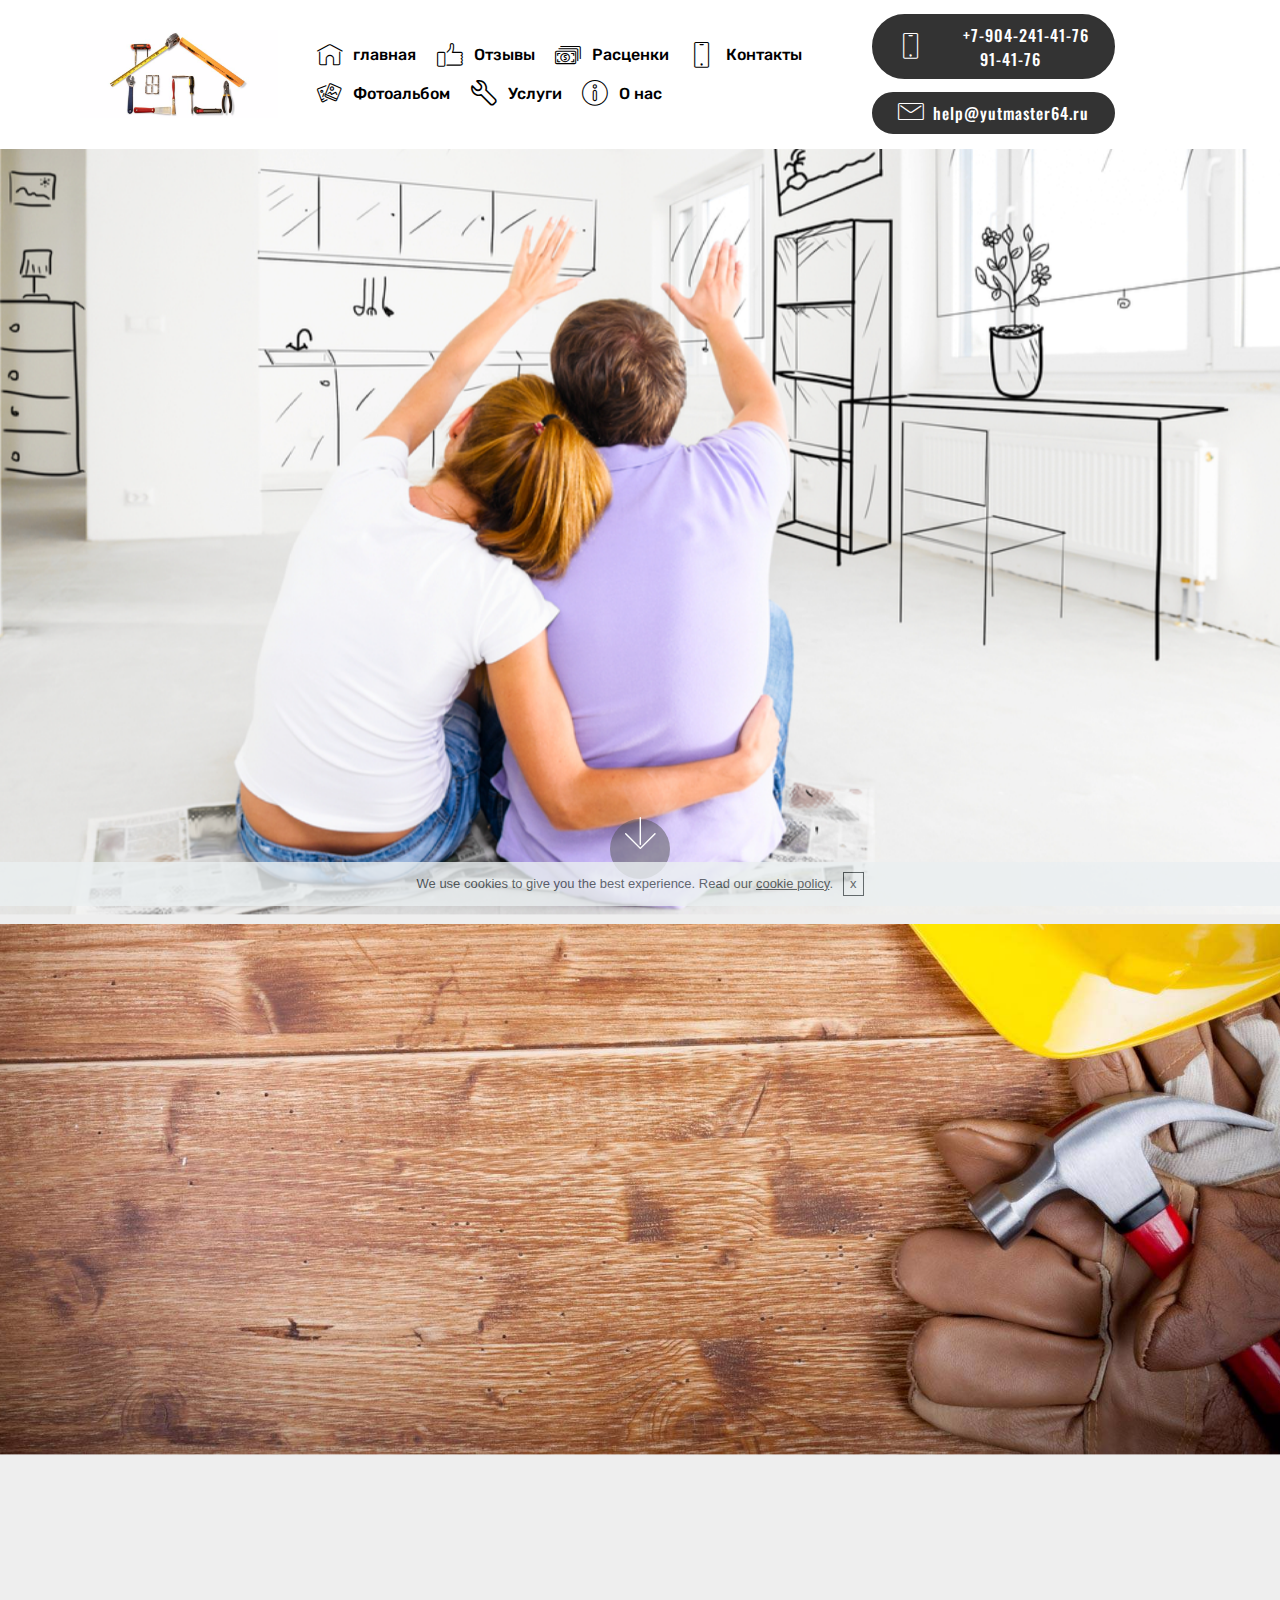
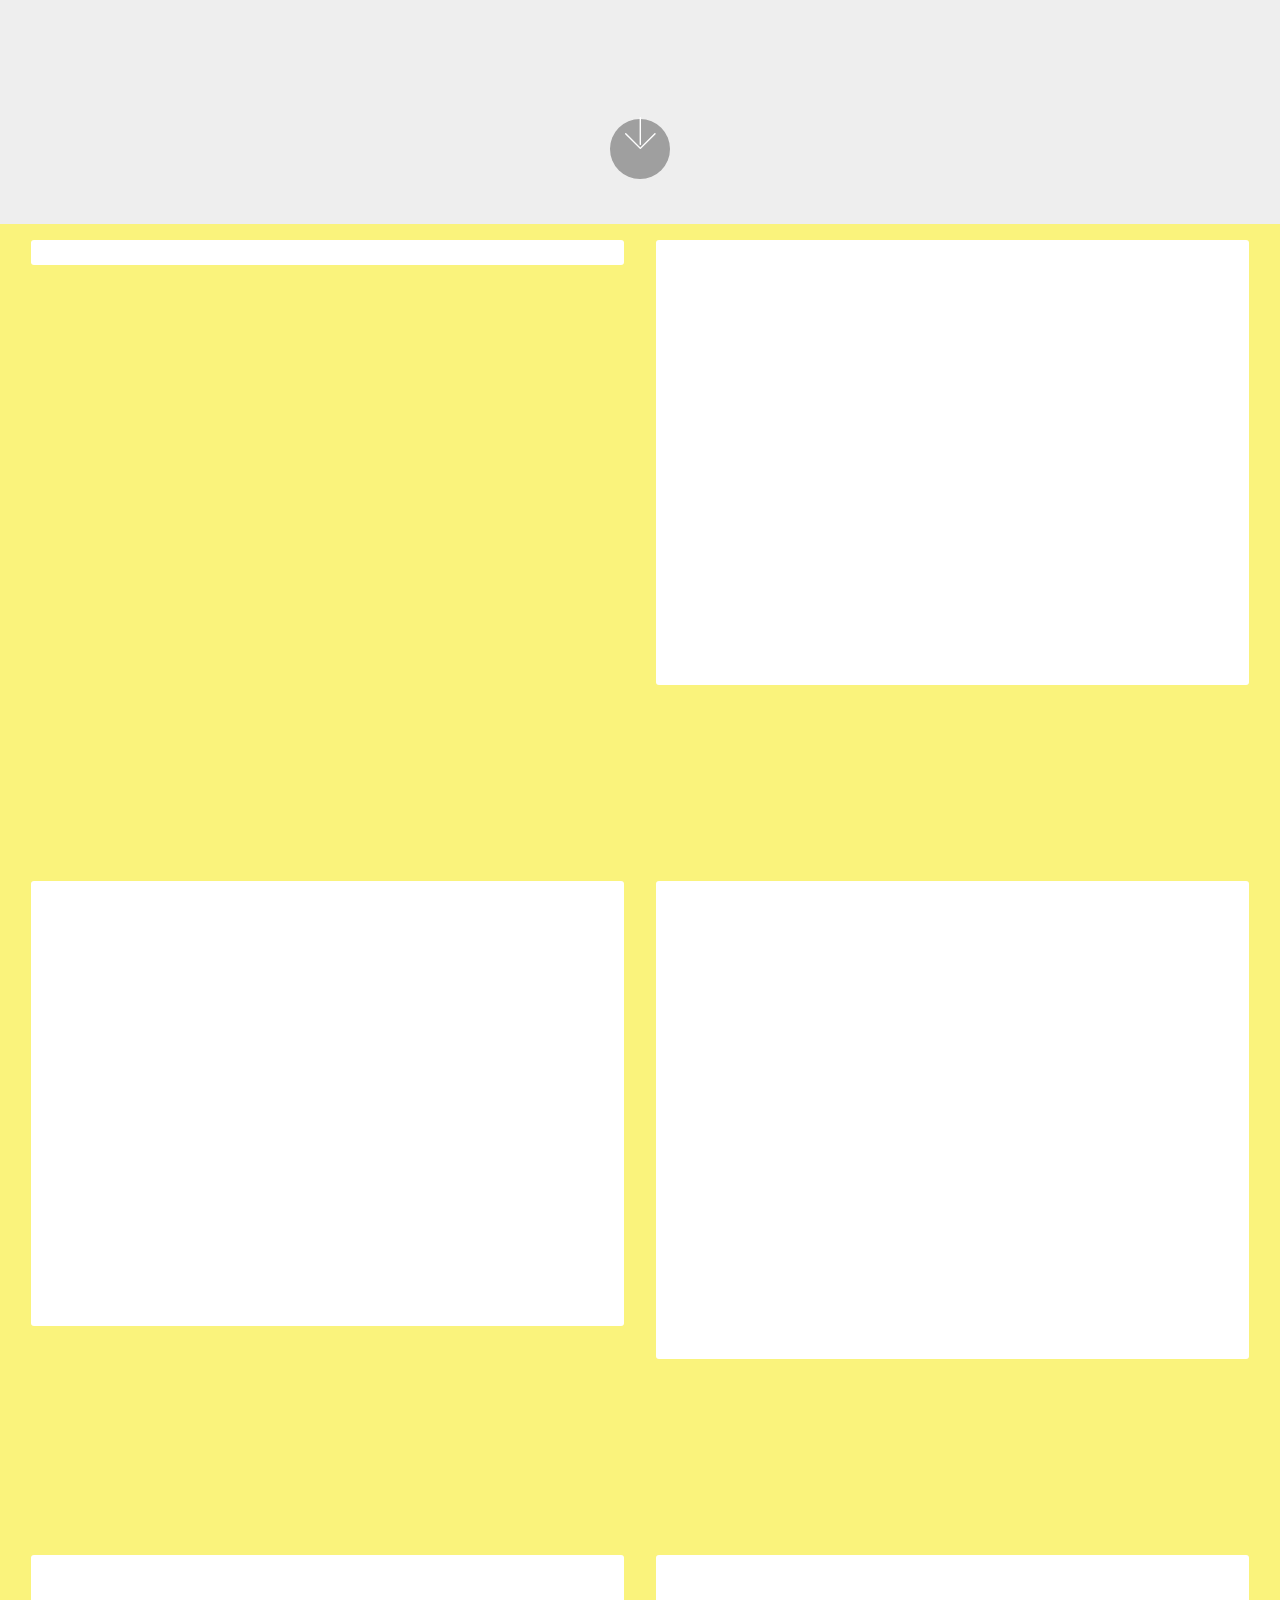
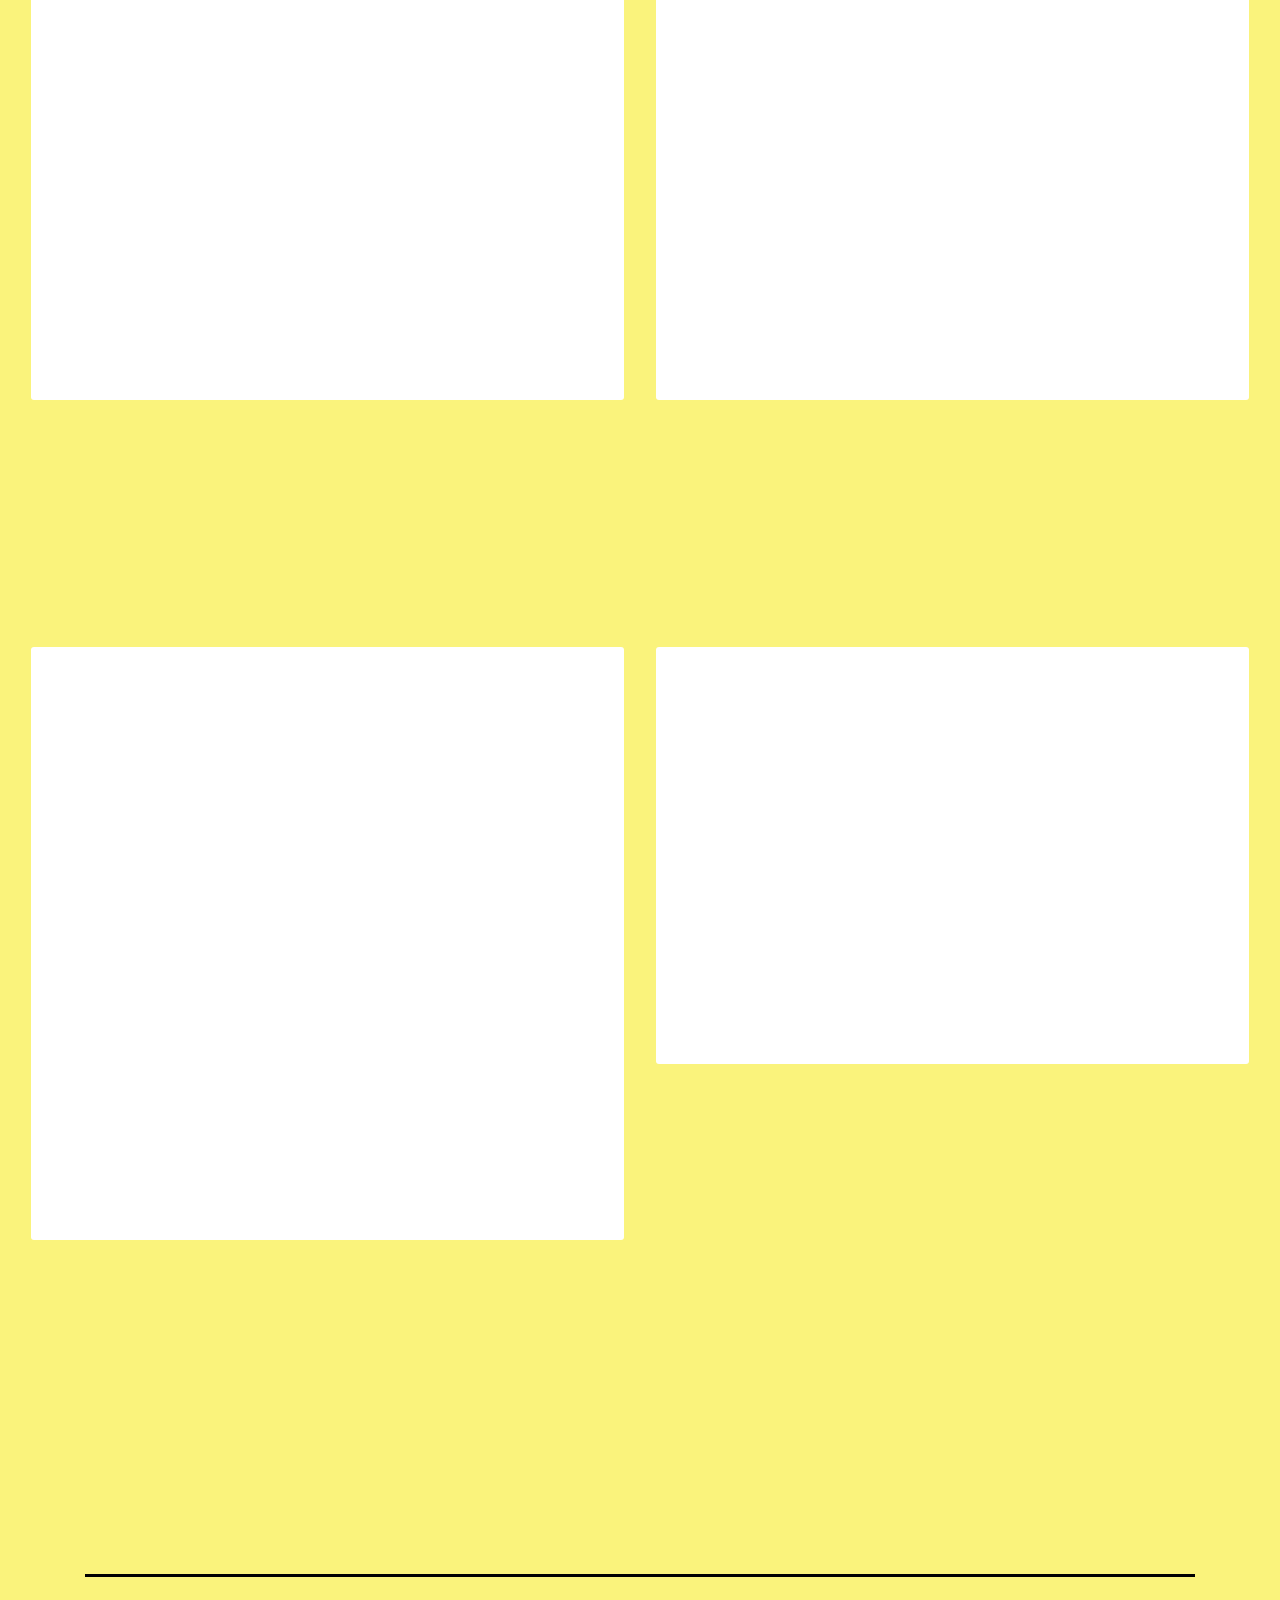
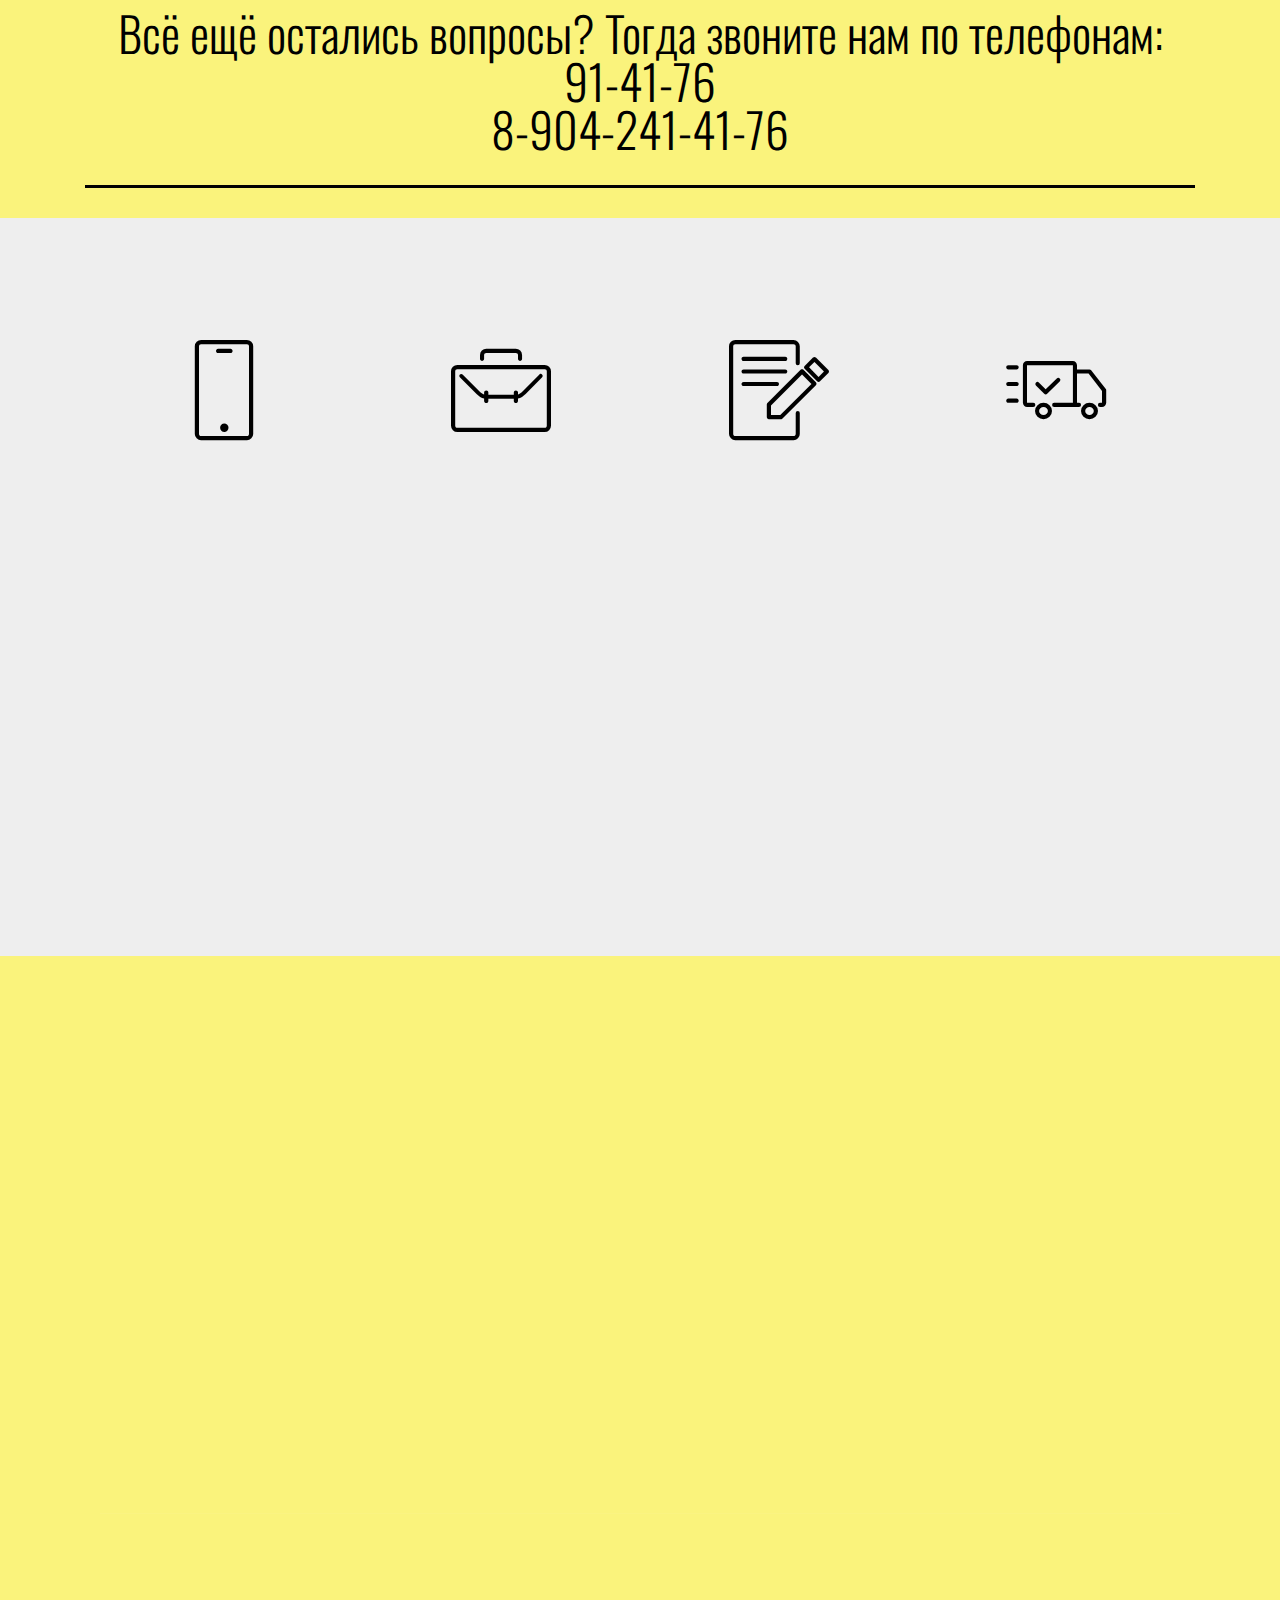
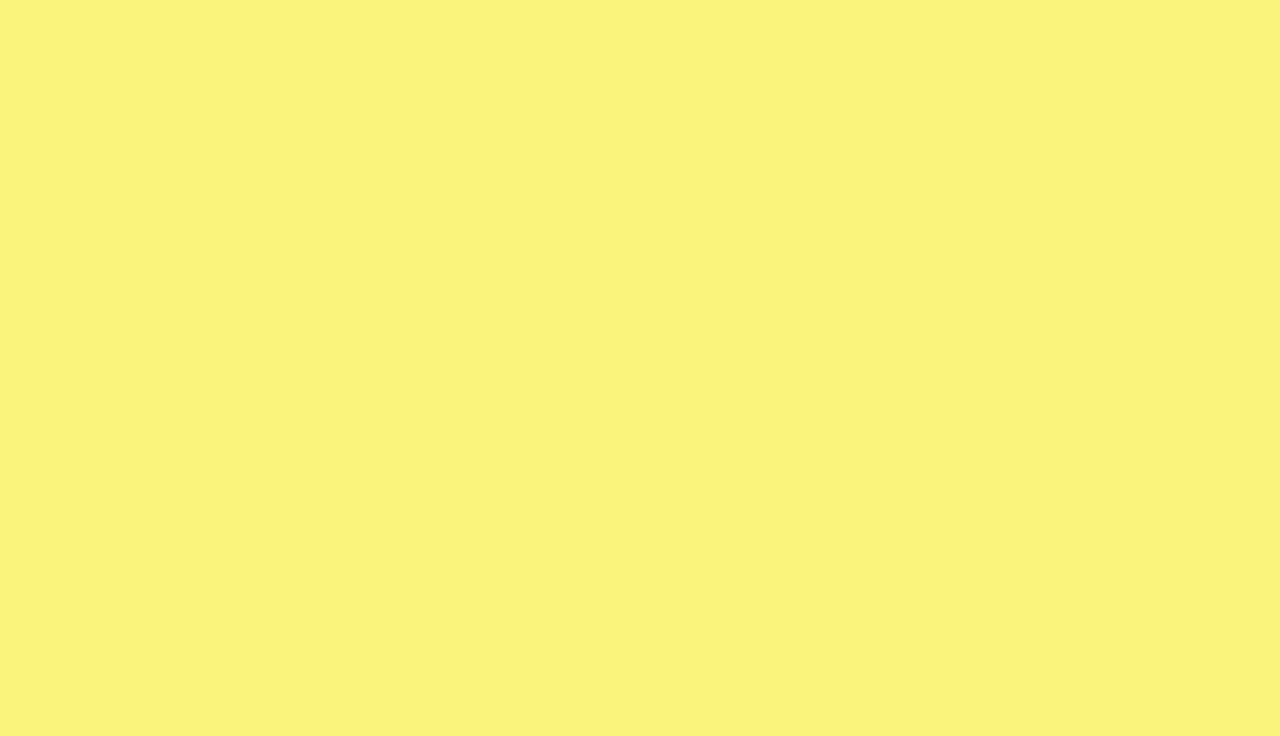
==== index.html @ 25be50c1 "create github pages" ====
<!DOCTYPE html>
<html >
<head>
  <!-- Site made with Mobirise Website Builder v4.6.4, https://mobirise.com -->
  <meta charset="UTF-8">
  <meta http-equiv="X-UA-Compatible" content="IE=edge">
  <meta name="generator" content="Mobirise v4.6.4, mobirise.com">
  <meta name="viewport" content="width=device-width, initial-scale=1, minimum-scale=1">
  <link rel="shortcut icon" href="assets/images/genworth-homeownership-increase-property-value-1-675x300.jpg" type="image/x-icon">
  <meta name="description" content="Ремонт квартир в саратове, штукатурка по маякам, шпаклёвка стен,  укладка ламината, укладка линолеума, монтаж перегородок из гипсокартона, ">
  <title>Ремонт квартир под ключ в Саратове и Энгельсе</title>
  <link rel="stylesheet" href="assets/web/assets/mobirise-icons-bold/mobirise-icons-bold.css">
  <link rel="stylesheet" href="assets/web/assets/mobirise-icons/mobirise-icons.css">
  <link rel="stylesheet" href="assets/tether/tether.min.css">
  <link rel="stylesheet" href="assets/soundcloud-plugin/style.css">
  <link rel="stylesheet" href="assets/bootstrap/css/bootstrap.min.css">
  <link rel="stylesheet" href="assets/bootstrap/css/bootstrap-grid.min.css">
  <link rel="stylesheet" href="assets/bootstrap/css/bootstrap-reboot.min.css">
  <link rel="stylesheet" href="assets/animatecss/animate.min.css">
  <link rel="stylesheet" href="assets/socicon/css/styles.css">
  <link rel="stylesheet" href="assets/dropdown/css/style.css">
  <link rel="stylesheet" href="assets/theme/css/style.css">
  <link rel="stylesheet" href="assets/mobirise/css/mbr-additional.css" type="text/css">
  
  
  
</head>
<body>

<!-- Google Analytics -->
UA-113870807-1
<!-- /Google Analytics -->


  <section class="menu cid-qJbYHMaVt1" once="menu" id="menu2-4i">

    

    <nav class="navbar navbar-expand beta-menu navbar-dropdown align-items-center navbar-fixed-top navbar-toggleable-sm">
        <button class="navbar-toggler navbar-toggler-right" type="button" data-toggle="collapse" data-target="#navbarSupportedContent" aria-controls="navbarSupportedContent" aria-expanded="false" aria-label="Toggle navigation">
            <div class="hamburger">
                <span></span>
                <span></span>
                <span></span>
                <span></span>
            </div>
        </button>
        <div class="menu-logo">
            <div class="navbar-brand">
                <span class="navbar-logo">
                    <a href="index.html">
                        <img src="assets/images/genworth-homeownership-increase-property-value-1-675x300.jpg" alt="Mobirise" title="" style="height: 5.5rem;">
                    </a>
                </span>
                
            </div>
        </div>
        <div class="collapse navbar-collapse" id="navbarSupportedContent">
            <ul class="navbar-nav nav-dropdown" data-app-modern-menu="true"><li class="nav-item"><a class="nav-link link text-black display-4" href="index.html"><span class="mbri-home mbr-iconfont mbr-iconfont-btn"></span>
                        главная</a></li><li class="nav-item"><a class="nav-link link text-black display-4" href="page1.html#testimonials1-3q"><span class="mbri-like mbr-iconfont mbr-iconfont-btn"></span>
                        Отзывы</a></li><li class="nav-item">
                    <a class="nav-link link text-black display-4" href="page1.html#table1-3u"><span class="mbri-cash mbr-iconfont mbr-iconfont-btn"></span>
                        Расценки</a>
                </li><li class="nav-item"><a class="nav-link link text-black display-4" href="page2.html#header10-4p"><span class="mbri-mobile mbr-iconfont mbr-iconfont-btn"></span>
                        Контакты</a></li><li class="nav-item"><a class="nav-link link text-black display-4" href="page1.html#gallery1-6o"><span class="mbri-image-gallery mbr-iconfont mbr-iconfont-btn"></span>
                        Фотоальбом</a></li><li class="nav-item"><a class="nav-link link text-black display-4" href="page3.html#content1-4w"><span class="mbrib-setting3 mbr-iconfont mbr-iconfont-btn"></span>
                        Услуги</a></li>
                <li class="nav-item"><a class="nav-link link text-black display-4" href="page2.html#header9-4b"><span class="mbri-info mbr-iconfont mbr-iconfont-btn"></span>
                        О нас
                    </a></li></ul>
            <div class="navbar-buttons mbr-section-btn"><a class="btn btn-sm btn-black display-7" href="page2.html#header10-4p">
                    <span class="btn-icon mbri-mobile mbr-iconfont mbr-iconfont-btn">
                    </span>&nbsp; &nbsp; &nbsp; +7-904-241-41-76<br>91-41-76<br></a> <a class="btn btn-sm btn-black display-7" href="page2.html#header10-4p"><span class="mbri-letter mbr-iconfont mbr-iconfont-btn"></span>
                    help@yutmaster64.ru <br></a></div>
        </div>
    </nav>
</section>

<section class="engine"><a href="https://mobirise.ws/b">best site creator</a></section><section class="header12 cid-qJ8YzzPkqT mbr-fullscreen mbr-parallax-background" id="header12-3y">

    

    

    <div class="container  ">
            <div class="media-container">
                <div class="col-md-12 align-center">
                    
                    
                    

                    <div class="icons-media-container mbr-white">
                        <div class="card col-12 col-md-6 col-lg-3">
                            
                            
                        </div>

                        <div class="card col-12 col-md-6 col-lg-3">
                            
                            
                        </div>

                        <div class="card col-12 col-md-6 col-lg-3">
                            
                            
                        </div>

                        <div class="card col-12 col-md-6 col-lg-3">
                            
                            
                        </div>
                    </div>
                </div>
            </div>
    </div>

    <div class="mbr-arrow hidden-sm-down" aria-hidden="true">
        <a href="#next">
            <i class="mbri-down mbr-iconfont"></i>
        </a>
    </div>
</section>

<section class="cid-qJ1rrjtC2f mbr-fullscreen mbr-parallax-background" id="header2-f">

    

    

    <div class="container align-center">
        <div class="row justify-content-md-center">
            <div class="mbr-white col-md-10">
                <h1 class="mbr-section-title mbr-bold pb-3 mbr-fonts-style display-1">Уют Мастер</h1>
                <h3 class="mbr-section-subtitle align-center mbr-light pb-3 mbr-fonts-style display-2">Ремонт квартир и помещений в Саратове и Энгельсе</h3>
                <p class="mbr-text pb-3 mbr-fonts-style display-5">&nbsp;Мы опытная компания, наши бригады отделочников широкого<br> профиля будут рады помочь Вам создать комфорт и уют в<br> Вашей квартире, доме или офисе. <br></p>
                
            </div>
        </div>
    </div>
    <div class="mbr-arrow hidden-sm-down" aria-hidden="true">
        <a href="#next">
            <i class="mbri-down mbr-iconfont"></i>
        </a>
    </div>
</section>

<section class="features17 cid-qJ9tx5fu71" id="features17-45">
    
    

    
    <div class="container-fluid">
        <div class="media-container-row">
            <div class="card p-3 col-12 col-md-6">
                <div class="card-wrapper">
                    <div class="card-img">
                        <img src="assets/images/remont-kvartir-3000x2000.jpg" alt="Mobirise" title="">
                    </div>
                    <div class="card-box">
                        <h4 class="card-title pb-3 mbr-fonts-style display-7">
                            Ремонт под ключ</h4>
                        <p class="mbr-text mbr-fonts-style display-7">
                            Самое выгодное для вас это то, что абсолютно все работы выполняет одна и та же компания, всё делается по уму и качественно. Все работы выполняются качественно, в строгом соответствии с технологическими требованиями и соотвествуют ГОСТу и&nbsp;СНиПу.</p>
                    </div>
                </div>
            </div>

            <div class="card p-3 col-12 col-md-6">
                <div class="card-wrapper">
                    <div class="card-img">
                        <img src="assets/images/remont-odnokomnatnoi-kvartiry-photo-nauki-6-700x525.jpg" alt="Mobirise" title="">
                    </div>
                    <div class="card-box">
                        <h4 class="card-title pb-3 mbr-fonts-style display-7">
                            Косметический ремонт</h4>
                        <p class="mbr-text mbr-fonts-style display-7">По Вашему желанию мы так же можем произвести косметический ремонт с минимальными на него затратами.&nbsp;</p>
                    </div>
                </div>
            </div>

            

            
            
            
        </div>
    </div>
</section>

<section class="features17 cid-qJ9tyhivXa" id="features17-46">
    
    

    
    <div class="container-fluid">
        <div class="media-container-row">
            <div class="card p-3 col-12 col-md-6">
                <div class="card-wrapper">
                    <div class="card-img">
                        <img src="assets/images/-1-1024x768.jpg" alt="Mobirise" title="">
                    </div>
                    <div class="card-box">
                        <h4 class="card-title pb-3 mbr-fonts-style display-7">
                            Кухня</h4>
                        <p class="mbr-text mbr-fonts-style display-7">
                            Кухня должна быть не только уютной и комфортной, но и максимально функциональной. Даже маленькую кухню можно сделать одним из самых любимых мест в квартире.</p>
                    </div>
                </div>
            </div>

            <div class="card p-3 col-12 col-md-6">
                <div class="card-wrapper">
                    <div class="card-img">
                        <img src="assets/images/1032357-2-800x600.jpg" alt="Mobirise" title="">
                    </div>
                    <div class="card-box">
                        <h4 class="card-title pb-3 mbr-fonts-style display-7">
                            Электрика</h4>
                        <p class="mbr-text mbr-fonts-style display-7">Прокладка электропроводки это один из самых ответственных этапов при ремонте! Изначально необходимо учесть все потребности для комфортного проживания.</p>
                    </div>
                </div>
            </div>

            

            
            
            
        </div>
    </div>
</section>

<section class="features17 cid-qJfZbJiQ6z" id="features17-54">
    
    

    
    <div class="container-fluid">
        <div class="media-container-row">
            <div class="card p-3 col-12 col-md-6">
                <div class="card-wrapper">
                    <div class="card-img">
                        <img src="assets/images/e43b8dc5af013b708ee61a7-2-800x600.jpg" alt="Mobirise" title="">
                    </div>
                    <div class="card-box">
                        <h4 class="card-title pb-3 mbr-fonts-style display-7">Сантехнические работы</h4>
                        <p class="mbr-text mbr-fonts-style display-7">
                            Сантехника — в квартире, доме, или в офисе всегда должна быть в отличном состоянии&nbsp;во избежание неприятных сюрпризов.&nbsp;Сантехнические работы являются одними из самых ответственных работ, которые требуют большого опыта от специалистов.</p>
                    </div>
                </div>
            </div>

            <div class="card p-3 col-12 col-md-6">
                <div class="card-wrapper">
                    <div class="card-img">
                        <img src="assets/images/d180d0b5d0bcd0bed0bdd182-d0bad0b2d0b0d180d182d0b8d180-d0bfd0bed0b4-d0bad0bbd18ed187-d0b2-d0b2d0bed0bbd0b3d0bed0b3d180d0b0d0b4-1024x768.jpg" alt="Mobirise" title="">
                    </div>
                    <div class="card-box">
                        <h4 class="card-title pb-3 mbr-fonts-style display-7">
                            Перепланировка</h4>
                        <p class="mbr-text mbr-fonts-style display-7">Вопросы, связанные с перепланировкой квартиры волнуют многих, так как иногда это единственный способ сделать удобнее и уютнее свое жилище. Как правило, перепланировке подвергаются старые дома, так как планировка данных квартир очень не удобна и уже морально устарела.</p>
                    </div>
                </div>
            </div>

            

            
            
            
        </div>
    </div>
</section>

<section class="features17 cid-qJg9z57wN1" id="features17-55">
    
    

    
    <div class="container-fluid">
        <div class="media-container-row">
            <div class="card p-3 col-12 col-md-6">
                <div class="card-wrapper">
                    <div class="card-img">
                        <img src="assets/images/619-3-600x600.jpg" alt="Mobirise" title="">
                    </div>
                    <div class="card-box">
                        <h4 class="card-title pb-3 mbr-fonts-style display-7">Ванная под ключ</h4>
                        <p class="mbr-text mbr-fonts-style display-7">
                            Ванная комната это одно из самых важных помещений в квартире и требует не менее ответственного подхода, а может быть даже и более... </p>
                    </div>
                </div>
            </div>

            <div class="card p-3 col-12 col-md-6">
                <div class="card-wrapper">
                    <div class="card-img">
                        <img src="assets/images/master-mnogo-ruk-1-1280x902.jpg" alt="Mobirise" title="">
                    </div>
                    <div class="card-box">
                        <h4 class="card-title pb-3 mbr-fonts-style display-7">Мастер на час</h4>
                        <p class="mbr-text mbr-fonts-style display-7">Так же мы оказываем услугу "Мастер на час". Наши мастера подключат Вашу стиральную машинку, повесят люстру, заменят выключатели и розетки, повесят багеты и т.д.</p>
                    </div>
                </div>
            </div>

            

            
            
            
        </div>
    </div>
</section>

<section class="mbr-section content8 cid-qJgTv4mCcq" id="content8-58">

    

    <div class="container">
        <div class="media-container-row title">
            <div class="col-12 col-md-8">
                <div class="mbr-section-btn align-center"><a class="btn btn-secondary-outline display-4" href="page1.html#gallery1-6o">Наш фотоальбом</a>
                    <a class="btn btn-secondary-outline display-4" href="page3.html#header3-68">Наши услуги</a></div>
            </div>
        </div>
    </div>
</section>

<section class="mbr-section article content10 cid-qJ4rdgXhwN" id="content10-1x">
    
     

    <div class="container">
        <div class="inner-container" style="width: 100%;">
            <hr class="line" style="width: 100%;">
            <div class="section-text align-center mbr-white mbr-fonts-style display-2">
                    Всё ещё остались вопросы? Тогда звоните нам по телефонам:<br>91-41-76<br>8-904-241-41-76</div>
            <hr class="line" style="width: 100%;">
        </div>
    </div>
</section>

<section class="features8 cid-qJ1UCkEp12 mbr-parallax-background" id="features8-t">

    

    

    <div class="container">
        <div class="media-container-row">

            <div class="card  col-12 col-md-6 col-lg-3">
                <div class="card-img">
                    <span class="mbr-iconfont mbri-mobile" style="color: rgb(0, 0, 0);"></span>
                </div>
                <div class="card-box align-center">
                    <h4 class="card-title mbr-fonts-style display-7">
                        Вызов специалиста</h4>
                    <p class="mbr-text mbr-fonts-style display-7">
                       Наш специалист приедет в удобное для вас время. Проконсультирует по всем вопросам и произведёт замеры абсолютно бесплатно.</p>
                    
                </div>
            </div>

            <div class="card  col-12 col-md-6 col-lg-3">
                <div class="card-img">
                    <span class="mbr-iconfont mbri-briefcase" style="color: rgb(0, 0, 0);"></span>
                </div>
                <div class="card-box align-center">
                    <h4 class="card-title mbr-fonts-style display-7">
                        Составление сметы</h4>
                    <p class="mbr-text mbr-fonts-style display-7">
                       Смета составляется с учётом всех пожеланий заказчика. При желании заказчика в смету могут входить доставка материалов и вывоз строительного мусора после ремонта.</p>
                    
                </div>
            </div>

            <div class="card  col-12 col-md-6 col-lg-3">
                <div class="card-img">
                    <span class="mbr-iconfont mbri-edit" style="color: rgb(0, 0, 0);"></span>
                </div>
                <div class="card-box align-center">
                    <h4 class="card-title mbr-fonts-style display-7">
                        Заключение договора</h4>
                    <p class="mbr-text mbr-fonts-style display-7">
                       Заключается договор на все оговоренные с заказчиком работы. В случае возникновения необходимости проведения дополнительных работ составляется дополнительная смета и заключается договор на выполнение дополнительных работ</p>
                    
                </div>
            </div>

            <div class="card  col-12 col-md-6 col-lg-3">
                <div class="card-img">
                    <span class="mbr-iconfont mbri-delivery" style="color: rgb(0, 0, 0);"></span>
                </div>
                <div class="card-box align-center">
                    <h4 class="card-title mbr-fonts-style display-7">
                        Выполнение работ</h4>
                    <p class="mbr-text mbr-fonts-style display-7">После заключения договра мы приступаем к работам, а вы можете расслабиться и насладиться преображением вашего жилища.</p>
                    
                </div>
            </div>
        </div>
    </div>
</section>

<section class="cid-qJ73KRHbfa" id="social-buttons3-2h">
    
    

    

    <div class="container">
        <div class="media-container-row">
            <div class="col-md-8 align-center">
                <h2 class="pb-3 mbr-section-title mbr-fonts-style display-2">
                    Поделитесь этой страницей с друзьями!
                </h2>
                <div>
                    <div class="mbr-social-likes">
                        <span class="btn btn-social socicon-bg-facebook facebook mx-2" title="Поделиться в Facebook">
                            <i class="socicon socicon-facebook"></i>
                        </span>
                        <span class="btn btn-social twitter socicon-bg-twitter mx-2" title="Поделиться в Twitter">
                            <i class="socicon socicon-twitter"></i>
                        </span>
                        <span class="btn btn-social plusone socicon-bg-googleplus mx-2" title="Поделиться в Google+">
                            <i class="socicon socicon-googleplus"></i>
                        </span>
                        <span class="btn btn-social vkontakte socicon-bg-vkontakte mx-2" title="Поделиться в VK">
                            <i class="socicon socicon-vkontakte"></i>
                        </span>
                        <span class="btn btn-social odnoklassniki socicon-bg-odnoklassniki mx-2" title="Поделиться в OK">
                            <i class="socicon socicon-odnoklassniki"></i>
                        </span>
                        <span class="btn btn-social pinterest socicon-bg-pinterest mx-2" title="Поделиться в Pinterest">
                            <i class="socicon socicon-pinterest"></i>
                        </span>
                        <span class="btn btn-social mailru socicon-bg-mail mx-2" title="Поделиться в Mail.ru">
                            <i class="socicon socicon-mail"></i>
                        </span>
                    </div>
                </div>
            </div>
        </div>
    </div>
</section>

<section class="cid-qJ1Vhdqfod" id="footer1-1b">

    

    

    <div class="container">
        <div class="media-container-row content text-white">
            <div class="col-12 col-md-3">
                <div class="media-wrap">
                    <a href="https://mobirise.com/">
                        <img src="assets/images/genworth-homeownership-increase-property-value-675x300.jpg" alt="Mobirise" title="">
                    </a>
                </div>
            </div>
            <div class="col-12 col-md-3 mbr-fonts-style display-7">
                <h5 class="pb-3">
                    Адрес
                </h5>
                <p class="mbr-text">Г. Саратов Ул. Батавина д. 19</p>
            </div>
            <div class="col-12 col-md-3 mbr-fonts-style display-7">
                <h5 class="pb-3">
                    Контакты
                </h5>
                <p class="mbr-text">
                    Email: help@yutmaster64.ru
                    <br>Телефоны: 91-41-76<br>8-904-241-41-76<br><br></p>
            </div>
            <div class="col-12 col-md-3 mbr-fonts-style display-7">
                <h5 class="pb-3"></h5>
                <p class="mbr-text"></p>
            </div>
        </div>
        <div class="footer-lower">
            <div class="media-container-row">
                <div class="col-sm-12">
                    <hr>
                </div>
            </div>
            <div class="media-container-row mbr-white">
                <div class="col-sm-6 copyright">
                    <p class="mbr-text mbr-fonts-style display-7">
                        © Copyright &nbsp;УютМастер - все права защищены
                    </p>
                </div>
                <div class="col-md-6">
                    
                </div>
            </div>
        </div>
    </div>
</section>

<section class="mbr-gallery mbr-section mbr-section--no-padding mbr-soundcloud-container" id="soundcloud1-2j" data-rv-view="15" style="background-color: rgb(250, 243, 124); padding-top: 0rem; padding-bottom: 0rem;">
    <!-- Gallery -->
    <div class="mbr-section__container mbr-gallery-layout-article">
            <div>
                <figure class="mbr-figure mbr-figure--wysiwyg mbr-figure--full-width mbr-figure--caption-outside-bottom">
                    <iframe class="mbr-embedded-video" frameborder="0" allowfullscreen="" src="https://w.soundcloud.com/player/?url=http%3A%2F%2Fapi.soundcloud.com%2Ftracks%2F234652184&amp;amp;auto_play=true&amp;amp;hide_related=false&amp;amp;show_comments=true&amp;amp;show_user=true&amp;amp;show_reposts=false&amp;amp;visual=true"></iframe>
                </figure>
            </div>
        <div class="clearfix"></div>
    </div>
</section>


  <script src="assets/web/assets/jquery/jquery.min.js"></script>
  <script src="assets/tether/tether.min.js"></script>
  <script src="assets/popper/popper.min.js"></script>
  <script src="assets/bootstrap/js/bootstrap.min.js"></script>
  <script src="assets/cookies-alert-plugin/cookies-alert-core.js"></script>
  <script src="assets/cookies-alert-plugin/cookies-alert-script.js"></script>
  <script src="assets/smoothscroll/smooth-scroll.js"></script>
  <script src="assets/parallax/jarallax.min.js"></script>
  <script src="assets/sociallikes/social-likes.js"></script>
  <script src="assets/dropdown/js/script.min.js"></script>
  <script src="assets/touchswipe/jquery.touch-swipe.min.js"></script>
  <script src="assets/viewportchecker/jquery.viewportchecker.js"></script>
  <script src="assets/theme/js/script.js"></script>
  
  
 <div id="scrollToTop" class="scrollToTop mbr-arrow-up"><a style="text-align: center;"><i></i></a></div>
    <input name="animation" type="hidden">
  <input name="cookieData" type="hidden" data-cookie-text="We use cookies to give you the best experience. Read our <a href='privacy.html'>cookie policy</a>.">
  </body>
</html>
---- assets/web/assets/mobirise-icons-bold/mobirise-icons-bold.css ----
@font-face {
  font-family: 'mobirise-icons-bold';
  src:  url('mobirise-icons-bold.eot?m1l4yr');
  src:  url('mobirise-icons-bold.eot?m1l4yr#iefix') format('embedded-opentype'),
    url('mobirise-icons-bold.ttf?m1l4yr') format('truetype'),
    url('mobirise-icons-bold.woff?m1l4yr') format('woff'),
    url('mobirise-icons-bold.svg?m1l4yr#mobirise-icons-bold') format('svg');
  font-weight: normal;
  font-style: normal;
}

[class^="mbrib-"], [class*="mbrib-"] {
  /* use !important to prevent issues with browser extensions that change fonts */
  font-family: 'mobirise-icons-bold' !important;
  speak: none;
  font-style: normal;
  font-weight: normal;
  font-variant: normal;
  text-transform: none;
  line-height: 1;

  /* Better Font Rendering =========== */
  -webkit-font-smoothing: antialiased;
  -moz-osx-font-smoothing: grayscale;
}

.mbrib-add-submenu:before {
  content: "\e900";
}
.mbrib-alert:before {
  content: "\e901";
}
.mbrib-align-center:before {
  content: "\e902";
}
.mbrib-align-justify:before {
  content: "\e903";
}
.mbrib-align-left:before {
  content: "\e904";
}
.mbrib-align-right:before {
  content: "\e905";
}
.mbrib-android:before {
  content: "\e906";
}
.mbrib-apple:before {
  content: "\e907";
}
.mbrib-arrow-down:before {
  content: "\e908";
}
.mbrib-arrow-next:before {
  content: "\e909";
}
.mbrib-arrow-prev:before {
  content: "\e90a";
}
.mbrib-arrow-up:before {
  content: "\e90b";
}
.mbrib-bold:before {
  content: "\e90c";
}
.mbrib-bookmark:before {
  content: "\e90d";
}
.mbrib-bootstrap:before {
  content: "\e90e";
}
.mbrib-briefcase:before {
  content: "\e90f";
}
.mbrib-browse:before {
  content: "\e910";
}
.mbrib-bulleted-list:before {
  content: "\e911";
}
.mbrib-calendar:before {
  content: "\e912";
}
.mbrib-camera:before {
  content: "\e913";
}
.mbrib-cart-add:before {
  content: "\e914";
}
.mbrib-cart-full:before {
  content: "\e915";
}
.mbrib-cash:before {
  content: "\e916";
}
.mbrib-change-style:before {
  content: "\e917";
}
.mbrib-chat:before {
  content: "\e918";
}
.mbrib-clock:before {
  content: "\e919";
}
.mbrib-close:before {
  content: "\e91a";
}
.mbrib-cloud:before {
  content: "\e91b";
}
.mbrib-code:before {
  content: "\e91c";
}
.mbrib-contact-form:before {
  content: "\e91d";
}
.mbrib-credit-card:before {
  content: "\e91e";
}
.mbrib-cursor-click:before {
  content: "\e91f";
}
.mbrib-cust-feedback:before {
  content: "\e920";
}
.mbrib-database:before {
  content: "\e921";
}
.mbrib-delivery:before {
  content: "\e922";
}
.mbrib-desktop:before {
  content: "\e923";
}
.mbrib-devices:before {
  content: "\e924";
}
.mbrib-down:before {
  content: "\e925";
}
.mbrib-download:before {
  content: "\e926";
}
.mbrib-drag-n-drop:before {
  content: "\e927";
}
.mbrib-drag-n-drop2:before {
  content: "\e928";
}
.mbrib-edit:before {
  content: "\e929";
}
.mbrib-edit2:before {
  content: "\e92a";
}
.mbrib-error:before {
  content: "\e92b";
}
.mbrib-extension:before {
  content: "\e92c";
}
.mbrib-features:before {
  content: "\e92d";
}
.mbrib-file:before {
  content: "\e92e";
}
.mbrib-flag:before {
  content: "\e92f";
}
.mbrib-folder:before {
  content: "\e930";
}
.mbrib-gift:before {
  content: "\e931";
}
.mbrib-github:before {
  content: "\e932";
}
.mbrib-globe-2:before {
  content: "\e933";
}
.mbrib-globe:before {
  content: "\e934";
}
.mbrib-growing-chart:before {
  content: "\e935";
}
.mbrib-hearth:before {
  content: "\e936";
}
.mbrib-help:before {
  content: "\e937";
}
.mbrib-home:before {
  content: "\e938";
}
.mbrib-hot-cup:before {
  content: "\e939";
}
.mbrib-idea:before {
  content: "\e93a";
}
.mbrib-image-gallery:before {
  content: "\e93b";
}
.mbrib-image-slider:before {
  content: "\e93c";
}
.mbrib-info:before {
  content: "\e93d";
}
.mbrib-italic:before {
  content: "\e93e";
}
.mbrib-key:before {
  content: "\e93f";
}
.mbrib-laptop:before {
  content: "\e940";
}
.mbrib-layers:before {
  content: "\e941";
}
.mbrib-left-right:before {
  content: "\e942";
}
.mbrib-left:before {
  content: "\e943";
}
.mbrib-letter:before {
  content: "\e944";
}
.mbrib-like:before {
  content: "\e945";
}
.mbrib-link:before {
  content: "\e946";
}
.mbrib-lock:before {
  content: "\e947";
}
.mbrib-login:before {
  content: "\e948";
}
.mbrib-logout:before {
  content: "\e949";
}
.mbrib-magic-stick:before {
  content: "\e94a";
}
.mbrib-map-pin:before {
  content: "\e94b";
}
.mbrib-menu:before {
  content: "\e94c";
}
.mbrib-mobile:before {
  content: "\e94d";
}
.mbrib-mobile2:before {
  content: "\e94e";
}
.mbrib-mobirise:before {
  content: "\e94f";
}
.mbrib-more-horizontal:before {
  content: "\e950";
}
.mbrib-more-vertical:before {
  content: "\e951";
}
.mbrib-music:before {
  content: "\e952";
}
.mbrib-new-file:before {
  content: "\e953";
}
.mbrib-numbered-list:before {
  content: "\e954";
}
.mbrib-opened-folder:before {
  content: "\e955";
}
.mbrib-pages:before {
  content: "\e956";
}
.mbrib-paper-plane:before {
  content: "\e957";
}
.mbrib-paperclip:before {
  content: "\e958";
}
.mbrib-photo:before {
  content: "\e959";
}
.mbrib-photos:before {
  content: "\e95a";
}
.mbrib-pin:before {
  content: "\e95b";
}
.mbrib-play:before {
  content: "\e95c";
}
.mbrib-plus:before {
  content: "\e95d";
}
.mbrib-preview:before {
  content: "\e95e";
}
.mbrib-print:before {
  content: "\e95f";
}
.mbrib-protect:before {
  content: "\e960";
}
.mbrib-question:before {
  content: "\e961";
}
.mbrib-quote-left:before {
  content: "\e962";
}
.mbrib-quote-right:before {
  content: "\e963";
}
.mbrib-redo:before {
  content: "\e964";
}
.mbrib-refresh:before {
  content: "\e965";
}
.mbrib-responsive:before {
  content: "\e966";
}
.mbrib-right:before {
  content: "\e967";
}
.mbrib-rocket:before {
  content: "\e968";
}
.mbrib-sad-face:before {
  content: "\e969";
}
.mbrib-sale:before {
  content: "\e96a";
}
.mbrib-save:before {
  content: "\e96b";
}
.mbrib-search:before {
  content: "\e96c";
}
.mbrib-setting:before {
  content: "\e96d";
}
.mbrib-setting2:before {
  content: "\e96e";
}
.mbrib-setting3:before {
  content: "\e96f";
}
.mbrib-share:before {
  content: "\e970";
}
.mbrib-shopping-bag:before {
  content: "\e971";
}
.mbrib-shopping-basket:before {
  content: "\e972";
}
.mbrib-shopping-cart:before {
  content: "\e973";
}
.mbrib-sites:before {
  content: "\e974";
}
.mbrib-smile-face:before {
  content: "\e975";
}
.mbrib-speed:before {
  content: "\e976";
}
.mbrib-star:before {
  content: "\e977";
}
.mbrib-success:before {
  content: "\e978";
}
.mbrib-sun:before {
  content: "\e979";
}
.mbrib-sun2:before {
  content: "\e97a";
}
.mbrib-tablet-vertical:before {
  content: "\e97b";
}
.mbrib-tablet:before {
  content: "\e97c";
}
.mbrib-target:before {
  content: "\e97d";
}
.mbrib-timer:before {
  content: "\e97e";
}
.mbrib-to-ftp:before {
  content: "\e97f";
}
.mbrib-to-local-drive:before {
  content: "\e980";
}
.mbrib-touch-swipe:before {
  content: "\e981";
}
.mbrib-touch:before {
  content: "\e982";
}
.mbrib-trash:before {
  content: "\e983";
}
.mbrib-underline:before {
  content: "\e984";
}
.mbrib-undo:before {
  content: "\e985";
}
.mbrib-unlink:before {
  content: "\e986";
}
.mbrib-unlock:before {
  content: "\e987";
}
.mbrib-up-down:before {
  content: "\e988";
}
.mbrib-up:before {
  content: "\e989";
}
.mbrib-update:before {
  content: "\e98a";
}
.mbrib-upload:before {
  content: "\e98b";
}
.mbrib-user:before {
  content: "\e98c";
}
.mbrib-user2:before {
  content: "\e98d";
}
.mbrib-users:before {
  content: "\e98e";
}
.mbrib-video-play:before {
  content: "\e98f";
}
.mbrib-video:before {
  content: "\e990";
}
.mbrib-watch:before {
  content: "\e991";
}
.mbrib-website-theme:before {
  content: "\e992";
}
.mbrib-wifi:before {
  content: "\e993";
}
.mbrib-windows:before {
  content: "\e994";
}
.mbrib-zoom-out:before {
  content: "\e995";
}
---- assets/web/assets/mobirise-icons/mobirise-icons.css ----
@font-face {
  font-family: 'MobiriseIcons';
  src:  url('mobirise-icons.eot?spat4u');
  src:  url('mobirise-icons.eot?spat4u#iefix') format('embedded-opentype'),
    url('mobirise-icons.ttf?spat4u') format('truetype'),
    url('mobirise-icons.woff?spat4u') format('woff'),
    url('mobirise-icons.svg?spat4u#MobiriseIcons') format('svg');
  font-weight: normal;
  font-style: normal;
}

[class^="mbri-"], [class*=" mbri-"] {
  /* use !important to prevent issues with browser extensions that change fonts */
  font-family: MobiriseIcons !important;
  speak: none;
  font-style: normal;
  font-weight: normal;
  font-variant: normal;
  text-transform: none;
  line-height: 1;

  /* Better Font Rendering =========== */
  -webkit-font-smoothing: antialiased;
  -moz-osx-font-smoothing: grayscale;
}

.mbri-add-submenu:before {
  content: "\e900";
}
.mbri-alert:before {
  content: "\e901";
}
.mbri-align-center:before {
  content: "\e902";
}
.mbri-align-justify:before {
  content: "\e903";
}
.mbri-align-left:before {
  content: "\e904";
}
.mbri-align-right:before {
  content: "\e905";
}
.mbri-android:before {
  content: "\e906";
}
.mbri-apple:before {
  content: "\e907";
}
.mbri-arrow-down:before {
  content: "\e908";
}
.mbri-arrow-next:before {
  content: "\e909";
}
.mbri-arrow-prev:before {
  content: "\e90a";
}
.mbri-arrow-up:before {
  content: "\e90b";
}
.mbri-bold:before {
  content: "\e90c";
}
.mbri-bookmark:before {
  content: "\e90d";
}
.mbri-bootstrap:before {
  content: "\e90e";
}
.mbri-briefcase:before {
  content: "\e90f";
}
.mbri-browse:before {
  content: "\e910";
}
.mbri-bulleted-list:before {
  content: "\e911";
}
.mbri-calendar:before {
  content: "\e912";
}
.mbri-camera:before {
  content: "\e913";
}
.mbri-cart-add:before {
  content: "\e914";
}
.mbri-cart-full:before {
  content: "\e915";
}
.mbri-cash:before {
  content: "\e916";
}
.mbri-change-style:before {
  content: "\e917";
}
.mbri-chat:before {
  content: "\e918";
}
.mbri-clock:before {
  content: "\e919";
}
.mbri-close:before {
  content: "\e91a";
}
.mbri-cloud:before {
  content: "\e91b";
}
.mbri-code:before {
  content: "\e91c";
}
.mbri-contact-form:before {
  content: "\e91d";
}
.mbri-credit-card:before {
  content: "\e91e";
}
.mbri-cursor-click:before {
  content: "\e91f";
}
.mbri-cust-feedback:before {
  content: "\e920";
}
.mbri-database:before {
  content: "\e921";
}
.mbri-delivery:before {
  content: "\e922";
}
.mbri-desktop:before {
  content: "\e923";
}
.mbri-devices:before {
  content: "\e924";
}
.mbri-down:before {
  content: "\e925";
}
.mbri-download:before {
  content: "\e989";
}
.mbri-drag-n-drop:before {
  content: "\e927";
}
.mbri-drag-n-drop2:before {
  content: "\e928";
}
.mbri-edit:before {
  content: "\e929";
}
.mbri-edit2:before {
  content: "\e92a";
}
.mbri-error:before {
  content: "\e92b";
}
.mbri-extension:before {
  content: "\e92c";
}
.mbri-features:before {
  content: "\e92d";
}
.mbri-file:before {
  content: "\e92e";
}
.mbri-flag:before {
  content: "\e92f";
}
.mbri-folder:before {
  content: "\e930";
}
.mbri-gift:before {
  content: "\e931";
}
.mbri-github:before {
  content: "\e932";
}
.mbri-globe:before {
  content: "\e933";
}
.mbri-globe-2:before {
  content: "\e934";
}
.mbri-growing-chart:before {
  content: "\e935";
}
.mbri-hearth:before {
  content: "\e936";
}
.mbri-help:before {
  content: "\e937";
}
.mbri-home:before {
  content: "\e938";
}
.mbri-hot-cup:before {
  content: "\e939";
}
.mbri-idea:before {
  content: "\e93a";
}
.mbri-image-gallery:before {
  content: "\e93b";
}
.mbri-image-slider:before {
  content: "\e93c";
}
.mbri-info:before {
  content: "\e93d";
}
.mbri-italic:before {
  content: "\e93e";
}
.mbri-key:before {
  content: "\e93f";
}
.mbri-laptop:before {
  content: "\e940";
}
.mbri-layers:before {
  content: "\e941";
}
.mbri-left-right:before {
  content: "\e942";
}
.mbri-left:before {
  content: "\e943";
}
.mbri-letter:before {
  content: "\e944";
}
.mbri-like:before {
  content: "\e945";
}
.mbri-link:before {
  content: "\e946";
}
.mbri-lock:before {
  content: "\e947";
}
.mbri-login:before {
  content: "\e948";
}
.mbri-logout:before {
  content: "\e949";
}
.mbri-magic-stick:before {
  content: "\e94a";
}
.mbri-map-pin:before {
  content: "\e94b";
}
.mbri-menu:before {
  content: "\e94c";
}
.mbri-mobile:before {
  content: "\e94d";
}
.mbri-mobile2:before {
  content: "\e94e";
}
.mbri-mobirise:before {
  content: "\e94f";
}
.mbri-more-horizontal:before {
  content: "\e950";
}
.mbri-more-vertical:before {
  content: "\e951";
}
.mbri-music:before {
  content: "\e952";
}
.mbri-new-file:before {
  content: "\e953";
}
.mbri-numbered-list:before {
  content: "\e954";
}
.mbri-opened-folder:before {
  content: "\e955";
}
.mbri-pages:before {
  content: "\e956";
}
.mbri-paper-plane:before {
  content: "\e957";
}
.mbri-paperclip:before {
  content: "\e958";
}
.mbri-photo:before {
  content: "\e959";
}
.mbri-photos:before {
  content: "\e95a";
}
.mbri-pin:before {
  content: "\e95b";
}
.mbri-play:before {
  content: "\e95c";
}
.mbri-plus:before {
  content: "\e95d";
}
.mbri-preview:before {
  content: "\e95e";
}
.mbri-print:before {
  content: "\e95f";
}
.mbri-protect:before {
  content: "\e960";
}
.mbri-question:before {
  content: "\e961";
}
.mbri-quote-left:before {
  content: "\e962";
}
.mbri-quote-right:before {
  content: "\e963";
}
.mbri-refresh:before {
  content: "\e964";
}
.mbri-responsive:before {
  content: "\e965";
}
.mbri-right:before {
  content: "\e966";
}
.mbri-rocket:before {
  content: "\e967";
}
.mbri-sad-face:before {
  content: "\e968";
}
.mbri-sale:before {
  content: "\e969";
}
.mbri-save:before {
  content: "\e96a";
}
.mbri-search:before {
  content: "\e96b";
}
.mbri-setting:before {
  content: "\e96c";
}
.mbri-setting2:before {
  content: "\e96d";
}
.mbri-setting3:before {
  content: "\e96e";
}
.mbri-share:before {
  content: "\e96f";
}
.mbri-shopping-bag:before {
  content: "\e970";
}
.mbri-shopping-basket:before {
  content: "\e971";
}
.mbri-shopping-cart:before {
  content: "\e972";
}
.mbri-sites:before {
  content: "\e973";
}
.mbri-smile-face:before {
  content: "\e974";
}
.mbri-speed:before {
  content: "\e975";
}
.mbri-star:before {
  content: "\e976";
}
.mbri-success:before {
  content: "\e977";
}
.mbri-sun:before {
  content: "\e978";
}
.mbri-sun2:before {
  content: "\e979";
}
.mbri-tablet:before {
  content: "\e97a";
}
.mbri-tablet-vertical:before {
  content: "\e97b";
}
.mbri-target:before {
  content: "\e97c";
}
.mbri-timer:before {
  content: "\e97d";
}
.mbri-to-ftp:before {
  content: "\e97e";
}
.mbri-to-local-drive:before {
  content: "\e97f";
}
.mbri-touch-swipe:before {
  content: "\e980";
}
.mbri-touch:before {
  content: "\e981";
}
.mbri-trash:before {
  content: "\e982";
}
.mbri-underline:before {
  content: "\e983";
}
.mbri-unlink:before {
  content: "\e984";
}
.mbri-unlock:before {
  content: "\e985";
}
.mbri-up-down:before {
  content: "\e986";
}
.mbri-up:before {
  content: "\e987";
}
.mbri-update:before {
  content: "\e988";
}
.mbri-upload:before {
 content: "\e926"; 
}
.mbri-user:before {
  content: "\e98a";
}
.mbri-user2:before {
  content: "\e98b";
}
.mbri-users:before {
  content: "\e98c";
}
.mbri-video:before {
  content: "\e98d";
}
.mbri-video-play:before {
  content: "\e98e";
}
.mbri-watch:before {
  content: "\e98f";
}
.mbri-website-theme:before {
  content: "\e990";
}
.mbri-wifi:before {
  content: "\e991";
}
.mbri-windows:before {
  content: "\e992";
}
.mbri-zoom-out:before {
  content: "\e993";
}
.mbri-redo:before {
  content: "\e994";
}
.mbri-undo:before {
  content: "\e995";
}
---- assets/soundcloud-plugin/style.css ----
.addons-container {
  position: relative;
  margin-left: auto;
  margin-right: auto;
  padding-right: 15px;
  padding-left: 15px; }
  @media (min-width: 576px) {
    .addons-container {
      padding-right: 15px;
      padding-left: 15px; } }
  @media (min-width: 768px) {
    .addons-container {
      padding-right: 15px;
      padding-left: 15px; } }
  @media (min-width: 992px) {
    .addons-container {
      padding-right: 15px;
      padding-left: 15px; } }
  @media (min-width: 1200px) {
    .addons-container {
      padding-right: 15px;
      padding-left: 15px; } }
  @media (min-width: 576px) {
    .addons-container {
      width: 540px;
      max-width: 100%; } }
  @media (min-width: 768px) {
    .addons-container {
      width: 720px;
      max-width: 100%; } }
  @media (min-width: 992px) {
    .addons-container {
      width: 960px;
      max-width: 100%; } }
  @media (min-width: 1200px) {
    .addons-container {
      width: 1140px;
      max-width: 100%; } }

.addons-container-inner{
    position: relative;
    width: 100%;
    min-height: 1px;
    padding-right: 15px;
    padding-left: 15px;
}
@media (min-width: 567px) {
    .addons-container-inner{
        -ms-flex: 0 0 66.666667%;
        flex: 0 0 66.666667%;
        max-width: 66.666667%;
    }
}
.addons-row{
    display: flex;
    justify-content:center;
}
---- assets/socicon/css/styles.css ----
@charset "UTF-8";

@font-face {
  font-family: "socicon";
  src:url("../fonts/socicon.eot");
  src:url("../fonts/socicon.eot?#iefix") format("embedded-opentype"),
    url("../fonts/socicon.woff") format("woff"),
    url("../fonts/socicon.ttf") format("truetype"),
    url("../fonts/socicon.svg#socicon") format("svg");
  font-weight: normal;
  font-style: normal;

}

[data-icon]:before {
  font-family: "socicon" !important;
  content: attr(data-icon);
  font-style: normal !important;
  font-weight: normal !important;
  font-variant: normal !important;
  text-transform: none !important;
  speak: none;
  line-height: 1;
  -webkit-font-smoothing: antialiased;
  -moz-osx-font-smoothing: grayscale;
}

[class^="socicon-"]:before,
[class*=" socicon-"]:before {
  font-family: "socicon" !important;
  font-style: normal !important;
  font-weight: normal !important;
  font-variant: normal !important;
  text-transform: none !important;
  speak: none;
  line-height: 1;
  -webkit-font-smoothing: antialiased;
  -moz-osx-font-smoothing: grayscale;
}

.socicon-modelmayhem:before {
  content: "\e000";
}
.socicon-mixcloud:before {
  content: "\e001";
}
.socicon-drupal:before {
  content: "\e002";
}
.socicon-swarm:before {
  content: "\e003";
}
.socicon-istock:before {
  content: "\e004";
}
.socicon-yammer:before {
  content: "\e005";
}
.socicon-ello:before {
  content: "\e006";
}
.socicon-stackoverflow:before {
  content: "\e007";
}
.socicon-persona:before {
  content: "\e008";
}
.socicon-triplej:before {
  content: "\e009";
}
.socicon-houzz:before {
  content: "\e00a";
}
.socicon-rss:before {
  content: "\e00b";
}
.socicon-paypal:before {
  content: "\e00c";
}
.socicon-odnoklassniki:before {
  content: "\e00d";
}
.socicon-airbnb:before {
  content: "\e00e";
}
.socicon-periscope:before {
  content: "\e00f";
}
.socicon-outlook:before {
  content: "\e010";
}
.socicon-coderwall:before {
  content: "\e011";
}
.socicon-tripadvisor:before {
  content: "\e012";
}
.socicon-appnet:before {
  content: "\e013";
}
.socicon-goodreads:before {
  content: "\e014";
}
.socicon-tripit:before {
  content: "\e015";
}
.socicon-lanyrd:before {
  content: "\e016";
}
.socicon-slideshare:before {
  content: "\e017";
}
.socicon-buffer:before {
  content: "\e018";
}
.socicon-disqus:before {
  content: "\e019";
}
.socicon-vkontakte:before {
  content: "\e01a";
}
.socicon-whatsapp:before {
  content: "\e01b";
}
.socicon-patreon:before {
  content: "\e01c";
}
.socicon-storehouse:before {
  content: "\e01d";
}
.socicon-pocket:before {
  content: "\e01e";
}
.socicon-mail:before {
  content: "\e01f";
}
.socicon-blogger:before {
  content: "\e020";
}
.socicon-technorati:before {
  content: "\e021";
}
.socicon-reddit:before {
  content: "\e022";
}
.socicon-dribbble:before {
  content: "\e023";
}
.socicon-stumbleupon:before {
  content: "\e024";
}
.socicon-digg:before {
  content: "\e025";
}
.socicon-envato:before {
  content: "\e026";
}
.socicon-behance:before {
  content: "\e027";
}
.socicon-delicious:before {
  content: "\e028";
}
.socicon-deviantart:before {
  content: "\e029";
}
.socicon-forrst:before {
  content: "\e02a";
}
.socicon-play:before {
  content: "\e02b";
}
.socicon-zerply:before {
  content: "\e02c";
}
.socicon-wikipedia:before {
  content: "\e02d";
}
.socicon-apple:before {
  content: "\e02e";
}
.socicon-flattr:before {
  content: "\e02f";
}
.socicon-github:before {
  content: "\e030";
}
.socicon-renren:before {
  content: "\e031";
}
.socicon-friendfeed:before {
  content: "\e032";
}
.socicon-newsvine:before {
  content: "\e033";
}
.socicon-identica:before {
  content: "\e034";
}
.socicon-bebo:before {
  content: "\e035";
}
.socicon-zynga:before {
  content: "\e036";
}
.socicon-steam:before {
  content: "\e037";
}
.socicon-xbox:before {
  content: "\e038";
}
.socicon-windows:before {
  content: "\e039";
}
.socicon-qq:before {
  content: "\e03a";
}
.socicon-douban:before {
  content: "\e03b";
}
.socicon-meetup:before {
  content: "\e03c";
}
.socicon-playstation:before {
  content: "\e03d";
}
.socicon-android:before {
  content: "\e03e";
}
.socicon-snapchat:before {
  content: "\e03f";
}
.socicon-twitter:before {
  content: "\e040";
}
.socicon-facebook:before {
  content: "\e041";
}
.socicon-googleplus:before {
  content: "\e042";
}
.socicon-pinterest:before {
  content: "\e043";
}
.socicon-foursquare:before {
  content: "\e044";
}
.socicon-yahoo:before {
  content: "\e045";
}
.socicon-skype:before {
  content: "\e046";
}
.socicon-yelp:before {
  content: "\e047";
}
.socicon-feedburner:before {
  content: "\e048";
}
.socicon-linkedin:before {
  content: "\e049";
}
.socicon-viadeo:before {
  content: "\e04a";
}
.socicon-xing:before {
  content: "\e04b";
}
.socicon-myspace:before {
  content: "\e04c";
}
.socicon-soundcloud:before {
  content: "\e04d";
}
.socicon-spotify:before {
  content: "\e04e";
}
.socicon-grooveshark:before {
  content: "\e04f";
}
.socicon-lastfm:before {
  content: "\e050";
}
.socicon-youtube:before {
  content: "\e051";
}
.socicon-vimeo:before {
  content: "\e052";
}
.socicon-dailymotion:before {
  content: "\e053";
}
.socicon-vine:before {
  content: "\e054";
}
.socicon-flickr:before {
  content: "\e055";
}
.socicon-500px:before {
  content: "\e056";
}
.socicon-wordpress:before {
  content: "\e058";
}
.socicon-tumblr:before {
  content: "\e059";
}
.socicon-twitch:before {
  content: "\e05a";
}
.socicon-8tracks:before {
  content: "\e05b";
}
.socicon-amazon:before {
  content: "\e05c";
}
.socicon-icq:before {
  content: "\e05d";
}
.socicon-smugmug:before {
  content: "\e05e";
}
.socicon-ravelry:before {
  content: "\e05f";
}
.socicon-weibo:before {
  content: "\e060";
}
.socicon-baidu:before {
  content: "\e061";
}
.socicon-angellist:before {
  content: "\e062";
}
.socicon-ebay:before {
  content: "\e063";
}
.socicon-imdb:before {
  content: "\e064";
}
.socicon-stayfriends:before {
  content: "\e065";
}
.socicon-residentadvisor:before {
  content: "\e066";
}
.socicon-google:before {
  content: "\e067";
}
.socicon-yandex:before {
  content: "\e068";
}
.socicon-sharethis:before {
  content: "\e069";
}
.socicon-bandcamp:before {
  content: "\e06a";
}
.socicon-itunes:before {
  content: "\e06b";
}
.socicon-deezer:before {
  content: "\e06c";
}
.socicon-telegram:before {
  content: "\e06e";
}
.socicon-openid:before {
  content: "\e06f";
}
.socicon-amplement:before {
  content: "\e070";
}
.socicon-viber:before {
  content: "\e071";
}
.socicon-zomato:before {
  content: "\e072";
}
.socicon-draugiem:before {
  content: "\e074";
}
.socicon-endomodo:before {
  content: "\e075";
}
.socicon-filmweb:before {
  content: "\e076";
}
.socicon-stackexchange:before {
  content: "\e077";
}
.socicon-wykop:before {
  content: "\e078";
}
.socicon-teamspeak:before {
  content: "\e079";
}
.socicon-teamviewer:before {
  content: "\e07a";
}
.socicon-ventrilo:before {
  content: "\e07b";
}
.socicon-younow:before {
  content: "\e07c";
}
.socicon-raidcall:before {
  content: "\e07d";
}
.socicon-mumble:before {
  content: "\e07e";
}
.socicon-medium:before {
  content: "\e06d";
}
.socicon-bebee:before {
  content: "\e07f";
}
.socicon-hitbox:before {
  content: "\e080";
}
.socicon-reverbnation:before {
  content: "\e081";
}
.socicon-formulr:before {
  content: "\e082";
}
.socicon-instagram:before {
  content: "\e057";
}
.socicon-battlenet:before {
  content: "\e083";
}
.socicon-chrome:before {
  content: "\e084";
}
.socicon-discord:before {
  content: "\e086";
}
.socicon-issuu:before {
  content: "\e087";
}
.socicon-macos:before {
  content: "\e088";
}
.socicon-firefox:before {
  content: "\e089";
}
.socicon-opera:before {
  content: "\e08d";
}
.socicon-keybase:before {
  content: "\e090";
}
.socicon-alliance:before {
  content: "\e091";
}
.socicon-livejournal:before {
  content: "\e092";
}
.socicon-googlephotos:before {
  content: "\e093";
}
.socicon-horde:before {
  content: "\e094";
}
.socicon-etsy:before {
  content: "\e095";
}
.socicon-zapier:before {
  content: "\e096";
}
.socicon-google-scholar:before {
  content: "\e097";
}
.socicon-researchgate:before {
  content: "\e098";
}
.socicon-wechat:before {
  content: "\e099";
}
.socicon-strava:before {
  content: "\e09a";
}
.socicon-line:before {
  content: "\e09b";
}
.socicon-lyft:before {
  content: "\e09c";
}
.socicon-uber:before {
  content: "\e09d";
}
.socicon-songkick:before {
  content: "\e09e";
}
.socicon-viewbug:before {
  content: "\e09f";
}
.socicon-googlegroups:before {
  content: "\e0a0";
}
.socicon-quora:before {
  content: "\e073";
}
.socicon-diablo:before {
  content: "\e085";
}
.socicon-blizzard:before {
  content: "\e0a1";
}
.socicon-hearthstone:before {
  content: "\e08b";
}
.socicon-heroes:before {
  content: "\e08a";
}
.socicon-overwatch:before {
  content: "\e08c";
}
.socicon-warcraft:before {
  content: "\e08e";
}
.socicon-starcraft:before {
  content: "\e08f";
}
.socicon-beam:before {
  content: "\e0a2";
}
.socicon-curse:before {
  content: "\e0a3";
}
.socicon-player:before {
  content: "\e0a4";
}
.socicon-streamjar:before {
  content: "\e0a5";
}
.socicon-nintendo:before {
  content: "\e0a6";
}
.socicon-hellocoton:before {
  content: "\e0a7";
}
---- assets/dropdown/css/style.css ----
.navbar-dropdown {
  left: 0;
  padding: 0;
  position: absolute;
  right: 0;
  top: 0;
  transition: all 0.45s ease;
  z-index: 1030;
  background: #282828; }
  .navbar-dropdown .navbar-logo {
    margin-right: 0.8rem;
    transition: margin 0.3s ease-in-out;
    vertical-align: middle; }
    .navbar-dropdown .navbar-logo img {
      height: 3.125rem;
      transition: all 0.3s ease-in-out; }
    .navbar-dropdown .navbar-logo.mbr-iconfont {
      font-size: 3.125rem;
      line-height: 3.125rem; }
  .navbar-dropdown .navbar-caption {
    font-weight: 700;
    white-space: normal;
    vertical-align: -4px;
    line-height: 3.125rem !important; }
    .navbar-dropdown .navbar-caption, .navbar-dropdown .navbar-caption:hover {
      color: inherit;
      text-decoration: none; }
  .navbar-dropdown .mbr-iconfont + .navbar-caption {
    vertical-align: -1px; }
  .navbar-dropdown.navbar-fixed-top {
    position: fixed; }
  .navbar-dropdown .navbar-brand span {
    vertical-align: -4px; }
  .navbar-dropdown.bg-color.transparent {
    background: none; }
  .navbar-dropdown.navbar-short .navbar-brand {
    padding: 0.625rem 0; }
    .navbar-dropdown.navbar-short .navbar-brand span {
      vertical-align: -1px; }
  .navbar-dropdown.navbar-short .navbar-caption {
    line-height: 2.375rem !important;
    vertical-align: -2px; }
  .navbar-dropdown.navbar-short .navbar-logo {
    margin-right: 0.5rem; }
    .navbar-dropdown.navbar-short .navbar-logo img {
      height: 2.375rem; }
    .navbar-dropdown.navbar-short .navbar-logo.mbr-iconfont {
      font-size: 2.375rem;
      line-height: 2.375rem; }
  .navbar-dropdown.navbar-short .mbr-table-cell {
    height: 3.625rem; }
  .navbar-dropdown .navbar-close {
    left: 0.6875rem;
    position: fixed;
    top: 0.75rem;
    z-index: 1000; }
  .navbar-dropdown .hamburger-icon {
    content: "";
    display: inline-block;
    vertical-align: middle;
    width: 16px;
    -webkit-box-shadow: 0 -6px 0 1px #282828,0 0 0 1px #282828,0 6px 0 1px #282828;
    -moz-box-shadow: 0 -6px 0 1px #282828,0 0 0 1px #282828,0 6px 0 1px #282828;
    box-shadow: 0 -6px 0 1px #282828,0 0 0 1px #282828,0 6px 0 1px #282828; }

.dropdown-menu .dropdown-toggle[data-toggle="dropdown-submenu"]::after {
  border-bottom: 0.35em solid transparent;
  border-left: 0.35em solid;
  border-right: 0;
  border-top: 0.35em solid transparent;
  margin-left: 0.3rem; }

.dropdown-menu .dropdown-item:focus {
  outline: 0; }

.nav-dropdown {
  font-size: 0.75rem;
  font-weight: 500;
  height: auto !important; }
  .nav-dropdown .nav-btn {
    padding-left: 1rem; }
  .nav-dropdown .link {
    margin: .667em 1.667em;
    font-weight: 500;
    padding: 0;
    transition: color .2s ease-in-out; }
    .nav-dropdown .link.dropdown-toggle {
      margin-right: 2.583em; }
      .nav-dropdown .link.dropdown-toggle::after {
        margin-left: .25rem;
        border-top: 0.35em solid;
        border-right: 0.35em solid transparent;
        border-left: 0.35em solid transparent;
        border-bottom: 0; }
      .nav-dropdown .link.dropdown-toggle[aria-expanded="true"] {
        margin: 0;
        padding: 0.667em 3.263em  0.667em 1.667em; }
  .nav-dropdown .link::after,
  .nav-dropdown .dropdown-item::after {
    color: inherit; }
  .nav-dropdown .btn {
    font-size: 0.75rem;
    font-weight: 700;
    letter-spacing: 0;
    margin-bottom: 0;
    padding-left: 1.25rem;
    padding-right: 1.25rem; }
  .nav-dropdown .dropdown-menu {
    border-radius: 0;
    border: 0;
    left: 0;
    margin: 0;
    padding-bottom: 1.25rem;
    padding-top: 1.25rem;
    position: relative; }
  .nav-dropdown .dropdown-submenu {
    margin-left: 0.125rem;
    top: 0; }
  .nav-dropdown .dropdown-item {
    font-weight: 500;
    line-height: 2;
    padding: 0.3846em 4.615em 0.3846em 1.5385em;
    position: relative;
    transition: color .2s ease-in-out, background-color .2s ease-in-out; }
    .nav-dropdown .dropdown-item::after {
      margin-top: -0.3077em;
      position: absolute;
      right: 1.1538em;
      top: 50%; }
    .nav-dropdown .dropdown-item:focus, .nav-dropdown .dropdown-item:hover {
      background: none; }

@media (max-width: 767px) {
  .nav-dropdown.navbar-toggleable-sm {
    bottom: 0;
    display: none;
    left: 0;
    overflow-x: hidden;
    position: fixed;
    top: 0;
    transform: translateX(-100%);
    -ms-transform: translateX(-100%);
    -webkit-transform: translateX(-100%);
    width: 18.75rem;
    z-index: 999; } }
.nav-dropdown.navbar-toggleable-xl {
  bottom: 0;
  display: none;
  left: 0;
  overflow-x: hidden;
  position: fixed;
  top: 0;
  transform: translateX(-100%);
  -ms-transform: translateX(-100%);
  -webkit-transform: translateX(-100%);
  width: 18.75rem;
  z-index: 999; }

.nav-dropdown-sm {
  display: block !important;
  overflow-x: hidden;
  overflow: auto;
  padding-top: 3.875rem; }
  .nav-dropdown-sm::after {
    content: "";
    display: block;
    height: 3rem;
    width: 100%; }
  .nav-dropdown-sm.collapse.in ~ .navbar-close {
    display: block !important; }
  .nav-dropdown-sm.collapsing, .nav-dropdown-sm.collapse.in {
    transform: translateX(0);
    -ms-transform: translateX(0);
    -webkit-transform: translateX(0);
    transition: all 0.25s ease-out;
    -webkit-transition: all 0.25s ease-out;
    background: #282828; }
  .nav-dropdown-sm.collapsing[aria-expanded="false"] {
    transform: translateX(-100%);
    -ms-transform: translateX(-100%);
    -webkit-transform: translateX(-100%); }
  .nav-dropdown-sm .nav-item {
    display: block;
    margin-left: 0 !important;
    padding-left: 0; }
  .nav-dropdown-sm .link,
  .nav-dropdown-sm .dropdown-item {
    border-top: 1px dotted rgba(255, 255, 255, 0.1);
    font-size: 0.8125rem;
    line-height: 1.6;
    margin: 0 !important;
    padding: 0.875rem 2.4rem 0.875rem 1.5625rem !important;
    position: relative;
    white-space: normal; }
    .nav-dropdown-sm .link:focus, .nav-dropdown-sm .link:hover,
    .nav-dropdown-sm .dropdown-item:focus,
    .nav-dropdown-sm .dropdown-item:hover {
      background: rgba(0, 0, 0, 0.2) !important;
      color: #c0a375; }
  .nav-dropdown-sm .nav-btn {
    position: relative;
    padding: 1.5625rem 1.5625rem 0 1.5625rem; }
    .nav-dropdown-sm .nav-btn::before {
      border-top: 1px dotted rgba(255, 255, 255, 0.1);
      content: "";
      left: 0;
      position: absolute;
      top: 0;
      width: 100%; }
    .nav-dropdown-sm .nav-btn + .nav-btn {
      padding-top: 0.625rem; }
      .nav-dropdown-sm .nav-btn + .nav-btn::before {
        display: none; }
  .nav-dropdown-sm .btn {
    padding: 0.625rem 0; }
  .nav-dropdown-sm .dropdown-toggle[data-toggle="dropdown-submenu"]::after {
    margin-left: .25rem;
    border-top: 0.35em solid;
    border-right: 0.35em solid transparent;
    border-left: 0.35em solid transparent;
    border-bottom: 0; }
  .nav-dropdown-sm .dropdown-toggle[data-toggle="dropdown-submenu"][aria-expanded="true"]::after {
    border-top: 0;
    border-right: 0.35em solid transparent;
    border-left: 0.35em solid transparent;
    border-bottom: 0.35em solid; }
  .nav-dropdown-sm .dropdown-menu {
    margin: 0;
    padding: 0;
    position: relative;
    top: 0;
    left: 0;
    width: 100%;
    border: 0;
    float: none;
    border-radius: 0;
    background: none; }
  .nav-dropdown-sm .dropdown-submenu {
    left: 100%;
    margin-left: 0.125rem;
    margin-top: -1.25rem;
    top: 0; }

.navbar-toggleable-sm .nav-dropdown .dropdown-menu {
  position: absolute; }

.navbar-toggleable-sm .nav-dropdown .dropdown-submenu {
  left: 100%;
  margin-left: 0.125rem;
  margin-top: -1.25rem;
  top: 0; }

.navbar-toggleable-sm.opened .nav-dropdown .dropdown-menu {
  position: relative; }

.navbar-toggleable-sm.opened .nav-dropdown .dropdown-submenu {
  left: 0;
  margin-left: 00rem;
  margin-top: 0rem;
  top: 0; }

.is-builder .nav-dropdown.collapsing {
  transition: none !important; }

/*# sourceMappingURL=style.css.map */
---- assets/theme/css/style.css ----
/*!
 * Mobirise v4 theme (https://mobirise.com/)
 * Copyright 2017 Mobirise
 */
section {
  background-color: #eeeeee; }

section,
.container,
.container-fluid {
  position: relative;
  word-wrap: break-word; }

a.mbr-iconfont:hover {
  text-decoration: none; }

.article .lead p, .article .lead ul, .article .lead ol, .article .lead pre, .article .lead blockquote {
  margin-bottom: 0; }

a {
  font-style: normal;
  font-weight: 400;
  cursor: pointer; }
  a, a:hover {
    text-decoration: none; }

figure {
  margin-bottom: 0; }

body {
  color: #232323; }

h1, h2, h3, h4, h5, h6,
.h1, .h2, .h3, .h4, .h5, .h6,
.display-1, .display-2, .display-3, .display-4 {
  line-height: 1;
  word-break: break-word;
  word-wrap: break-word; }

b, strong {
  font-weight: bold; }

blockquote {
  padding: 10px 0 10px 20px;
  position: relative;
  border-left: 2px solid;
  border-color: #ff3366; }

input:-webkit-autofill, input:-webkit-autofill:hover, input:-webkit-autofill:focus, input:-webkit-autofill:active {
  transition-delay: 9999s;
  transition-property: background-color, color; }

textarea[type="hidden"] {
  display: none; }

body {
  position: relative; }

section {
  background-position: 50% 50%;
  background-repeat: no-repeat;
  background-size: cover; }
  section .mbr-background-video,
  section .mbr-background-video-preview {
    position: absolute;
    bottom: 0;
    left: 0;
    right: 0;
    top: 0; }

.hidden {
  visibility: hidden; }

.mbr-z-index20 {
  z-index: 20; }

/*! Base colors */
.mbr-white {
  color: #ffffff; }

.mbr-black {
  color: #000000; }

.mbr-bg-white {
  background-color: #ffffff; }

.mbr-bg-black {
  background-color: #000000; }

/*! Text-aligns */
.align-left {
  text-align: left; }

.align-center {
  text-align: center; }

.align-right {
  text-align: right; }

@media (max-width: 767px) {
  .align-left, .align-center, .align-right, .mbr-section-btn, .mbr-section-title {
    text-align: center; } }
/*! Font-weight  */
.mbr-light {
  font-weight: 300; }

.mbr-regular {
  font-weight: 400; }

.mbr-semibold {
  font-weight: 500; }

.mbr-bold {
  font-weight: 700; }

/*! Media  */
.media-size-item {
  -webkit-flex: 1 1 auto;
  -moz-flex: 1 1 auto;
  -ms-flex: 1 1 auto;
  -o-flex: 1 1 auto;
  flex: 1 1 auto; }

.media-content {
  -webkit-flex-basis: 100%;
  flex-basis: 100%; }

.media-container-row {
  display: -ms-flexbox;
  display: -webkit-flex;
  display: flex;
  -webkit-flex-direction: row;
  -ms-flex-direction: row;
  flex-direction: row;
  -webkit-flex-wrap: wrap;
  -ms-flex-wrap: wrap;
  flex-wrap: wrap;
  -webkit-justify-content: center;
  -ms-flex-pack: center;
  justify-content: center;
  -webkit-align-content: center;
  -ms-flex-line-pack: center;
  align-content: center;
  -webkit-align-items: start;
  -ms-flex-align: start;
  align-items: start; }
  .media-container-row .media-size-item {
    width: 400px; }

.media-container-column {
  display: -ms-flexbox;
  display: -webkit-flex;
  display: flex;
  -webkit-flex-direction: column;
  -ms-flex-direction: column;
  flex-direction: column;
  -webkit-flex-wrap: wrap;
  -ms-flex-wrap: wrap;
  flex-wrap: wrap;
  -webkit-justify-content: center;
  -ms-flex-pack: center;
  justify-content: center;
  -webkit-align-content: center;
  -ms-flex-line-pack: center;
  align-content: center;
  -webkit-align-items: stretch;
  -ms-flex-align: stretch;
  align-items: stretch; }
  .media-container-column > * {
    width: 100%; }

@media (min-width: 992px) {
  .media-container-row {
    -webkit-flex-wrap: nowrap;
    -ms-flex-wrap: nowrap;
    flex-wrap: nowrap; } }
figure {
  overflow: hidden; }

figure[mbr-media-size] {
  transition: width 0.1s; }

.mbr-figure img, .mbr-figure iframe {
  display: block;
  width: 100%; }

.card {
  background-color: transparent;
  border: none; }

.card-img {
  text-align: center;
  flex-shrink: 0; }

.media {
  max-width: 100%;
  margin: 0 auto; }

.mbr-figure {
  -ms-flex-item-align: center;
  -ms-grid-row-align: center;
  -webkit-align-self: center;
  align-self: center; }

.media-container > div {
  max-width: 100%; }

.mbr-figure img, .card-img img {
  width: 100%; }

@media (max-width: 991px) {
  .media-size-item {
    width: auto !important; }

  .media {
    width: auto; }

  .mbr-figure {
    width: 100% !important; } }
/*! Buttons */
.mbr-section-btn {
  margin-left: -.25rem;
  margin-right: -.25rem;
  font-size: 0; }

nav .mbr-section-btn {
  margin-left: 0rem;
  margin-right: 0rem; }

/*! Btn icon margin */
.btn .mbr-iconfont, .btn.btn-sm .mbr-iconfont {
  cursor: pointer;
  margin-right: 0.5rem; }

.btn.btn-md .mbr-iconfont, .btn.btn-md .mbr-iconfont {
  margin-right: 0.8rem; }

.mbr-regular {
  font-weight: 400; }

.mbr-semibold {
  font-weight: 500; }

.mbr-bold {
  font-weight: 700; }

[type="submit"] {
  -webkit-appearance: none; }

/*! Full-screen */
.mbr-fullscreen .mbr-overlay {
  min-height: 100vh; }

.mbr-fullscreen {
  display: flex;
  display: -webkit-flex;
  display: -moz-flex;
  display: -ms-flex;
  display: -o-flex;
  align-items: center;
  -webkit-align-items: center;
  min-height: 100vh;
  padding-top: 3rem;
  padding-bottom: 3rem; }

/*! Map */
.map {
  height: 25rem;
  position: relative; }
  .map iframe {
    width: 100%;
    height: 100%; }

/* Form */
.form-asterisk {
  font-family: initial;
  position: absolute;
  top: -2px;
  font-weight: normal; }

/*! Scroll to top arrow */
.mbr-arrow-up {
  bottom: 25px;
  right: 90px;
  position: fixed;
  text-align: right;
  z-index: 5000;
  color: #ffffff;
  font-size: 32px;
  transform: rotate(180deg);
  -webkit-transform: rotate(180deg); }

.mbr-arrow-up a {
  background: rgba(0, 0, 0, 0.2);
  border-radius: 3px;
  color: #fff;
  display: inline-block;
  height: 60px;
  width: 60px;
  outline-style: none !important;
  position: relative;
  text-decoration: none;
  transition: all .3s ease-in-out;
  cursor: pointer;
  text-align: center; }
  .mbr-arrow-up a:hover {
    background-color: rgba(0, 0, 0, 0.4); }
  .mbr-arrow-up a i {
    line-height: 60px; }

.mbr-arrow-up-icon {
  display: block;
  color: #fff; }

.mbr-arrow-up-icon::before {
  content: "\203a";
  display: inline-block;
  font-family: serif;
  font-size: 32px;
  line-height: 1;
  font-style: normal;
  position: relative;
  top: 6px;
  left: -4px;
  -webkit-transform: rotate(-90deg);
  transform: rotate(-90deg); }

/*! Arrow Down */
.mbr-arrow {
  position: absolute;
  bottom: 45px;
  left: 50%;
  width: 60px;
  height: 60px;
  cursor: pointer;
  background-color: rgba(80, 80, 80, 0.5);
  border-radius: 50%;
  -webkit-transform: translateX(-50%);
  transform: translateX(-50%); }
  .mbr-arrow > a {
    display: inline-block;
    text-decoration: none;
    outline-style: none;
    -webkit-animation: arrowdown 1.7s ease-in-out infinite;
    animation: arrowdown 1.7s ease-in-out infinite; }
    .mbr-arrow > a > i {
      position: absolute;
      top: -2px;
      left: 15px;
      font-size: 2rem; }

@keyframes arrowdown {
  0% {
    transform: translateY(0px);
    -webkit-transform: translateY(0px); }
  50% {
    transform: translateY(-5px);
    -webkit-transform: translateY(-5px); }
  100% {
    transform: translateY(0px);
    -webkit-transform: translateY(0px); } }
@-webkit-keyframes arrowdown {
  0% {
    transform: translateY(0px);
    -webkit-transform: translateY(0px); }
  50% {
    transform: translateY(-5px);
    -webkit-transform: translateY(-5px); }
  100% {
    transform: translateY(0px);
    -webkit-transform: translateY(0px); } }
@media (max-width: 500px) {
  .mbr-arrow-up {
    left: 50%;
    right: auto;
    transform: translateX(-50%) rotate(180deg);
    -webkit-transform: translateX(-50%) rotate(180deg); } }
/*Gradients animation*/
@keyframes gradient-animation {
  from {
    background-position: 0% 100%;
    animation-timing-function: ease-in-out; }
  to {
    background-position: 100% 0%;
    animation-timing-function: ease-in-out; } }
@-webkit-keyframes gradient-animation {
  from {
    background-position: 0% 100%;
    animation-timing-function: ease-in-out; }
  to {
    background-position: 100% 0%;
    animation-timing-function: ease-in-out; } }
.bg-gradient {
  background-size: 200% 200%;
  animation: gradient-animation 5s infinite alternate;
  -webkit-animation: gradient-animation 5s infinite alternate; }

.menu .navbar-brand {
  display: -webkit-flex; }
  .menu .navbar-brand span {
    display: flex;
    display: -webkit-flex; }
  .menu .navbar-brand .navbar-caption-wrap {
    display: -webkit-flex; }
  .menu .navbar-brand .navbar-logo img {
    display: -webkit-flex; }
@media (min-width: 768px) and (max-width: 991px) {
  .menu .navbar-toggleable-sm .navbar-nav {
    display: -webkit-box;
    display: -webkit-flex;
    display: -ms-flexbox; } }
@media (min-width: 992px) {
  .menu .navbar-nav.nav-dropdown {
    display: -webkit-flex; }
  .menu .navbar-toggleable-sm .navbar-collapse {
    display: -webkit-flex !important; } }

/*# sourceMappingURL=style.css.map */
.engine {
	position: absolute;
	text-indent: -2400px;
	text-align: center;
	padding: 0;
	top: 0;
	left: -2400px;
}
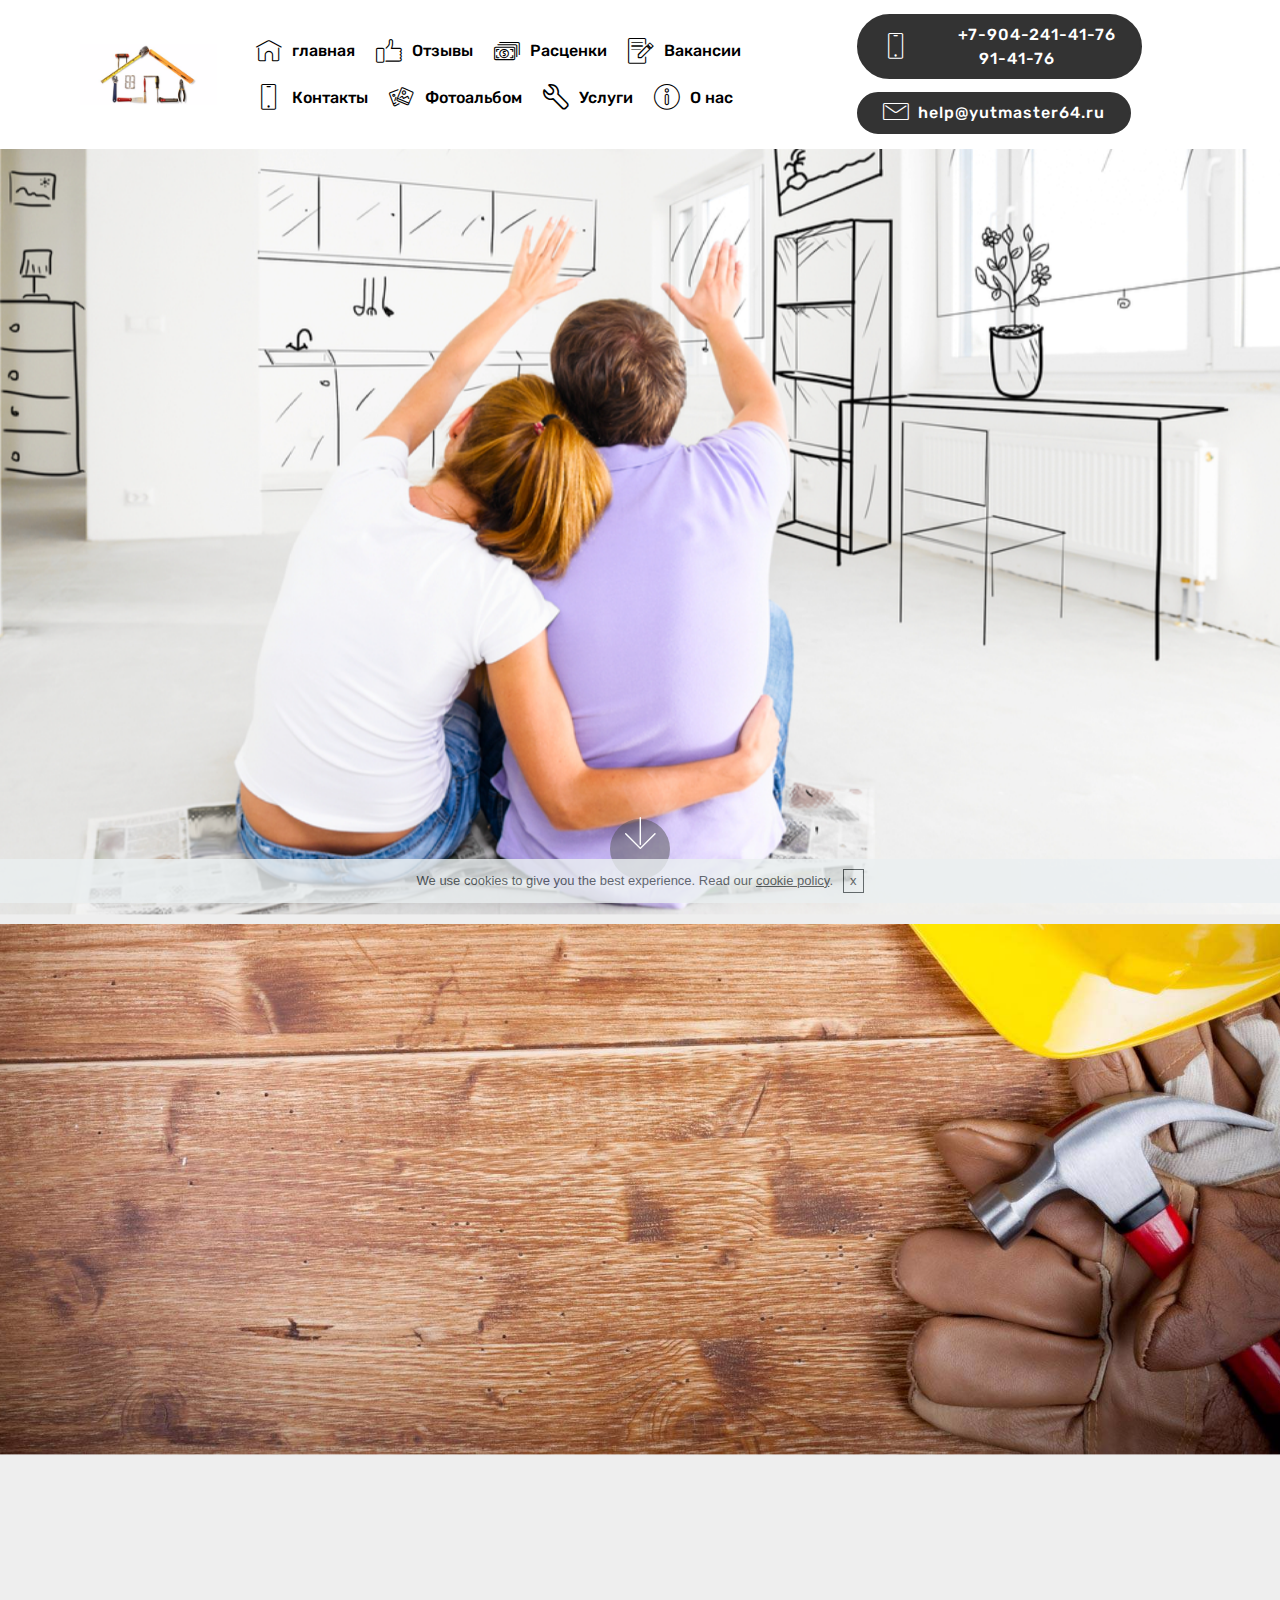
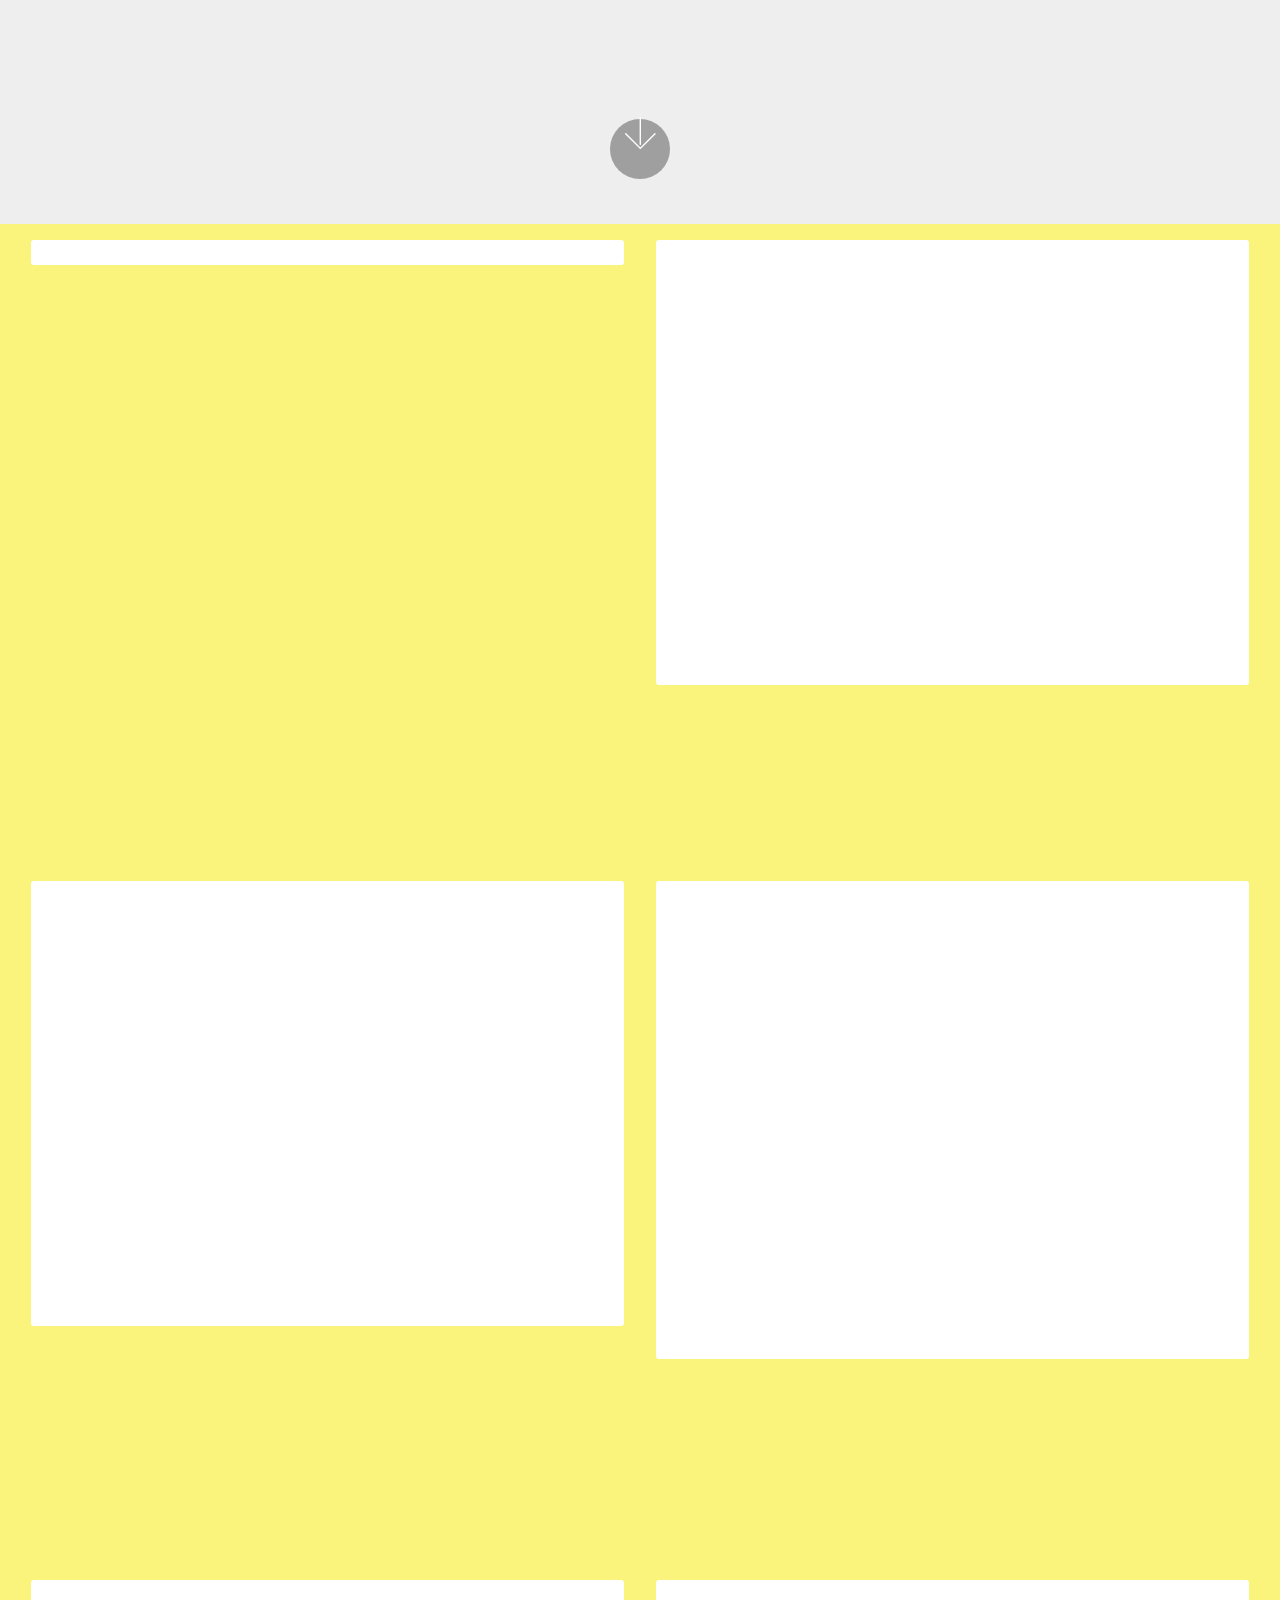
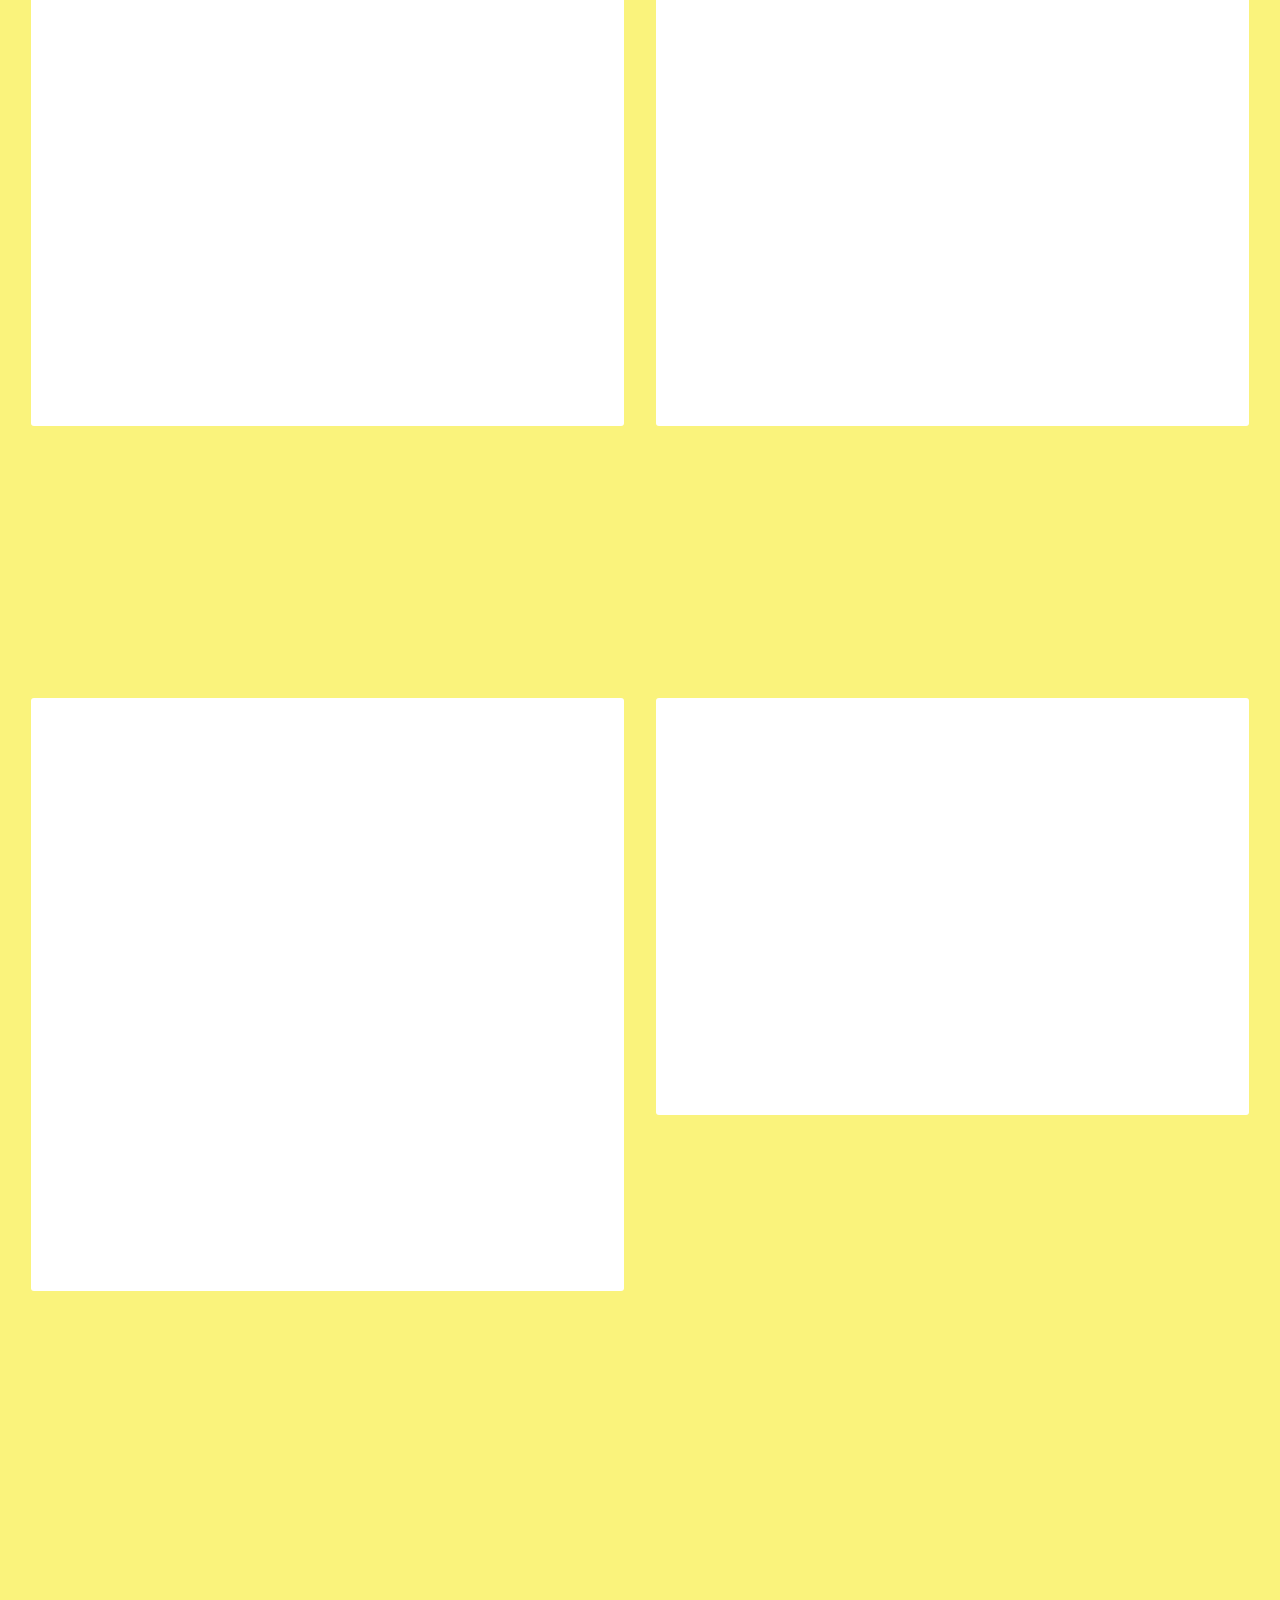
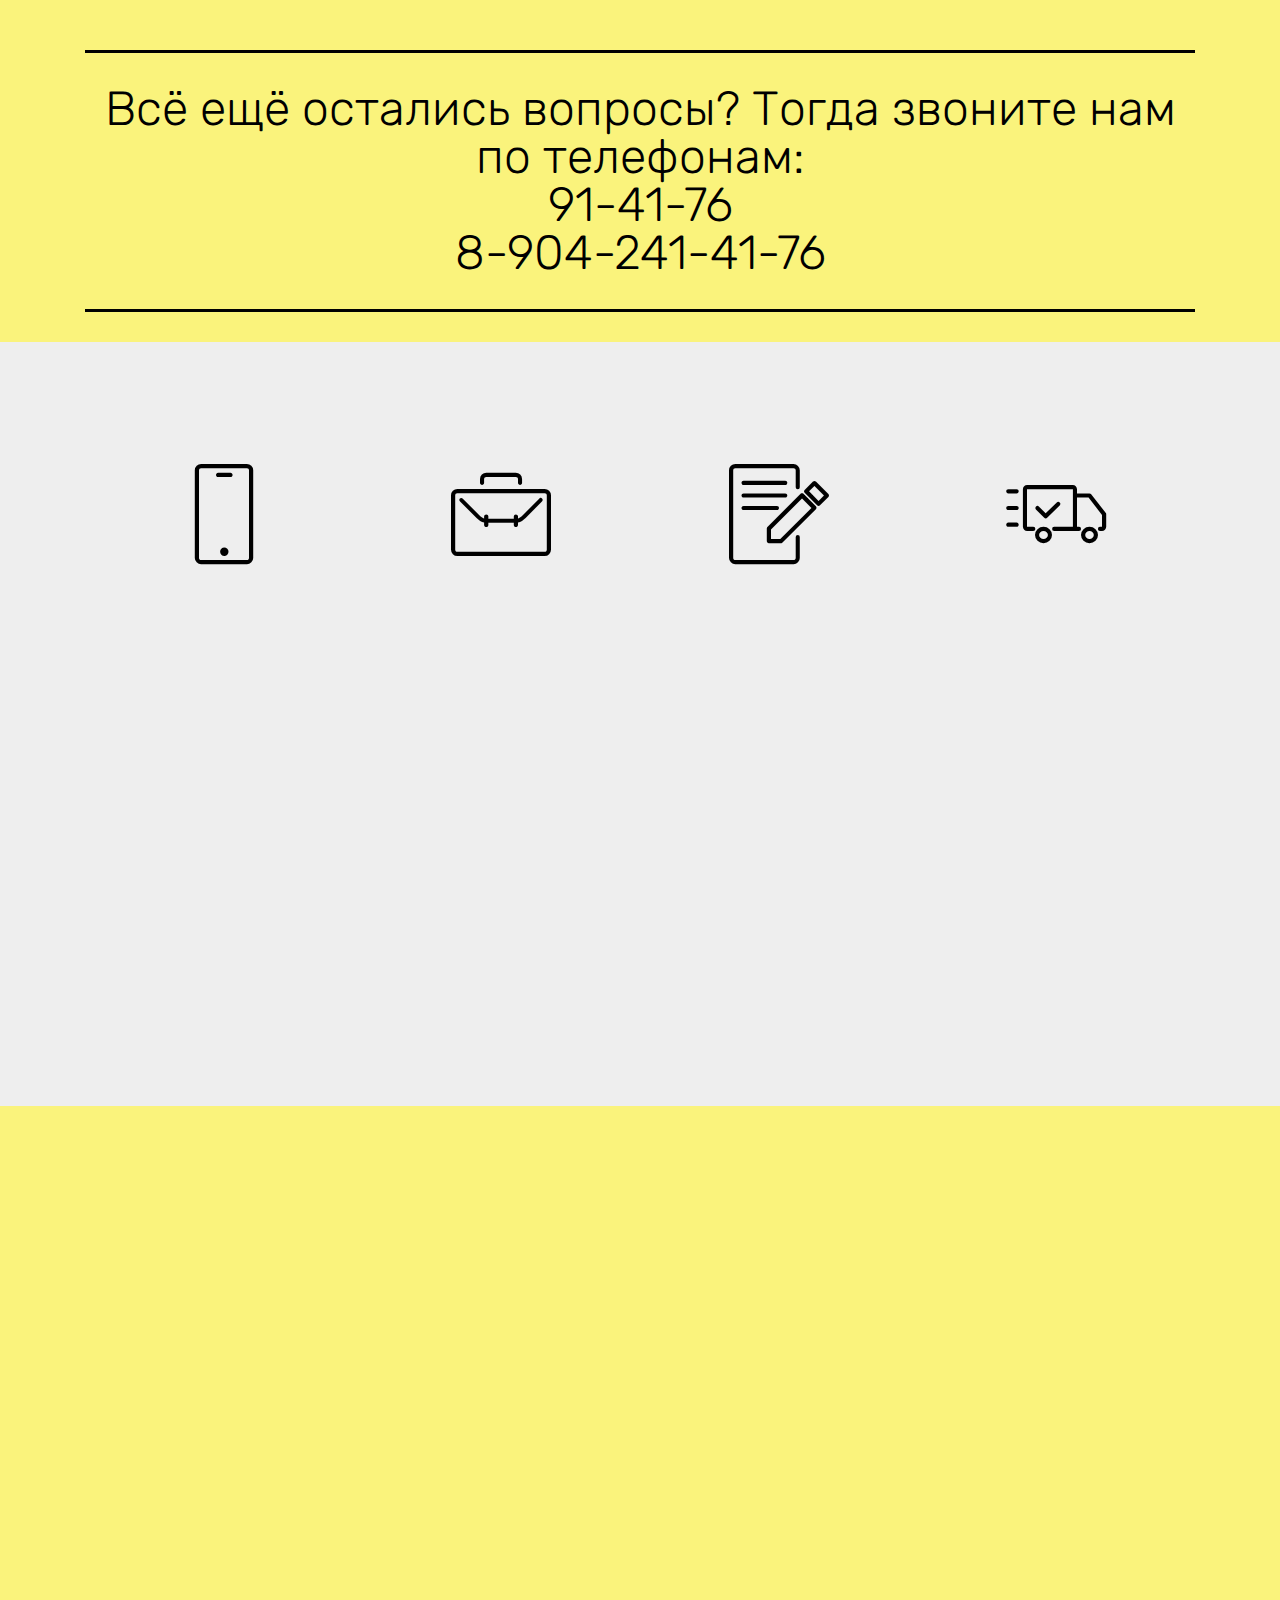
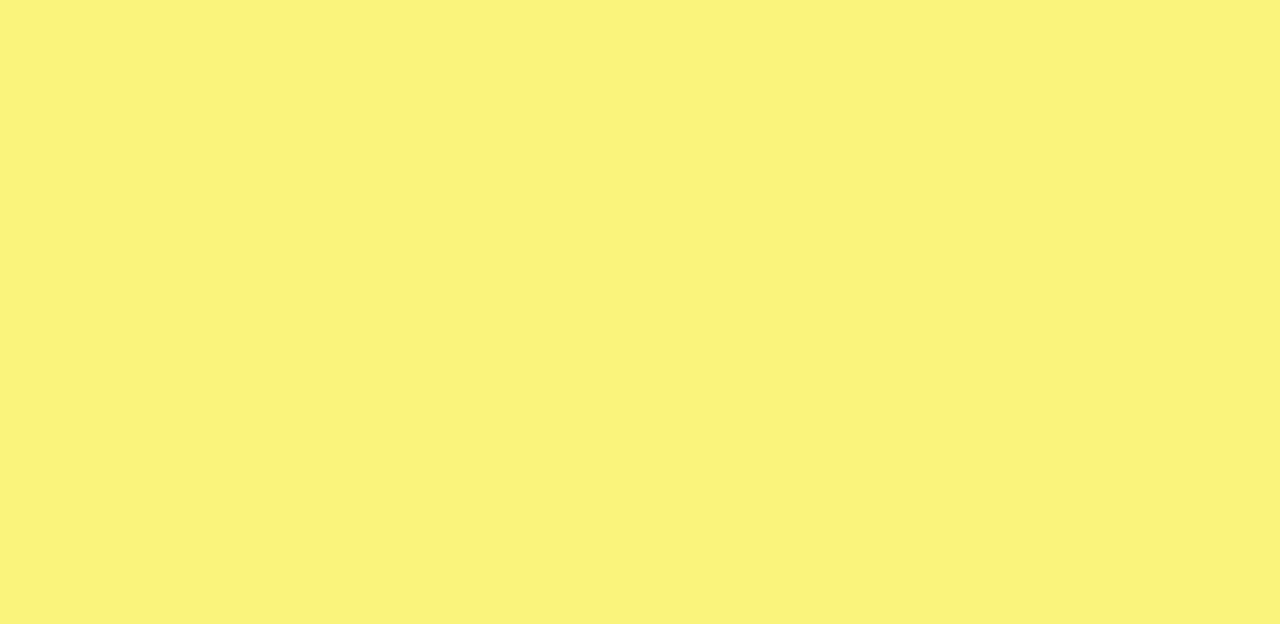
==== commit 60188d52: "create github pages" ====
--- a/index.html
+++ b/index.html
@@ -7,8 +7,8 @@
   <meta name="generator" content="Mobirise v4.6.4, mobirise.com">
   <meta name="viewport" content="width=device-width, initial-scale=1, minimum-scale=1">
   <link rel="shortcut icon" href="assets/images/genworth-homeownership-increase-property-value-1-675x300.jpg" type="image/x-icon">
-  <meta name="description" content="Ремонт квартир в саратове, штукатурка по маякам, шпаклёвка стен,  укладка ламината, укладка линолеума, монтаж перегородок из гипсокартона, ">
-  <title>Ремонт квартир под ключ в Саратове и Энгельсе</title>
+  <meta name="description" content="Ремонт квартир в саратове, штукатурка по маякам, шпаклёвка стен, шпатлёвка, кафель, укладка ламината, линолеума, монтаж перегородок из гипсокартона, поклейка обоев, ванная под ключ,  облицовка кафелем, сантехника, сантехнические работы, замена труб, замена стояков, устройство проводки, монтаж проводки, монтаж сантехники,  штукатурка, замена проводки, мастер на час, плиточник, электрик, сантехник, фактурная штукатурка, Отделочные работы,  Ремонт офисных помещений, механизированная штукатурка, стяжка, гидроизоляция, монтаж прегородок из кирпича, монтаж перегородок из блоков, ">
+  <title>Ремонт квартир под ключ в саратове</title>
   <link rel="stylesheet" href="assets/web/assets/mobirise-icons-bold/mobirise-icons-bold.css">
   <link rel="stylesheet" href="assets/web/assets/mobirise-icons/mobirise-icons.css">
   <link rel="stylesheet" href="assets/tether/tether.min.css">
@@ -49,34 +49,35 @@
             <div class="navbar-brand">
                 <span class="navbar-logo">
                     <a href="index.html">
-                        <img src="assets/images/genworth-homeownership-increase-property-value-1-675x300.jpg" alt="Mobirise" title="" style="height: 5.5rem;">
+                        <img src="assets/images/genworth-homeownership-increase-property-value-1-675x300.jpg" alt="Mobirise" title="" style="height: 3.8rem;">
                     </a>
                 </span>
                 
             </div>
         </div>
         <div class="collapse navbar-collapse" id="navbarSupportedContent">
-            <ul class="navbar-nav nav-dropdown" data-app-modern-menu="true"><li class="nav-item"><a class="nav-link link text-black display-4" href="index.html"><span class="mbri-home mbr-iconfont mbr-iconfont-btn"></span>
-                        главная</a></li><li class="nav-item"><a class="nav-link link text-black display-4" href="page1.html#testimonials1-3q"><span class="mbri-like mbr-iconfont mbr-iconfont-btn"></span>
+            <ul class="navbar-nav nav-dropdown" data-app-modern-menu="true"><li class="nav-item"><a class="nav-link link text-black display-7" href="index.html"><span class="mbri-home mbr-iconfont mbr-iconfont-btn"></span>
+                        главная</a></li><li class="nav-item"><a class="nav-link link text-black display-7" href="page1.html#testimonials1-3q"><span class="mbri-like mbr-iconfont mbr-iconfont-btn"></span>
                         Отзывы</a></li><li class="nav-item">
-                    <a class="nav-link link text-black display-4" href="page1.html#table1-3u"><span class="mbri-cash mbr-iconfont mbr-iconfont-btn"></span>
+                    <a class="nav-link link text-black display-7" href="page1.html#table1-3u"><span class="mbri-cash mbr-iconfont mbr-iconfont-btn"></span>
                         Расценки</a>
-                </li><li class="nav-item"><a class="nav-link link text-black display-4" href="page2.html#header10-4p"><span class="mbri-mobile mbr-iconfont mbr-iconfont-btn"></span>
-                        Контакты</a></li><li class="nav-item"><a class="nav-link link text-black display-4" href="page1.html#gallery1-6o"><span class="mbri-image-gallery mbr-iconfont mbr-iconfont-btn"></span>
-                        Фотоальбом</a></li><li class="nav-item"><a class="nav-link link text-black display-4" href="page3.html#content1-4w"><span class="mbrib-setting3 mbr-iconfont mbr-iconfont-btn"></span>
+                </li><li class="nav-item"><a class="nav-link link text-black display-7" href="page4.html"><span class="mbri-edit mbr-iconfont mbr-iconfont-btn"></span>
+                        Вакансии</a></li><li class="nav-item"><a class="nav-link link text-black display-7" href="page1.html#table1-3u"></a></li><li class="nav-item"><a class="nav-link link text-black display-7" href="page2.html#header10-4p"><span class="mbri-mobile mbr-iconfont mbr-iconfont-btn"></span>
+                        Контакты</a></li><li class="nav-item"><a class="nav-link link text-black display-7" href="page1.html#gallery1-5h"><span class="mbri-image-gallery mbr-iconfont mbr-iconfont-btn"></span>
+                        Фотоальбом</a></li><li class="nav-item"><a class="nav-link link text-black display-7" href="page3.html#header3-5k"><span class="mbrib-setting3 mbr-iconfont mbr-iconfont-btn"></span>
                         Услуги</a></li>
-                <li class="nav-item"><a class="nav-link link text-black display-4" href="page2.html#header9-4b"><span class="mbri-info mbr-iconfont mbr-iconfont-btn"></span>
+                <li class="nav-item"><a class="nav-link link text-black display-7" href="page2.html#header9-4b"><span class="mbri-info mbr-iconfont mbr-iconfont-btn"></span>
                         О нас
                     </a></li></ul>
-            <div class="navbar-buttons mbr-section-btn"><a class="btn btn-sm btn-black display-7" href="page2.html#header10-4p">
+            <div class="navbar-buttons mbr-section-btn"><a class="btn btn-sm btn-black display-7" href="page2.html">
                     <span class="btn-icon mbri-mobile mbr-iconfont mbr-iconfont-btn">
-                    </span>&nbsp; &nbsp; &nbsp; +7-904-241-41-76<br>91-41-76<br></a> <a class="btn btn-sm btn-black display-7" href="page2.html#header10-4p"><span class="mbri-letter mbr-iconfont mbr-iconfont-btn"></span>
+                    </span>&nbsp; &nbsp; &nbsp; &nbsp; +7-904-241-41-76<br>91-41-76<br></a> <a class="btn btn-sm btn-black display-7" href="page2.html"><span class="mbri-letter mbr-iconfont mbr-iconfont-btn"></span>
                     help@yutmaster64.ru <br></a></div>
         </div>
     </nav>
 </section>
 
-<section class="engine"><a href="https://mobirise.ws/b">best site creator</a></section><section class="header12 cid-qJ8YzzPkqT mbr-fullscreen mbr-parallax-background" id="header12-3y">
+<section class="engine"><a href="https://mobirise.ws/h">make your own website</a></section><section class="header12 cid-qJ8YzzPkqT mbr-fullscreen mbr-parallax-background" id="header12-3y">
 
     
 
@@ -131,7 +132,8 @@
         <div class="row justify-content-md-center">
             <div class="mbr-white col-md-10">
                 <h1 class="mbr-section-title mbr-bold pb-3 mbr-fonts-style display-1">Уют Мастер</h1>
-                <h3 class="mbr-section-subtitle align-center mbr-light pb-3 mbr-fonts-style display-2">Ремонт квартир и помещений в Саратове и Энгельсе</h3>
+                <h3 class="mbr-section-subtitle align-center mbr-light pb-3 mbr-fonts-style display-2">Ремонт квартир и помещений
+<div>под ключ в Саратове и области</div></h3>
                 <p class="mbr-text pb-3 mbr-fonts-style display-5">&nbsp;Мы опытная компания, наши бригады отделочников широкого<br> профиля будут рады помочь Вам создать комфорт и уют в<br> Вашей квартире, доме или офисе. <br></p>
                 
             </div>
@@ -160,7 +162,7 @@
                         <h4 class="card-title pb-3 mbr-fonts-style display-7">
                             Ремонт под ключ</h4>
                         <p class="mbr-text mbr-fonts-style display-7">
-                            Самое выгодное для вас это то, что абсолютно все работы выполняет одна и та же компания, всё делается по уму и качественно. Все работы выполняются качественно, в строгом соответствии с технологическими требованиями и соотвествуют ГОСТу и&nbsp;СНиПу.</p>
+                            Самое выгодное для Вас это то, что абсолютно все работы выполняет одна и та же компания, всё делается по уму и добросовестно. Все работы выполняются качественно, в строгом соответствии с технологическими требованиями и соотвествуют ГОСТу и&nbsp;СНиПу.</p>
                     </div>
                 </div>
             </div>
@@ -197,13 +199,13 @@
             <div class="card p-3 col-12 col-md-6">
                 <div class="card-wrapper">
                     <div class="card-img">
-                        <img src="assets/images/-1-1024x768.jpg" alt="Mobirise" title="">
+                        <img src="assets/images/1-1024x768.jpg" alt="Mobirise" title="">
                     </div>
                     <div class="card-box">
                         <h4 class="card-title pb-3 mbr-fonts-style display-7">
                             Кухня</h4>
                         <p class="mbr-text mbr-fonts-style display-7">
-                            Кухня должна быть не только уютной и комфортной, но и максимально функциональной. Даже маленькую кухню можно сделать одним из самых любимых мест в квартире.</p>
+                            Кухня должна быть не только уютной и комфортной, но и максимально функциональной. Даже маленькую кухню можно сделать одним из самых любимых мест в квартире. Мы с удовольствием поможем Вам в этом.</p>
                     </div>
                 </div>
             </div>
@@ -216,7 +218,7 @@
                     <div class="card-box">
                         <h4 class="card-title pb-3 mbr-fonts-style display-7">
                             Электрика</h4>
-                        <p class="mbr-text mbr-fonts-style display-7">Прокладка электропроводки это один из самых ответственных этапов при ремонте! Изначально необходимо учесть все потребности для комфортного проживания.</p>
+                        <p class="mbr-text mbr-fonts-style display-7">Прокладка проводки это один из самых ответственных этапов при ремонте! Изначально необходимо учесть все потребности для комфортного проживания.</p>
                     </div>
                 </div>
             </div>
@@ -245,7 +247,7 @@
                     <div class="card-box">
                         <h4 class="card-title pb-3 mbr-fonts-style display-7">Сантехнические работы</h4>
                         <p class="mbr-text mbr-fonts-style display-7">
-                            Сантехника — в квартире, доме, или в офисе всегда должна быть в отличном состоянии&nbsp;во избежание неприятных сюрпризов.&nbsp;Сантехнические работы являются одними из самых ответственных работ, которые требуют большого опыта от специалистов.</p>
+                            Сантехника — в квартире, доме, или в офисе всегда должна быть в отличном состоянии&nbsp;во избежание неприятных сюрпризов.&nbsp;Сантехнические работы являются одними из сложно-выполняемых работ, которые требуют большого опыта от специалистов.</p>
                     </div>
                 </div>
             </div>
@@ -320,8 +322,8 @@
     <div class="container">
         <div class="media-container-row title">
             <div class="col-12 col-md-8">
-                <div class="mbr-section-btn align-center"><a class="btn btn-secondary-outline display-4" href="page1.html#gallery1-6o">Наш фотоальбом</a>
-                    <a class="btn btn-secondary-outline display-4" href="page3.html#header3-68">Наши услуги</a></div>
+                <div class="mbr-section-btn align-center"><a class="btn btn-secondary-outline display-4" href="page1.html#gallery1-5h">Наш фотоальбом</a>
+                    <a class="btn btn-secondary-outline display-4" href="page3.html#header3-5k">Наши услуги</a></div>
             </div>
         </div>
     </div>
@@ -472,8 +474,7 @@
                     Контакты
                 </h5>
                 <p class="mbr-text">
-                    Email: help@yutmaster64.ru
-                    <br>Телефоны: 91-41-76<br>8-904-241-41-76<br><br></p>
+                    Email: help@yutmaster64.ru                    <br>Телефоны: 91-41-76<br>8-904-241-41-76<br><br></p>
             </div>
             <div class="col-12 col-md-3 mbr-fonts-style display-7">
                 <h5 class="pb-3"></h5>
@@ -493,17 +494,48 @@
                     </p>
                 </div>
                 <div class="col-md-6">
-                    
-                </div>
-            </div>
-        </div>
-    </div>
-</section>
-
-<section class="mbr-gallery mbr-section mbr-section--no-padding mbr-soundcloud-container" id="soundcloud1-2j" data-rv-view="15" style="background-color: rgb(250, 243, 124); padding-top: 0rem; padding-bottom: 0rem;">
+                    <div class="social-list align-right">
+                        <div class="soc-item">
+                            <a href="https://twitter.com/mobirise" target="_blank">
+                                <span class="socicon-twitter socicon mbr-iconfont mbr-iconfont-social"></span>
+                            </a>
+                        </div>
+                        <div class="soc-item">
+                            <a href="https://www.facebook.com/pages/Mobirise/1616226671953247" target="_blank">
+                                <span class="socicon-facebook socicon mbr-iconfont mbr-iconfont-social"></span>
+                            </a>
+                        </div>
+                        <div class="soc-item">
+                            <a href="https://www.youtube.com/c/mobirise" target="_blank">
+                                <span class="socicon-youtube socicon mbr-iconfont mbr-iconfont-social"></span>
+                            </a>
+                        </div>
+                        <div class="soc-item">
+                            <a href="https://instagram.com/mobirise" target="_blank">
+                                <span class="socicon-instagram socicon mbr-iconfont mbr-iconfont-social"></span>
+                            </a>
+                        </div>
+                        <div class="soc-item">
+                            <a href="https://plus.google.com/u/0/+Mobirise" target="_blank">
+                                <span class="socicon-googleplus socicon mbr-iconfont mbr-iconfont-social"></span>
+                            </a>
+                        </div>
+                        <div class="soc-item">
+                            <a href="https://www.behance.net/Mobirise" target="_blank">
+                                <span class="socicon-behance socicon mbr-iconfont mbr-iconfont-social"></span>
+                            </a>
+                        </div>
+                    </div>
+                </div>
+            </div>
+        </div>
+    </div>
+</section>
+
+<section class="mbr-gallery mbr-section mbr-section--no-padding mbr-soundcloud-container" id="soundcloud1-2j" data-rv-view="30" style="background-color: rgb(250, 243, 124); padding-top: 0rem; padding-bottom: 0rem;">
     <!-- Gallery -->
-    <div class="mbr-section__container mbr-gallery-layout-article">
-            <div>
+    <div class="mbr-section__container mbr-gallery-layout-article addons-container addons-row">
+            <div class=" addons-container-inner">
                 <figure class="mbr-figure mbr-figure--wysiwyg mbr-figure--full-width mbr-figure--caption-outside-bottom">
                     <iframe class="mbr-embedded-video" frameborder="0" allowfullscreen="" src="https://w.soundcloud.com/player/?url=http%3A%2F%2Fapi.soundcloud.com%2Ftracks%2F234652184&amp;amp;auto_play=true&amp;amp;hide_related=false&amp;amp;show_comments=true&amp;amp;show_user=true&amp;amp;show_reposts=false&amp;amp;visual=true"></iframe>
                 </figure>
--- a/assets/mobirise/css/mbr-additional.css
+++ b/assets/mobirise/css/mbr-additional.css
@@ -1,5 +1,4 @@
 @import url(https://fonts.googleapis.com/css?family=Rubik:300,300i,400,400i,500,500i,700,700i,900,900i);
-@import url(https://fonts.googleapis.com/css?family=Oswald:200,300,400,500,600,700);
 
 
 
@@ -28,7 +27,7 @@
   font-size: 6.8rem;
 }
 .display-2 {
-  font-family: 'Oswald', sans-serif;
+  font-family: 'Rubik', sans-serif;
   font-size: 3rem;
 }
 .display-2 > .mbr-iconfont {
@@ -42,14 +41,14 @@
   font-size: 1.6rem;
 }
 .display-5 {
-  font-family: 'Oswald', sans-serif;
+  font-family: 'Rubik', sans-serif;
   font-size: 1.5rem;
 }
 .display-5 > .mbr-iconfont {
   font-size: 2.4rem;
 }
 .display-7 {
-  font-family: 'Oswald', sans-serif;
+  font-family: 'Rubik', sans-serif;
   font-size: 1rem;
 }
 .display-7 > .mbr-iconfont {
@@ -654,7 +653,7 @@
   background-color: #f5f5f5;
   box-shadow: none;
   color: #565656;
-  font-family: 'Oswald', sans-serif;
+  font-family: 'Rubik', sans-serif;
   font-size: 1rem;
   line-height: 1.43;
   min-height: 3.5em;
@@ -1374,7 +1373,7 @@
   display: none;
 }
 .cid-qJ8YzzPkqT {
-  background-image: url("../../../assets/images/kakoi-vid-remonta-vybrat-2000x1347.png");
+  background-image: url("../../../assets/images/kakoi-vid-remonta-vybrat-2000x13470.png");
 }
 .cid-qJ8YzzPkqT .icons-media-container {
   display: flex;
@@ -1407,7 +1406,7 @@
   text-align: left;
 }
 .cid-qJ1rrjtC2f {
-  background-image: url("../../../assets/images/builder-31-1900x1188.jpg");
+  background-image: url("../../../assets/images/builder-31-1900x11881.jpg");
 }
 .cid-qJ1rrjtC2f H1 {
   text-align: left;
@@ -1613,7 +1612,7 @@
 .cid-qJ1UCkEp12 {
   padding-top: 90px;
   padding-bottom: 90px;
-  background-image: url("../../../assets/images/remont-glavnaya-8-1920x700.jpg");
+  background-image: url("../../../assets/images/remont-glavnaya-8-1920x7002.jpg");
 }
 .cid-qJ1UCkEp12 h4 {
   font-weight: 500;
@@ -2161,7 +2160,7 @@
   color: #767676 !important;
 }
 .cid-qJ8RBNcoPN {
-  background-image: url("../../../assets/images/builder-31-1900x1188.jpg");
+  background-image: url("../../../assets/images/builder-31-1900x11881.jpg");
 }
 .cid-qJ8RBNcoPN H1 {
   text-align: left;
@@ -2347,26 +2346,26 @@
     height: auto !important;
   }
 }
-.cid-qJt9nnPDHh {
+.cid-qJwcIZVZmr {
   padding-top: 90px;
   padding-bottom: 90px;
   background-color: #faf37c;
 }
-.cid-qJt9nnPDHh .mbr-slider .carousel-control {
+.cid-qJwcIZVZmr .mbr-slider .carousel-control {
   background: #1b1b1b;
 }
-.cid-qJt9nnPDHh .mbr-slider .carousel-control-prev {
+.cid-qJwcIZVZmr .mbr-slider .carousel-control-prev {
   left: 0;
   margin-left: 2.5rem;
 }
-.cid-qJt9nnPDHh .mbr-slider .carousel-control-next {
+.cid-qJwcIZVZmr .mbr-slider .carousel-control-next {
   right: 0;
   margin-right: 2.5rem;
 }
-.cid-qJt9nnPDHh .mbr-slider .modal-body .close {
+.cid-qJwcIZVZmr .mbr-slider .modal-body .close {
   background: #1b1b1b;
 }
-.cid-qJt9nnPDHh .mbr-gallery-item > div::before {
+.cid-qJwcIZVZmr .mbr-gallery-item > div::before {
   content: '';
   position: absolute;
   left: 0;
@@ -2379,13 +2378,13 @@
   -webkit-transition: 0.2s opacity ease-in-out;
   transition: 0.2s opacity ease-in-out;
 }
-.cid-qJt9nnPDHh .mbr-gallery-item > div:hover .mbr-gallery-title::before {
+.cid-qJwcIZVZmr .mbr-gallery-item > div:hover .mbr-gallery-title::before {
   background: transparent !important;
 }
-.cid-qJt9nnPDHh .mbr-gallery-item > div:hover:before {
+.cid-qJwcIZVZmr .mbr-gallery-item > div:hover:before {
   opacity: 0.7 !important;
 }
-.cid-qJt9nnPDHh .mbr-gallery-title {
+.cid-qJwcIZVZmr .mbr-gallery-title {
   font-size: .9em;
   position: absolute;
   display: block;
@@ -2395,7 +2394,7 @@
   color: #fff;
   z-index: 2;
 }
-.cid-qJt9nnPDHh .mbr-gallery-title:before {
+.cid-qJwcIZVZmr .mbr-gallery-title:before {
   content: " ";
   width: 100%;
   height: 100%;
@@ -2864,7 +2863,7 @@
   color: #767676 !important;
 }
 .cid-qJ9w18e7Yh {
-  background-image: url("../../../assets/images/builder-31-1900x1188.jpg");
+  background-image: url("../../../assets/images/builder-31-1900x11881.jpg");
 }
 .cid-qJ9w18e7Yh H1 {
   text-align: left;
@@ -2902,9 +2901,6 @@
 .cid-qJ9wi5ltjn P {
   color: #000000;
 }
-.cid-qJ9wi5ltjn H1 {
-  color: #000000;
-}
 .cid-qJcmXA5QQL {
   background-image: url("../../../assets/images/background2.jpg");
 }
@@ -2922,7 +2918,7 @@
   color: #000000;
 }
 .cid-qJeoRMsM1R {
-  background-image: url("../../../assets/images/mbr-1620x1080.jpg");
+  background-image: url("../../../assets/images/mbr-1620x10805.jpg");
 }
 .cid-qJeoRMsM1R .form-container {
   transition: all .2s;
@@ -3401,7 +3397,7 @@
   color: #767676 !important;
 }
 .cid-qJewPivgnO {
-  background-image: url("../../../assets/images/builder-31-1900x1188.jpg");
+  background-image: url("../../../assets/images/builder-31-1900x11881.jpg");
 }
 .cid-qJewPivgnO H1 {
   text-align: left;
@@ -3419,32 +3415,34 @@
 .cid-qJewPivgnO DIV {
   color: #000000;
 }
-.cid-qJsvyjkfJx {
+.cid-qJwe1mh5EJ {
+  padding-top: 90px;
+  padding-bottom: 90px;
   background-color: #faf37c;
 }
 @media (min-width: 992px) {
-  .cid-qJsvyjkfJx .mbr-figure {
+  .cid-qJwe1mh5EJ .mbr-figure {
     padding-right: 4rem;
   }
 }
 @media (max-width: 991px) {
-  .cid-qJsvyjkfJx .mbr-figure {
+  .cid-qJwe1mh5EJ .mbr-figure {
     padding-bottom: 3rem;
   }
 }
 @media (max-width: 767px) {
-  .cid-qJsvyjkfJx .mbr-text {
+  .cid-qJwe1mh5EJ .mbr-text {
     text-align: center;
   }
 }
-.cid-qJsvyjkfJx H1 {
-  color: #000000;
-}
-.cid-qJsvyjkfJx H3 {
-  color: #000000;
-}
-.cid-qJsvyjkfJx .mbr-text,
-.cid-qJsvyjkfJx .mbr-section-btn {
+.cid-qJwe1mh5EJ H1 {
+  color: #000000;
+}
+.cid-qJwe1mh5EJ H3 {
+  color: #000000;
+}
+.cid-qJwe1mh5EJ .mbr-text,
+.cid-qJwe1mh5EJ .mbr-section-btn {
   color: #000000;
 }
 .cid-qJbYHMaVt1 .navbar {
@@ -3839,94 +3837,94 @@
 .cid-qJkReU3Ki6 H2 {
   color: #000000;
 }
-.cid-qJtmWL0hZ9 {
+.cid-qJwAk3xpu4 {
   padding-top: 60px;
   padding-bottom: 60px;
   background-color: #faf37c;
 }
 @media (min-width: 992px) {
-  .cid-qJtmWL0hZ9 .mbr-figure {
+  .cid-qJwAk3xpu4 .mbr-figure {
     padding-right: 4rem;
   }
 }
 @media (max-width: 992px) {
-  .cid-qJtmWL0hZ9 .mbr-figure {
+  .cid-qJwAk3xpu4 .mbr-figure {
     padding-bottom: 1rem;
   }
 }
-.cid-qJtmWL0hZ9 .mbr-text {
-  color: #000000;
-}
-.cid-qJtmXTKmOl {
+.cid-qJwAk3xpu4 .mbr-text {
+  color: #000000;
+}
+.cid-qJwAl9cIeU {
   padding-top: 60px;
   padding-bottom: 60px;
   background-color: #faf37c;
 }
 @media (min-width: 992px) {
-  .cid-qJtmXTKmOl .mbr-figure {
+  .cid-qJwAl9cIeU .mbr-figure {
     padding-right: 4rem;
   }
 }
 @media (max-width: 992px) {
-  .cid-qJtmXTKmOl .mbr-figure {
+  .cid-qJwAl9cIeU .mbr-figure {
     padding-bottom: 1rem;
   }
 }
-.cid-qJtmXTKmOl .mbr-text {
-  color: #000000;
-}
-.cid-qJtmYGdcNE {
+.cid-qJwAl9cIeU .mbr-text {
+  color: #000000;
+}
+.cid-qJwAlRwKdW {
   padding-top: 60px;
   padding-bottom: 60px;
   background-color: #faf37c;
 }
 @media (min-width: 992px) {
-  .cid-qJtmYGdcNE .mbr-figure {
+  .cid-qJwAlRwKdW .mbr-figure {
     padding-right: 4rem;
   }
 }
 @media (max-width: 992px) {
-  .cid-qJtmYGdcNE .mbr-figure {
+  .cid-qJwAlRwKdW .mbr-figure {
     padding-bottom: 1rem;
   }
 }
-.cid-qJtmYGdcNE .mbr-text {
-  color: #000000;
-}
-.cid-qJtmZu1UJZ {
+.cid-qJwAlRwKdW .mbr-text {
+  color: #000000;
+}
+.cid-qJwAmwUULt {
   padding-top: 60px;
   padding-bottom: 60px;
   background-color: #faf37c;
 }
 @media (min-width: 992px) {
-  .cid-qJtmZu1UJZ .mbr-figure {
+  .cid-qJwAmwUULt .mbr-figure {
     padding-right: 4rem;
   }
 }
 @media (max-width: 992px) {
-  .cid-qJtmZu1UJZ .mbr-figure {
+  .cid-qJwAmwUULt .mbr-figure {
     padding-bottom: 1rem;
   }
 }
-.cid-qJtmZu1UJZ .mbr-text {
-  color: #000000;
-}
-.cid-qJtn0dVyGh {
+.cid-qJwAmwUULt .mbr-text {
+  color: #000000;
+}
+.cid-qJwAnk1oOm {
   padding-top: 60px;
   padding-bottom: 60px;
   background-color: #faf37c;
 }
 @media (min-width: 992px) {
-  .cid-qJtn0dVyGh .mbr-figure {
+  .cid-qJwAnk1oOm .mbr-figure {
     padding-right: 4rem;
   }
 }
 @media (max-width: 992px) {
-  .cid-qJtn0dVyGh .mbr-figure {
+  .cid-qJwAnk1oOm .mbr-figure {
     padding-bottom: 1rem;
   }
 }
-.cid-qJtn0dVyGh .mbr-text {
+.cid-qJwAnk1oOm .mbr-text {
   color: #000000;
 }
 .cid-qJcjMSZKqW {
@@ -4002,48 +4000,48 @@
 .cid-qJcjMSZKqW H5 {
   color: #000000;
 }
-.cid-qJcffZD4O7 .navbar {
+.cid-qJbYHMaVt1 .navbar {
   background: #ffffff;
   transition: none;
   min-height: 77px;
   padding: .5rem 0;
 }
-.cid-qJcffZD4O7 .navbar-dropdown.bg-color.transparent.opened {
+.cid-qJbYHMaVt1 .navbar-dropdown.bg-color.transparent.opened {
   background: #ffffff;
 }
-.cid-qJcffZD4O7 a {
+.cid-qJbYHMaVt1 a {
   font-style: normal;
 }
-.cid-qJcffZD4O7 .nav-item span {
+.cid-qJbYHMaVt1 .nav-item span {
   padding-right: 0.4em;
   line-height: 0.5em;
   vertical-align: text-bottom;
   position: relative;
   text-decoration: none;
 }
-.cid-qJcffZD4O7 .nav-item a {
+.cid-qJbYHMaVt1 .nav-item a {
   display: flex;
   align-items: center;
   justify-content: center;
   padding: 0.7rem 0 !important;
   margin: 0rem .65rem !important;
 }
-.cid-qJcffZD4O7 .nav-item:focus,
-.cid-qJcffZD4O7 .nav-link:focus {
+.cid-qJbYHMaVt1 .nav-item:focus,
+.cid-qJbYHMaVt1 .nav-link:focus {
   outline: none;
 }
-.cid-qJcffZD4O7 .btn {
+.cid-qJbYHMaVt1 .btn {
   padding: 0.4rem 1.5rem;
   display: inline-flex;
   align-items: center;
 }
-.cid-qJcffZD4O7 .btn .mbr-iconfont {
+.cid-qJbYHMaVt1 .btn .mbr-iconfont {
   font-size: 1.6rem;
 }
-.cid-qJcffZD4O7 .menu-logo {
+.cid-qJbYHMaVt1 .menu-logo {
   margin-right: auto;
 }
-.cid-qJcffZD4O7 .menu-logo .navbar-brand {
+.cid-qJbYHMaVt1 .menu-logo .navbar-brand {
   display: flex;
   margin-left: 5rem;
   padding: 0;
@@ -4051,7 +4049,7 @@
   min-height: 3.8rem;
   align-items: center;
 }
-.cid-qJcffZD4O7 .menu-logo .navbar-brand .navbar-caption-wrap {
+.cid-qJbYHMaVt1 .menu-logo .navbar-brand .navbar-caption-wrap {
   display: flex;
   -webkit-align-items: center;
   align-items: center;
@@ -4059,40 +4057,40 @@
   min-width: 7rem;
   margin: .3rem 0;
 }
-.cid-qJcffZD4O7 .menu-logo .navbar-brand .navbar-caption-wrap .navbar-caption {
+.cid-qJbYHMaVt1 .menu-logo .navbar-brand .navbar-caption-wrap .navbar-caption {
   line-height: 1.2rem !important;
   padding-right: 2rem;
 }
-.cid-qJcffZD4O7 .menu-logo .navbar-brand .navbar-logo {
+.cid-qJbYHMaVt1 .menu-logo .navbar-brand .navbar-logo {
   font-size: 4rem;
   transition: font-size 0.25s;
 }
-.cid-qJcffZD4O7 .menu-logo .navbar-brand .navbar-logo img {
+.cid-qJbYHMaVt1 .menu-logo .navbar-brand .navbar-logo img {
   display: flex;
 }
-.cid-qJcffZD4O7 .menu-logo .navbar-brand .navbar-logo .mbr-iconfont {
+.cid-qJbYHMaVt1 .menu-logo .navbar-brand .navbar-logo .mbr-iconfont {
   transition: font-size 0.25s;
 }
-.cid-qJcffZD4O7 .navbar-toggleable-sm .navbar-collapse {
+.cid-qJbYHMaVt1 .navbar-toggleable-sm .navbar-collapse {
   justify-content: flex-end;
   -webkit-justify-content: flex-end;
   padding-right: 5rem;
   width: auto;
 }
-.cid-qJcffZD4O7 .navbar-toggleable-sm .navbar-collapse .navbar-nav {
+.cid-qJbYHMaVt1 .navbar-toggleable-sm .navbar-collapse .navbar-nav {
   flex-wrap: wrap;
   -webkit-flex-wrap: wrap;
   padding-left: 0;
 }
-.cid-qJcffZD4O7 .navbar-toggleable-sm .navbar-collapse .navbar-nav .nav-item {
+.cid-qJbYHMaVt1 .navbar-toggleable-sm .navbar-collapse .navbar-nav .nav-item {
   -webkit-align-self: center;
   align-self: center;
 }
-.cid-qJcffZD4O7 .navbar-toggleable-sm .navbar-collapse .navbar-buttons {
+.cid-qJbYHMaVt1 .navbar-toggleable-sm .navbar-collapse .navbar-buttons {
   padding-left: 0;
   padding-bottom: 0;
 }
-.cid-qJcffZD4O7 .dropdown .dropdown-menu {
+.cid-qJbYHMaVt1 .dropdown .dropdown-menu {
   background: #ffffff;
   display: none;
   position: absolute;
@@ -4101,20 +4099,20 @@
   padding-bottom: 1.4rem;
   text-align: left;
 }
-.cid-qJcffZD4O7 .dropdown .dropdown-menu .dropdown-item {
+.cid-qJbYHMaVt1 .dropdown .dropdown-menu .dropdown-item {
   width: auto;
   padding: 0.235em 1.5385em 0.235em 1.5385em !important;
 }
-.cid-qJcffZD4O7 .dropdown .dropdown-menu .dropdown-item::after {
+.cid-qJbYHMaVt1 .dropdown .dropdown-menu .dropdown-item::after {
   right: 0.5rem;
 }
-.cid-qJcffZD4O7 .dropdown .dropdown-menu .dropdown-submenu {
+.cid-qJbYHMaVt1 .dropdown .dropdown-menu .dropdown-submenu {
   margin: 0;
 }
-.cid-qJcffZD4O7 .dropdown.open > .dropdown-menu {
+.cid-qJbYHMaVt1 .dropdown.open > .dropdown-menu {
   display: block;
 }
-.cid-qJcffZD4O7 .navbar-toggleable-sm.opened:after {
+.cid-qJbYHMaVt1 .navbar-toggleable-sm.opened:after {
   position: absolute;
   width: 100vw;
   height: 100vh;
@@ -4126,28 +4124,28 @@
   -webkit-transform: translateY(100%);
   z-index: 1000;
 }
-.cid-qJcffZD4O7 .navbar.navbar-short {
+.cid-qJbYHMaVt1 .navbar.navbar-short {
   min-height: 60px;
   transition: all .2s;
 }
-.cid-qJcffZD4O7 .navbar.navbar-short .navbar-toggler-right {
+.cid-qJbYHMaVt1 .navbar.navbar-short .navbar-toggler-right {
   top: 20px;
 }
-.cid-qJcffZD4O7 .navbar.navbar-short .navbar-logo a {
+.cid-qJbYHMaVt1 .navbar.navbar-short .navbar-logo a {
   font-size: 2.5rem !important;
   line-height: 2.5rem;
   transition: font-size 0.25s;
 }
-.cid-qJcffZD4O7 .navbar.navbar-short .navbar-logo a .mbr-iconfont {
+.cid-qJbYHMaVt1 .navbar.navbar-short .navbar-logo a .mbr-iconfont {
   font-size: 2.5rem !important;
 }
-.cid-qJcffZD4O7 .navbar.navbar-short .navbar-logo a img {
+.cid-qJbYHMaVt1 .navbar.navbar-short .navbar-logo a img {
   height: 3rem !important;
 }
-.cid-qJcffZD4O7 .navbar.navbar-short .navbar-brand {
+.cid-qJbYHMaVt1 .navbar.navbar-short .navbar-brand {
   min-height: 3rem;
 }
-.cid-qJcffZD4O7 button.navbar-toggler {
+.cid-qJbYHMaVt1 button.navbar-toggler {
   width: 31px;
   height: 18px;
   cursor: pointer;
@@ -4155,10 +4153,10 @@
   top: 1.5rem;
   right: 1rem;
 }
-.cid-qJcffZD4O7 button.navbar-toggler:focus {
+.cid-qJbYHMaVt1 button.navbar-toggler:focus {
   outline: none;
 }
-.cid-qJcffZD4O7 button.navbar-toggler .hamburger span {
+.cid-qJbYHMaVt1 button.navbar-toggler .hamburger span {
   position: absolute;
   right: 0;
   width: 30px;
@@ -4166,88 +4164,88 @@
   border-right: 5px;
   background-color: #000000;
 }
-.cid-qJcffZD4O7 button.navbar-toggler .hamburger span:nth-child(1) {
+.cid-qJbYHMaVt1 button.navbar-toggler .hamburger span:nth-child(1) {
   top: 0;
   transition: all .2s;
 }
-.cid-qJcffZD4O7 button.navbar-toggler .hamburger span:nth-child(2) {
+.cid-qJbYHMaVt1 button.navbar-toggler .hamburger span:nth-child(2) {
   top: 8px;
   transition: all .15s;
 }
-.cid-qJcffZD4O7 button.navbar-toggler .hamburger span:nth-child(3) {
+.cid-qJbYHMaVt1 button.navbar-toggler .hamburger span:nth-child(3) {
   top: 8px;
   transition: all .15s;
 }
-.cid-qJcffZD4O7 button.navbar-toggler .hamburger span:nth-child(4) {
+.cid-qJbYHMaVt1 button.navbar-toggler .hamburger span:nth-child(4) {
   top: 16px;
   transition: all .2s;
 }
-.cid-qJcffZD4O7 nav.opened .hamburger span:nth-child(1) {
+.cid-qJbYHMaVt1 nav.opened .hamburger span:nth-child(1) {
   top: 8px;
   width: 0;
   opacity: 0;
   right: 50%;
   transition: all .2s;
 }
-.cid-qJcffZD4O7 nav.opened .hamburger span:nth-child(2) {
+.cid-qJbYHMaVt1 nav.opened .hamburger span:nth-child(2) {
   -webkit-transform: rotate(45deg);
   transform: rotate(45deg);
   transition: all .25s;
 }
-.cid-qJcffZD4O7 nav.opened .hamburger span:nth-child(3) {
+.cid-qJbYHMaVt1 nav.opened .hamburger span:nth-child(3) {
   -webkit-transform: rotate(-45deg);
   transform: rotate(-45deg);
   transition: all .25s;
 }
-.cid-qJcffZD4O7 nav.opened .hamburger span:nth-child(4) {
+.cid-qJbYHMaVt1 nav.opened .hamburger span:nth-child(4) {
   top: 8px;
   width: 0;
   opacity: 0;
   right: 50%;
   transition: all .2s;
 }
-.cid-qJcffZD4O7 .collapsed.navbar-expand {
+.cid-qJbYHMaVt1 .collapsed.navbar-expand {
   flex-direction: column;
 }
-.cid-qJcffZD4O7 .collapsed .btn {
+.cid-qJbYHMaVt1 .collapsed .btn {
   display: flex;
 }
-.cid-qJcffZD4O7 .collapsed .navbar-collapse {
+.cid-qJbYHMaVt1 .collapsed .navbar-collapse {
   display: none !important;
   padding-right: 0 !important;
 }
-.cid-qJcffZD4O7 .collapsed .navbar-collapse.collapsing,
-.cid-qJcffZD4O7 .collapsed .navbar-collapse.show {
+.cid-qJbYHMaVt1 .collapsed .navbar-collapse.collapsing,
+.cid-qJbYHMaVt1 .collapsed .navbar-collapse.show {
   display: block !important;
 }
-.cid-qJcffZD4O7 .collapsed .navbar-collapse.collapsing .navbar-nav,
-.cid-qJcffZD4O7 .collapsed .navbar-collapse.show .navbar-nav {
+.cid-qJbYHMaVt1 .collapsed .navbar-collapse.collapsing .navbar-nav,
+.cid-qJbYHMaVt1 .collapsed .navbar-collapse.show .navbar-nav {
   display: block;
   text-align: center;
 }
-.cid-qJcffZD4O7 .collapsed .navbar-collapse.collapsing .navbar-nav .nav-item,
-.cid-qJcffZD4O7 .collapsed .navbar-collapse.show .navbar-nav .nav-item {
+.cid-qJbYHMaVt1 .collapsed .navbar-collapse.collapsing .navbar-nav .nav-item,
+.cid-qJbYHMaVt1 .collapsed .navbar-collapse.show .navbar-nav .nav-item {
   clear: both;
 }
-.cid-qJcffZD4O7 .collapsed .navbar-collapse.collapsing .navbar-buttons,
-.cid-qJcffZD4O7 .collapsed .navbar-collapse.show .navbar-buttons {
+.cid-qJbYHMaVt1 .collapsed .navbar-collapse.collapsing .navbar-buttons,
+.cid-qJbYHMaVt1 .collapsed .navbar-collapse.show .navbar-buttons {
   text-align: center;
 }
-.cid-qJcffZD4O7 .collapsed .navbar-collapse.collapsing .navbar-buttons:last-child,
-.cid-qJcffZD4O7 .collapsed .navbar-collapse.show .navbar-buttons:last-child {
+.cid-qJbYHMaVt1 .collapsed .navbar-collapse.collapsing .navbar-buttons:last-child,
+.cid-qJbYHMaVt1 .collapsed .navbar-collapse.show .navbar-buttons:last-child {
   margin-bottom: 1rem;
 }
-.cid-qJcffZD4O7 .collapsed button.navbar-toggler {
+.cid-qJbYHMaVt1 .collapsed button.navbar-toggler {
   display: block;
 }
-.cid-qJcffZD4O7 .collapsed .navbar-brand {
+.cid-qJbYHMaVt1 .collapsed .navbar-brand {
   margin-left: 1rem !important;
 }
-.cid-qJcffZD4O7 .collapsed .navbar-toggleable-sm {
+.cid-qJbYHMaVt1 .collapsed .navbar-toggleable-sm {
   flex-direction: column;
   -webkit-flex-direction: column;
 }
-.cid-qJcffZD4O7 .collapsed .dropdown .dropdown-menu {
+.cid-qJbYHMaVt1 .collapsed .dropdown .dropdown-menu {
   width: 100%;
   text-align: center;
   position: relative;
@@ -4259,19 +4257,19 @@
   transition-duration: .5s;
   transition-property: opacity,padding,height;
 }
-.cid-qJcffZD4O7 .collapsed .dropdown.open > .dropdown-menu {
+.cid-qJbYHMaVt1 .collapsed .dropdown.open > .dropdown-menu {
   position: relative;
   opacity: 1;
   height: auto;
   padding: 1.4rem 0;
   visibility: visible;
 }
-.cid-qJcffZD4O7 .collapsed .dropdown .dropdown-submenu {
+.cid-qJbYHMaVt1 .collapsed .dropdown .dropdown-submenu {
   left: 0;
   text-align: center;
   width: 100%;
 }
-.cid-qJcffZD4O7 .collapsed .dropdown .dropdown-toggle[data-toggle="dropdown-submenu"]::after {
+.cid-qJbYHMaVt1 .collapsed .dropdown .dropdown-toggle[data-toggle="dropdown-submenu"]::after {
   margin-top: 0;
   position: inherit;
   right: 0;
@@ -4287,51 +4285,51 @@
   border-left: .30em solid transparent;
 }
 @media (max-width: 991px) {
-  .cid-qJcffZD4O7.navbar-expand {
+  .cid-qJbYHMaVt1.navbar-expand {
     flex-direction: column;
   }
-  .cid-qJcffZD4O7 img {
+  .cid-qJbYHMaVt1 img {
     height: 3.8rem !important;
   }
-  .cid-qJcffZD4O7 .btn {
+  .cid-qJbYHMaVt1 .btn {
     display: flex;
   }
-  .cid-qJcffZD4O7 button.navbar-toggler {
+  .cid-qJbYHMaVt1 button.navbar-toggler {
     display: block;
   }
-  .cid-qJcffZD4O7 .navbar-brand {
+  .cid-qJbYHMaVt1 .navbar-brand {
     margin-left: 1rem !important;
   }
-  .cid-qJcffZD4O7 .navbar-toggleable-sm {
+  .cid-qJbYHMaVt1 .navbar-toggleable-sm {
     flex-direction: column;
     -webkit-flex-direction: column;
   }
-  .cid-qJcffZD4O7 .navbar-collapse {
+  .cid-qJbYHMaVt1 .navbar-collapse {
     display: none !important;
     padding-right: 0 !important;
   }
-  .cid-qJcffZD4O7 .navbar-collapse.collapsing,
-  .cid-qJcffZD4O7 .navbar-collapse.show {
+  .cid-qJbYHMaVt1 .navbar-collapse.collapsing,
+  .cid-qJbYHMaVt1 .navbar-collapse.show {
     display: block !important;
   }
-  .cid-qJcffZD4O7 .navbar-collapse.collapsing .navbar-nav,
-  .cid-qJcffZD4O7 .navbar-collapse.show .navbar-nav {
+  .cid-qJbYHMaVt1 .navbar-collapse.collapsing .navbar-nav,
+  .cid-qJbYHMaVt1 .navbar-collapse.show .navbar-nav {
     display: block;
     text-align: center;
   }
-  .cid-qJcffZD4O7 .navbar-collapse.collapsing .navbar-nav .nav-item,
-  .cid-qJcffZD4O7 .navbar-collapse.show .navbar-nav .nav-item {
+  .cid-qJbYHMaVt1 .navbar-collapse.collapsing .navbar-nav .nav-item,
+  .cid-qJbYHMaVt1 .navbar-collapse.show .navbar-nav .nav-item {
     clear: both;
   }
-  .cid-qJcffZD4O7 .navbar-collapse.collapsing .navbar-buttons,
-  .cid-qJcffZD4O7 .navbar-collapse.show .navbar-buttons {
+  .cid-qJbYHMaVt1 .navbar-collapse.collapsing .navbar-buttons,
+  .cid-qJbYHMaVt1 .navbar-collapse.show .navbar-buttons {
     text-align: center;
   }
-  .cid-qJcffZD4O7 .navbar-collapse.collapsing .navbar-buttons:last-child,
-  .cid-qJcffZD4O7 .navbar-collapse.show .navbar-buttons:last-child {
+  .cid-qJbYHMaVt1 .navbar-collapse.collapsing .navbar-buttons:last-child,
+  .cid-qJbYHMaVt1 .navbar-collapse.show .navbar-buttons:last-child {
     margin-bottom: 1rem;
   }
-  .cid-qJcffZD4O7 .dropdown .dropdown-menu {
+  .cid-qJbYHMaVt1 .dropdown .dropdown-menu {
     width: 100%;
     text-align: center;
     position: relative;
@@ -4343,19 +4341,19 @@
     transition-duration: .5s;
     transition-property: opacity,padding,height;
   }
-  .cid-qJcffZD4O7 .dropdown.open > .dropdown-menu {
+  .cid-qJbYHMaVt1 .dropdown.open > .dropdown-menu {
     position: relative;
     opacity: 1;
     height: auto;
     padding: 1.4rem 0;
     visibility: visible;
   }
-  .cid-qJcffZD4O7 .dropdown .dropdown-submenu {
+  .cid-qJbYHMaVt1 .dropdown .dropdown-submenu {
     left: 0;
     text-align: center;
     width: 100%;
   }
-  .cid-qJcffZD4O7 .dropdown .dropdown-toggle[data-toggle="dropdown-submenu"]::after {
+  .cid-qJbYHMaVt1 .dropdown .dropdown-toggle[data-toggle="dropdown-submenu"]::after {
     margin-top: 0;
     position: inherit;
     right: 0;
@@ -4372,391 +4370,146 @@
   }
 }
 @media (min-width: 767px) {
-  .cid-qJcffZD4O7 .menu-logo {
+  .cid-qJbYHMaVt1 .menu-logo {
     flex-shrink: 0;
   }
 }
-.cid-qJcffZD4O7 .navbar-collapse {
+.cid-qJbYHMaVt1 .navbar-collapse {
   flex-basis: auto;
 }
-.cid-qJcffZD4O7 .nav-link:hover,
-.cid-qJcffZD4O7 .dropdown-item:hover {
+.cid-qJbYHMaVt1 .nav-link:hover,
+.cid-qJbYHMaVt1 .dropdown-item:hover {
   color: #767676 !important;
 }
-.cid-qJt02arL7p {
+.cid-qJwjfK1ubc {
   background-image: url("../../../assets/images/builder-31-1900x1188.jpg");
 }
-.cid-qJt02arL7p H1 {
+.cid-qJwjfK1ubc H1 {
   text-align: left;
   color: #000000;
 }
-.cid-qJt02arL7p H3 {
+.cid-qJwjfK1ubc H3 {
   text-align: left;
   color: #000000;
 }
-.cid-qJt02arL7p .mbr-text,
-.cid-qJt02arL7p .mbr-section-btn {
+.cid-qJwjfK1ubc .mbr-text,
+.cid-qJwjfK1ubc .mbr-section-btn {
   text-align: left;
   color: #000000;
 }
-.cid-qJt02arL7p DIV {
-  color: #000000;
-}
-.cid-qJrjt7XfCA {
-  background: linear-gradient(45deg, #faf37c, #faf37c);
-}
-.cid-qJrjt7XfCA .mbr-section-subtitle {
-  font-style: italic;
-  letter-spacing: 1rem;
-}
-.cid-qJrjt7XfCA H3 {
-  color: #000000;
-}
-.cid-qJrjt7XfCA .mbr-section-title,
-.cid-qJrjt7XfCA .mbr-section-btn {
-  color: #000000;
-}
-.cid-qJrjt7XfCA P {
-  color: #000000;
-}
-.cid-qJsJBTPxDa {
+.cid-qJwjfK1ubc DIV {
+  color: #000000;
+}
+.cid-qJwkQyarJm {
   padding-top: 90px;
   padding-bottom: 0px;
   background-color: #faf37c;
 }
-.cid-qJsJBTPxDa h2 {
-  text-align: left;
-}
-.cid-qJsJBTPxDa h4 {
-  text-align: left;
-  font-weight: 500;
-}
-.cid-qJsJBTPxDa p {
-  color: #767676;
-  text-align: left;
-}
-.cid-qJsJBTPxDa .aside-content {
-  flex-basis: 100%;
-}
-.cid-qJsJBTPxDa .block-content {
+.cid-qJwkQyarJm h3 {
+  font-weight: 300;
+}
+.cid-qJwkQyarJm .card-img {
+  width: initial;
+}
+.cid-qJwkQyarJm .card-img .mbr-iconfont {
+  font-size: 48px;
+  padding-right: 1rem;
+}
+.cid-qJwkQyarJm .media-container-row {
+  word-wrap: break-word;
+  padding-bottom: 2rem;
+  height: 100%;
+}
+.cid-qJwkQyarJm .media {
+  margin: initial;
+  align-items: center;
+}
+.cid-qJwkQyarJm .mbr-section-subtitle {
+  color: #000000;
+}
+.cid-qJwkQyarJm .mbr-text {
+  color: #000000;
+}
+.cid-qJwkQyarJm .media-container-column {
   display: -webkit-flex;
   flex-direction: column;
   -webkit-flex-direction: column;
-  word-break: break-word;
-}
-.cid-qJsJBTPxDa .media {
-  margin: initial;
-  align-items: center;
-}
-.cid-qJsJBTPxDa .mbr-figure {
-  align-self: flex-start;
-  -webkit-align-self: flex-start;
-  -webkit-flex-shrink: 0;
-  flex-shrink: 0;
-}
-.cid-qJsJBTPxDa .card-img {
-  padding-right: 2rem;
-  width: auto;
-}
-.cid-qJsJBTPxDa .card-img span {
-  font-size: 72px;
-  color: #707070;
-}
-@media (min-width: 992px) {
-  .cid-qJsJBTPxDa .mbr-figure {
-    padding-right: 4rem;
-  }
-}
-@media (max-width: 991px) {
-  .cid-qJsJBTPxDa .mbr-figure {
-    padding-right: 0;
-    padding-bottom: 1rem;
-    margin-bottom: 2rem;
-  }
-}
-@media (max-width: 300px) {
-  .cid-qJsJBTPxDa .card-img span {
-    font-size: 40px !important;
-  }
-}
-.cid-qJsJBTPxDa .mbr-text {
-  color: #000000;
-}
-.cid-qJrlZYIpfT {
-  background: linear-gradient(45deg, #faf37c, #faf37c);
-}
-.cid-qJrlZYIpfT .mbr-section-subtitle {
-  font-style: italic;
-  letter-spacing: 1rem;
-}
-.cid-qJrlZYIpfT H3 {
-  color: #000000;
-}
-.cid-qJrlZYIpfT .mbr-section-title,
-.cid-qJrlZYIpfT .mbr-section-btn {
-  color: #000000;
-}
-.cid-qJrlZYIpfT P {
-  color: #000000;
-}
-.cid-qJrlrg5Z5O {
+}
+.cid-qJwkQyarJm .mbr-section-title {
+  color: #000000;
+}
+.cid-qJwkUVv38X {
   padding-top: 0px;
   padding-bottom: 0px;
   background-color: #faf37c;
 }
-.cid-qJrlrg5Z5O h3 {
+.cid-qJwkUVv38X h3 {
   font-weight: 300;
 }
-.cid-qJrlrg5Z5O .card-img {
+.cid-qJwkUVv38X .card-img {
   width: initial;
 }
-.cid-qJrlrg5Z5O .card-img .mbr-iconfont {
+.cid-qJwkUVv38X .card-img .mbr-iconfont {
   font-size: 48px;
   padding-right: 1rem;
 }
-.cid-qJrlrg5Z5O .media-container-row {
+.cid-qJwkUVv38X .media-container-row {
   word-wrap: break-word;
   padding-bottom: 2rem;
   height: 100%;
 }
-.cid-qJrlrg5Z5O .media {
+.cid-qJwkUVv38X .media {
   margin: initial;
   align-items: center;
 }
-.cid-qJrlrg5Z5O .mbr-section-subtitle {
-  color: #000000;
-}
-.cid-qJrlrg5Z5O .mbr-text {
-  color: #000000;
-}
-.cid-qJrlrg5Z5O .media-container-column {
+.cid-qJwkUVv38X .mbr-section-subtitle {
+  color: #767676;
+}
+.cid-qJwkUVv38X .mbr-text {
+  color: #000000;
+}
+.cid-qJwkUVv38X .media-container-column {
   display: -webkit-flex;
   flex-direction: column;
   -webkit-flex-direction: column;
 }
-.cid-qJrqBFtqUy {
-  padding-top: 0px;
-  padding-bottom: 0px;
-  background-color: #faf37c;
-}
-.cid-qJrqBFtqUy h3 {
-  font-weight: 300;
-}
-.cid-qJrqBFtqUy .card-img {
-  width: initial;
-}
-.cid-qJrqBFtqUy .card-img .mbr-iconfont {
-  font-size: 48px;
-  padding-right: 1rem;
-}
-.cid-qJrqBFtqUy .media-container-row {
-  word-wrap: break-word;
-  padding-bottom: 2rem;
-  height: 100%;
-}
-.cid-qJrqBFtqUy .media {
-  margin: initial;
-  align-items: center;
-}
-.cid-qJrqBFtqUy .mbr-section-subtitle {
-  color: #767676;
-}
-.cid-qJrqBFtqUy .mbr-text {
-  color: #000000;
-}
-.cid-qJrqBFtqUy .media-container-column {
-  display: -webkit-flex;
-  flex-direction: column;
-  -webkit-flex-direction: column;
-}
-.cid-qJrrfnHRdm {
-  padding-top: 0px;
-  padding-bottom: 0px;
-  background-color: #faf37c;
-}
-.cid-qJrrfnHRdm h3 {
-  font-weight: 300;
-}
-.cid-qJrrfnHRdm .card-img {
-  width: initial;
-}
-.cid-qJrrfnHRdm .card-img .mbr-iconfont {
-  font-size: 48px;
-  padding-right: 1rem;
-}
-.cid-qJrrfnHRdm .media-container-row {
-  word-wrap: break-word;
-  padding-bottom: 2rem;
-  height: 100%;
-}
-.cid-qJrrfnHRdm .media {
-  margin: initial;
-  align-items: center;
-}
-.cid-qJrrfnHRdm .mbr-section-subtitle {
-  color: #767676;
-}
-.cid-qJrrfnHRdm .mbr-text {
-  color: #000000;
-}
-.cid-qJrrfnHRdm .media-container-column {
-  display: -webkit-flex;
-  flex-direction: column;
-  -webkit-flex-direction: column;
-}
-.cid-qJrrNwwFQo {
-  padding-top: 0px;
-  padding-bottom: 0px;
-  background-color: #faf37c;
-}
-.cid-qJrrNwwFQo h3 {
-  font-weight: 300;
-}
-.cid-qJrrNwwFQo .card-img {
-  width: initial;
-}
-.cid-qJrrNwwFQo .card-img .mbr-iconfont {
-  font-size: 48px;
-  padding-right: 1rem;
-}
-.cid-qJrrNwwFQo .media-container-row {
-  word-wrap: break-word;
-  padding-bottom: 2rem;
-  height: 100%;
-}
-.cid-qJrrNwwFQo .media {
-  margin: initial;
-  align-items: center;
-}
-.cid-qJrrNwwFQo .mbr-section-subtitle {
-  color: #767676;
-}
-.cid-qJrrNwwFQo .mbr-text {
-  color: #000000;
-}
-.cid-qJrrNwwFQo .media-container-column {
-  display: -webkit-flex;
-  flex-direction: column;
-  -webkit-flex-direction: column;
-}
-.cid-qJryQhCQ9p {
-  padding-top: 0px;
-  padding-bottom: 0px;
-  background-color: #faf37c;
-}
-.cid-qJryQhCQ9p h3 {
-  font-weight: 300;
-}
-.cid-qJryQhCQ9p .card-img {
-  width: initial;
-}
-.cid-qJryQhCQ9p .card-img .mbr-iconfont {
-  font-size: 48px;
-  padding-right: 1rem;
-}
-.cid-qJryQhCQ9p .media-container-row {
-  word-wrap: break-word;
-  padding-bottom: 2rem;
-  height: 100%;
-}
-.cid-qJryQhCQ9p .media {
-  margin: initial;
-  align-items: center;
-}
-.cid-qJryQhCQ9p .mbr-section-subtitle {
-  color: #767676;
-}
-.cid-qJryQhCQ9p .mbr-text {
-  color: #000000;
-}
-.cid-qJryQhCQ9p .media-container-column {
-  display: -webkit-flex;
-  flex-direction: column;
-  -webkit-flex-direction: column;
-}
-.cid-qJrAAy6B8N {
-  padding-top: 0px;
-  padding-bottom: 0px;
-  background-color: #faf37c;
-}
-.cid-qJrAAy6B8N h3 {
-  font-weight: 300;
-}
-.cid-qJrAAy6B8N .card-img {
-  width: initial;
-}
-.cid-qJrAAy6B8N .card-img .mbr-iconfont {
-  font-size: 48px;
-  padding-right: 1rem;
-}
-.cid-qJrAAy6B8N .media-container-row {
-  word-wrap: break-word;
-  padding-bottom: 2rem;
-  height: 100%;
-}
-.cid-qJrAAy6B8N .media {
-  margin: initial;
-  align-items: center;
-}
-.cid-qJrAAy6B8N .mbr-section-subtitle {
-  color: #767676;
-}
-.cid-qJrAAy6B8N .mbr-text {
-  color: #000000;
-}
-.cid-qJrAAy6B8N .media-container-column {
-  display: -webkit-flex;
-  flex-direction: column;
-  -webkit-flex-direction: column;
-}
-.cid-qJsQ11a43x {
-  padding-top: 60px;
-  padding-bottom: 60px;
-  background-color: #faf37c;
-}
-.cid-qJsQ11a43x H2 {
-  color: #000000;
-}
-.cid-qJsQ11a43x .mbr-section-subtitle {
-  color: #000000;
-}
-.cid-qJsHOrsku3 {
+.cid-qJwl1POQaP {
   padding-top: 60px;
   padding-bottom: 45px;
   background-color: #faf37c;
 }
 @media (max-width: 767px) {
-  .cid-qJsHOrsku3 .content {
+  .cid-qJwl1POQaP .content {
     text-align: center;
   }
-  .cid-qJsHOrsku3 .content > div:not(:last-child) {
+  .cid-qJwl1POQaP .content > div:not(:last-child) {
     margin-bottom: 2rem;
   }
 }
 @media (max-width: 767px) {
-  .cid-qJsHOrsku3 .media-wrap {
+  .cid-qJwl1POQaP .media-wrap {
     margin-bottom: 1rem;
   }
 }
-.cid-qJsHOrsku3 .media-wrap .mbr-iconfont-logo {
+.cid-qJwl1POQaP .media-wrap .mbr-iconfont-logo {
   font-size: 7.5rem;
   color: #f36;
 }
-.cid-qJsHOrsku3 .media-wrap img {
+.cid-qJwl1POQaP .media-wrap img {
   height: 6rem;
 }
 @media (max-width: 767px) {
-  .cid-qJsHOrsku3 .footer-lower .copyright {
+  .cid-qJwl1POQaP .footer-lower .copyright {
     margin-bottom: 1rem;
     text-align: center;
   }
 }
-.cid-qJsHOrsku3 .footer-lower hr {
+.cid-qJwl1POQaP .footer-lower hr {
   margin: 1rem 0;
   border-color: #fff;
   opacity: .05;
 }
-.cid-qJsHOrsku3 .footer-lower .social-list {
+.cid-qJwl1POQaP .footer-lower .social-list {
   padding-left: 0;
   margin-bottom: 0;
   list-style: none;
@@ -4765,76 +4518,76 @@
   justify-content: flex-end;
   -webkit-justify-content: flex-end;
 }
-.cid-qJsHOrsku3 .footer-lower .social-list .mbr-iconfont-social {
+.cid-qJwl1POQaP .footer-lower .social-list .mbr-iconfont-social {
   font-size: 1.3rem;
   color: #fff;
 }
-.cid-qJsHOrsku3 .footer-lower .social-list .soc-item {
+.cid-qJwl1POQaP .footer-lower .social-list .soc-item {
   margin: 0 .5rem;
 }
-.cid-qJsHOrsku3 .footer-lower .social-list a {
+.cid-qJwl1POQaP .footer-lower .social-list a {
   margin: 0;
   opacity: .5;
   -webkit-transition: .2s linear;
   transition: .2s linear;
 }
-.cid-qJsHOrsku3 .footer-lower .social-list a:hover {
+.cid-qJwl1POQaP .footer-lower .social-list a:hover {
   opacity: 1;
 }
 @media (max-width: 767px) {
-  .cid-qJsHOrsku3 .footer-lower .social-list {
+  .cid-qJwl1POQaP .footer-lower .social-list {
     justify-content: center;
     -webkit-justify-content: center;
   }
 }
-.cid-qJsHOrsku3 P {
-  color: #000000;
-}
-.cid-qJsHOrsku3 H5 {
-  color: #000000;
-}
-.cid-qJcffZD4O7 .navbar {
+.cid-qJwl1POQaP P {
+  color: #000000;
+}
+.cid-qJwl1POQaP H5 {
+  color: #000000;
+}
+.cid-qJbYHMaVt1 .navbar {
   background: #ffffff;
   transition: none;
   min-height: 77px;
   padding: .5rem 0;
 }
-.cid-qJcffZD4O7 .navbar-dropdown.bg-color.transparent.opened {
+.cid-qJbYHMaVt1 .navbar-dropdown.bg-color.transparent.opened {
   background: #ffffff;
 }
-.cid-qJcffZD4O7 a {
+.cid-qJbYHMaVt1 a {
   font-style: normal;
 }
-.cid-qJcffZD4O7 .nav-item span {
+.cid-qJbYHMaVt1 .nav-item span {
   padding-right: 0.4em;
   line-height: 0.5em;
   vertical-align: text-bottom;
   position: relative;
   text-decoration: none;
 }
-.cid-qJcffZD4O7 .nav-item a {
+.cid-qJbYHMaVt1 .nav-item a {
   display: flex;
   align-items: center;
   justify-content: center;
   padding: 0.7rem 0 !important;
   margin: 0rem .65rem !important;
 }
-.cid-qJcffZD4O7 .nav-item:focus,
-.cid-qJcffZD4O7 .nav-link:focus {
+.cid-qJbYHMaVt1 .nav-item:focus,
+.cid-qJbYHMaVt1 .nav-link:focus {
   outline: none;
 }
-.cid-qJcffZD4O7 .btn {
+.cid-qJbYHMaVt1 .btn {
   padding: 0.4rem 1.5rem;
   display: inline-flex;
   align-items: center;
 }
-.cid-qJcffZD4O7 .btn .mbr-iconfont {
+.cid-qJbYHMaVt1 .btn .mbr-iconfont {
   font-size: 1.6rem;
 }
-.cid-qJcffZD4O7 .menu-logo {
+.cid-qJbYHMaVt1 .menu-logo {
   margin-right: auto;
 }
-.cid-qJcffZD4O7 .menu-logo .navbar-brand {
+.cid-qJbYHMaVt1 .menu-logo .navbar-brand {
   display: flex;
   margin-left: 5rem;
   padding: 0;
@@ -4842,7 +4595,7 @@
   min-height: 3.8rem;
   align-items: center;
 }
-.cid-qJcffZD4O7 .menu-logo .navbar-brand .navbar-caption-wrap {
+.cid-qJbYHMaVt1 .menu-logo .navbar-brand .navbar-caption-wrap {
   display: flex;
   -webkit-align-items: center;
   align-items: center;
@@ -4850,40 +4603,40 @@
   min-width: 7rem;
   margin: .3rem 0;
 }
-.cid-qJcffZD4O7 .menu-logo .navbar-brand .navbar-caption-wrap .navbar-caption {
+.cid-qJbYHMaVt1 .menu-logo .navbar-brand .navbar-caption-wrap .navbar-caption {
   line-height: 1.2rem !important;
   padding-right: 2rem;
 }
-.cid-qJcffZD4O7 .menu-logo .navbar-brand .navbar-logo {
+.cid-qJbYHMaVt1 .menu-logo .navbar-brand .navbar-logo {
   font-size: 4rem;
   transition: font-size 0.25s;
 }
-.cid-qJcffZD4O7 .menu-logo .navbar-brand .navbar-logo img {
+.cid-qJbYHMaVt1 .menu-logo .navbar-brand .navbar-logo img {
   display: flex;
 }
-.cid-qJcffZD4O7 .menu-logo .navbar-brand .navbar-logo .mbr-iconfont {
+.cid-qJbYHMaVt1 .menu-logo .navbar-brand .navbar-logo .mbr-iconfont {
   transition: font-size 0.25s;
 }
-.cid-qJcffZD4O7 .navbar-toggleable-sm .navbar-collapse {
+.cid-qJbYHMaVt1 .navbar-toggleable-sm .navbar-collapse {
   justify-content: flex-end;
   -webkit-justify-content: flex-end;
   padding-right: 5rem;
   width: auto;
 }
-.cid-qJcffZD4O7 .navbar-toggleable-sm .navbar-collapse .navbar-nav {
+.cid-qJbYHMaVt1 .navbar-toggleable-sm .navbar-collapse .navbar-nav {
   flex-wrap: wrap;
   -webkit-flex-wrap: wrap;
   padding-left: 0;
 }
-.cid-qJcffZD4O7 .navbar-toggleable-sm .navbar-collapse .navbar-nav .nav-item {
+.cid-qJbYHMaVt1 .navbar-toggleable-sm .navbar-collapse .navbar-nav .nav-item {
   -webkit-align-self: center;
   align-self: center;
 }
-.cid-qJcffZD4O7 .navbar-toggleable-sm .navbar-collapse .navbar-buttons {
+.cid-qJbYHMaVt1 .navbar-toggleable-sm .navbar-collapse .navbar-buttons {
   padding-left: 0;
   padding-bottom: 0;
 }
-.cid-qJcffZD4O7 .dropdown .dropdown-menu {
+.cid-qJbYHMaVt1 .dropdown .dropdown-menu {
   background: #ffffff;
   display: none;
   position: absolute;
@@ -4892,20 +4645,20 @@
   padding-bottom: 1.4rem;
   text-align: left;
 }
-.cid-qJcffZD4O7 .dropdown .dropdown-menu .dropdown-item {
+.cid-qJbYHMaVt1 .dropdown .dropdown-menu .dropdown-item {
   width: auto;
   padding: 0.235em 1.5385em 0.235em 1.5385em !important;
 }
-.cid-qJcffZD4O7 .dropdown .dropdown-menu .dropdown-item::after {
+.cid-qJbYHMaVt1 .dropdown .dropdown-menu .dropdown-item::after {
   right: 0.5rem;
 }
-.cid-qJcffZD4O7 .dropdown .dropdown-menu .dropdown-submenu {
+.cid-qJbYHMaVt1 .dropdown .dropdown-menu .dropdown-submenu {
   margin: 0;
 }
-.cid-qJcffZD4O7 .dropdown.open > .dropdown-menu {
+.cid-qJbYHMaVt1 .dropdown.open > .dropdown-menu {
   display: block;
 }
-.cid-qJcffZD4O7 .navbar-toggleable-sm.opened:after {
+.cid-qJbYHMaVt1 .navbar-toggleable-sm.opened:after {
   position: absolute;
   width: 100vw;
   height: 100vh;
@@ -4917,28 +4670,28 @@
   -webkit-transform: translateY(100%);
   z-index: 1000;
 }
-.cid-qJcffZD4O7 .navbar.navbar-short {
+.cid-qJbYHMaVt1 .navbar.navbar-short {
   min-height: 60px;
   transition: all .2s;
 }
-.cid-qJcffZD4O7 .navbar.navbar-short .navbar-toggler-right {
+.cid-qJbYHMaVt1 .navbar.navbar-short .navbar-toggler-right {
   top: 20px;
 }
-.cid-qJcffZD4O7 .navbar.navbar-short .navbar-logo a {
+.cid-qJbYHMaVt1 .navbar.navbar-short .navbar-logo a {
   font-size: 2.5rem !important;
   line-height: 2.5rem;
   transition: font-size 0.25s;
 }
-.cid-qJcffZD4O7 .navbar.navbar-short .navbar-logo a .mbr-iconfont {
+.cid-qJbYHMaVt1 .navbar.navbar-short .navbar-logo a .mbr-iconfont {
   font-size: 2.5rem !important;
 }
-.cid-qJcffZD4O7 .navbar.navbar-short .navbar-logo a img {
+.cid-qJbYHMaVt1 .navbar.navbar-short .navbar-logo a img {
   height: 3rem !important;
 }
-.cid-qJcffZD4O7 .navbar.navbar-short .navbar-brand {
+.cid-qJbYHMaVt1 .navbar.navbar-short .navbar-brand {
   min-height: 3rem;
 }
-.cid-qJcffZD4O7 button.navbar-toggler {
+.cid-qJbYHMaVt1 button.navbar-toggler {
   width: 31px;
   height: 18px;
   cursor: pointer;
@@ -4946,10 +4699,10 @@
   top: 1.5rem;
   right: 1rem;
 }
-.cid-qJcffZD4O7 button.navbar-toggler:focus {
+.cid-qJbYHMaVt1 button.navbar-toggler:focus {
   outline: none;
 }
-.cid-qJcffZD4O7 button.navbar-toggler .hamburger span {
+.cid-qJbYHMaVt1 button.navbar-toggler .hamburger span {
   position: absolute;
   right: 0;
   width: 30px;
@@ -4957,88 +4710,88 @@
   border-right: 5px;
   background-color: #000000;
 }
-.cid-qJcffZD4O7 button.navbar-toggler .hamburger span:nth-child(1) {
+.cid-qJbYHMaVt1 button.navbar-toggler .hamburger span:nth-child(1) {
   top: 0;
   transition: all .2s;
 }
-.cid-qJcffZD4O7 button.navbar-toggler .hamburger span:nth-child(2) {
+.cid-qJbYHMaVt1 button.navbar-toggler .hamburger span:nth-child(2) {
   top: 8px;
   transition: all .15s;
 }
-.cid-qJcffZD4O7 button.navbar-toggler .hamburger span:nth-child(3) {
+.cid-qJbYHMaVt1 button.navbar-toggler .hamburger span:nth-child(3) {
   top: 8px;
   transition: all .15s;
 }
-.cid-qJcffZD4O7 button.navbar-toggler .hamburger span:nth-child(4) {
+.cid-qJbYHMaVt1 button.navbar-toggler .hamburger span:nth-child(4) {
   top: 16px;
   transition: all .2s;
 }
-.cid-qJcffZD4O7 nav.opened .hamburger span:nth-child(1) {
+.cid-qJbYHMaVt1 nav.opened .hamburger span:nth-child(1) {
   top: 8px;
   width: 0;
   opacity: 0;
   right: 50%;
   transition: all .2s;
 }
-.cid-qJcffZD4O7 nav.opened .hamburger span:nth-child(2) {
+.cid-qJbYHMaVt1 nav.opened .hamburger span:nth-child(2) {
   -webkit-transform: rotate(45deg);
   transform: rotate(45deg);
   transition: all .25s;
 }
-.cid-qJcffZD4O7 nav.opened .hamburger span:nth-child(3) {
+.cid-qJbYHMaVt1 nav.opened .hamburger span:nth-child(3) {
   -webkit-transform: rotate(-45deg);
   transform: rotate(-45deg);
   transition: all .25s;
 }
-.cid-qJcffZD4O7 nav.opened .hamburger span:nth-child(4) {
+.cid-qJbYHMaVt1 nav.opened .hamburger span:nth-child(4) {
   top: 8px;
   width: 0;
   opacity: 0;
   right: 50%;
   transition: all .2s;
 }
-.cid-qJcffZD4O7 .collapsed.navbar-expand {
+.cid-qJbYHMaVt1 .collapsed.navbar-expand {
   flex-direction: column;
 }
-.cid-qJcffZD4O7 .collapsed .btn {
+.cid-qJbYHMaVt1 .collapsed .btn {
   display: flex;
 }
-.cid-qJcffZD4O7 .collapsed .navbar-collapse {
+.cid-qJbYHMaVt1 .collapsed .navbar-collapse {
   display: none !important;
   padding-right: 0 !important;
 }
-.cid-qJcffZD4O7 .collapsed .navbar-collapse.collapsing,
-.cid-qJcffZD4O7 .collapsed .navbar-collapse.show {
+.cid-qJbYHMaVt1 .collapsed .navbar-collapse.collapsing,
+.cid-qJbYHMaVt1 .collapsed .navbar-collapse.show {
   display: block !important;
 }
-.cid-qJcffZD4O7 .collapsed .navbar-collapse.collapsing .navbar-nav,
-.cid-qJcffZD4O7 .collapsed .navbar-collapse.show .navbar-nav {
+.cid-qJbYHMaVt1 .collapsed .navbar-collapse.collapsing .navbar-nav,
+.cid-qJbYHMaVt1 .collapsed .navbar-collapse.show .navbar-nav {
   display: block;
   text-align: center;
 }
-.cid-qJcffZD4O7 .collapsed .navbar-collapse.collapsing .navbar-nav .nav-item,
-.cid-qJcffZD4O7 .collapsed .navbar-collapse.show .navbar-nav .nav-item {
+.cid-qJbYHMaVt1 .collapsed .navbar-collapse.collapsing .navbar-nav .nav-item,
+.cid-qJbYHMaVt1 .collapsed .navbar-collapse.show .navbar-nav .nav-item {
   clear: both;
 }
-.cid-qJcffZD4O7 .collapsed .navbar-collapse.collapsing .navbar-buttons,
-.cid-qJcffZD4O7 .collapsed .navbar-collapse.show .navbar-buttons {
+.cid-qJbYHMaVt1 .collapsed .navbar-collapse.collapsing .navbar-buttons,
+.cid-qJbYHMaVt1 .collapsed .navbar-collapse.show .navbar-buttons {
   text-align: center;
 }
-.cid-qJcffZD4O7 .collapsed .navbar-collapse.collapsing .navbar-buttons:last-child,
-.cid-qJcffZD4O7 .collapsed .navbar-collapse.show .navbar-buttons:last-child {
+.cid-qJbYHMaVt1 .collapsed .navbar-collapse.collapsing .navbar-buttons:last-child,
+.cid-qJbYHMaVt1 .collapsed .navbar-collapse.show .navbar-buttons:last-child {
   margin-bottom: 1rem;
 }
-.cid-qJcffZD4O7 .collapsed button.navbar-toggler {
+.cid-qJbYHMaVt1 .collapsed button.navbar-toggler {
   display: block;
 }
-.cid-qJcffZD4O7 .collapsed .navbar-brand {
+.cid-qJbYHMaVt1 .collapsed .navbar-brand {
   margin-left: 1rem !important;
 }
-.cid-qJcffZD4O7 .collapsed .navbar-toggleable-sm {
+.cid-qJbYHMaVt1 .collapsed .navbar-toggleable-sm {
   flex-direction: column;
   -webkit-flex-direction: column;
 }
-.cid-qJcffZD4O7 .collapsed .dropdown .dropdown-menu {
+.cid-qJbYHMaVt1 .collapsed .dropdown .dropdown-menu {
   width: 100%;
   text-align: center;
   position: relative;
@@ -5050,19 +4803,19 @@
   transition-duration: .5s;
   transition-property: opacity,padding,height;
 }
-.cid-qJcffZD4O7 .collapsed .dropdown.open > .dropdown-menu {
+.cid-qJbYHMaVt1 .collapsed .dropdown.open > .dropdown-menu {
   position: relative;
   opacity: 1;
   height: auto;
   padding: 1.4rem 0;
   visibility: visible;
 }
-.cid-qJcffZD4O7 .collapsed .dropdown .dropdown-submenu {
+.cid-qJbYHMaVt1 .collapsed .dropdown .dropdown-submenu {
   left: 0;
   text-align: center;
   width: 100%;
 }
-.cid-qJcffZD4O7 .collapsed .dropdown .dropdown-toggle[data-toggle="dropdown-submenu"]::after {
+.cid-qJbYHMaVt1 .collapsed .dropdown .dropdown-toggle[data-toggle="dropdown-submenu"]::after {
   margin-top: 0;
   position: inherit;
   right: 0;
@@ -5078,51 +4831,51 @@
   border-left: .30em solid transparent;
 }
 @media (max-width: 991px) {
-  .cid-qJcffZD4O7.navbar-expand {
+  .cid-qJbYHMaVt1.navbar-expand {
     flex-direction: column;
   }
-  .cid-qJcffZD4O7 img {
+  .cid-qJbYHMaVt1 img {
     height: 3.8rem !important;
   }
-  .cid-qJcffZD4O7 .btn {
+  .cid-qJbYHMaVt1 .btn {
     display: flex;
   }
-  .cid-qJcffZD4O7 button.navbar-toggler {
+  .cid-qJbYHMaVt1 button.navbar-toggler {
     display: block;
   }
-  .cid-qJcffZD4O7 .navbar-brand {
+  .cid-qJbYHMaVt1 .navbar-brand {
     margin-left: 1rem !important;
   }
-  .cid-qJcffZD4O7 .navbar-toggleable-sm {
+  .cid-qJbYHMaVt1 .navbar-toggleable-sm {
     flex-direction: column;
     -webkit-flex-direction: column;
   }
-  .cid-qJcffZD4O7 .navbar-collapse {
+  .cid-qJbYHMaVt1 .navbar-collapse {
     display: none !important;
     padding-right: 0 !important;
   }
-  .cid-qJcffZD4O7 .navbar-collapse.collapsing,
-  .cid-qJcffZD4O7 .navbar-collapse.show {
+  .cid-qJbYHMaVt1 .navbar-collapse.collapsing,
+  .cid-qJbYHMaVt1 .navbar-collapse.show {
     display: block !important;
   }
-  .cid-qJcffZD4O7 .navbar-collapse.collapsing .navbar-nav,
-  .cid-qJcffZD4O7 .navbar-collapse.show .navbar-nav {
+  .cid-qJbYHMaVt1 .navbar-collapse.collapsing .navbar-nav,
+  .cid-qJbYHMaVt1 .navbar-collapse.show .navbar-nav {
     display: block;
     text-align: center;
   }
-  .cid-qJcffZD4O7 .navbar-collapse.collapsing .navbar-nav .nav-item,
-  .cid-qJcffZD4O7 .navbar-collapse.show .navbar-nav .nav-item {
+  .cid-qJbYHMaVt1 .navbar-collapse.collapsing .navbar-nav .nav-item,
+  .cid-qJbYHMaVt1 .navbar-collapse.show .navbar-nav .nav-item {
     clear: both;
   }
-  .cid-qJcffZD4O7 .navbar-collapse.collapsing .navbar-buttons,
-  .cid-qJcffZD4O7 .navbar-collapse.show .navbar-buttons {
+  .cid-qJbYHMaVt1 .navbar-collapse.collapsing .navbar-buttons,
+  .cid-qJbYHMaVt1 .navbar-collapse.show .navbar-buttons {
     text-align: center;
   }
-  .cid-qJcffZD4O7 .navbar-collapse.collapsing .navbar-buttons:last-child,
-  .cid-qJcffZD4O7 .navbar-collapse.show .navbar-buttons:last-child {
+  .cid-qJbYHMaVt1 .navbar-collapse.collapsing .navbar-buttons:last-child,
+  .cid-qJbYHMaVt1 .navbar-collapse.show .navbar-buttons:last-child {
     margin-bottom: 1rem;
   }
-  .cid-qJcffZD4O7 .dropdown .dropdown-menu {
+  .cid-qJbYHMaVt1 .dropdown .dropdown-menu {
     width: 100%;
     text-align: center;
     position: relative;
@@ -5134,19 +4887,19 @@
     transition-duration: .5s;
     transition-property: opacity,padding,height;
   }
-  .cid-qJcffZD4O7 .dropdown.open > .dropdown-menu {
+  .cid-qJbYHMaVt1 .dropdown.open > .dropdown-menu {
     position: relative;
     opacity: 1;
     height: auto;
     padding: 1.4rem 0;
     visibility: visible;
   }
-  .cid-qJcffZD4O7 .dropdown .dropdown-submenu {
+  .cid-qJbYHMaVt1 .dropdown .dropdown-submenu {
     left: 0;
     text-align: center;
     width: 100%;
   }
-  .cid-qJcffZD4O7 .dropdown .dropdown-toggle[data-toggle="dropdown-submenu"]::after {
+  .cid-qJbYHMaVt1 .dropdown .dropdown-toggle[data-toggle="dropdown-submenu"]::after {
     margin-top: 0;
     position: inherit;
     right: 0;
@@ -5163,59 +4916,458 @@
   }
 }
 @media (min-width: 767px) {
-  .cid-qJcffZD4O7 .menu-logo {
+  .cid-qJbYHMaVt1 .menu-logo {
     flex-shrink: 0;
   }
 }
-.cid-qJcffZD4O7 .navbar-collapse {
+.cid-qJbYHMaVt1 .navbar-collapse {
   flex-basis: auto;
 }
-.cid-qJcffZD4O7 .nav-link:hover,
-.cid-qJcffZD4O7 .dropdown-item:hover {
+.cid-qJbYHMaVt1 .nav-link:hover,
+.cid-qJbYHMaVt1 .dropdown-item:hover {
   color: #767676 !important;
 }
-.cid-qJcffZD4O7 .navbar {
+.cid-qJwh9zxAfJ {
+  background-image: url("../../../assets/images/builder-31-1900x11885.jpg");
+}
+.cid-qJwh9zxAfJ H1 {
+  text-align: left;
+  color: #000000;
+}
+.cid-qJwh9zxAfJ H3 {
+  text-align: left;
+  color: #000000;
+}
+.cid-qJwh9zxAfJ .mbr-text,
+.cid-qJwh9zxAfJ .mbr-section-btn {
+  text-align: left;
+  color: #000000;
+}
+.cid-qJwh9zxAfJ DIV {
+  color: #000000;
+}
+.cid-qJwhFHOrE5 {
+  background: linear-gradient(45deg, #faf37c, #faf37c);
+}
+.cid-qJwhFHOrE5 .mbr-section-subtitle {
+  font-style: italic;
+  letter-spacing: 1rem;
+}
+.cid-qJwhFHOrE5 H3 {
+  color: #000000;
+}
+.cid-qJwhFHOrE5 .mbr-section-title,
+.cid-qJwhFHOrE5 .mbr-section-btn {
+  color: #000000;
+}
+.cid-qJwhFHOrE5 P {
+  color: #000000;
+}
+.cid-qJwhUI6RuJ {
+  padding-top: 90px;
+  padding-bottom: 0px;
+  background-color: #faf37c;
+}
+.cid-qJwhUI6RuJ h2 {
+  text-align: left;
+}
+.cid-qJwhUI6RuJ h4 {
+  text-align: left;
+  font-weight: 500;
+}
+.cid-qJwhUI6RuJ p {
+  color: #767676;
+  text-align: left;
+}
+.cid-qJwhUI6RuJ .aside-content {
+  flex-basis: 100%;
+}
+.cid-qJwhUI6RuJ .block-content {
+  display: -webkit-flex;
+  flex-direction: column;
+  -webkit-flex-direction: column;
+  word-break: break-word;
+}
+.cid-qJwhUI6RuJ .media {
+  margin: initial;
+  align-items: center;
+}
+.cid-qJwhUI6RuJ .mbr-figure {
+  align-self: flex-start;
+  -webkit-align-self: flex-start;
+  -webkit-flex-shrink: 0;
+  flex-shrink: 0;
+}
+.cid-qJwhUI6RuJ .card-img {
+  padding-right: 2rem;
+  width: auto;
+}
+.cid-qJwhUI6RuJ .card-img span {
+  font-size: 72px;
+  color: #707070;
+}
+@media (min-width: 992px) {
+  .cid-qJwhUI6RuJ .mbr-figure {
+    padding-right: 4rem;
+  }
+}
+@media (max-width: 991px) {
+  .cid-qJwhUI6RuJ .mbr-figure {
+    padding-right: 0;
+    padding-bottom: 1rem;
+    margin-bottom: 2rem;
+  }
+}
+@media (max-width: 300px) {
+  .cid-qJwhUI6RuJ .card-img span {
+    font-size: 40px !important;
+  }
+}
+.cid-qJwhUI6RuJ .mbr-text {
+  color: #000000;
+}
+.cid-qJwi20dkHR {
+  background: linear-gradient(45deg, #faf37c, #faf37c);
+}
+.cid-qJwi20dkHR .mbr-section-subtitle {
+  font-style: italic;
+  letter-spacing: 1rem;
+}
+.cid-qJwi20dkHR H3 {
+  color: #000000;
+}
+.cid-qJwi20dkHR .mbr-section-title,
+.cid-qJwi20dkHR .mbr-section-btn {
+  color: #000000;
+}
+.cid-qJwi20dkHR P {
+  color: #000000;
+}
+.cid-qJwi3n4fU7 {
+  padding-top: 0px;
+  padding-bottom: 0px;
+  background-color: #faf37c;
+}
+.cid-qJwi3n4fU7 h3 {
+  font-weight: 300;
+}
+.cid-qJwi3n4fU7 .card-img {
+  width: initial;
+}
+.cid-qJwi3n4fU7 .card-img .mbr-iconfont {
+  font-size: 48px;
+  padding-right: 1rem;
+}
+.cid-qJwi3n4fU7 .media-container-row {
+  word-wrap: break-word;
+  padding-bottom: 2rem;
+  height: 100%;
+}
+.cid-qJwi3n4fU7 .media {
+  margin: initial;
+  align-items: center;
+}
+.cid-qJwi3n4fU7 .mbr-section-subtitle {
+  color: #000000;
+}
+.cid-qJwi3n4fU7 .mbr-text {
+  color: #000000;
+}
+.cid-qJwi3n4fU7 .media-container-column {
+  display: -webkit-flex;
+  flex-direction: column;
+  -webkit-flex-direction: column;
+}
+.cid-qJwi5i83y4 {
+  padding-top: 0px;
+  padding-bottom: 0px;
+  background-color: #faf37c;
+}
+.cid-qJwi5i83y4 h3 {
+  font-weight: 300;
+}
+.cid-qJwi5i83y4 .card-img {
+  width: initial;
+}
+.cid-qJwi5i83y4 .card-img .mbr-iconfont {
+  font-size: 48px;
+  padding-right: 1rem;
+}
+.cid-qJwi5i83y4 .media-container-row {
+  word-wrap: break-word;
+  padding-bottom: 2rem;
+  height: 100%;
+}
+.cid-qJwi5i83y4 .media {
+  margin: initial;
+  align-items: center;
+}
+.cid-qJwi5i83y4 .mbr-section-subtitle {
+  color: #767676;
+}
+.cid-qJwi5i83y4 .mbr-text {
+  color: #000000;
+}
+.cid-qJwi5i83y4 .media-container-column {
+  display: -webkit-flex;
+  flex-direction: column;
+  -webkit-flex-direction: column;
+}
+.cid-qJwi6XAPgT {
+  padding-top: 0px;
+  padding-bottom: 0px;
+  background-color: #faf37c;
+}
+.cid-qJwi6XAPgT h3 {
+  font-weight: 300;
+}
+.cid-qJwi6XAPgT .card-img {
+  width: initial;
+}
+.cid-qJwi6XAPgT .card-img .mbr-iconfont {
+  font-size: 48px;
+  padding-right: 1rem;
+}
+.cid-qJwi6XAPgT .media-container-row {
+  word-wrap: break-word;
+  padding-bottom: 2rem;
+  height: 100%;
+}
+.cid-qJwi6XAPgT .media {
+  margin: initial;
+  align-items: center;
+}
+.cid-qJwi6XAPgT .mbr-section-subtitle {
+  color: #767676;
+}
+.cid-qJwi6XAPgT .mbr-text {
+  color: #000000;
+}
+.cid-qJwi6XAPgT .media-container-column {
+  display: -webkit-flex;
+  flex-direction: column;
+  -webkit-flex-direction: column;
+}
+.cid-qJwi86Ty8T {
+  padding-top: 0px;
+  padding-bottom: 0px;
+  background-color: #faf37c;
+}
+.cid-qJwi86Ty8T h3 {
+  font-weight: 300;
+}
+.cid-qJwi86Ty8T .card-img {
+  width: initial;
+}
+.cid-qJwi86Ty8T .card-img .mbr-iconfont {
+  font-size: 48px;
+  padding-right: 1rem;
+}
+.cid-qJwi86Ty8T .media-container-row {
+  word-wrap: break-word;
+  padding-bottom: 2rem;
+  height: 100%;
+}
+.cid-qJwi86Ty8T .media {
+  margin: initial;
+  align-items: center;
+}
+.cid-qJwi86Ty8T .mbr-section-subtitle {
+  color: #767676;
+}
+.cid-qJwi86Ty8T .mbr-text {
+  color: #000000;
+}
+.cid-qJwi86Ty8T .media-container-column {
+  display: -webkit-flex;
+  flex-direction: column;
+  -webkit-flex-direction: column;
+}
+.cid-qJwi9rtgio {
+  padding-top: 0px;
+  padding-bottom: 0px;
+  background-color: #faf37c;
+}
+.cid-qJwi9rtgio h3 {
+  font-weight: 300;
+}
+.cid-qJwi9rtgio .card-img {
+  width: initial;
+}
+.cid-qJwi9rtgio .card-img .mbr-iconfont {
+  font-size: 48px;
+  padding-right: 1rem;
+}
+.cid-qJwi9rtgio .media-container-row {
+  word-wrap: break-word;
+  padding-bottom: 2rem;
+  height: 100%;
+}
+.cid-qJwi9rtgio .media {
+  margin: initial;
+  align-items: center;
+}
+.cid-qJwi9rtgio .mbr-section-subtitle {
+  color: #767676;
+}
+.cid-qJwi9rtgio .mbr-text {
+  color: #000000;
+}
+.cid-qJwi9rtgio .media-container-column {
+  display: -webkit-flex;
+  flex-direction: column;
+  -webkit-flex-direction: column;
+}
+.cid-qJwicgosTJ {
+  padding-top: 0px;
+  padding-bottom: 0px;
+  background-color: #faf37c;
+}
+.cid-qJwicgosTJ h3 {
+  font-weight: 300;
+}
+.cid-qJwicgosTJ .card-img {
+  width: initial;
+}
+.cid-qJwicgosTJ .card-img .mbr-iconfont {
+  font-size: 48px;
+  padding-right: 1rem;
+}
+.cid-qJwicgosTJ .media-container-row {
+  word-wrap: break-word;
+  padding-bottom: 2rem;
+  height: 100%;
+}
+.cid-qJwicgosTJ .media {
+  margin: initial;
+  align-items: center;
+}
+.cid-qJwicgosTJ .mbr-section-subtitle {
+  color: #767676;
+}
+.cid-qJwicgosTJ .mbr-text {
+  color: #000000;
+}
+.cid-qJwicgosTJ .media-container-column {
+  display: -webkit-flex;
+  flex-direction: column;
+  -webkit-flex-direction: column;
+}
+.cid-qJwilHzR6q {
+  padding-top: 60px;
+  padding-bottom: 45px;
+  background-color: #faf37c;
+}
+@media (max-width: 767px) {
+  .cid-qJwilHzR6q .content {
+    text-align: center;
+  }
+  .cid-qJwilHzR6q .content > div:not(:last-child) {
+    margin-bottom: 2rem;
+  }
+}
+@media (max-width: 767px) {
+  .cid-qJwilHzR6q .media-wrap {
+    margin-bottom: 1rem;
+  }
+}
+.cid-qJwilHzR6q .media-wrap .mbr-iconfont-logo {
+  font-size: 7.5rem;
+  color: #f36;
+}
+.cid-qJwilHzR6q .media-wrap img {
+  height: 6rem;
+}
+@media (max-width: 767px) {
+  .cid-qJwilHzR6q .footer-lower .copyright {
+    margin-bottom: 1rem;
+    text-align: center;
+  }
+}
+.cid-qJwilHzR6q .footer-lower hr {
+  margin: 1rem 0;
+  border-color: #fff;
+  opacity: .05;
+}
+.cid-qJwilHzR6q .footer-lower .social-list {
+  padding-left: 0;
+  margin-bottom: 0;
+  list-style: none;
+  display: flex;
+  flex-wrap: wrap;
+  justify-content: flex-end;
+  -webkit-justify-content: flex-end;
+}
+.cid-qJwilHzR6q .footer-lower .social-list .mbr-iconfont-social {
+  font-size: 1.3rem;
+  color: #fff;
+}
+.cid-qJwilHzR6q .footer-lower .social-list .soc-item {
+  margin: 0 .5rem;
+}
+.cid-qJwilHzR6q .footer-lower .social-list a {
+  margin: 0;
+  opacity: .5;
+  -webkit-transition: .2s linear;
+  transition: .2s linear;
+}
+.cid-qJwilHzR6q .footer-lower .social-list a:hover {
+  opacity: 1;
+}
+@media (max-width: 767px) {
+  .cid-qJwilHzR6q .footer-lower .social-list {
+    justify-content: center;
+    -webkit-justify-content: center;
+  }
+}
+.cid-qJwilHzR6q P {
+  color: #000000;
+}
+.cid-qJwilHzR6q H5 {
+  color: #000000;
+}
+.cid-qJbYHMaVt1 .navbar {
   background: #ffffff;
   transition: none;
   min-height: 77px;
   padding: .5rem 0;
 }
-.cid-qJcffZD4O7 .navbar-dropdown.bg-color.transparent.opened {
+.cid-qJbYHMaVt1 .navbar-dropdown.bg-color.transparent.opened {
   background: #ffffff;
 }
-.cid-qJcffZD4O7 a {
+.cid-qJbYHMaVt1 a {
   font-style: normal;
 }
-.cid-qJcffZD4O7 .nav-item span {
+.cid-qJbYHMaVt1 .nav-item span {
   padding-right: 0.4em;
   line-height: 0.5em;
   vertical-align: text-bottom;
   position: relative;
   text-decoration: none;
 }
-.cid-qJcffZD4O7 .nav-item a {
+.cid-qJbYHMaVt1 .nav-item a {
   display: flex;
   align-items: center;
   justify-content: center;
   padding: 0.7rem 0 !important;
   margin: 0rem .65rem !important;
 }
-.cid-qJcffZD4O7 .nav-item:focus,
-.cid-qJcffZD4O7 .nav-link:focus {
+.cid-qJbYHMaVt1 .nav-item:focus,
+.cid-qJbYHMaVt1 .nav-link:focus {
   outline: none;
 }
-.cid-qJcffZD4O7 .btn {
+.cid-qJbYHMaVt1 .btn {
   padding: 0.4rem 1.5rem;
   display: inline-flex;
   align-items: center;
 }
-.cid-qJcffZD4O7 .btn .mbr-iconfont {
+.cid-qJbYHMaVt1 .btn .mbr-iconfont {
   font-size: 1.6rem;
 }
-.cid-qJcffZD4O7 .menu-logo {
+.cid-qJbYHMaVt1 .menu-logo {
   margin-right: auto;
 }
-.cid-qJcffZD4O7 .menu-logo .navbar-brand {
+.cid-qJbYHMaVt1 .menu-logo .navbar-brand {
   display: flex;
   margin-left: 5rem;
   padding: 0;
@@ -5223,7 +5375,7 @@
   min-height: 3.8rem;
   align-items: center;
 }
-.cid-qJcffZD4O7 .menu-logo .navbar-brand .navbar-caption-wrap {
+.cid-qJbYHMaVt1 .menu-logo .navbar-brand .navbar-caption-wrap {
   display: flex;
   -webkit-align-items: center;
   align-items: center;
@@ -5231,40 +5383,40 @@
   min-width: 7rem;
   margin: .3rem 0;
 }
-.cid-qJcffZD4O7 .menu-logo .navbar-brand .navbar-caption-wrap .navbar-caption {
+.cid-qJbYHMaVt1 .menu-logo .navbar-brand .navbar-caption-wrap .navbar-caption {
   line-height: 1.2rem !important;
   padding-right: 2rem;
 }
-.cid-qJcffZD4O7 .menu-logo .navbar-brand .navbar-logo {
+.cid-qJbYHMaVt1 .menu-logo .navbar-brand .navbar-logo {
   font-size: 4rem;
   transition: font-size 0.25s;
 }
-.cid-qJcffZD4O7 .menu-logo .navbar-brand .navbar-logo img {
+.cid-qJbYHMaVt1 .menu-logo .navbar-brand .navbar-logo img {
   display: flex;
 }
-.cid-qJcffZD4O7 .menu-logo .navbar-brand .navbar-logo .mbr-iconfont {
+.cid-qJbYHMaVt1 .menu-logo .navbar-brand .navbar-logo .mbr-iconfont {
   transition: font-size 0.25s;
 }
-.cid-qJcffZD4O7 .navbar-toggleable-sm .navbar-collapse {
+.cid-qJbYHMaVt1 .navbar-toggleable-sm .navbar-collapse {
   justify-content: flex-end;
   -webkit-justify-content: flex-end;
   padding-right: 5rem;
   width: auto;
 }
-.cid-qJcffZD4O7 .navbar-toggleable-sm .navbar-collapse .navbar-nav {
+.cid-qJbYHMaVt1 .navbar-toggleable-sm .navbar-collapse .navbar-nav {
   flex-wrap: wrap;
   -webkit-flex-wrap: wrap;
   padding-left: 0;
 }
-.cid-qJcffZD4O7 .navbar-toggleable-sm .navbar-collapse .navbar-nav .nav-item {
+.cid-qJbYHMaVt1 .navbar-toggleable-sm .navbar-collapse .navbar-nav .nav-item {
   -webkit-align-self: center;
   align-self: center;
 }
-.cid-qJcffZD4O7 .navbar-toggleable-sm .navbar-collapse .navbar-buttons {
+.cid-qJbYHMaVt1 .navbar-toggleable-sm .navbar-collapse .navbar-buttons {
   padding-left: 0;
   padding-bottom: 0;
 }
-.cid-qJcffZD4O7 .dropdown .dropdown-menu {
+.cid-qJbYHMaVt1 .dropdown .dropdown-menu {
   background: #ffffff;
   display: none;
   position: absolute;
@@ -5273,20 +5425,20 @@
   padding-bottom: 1.4rem;
   text-align: left;
 }
-.cid-qJcffZD4O7 .dropdown .dropdown-menu .dropdown-item {
+.cid-qJbYHMaVt1 .dropdown .dropdown-menu .dropdown-item {
   width: auto;
   padding: 0.235em 1.5385em 0.235em 1.5385em !important;
 }
-.cid-qJcffZD4O7 .dropdown .dropdown-menu .dropdown-item::after {
+.cid-qJbYHMaVt1 .dropdown .dropdown-menu .dropdown-item::after {
   right: 0.5rem;
 }
-.cid-qJcffZD4O7 .dropdown .dropdown-menu .dropdown-submenu {
+.cid-qJbYHMaVt1 .dropdown .dropdown-menu .dropdown-submenu {
   margin: 0;
 }
-.cid-qJcffZD4O7 .dropdown.open > .dropdown-menu {
+.cid-qJbYHMaVt1 .dropdown.open > .dropdown-menu {
   display: block;
 }
-.cid-qJcffZD4O7 .navbar-toggleable-sm.opened:after {
+.cid-qJbYHMaVt1 .navbar-toggleable-sm.opened:after {
   position: absolute;
   width: 100vw;
   height: 100vh;
@@ -5298,28 +5450,28 @@
   -webkit-transform: translateY(100%);
   z-index: 1000;
 }
-.cid-qJcffZD4O7 .navbar.navbar-short {
+.cid-qJbYHMaVt1 .navbar.navbar-short {
   min-height: 60px;
   transition: all .2s;
 }
-.cid-qJcffZD4O7 .navbar.navbar-short .navbar-toggler-right {
+.cid-qJbYHMaVt1 .navbar.navbar-short .navbar-toggler-right {
   top: 20px;
 }
-.cid-qJcffZD4O7 .navbar.navbar-short .navbar-logo a {
+.cid-qJbYHMaVt1 .navbar.navbar-short .navbar-logo a {
   font-size: 2.5rem !important;
   line-height: 2.5rem;
   transition: font-size 0.25s;
 }
-.cid-qJcffZD4O7 .navbar.navbar-short .navbar-logo a .mbr-iconfont {
+.cid-qJbYHMaVt1 .navbar.navbar-short .navbar-logo a .mbr-iconfont {
   font-size: 2.5rem !important;
 }
-.cid-qJcffZD4O7 .navbar.navbar-short .navbar-logo a img {
+.cid-qJbYHMaVt1 .navbar.navbar-short .navbar-logo a img {
   height: 3rem !important;
 }
-.cid-qJcffZD4O7 .navbar.navbar-short .navbar-brand {
+.cid-qJbYHMaVt1 .navbar.navbar-short .navbar-brand {
   min-height: 3rem;
 }
-.cid-qJcffZD4O7 button.navbar-toggler {
+.cid-qJbYHMaVt1 button.navbar-toggler {
   width: 31px;
   height: 18px;
   cursor: pointer;
@@ -5327,10 +5479,10 @@
   top: 1.5rem;
   right: 1rem;
 }
-.cid-qJcffZD4O7 button.navbar-toggler:focus {
+.cid-qJbYHMaVt1 button.navbar-toggler:focus {
   outline: none;
 }
-.cid-qJcffZD4O7 button.navbar-toggler .hamburger span {
+.cid-qJbYHMaVt1 button.navbar-toggler .hamburger span {
   position: absolute;
   right: 0;
   width: 30px;
@@ -5338,88 +5490,88 @@
   border-right: 5px;
   background-color: #000000;
 }
-.cid-qJcffZD4O7 button.navbar-toggler .hamburger span:nth-child(1) {
+.cid-qJbYHMaVt1 button.navbar-toggler .hamburger span:nth-child(1) {
   top: 0;
   transition: all .2s;
 }
-.cid-qJcffZD4O7 button.navbar-toggler .hamburger span:nth-child(2) {
+.cid-qJbYHMaVt1 button.navbar-toggler .hamburger span:nth-child(2) {
   top: 8px;
   transition: all .15s;
 }
-.cid-qJcffZD4O7 button.navbar-toggler .hamburger span:nth-child(3) {
+.cid-qJbYHMaVt1 button.navbar-toggler .hamburger span:nth-child(3) {
   top: 8px;
   transition: all .15s;
 }
-.cid-qJcffZD4O7 button.navbar-toggler .hamburger span:nth-child(4) {
+.cid-qJbYHMaVt1 button.navbar-toggler .hamburger span:nth-child(4) {
   top: 16px;
   transition: all .2s;
 }
-.cid-qJcffZD4O7 nav.opened .hamburger span:nth-child(1) {
+.cid-qJbYHMaVt1 nav.opened .hamburger span:nth-child(1) {
   top: 8px;
   width: 0;
   opacity: 0;
   right: 50%;
   transition: all .2s;
 }
-.cid-qJcffZD4O7 nav.opened .hamburger span:nth-child(2) {
+.cid-qJbYHMaVt1 nav.opened .hamburger span:nth-child(2) {
   -webkit-transform: rotate(45deg);
   transform: rotate(45deg);
   transition: all .25s;
 }
-.cid-qJcffZD4O7 nav.opened .hamburger span:nth-child(3) {
+.cid-qJbYHMaVt1 nav.opened .hamburger span:nth-child(3) {
   -webkit-transform: rotate(-45deg);
   transform: rotate(-45deg);
   transition: all .25s;
 }
-.cid-qJcffZD4O7 nav.opened .hamburger span:nth-child(4) {
+.cid-qJbYHMaVt1 nav.opened .hamburger span:nth-child(4) {
   top: 8px;
   width: 0;
   opacity: 0;
   right: 50%;
   transition: all .2s;
 }
-.cid-qJcffZD4O7 .collapsed.navbar-expand {
+.cid-qJbYHMaVt1 .collapsed.navbar-expand {
   flex-direction: column;
 }
-.cid-qJcffZD4O7 .collapsed .btn {
+.cid-qJbYHMaVt1 .collapsed .btn {
   display: flex;
 }
-.cid-qJcffZD4O7 .collapsed .navbar-collapse {
+.cid-qJbYHMaVt1 .collapsed .navbar-collapse {
   display: none !important;
   padding-right: 0 !important;
 }
-.cid-qJcffZD4O7 .collapsed .navbar-collapse.collapsing,
-.cid-qJcffZD4O7 .collapsed .navbar-collapse.show {
+.cid-qJbYHMaVt1 .collapsed .navbar-collapse.collapsing,
+.cid-qJbYHMaVt1 .collapsed .navbar-collapse.show {
   display: block !important;
 }
-.cid-qJcffZD4O7 .collapsed .navbar-collapse.collapsing .navbar-nav,
-.cid-qJcffZD4O7 .collapsed .navbar-collapse.show .navbar-nav {
+.cid-qJbYHMaVt1 .collapsed .navbar-collapse.collapsing .navbar-nav,
+.cid-qJbYHMaVt1 .collapsed .navbar-collapse.show .navbar-nav {
   display: block;
   text-align: center;
 }
-.cid-qJcffZD4O7 .collapsed .navbar-collapse.collapsing .navbar-nav .nav-item,
-.cid-qJcffZD4O7 .collapsed .navbar-collapse.show .navbar-nav .nav-item {
+.cid-qJbYHMaVt1 .collapsed .navbar-collapse.collapsing .navbar-nav .nav-item,
+.cid-qJbYHMaVt1 .collapsed .navbar-collapse.show .navbar-nav .nav-item {
   clear: both;
 }
-.cid-qJcffZD4O7 .collapsed .navbar-collapse.collapsing .navbar-buttons,
-.cid-qJcffZD4O7 .collapsed .navbar-collapse.show .navbar-buttons {
+.cid-qJbYHMaVt1 .collapsed .navbar-collapse.collapsing .navbar-buttons,
+.cid-qJbYHMaVt1 .collapsed .navbar-collapse.show .navbar-buttons {
   text-align: center;
 }
-.cid-qJcffZD4O7 .collapsed .navbar-collapse.collapsing .navbar-buttons:last-child,
-.cid-qJcffZD4O7 .collapsed .navbar-collapse.show .navbar-buttons:last-child {
+.cid-qJbYHMaVt1 .collapsed .navbar-collapse.collapsing .navbar-buttons:last-child,
+.cid-qJbYHMaVt1 .collapsed .navbar-collapse.show .navbar-buttons:last-child {
   margin-bottom: 1rem;
 }
-.cid-qJcffZD4O7 .collapsed button.navbar-toggler {
+.cid-qJbYHMaVt1 .collapsed button.navbar-toggler {
   display: block;
 }
-.cid-qJcffZD4O7 .collapsed .navbar-brand {
+.cid-qJbYHMaVt1 .collapsed .navbar-brand {
   margin-left: 1rem !important;
 }
-.cid-qJcffZD4O7 .collapsed .navbar-toggleable-sm {
+.cid-qJbYHMaVt1 .collapsed .navbar-toggleable-sm {
   flex-direction: column;
   -webkit-flex-direction: column;
 }
-.cid-qJcffZD4O7 .collapsed .dropdown .dropdown-menu {
+.cid-qJbYHMaVt1 .collapsed .dropdown .dropdown-menu {
   width: 100%;
   text-align: center;
   position: relative;
@@ -5431,19 +5583,19 @@
   transition-duration: .5s;
   transition-property: opacity,padding,height;
 }
-.cid-qJcffZD4O7 .collapsed .dropdown.open > .dropdown-menu {
+.cid-qJbYHMaVt1 .collapsed .dropdown.open > .dropdown-menu {
   position: relative;
   opacity: 1;
   height: auto;
   padding: 1.4rem 0;
   visibility: visible;
 }
-.cid-qJcffZD4O7 .collapsed .dropdown .dropdown-submenu {
+.cid-qJbYHMaVt1 .collapsed .dropdown .dropdown-submenu {
   left: 0;
   text-align: center;
   width: 100%;
 }
-.cid-qJcffZD4O7 .collapsed .dropdown .dropdown-toggle[data-toggle="dropdown-submenu"]::after {
+.cid-qJbYHMaVt1 .collapsed .dropdown .dropdown-toggle[data-toggle="dropdown-submenu"]::after {
   margin-top: 0;
   position: inherit;
   right: 0;
@@ -5459,51 +5611,51 @@
   border-left: .30em solid transparent;
 }
 @media (max-width: 991px) {
-  .cid-qJcffZD4O7.navbar-expand {
+  .cid-qJbYHMaVt1.navbar-expand {
     flex-direction: column;
   }
-  .cid-qJcffZD4O7 img {
+  .cid-qJbYHMaVt1 img {
     height: 3.8rem !important;
   }
-  .cid-qJcffZD4O7 .btn {
+  .cid-qJbYHMaVt1 .btn {
     display: flex;
   }
-  .cid-qJcffZD4O7 button.navbar-toggler {
+  .cid-qJbYHMaVt1 button.navbar-toggler {
     display: block;
   }
-  .cid-qJcffZD4O7 .navbar-brand {
+  .cid-qJbYHMaVt1 .navbar-brand {
     margin-left: 1rem !important;
   }
-  .cid-qJcffZD4O7 .navbar-toggleable-sm {
+  .cid-qJbYHMaVt1 .navbar-toggleable-sm {
     flex-direction: column;
     -webkit-flex-direction: column;
   }
-  .cid-qJcffZD4O7 .navbar-collapse {
+  .cid-qJbYHMaVt1 .navbar-collapse {
     display: none !important;
     padding-right: 0 !important;
   }
-  .cid-qJcffZD4O7 .navbar-collapse.collapsing,
-  .cid-qJcffZD4O7 .navbar-collapse.show {
+  .cid-qJbYHMaVt1 .navbar-collapse.collapsing,
+  .cid-qJbYHMaVt1 .navbar-collapse.show {
     display: block !important;
   }
-  .cid-qJcffZD4O7 .navbar-collapse.collapsing .navbar-nav,
-  .cid-qJcffZD4O7 .navbar-collapse.show .navbar-nav {
+  .cid-qJbYHMaVt1 .navbar-collapse.collapsing .navbar-nav,
+  .cid-qJbYHMaVt1 .navbar-collapse.show .navbar-nav {
     display: block;
     text-align: center;
   }
-  .cid-qJcffZD4O7 .navbar-collapse.collapsing .navbar-nav .nav-item,
-  .cid-qJcffZD4O7 .navbar-collapse.show .navbar-nav .nav-item {
+  .cid-qJbYHMaVt1 .navbar-collapse.collapsing .navbar-nav .nav-item,
+  .cid-qJbYHMaVt1 .navbar-collapse.show .navbar-nav .nav-item {
     clear: both;
   }
-  .cid-qJcffZD4O7 .navbar-collapse.collapsing .navbar-buttons,
-  .cid-qJcffZD4O7 .navbar-collapse.show .navbar-buttons {
+  .cid-qJbYHMaVt1 .navbar-collapse.collapsing .navbar-buttons,
+  .cid-qJbYHMaVt1 .navbar-collapse.show .navbar-buttons {
     text-align: center;
   }
-  .cid-qJcffZD4O7 .navbar-collapse.collapsing .navbar-buttons:last-child,
-  .cid-qJcffZD4O7 .navbar-collapse.show .navbar-buttons:last-child {
+  .cid-qJbYHMaVt1 .navbar-collapse.collapsing .navbar-buttons:last-child,
+  .cid-qJbYHMaVt1 .navbar-collapse.show .navbar-buttons:last-child {
     margin-bottom: 1rem;
   }
-  .cid-qJcffZD4O7 .dropdown .dropdown-menu {
+  .cid-qJbYHMaVt1 .dropdown .dropdown-menu {
     width: 100%;
     text-align: center;
     position: relative;
@@ -5515,19 +5667,19 @@
     transition-duration: .5s;
     transition-property: opacity,padding,height;
   }
-  .cid-qJcffZD4O7 .dropdown.open > .dropdown-menu {
+  .cid-qJbYHMaVt1 .dropdown.open > .dropdown-menu {
     position: relative;
     opacity: 1;
     height: auto;
     padding: 1.4rem 0;
     visibility: visible;
   }
-  .cid-qJcffZD4O7 .dropdown .dropdown-submenu {
+  .cid-qJbYHMaVt1 .dropdown .dropdown-submenu {
     left: 0;
     text-align: center;
     width: 100%;
   }
-  .cid-qJcffZD4O7 .dropdown .dropdown-toggle[data-toggle="dropdown-submenu"]::after {
+  .cid-qJbYHMaVt1 .dropdown .dropdown-toggle[data-toggle="dropdown-submenu"]::after {
     margin-top: 0;
     position: inherit;
     right: 0;
@@ -5544,14 +5696,143 @@
   }
 }
 @media (min-width: 767px) {
-  .cid-qJcffZD4O7 .menu-logo {
+  .cid-qJbYHMaVt1 .menu-logo {
     flex-shrink: 0;
   }
 }
-.cid-qJcffZD4O7 .navbar-collapse {
+.cid-qJbYHMaVt1 .navbar-collapse {
   flex-basis: auto;
 }
-.cid-qJcffZD4O7 .nav-link:hover,
-.cid-qJcffZD4O7 .dropdown-item:hover {
+.cid-qJbYHMaVt1 .nav-link:hover,
+.cid-qJbYHMaVt1 .dropdown-item:hover {
   color: #767676 !important;
 }
+.cid-qJwxPuu660 {
+  background-image: url("../../../assets/images/builder-31-1900x1188.jpg");
+}
+.cid-qJwxPuu660 H1 {
+  text-align: left;
+  color: #000000;
+}
+.cid-qJwxPuu660 H3 {
+  text-align: left;
+  color: #000000;
+}
+.cid-qJwxPuu660 .mbr-text,
+.cid-qJwxPuu660 .mbr-section-btn {
+  text-align: left;
+  color: #000000;
+}
+.cid-qJwxPuu660 DIV {
+  color: #000000;
+}
+.cid-qJwy9wTSxw {
+  padding-top: 90px;
+  padding-bottom: 90px;
+  background: linear-gradient(45deg, #faf37c, #faf37c);
+}
+@media (min-width: 992px) {
+  .cid-qJwy9wTSxw .mbr-figure {
+    padding-left: 4rem;
+  }
+}
+@media (max-width: 991px) {
+  .cid-qJwy9wTSxw .mbr-figure {
+    padding-top: 3rem;
+  }
+}
+.cid-qJwy9wTSxw .mbr-section-title {
+  text-align: left;
+  color: #000000;
+}
+.cid-qJwEgaa7GH {
+  padding-top: 90px;
+  padding-bottom: 90px;
+  background: linear-gradient(45deg, #faf37c, #faf37c);
+}
+@media (min-width: 992px) {
+  .cid-qJwEgaa7GH .mbr-figure {
+    padding-left: 4rem;
+  }
+}
+@media (max-width: 991px) {
+  .cid-qJwEgaa7GH .mbr-figure {
+    padding-top: 3rem;
+  }
+}
+.cid-qJwEgaa7GH .mbr-section-title {
+  color: #000000;
+}
+.cid-qJwyPxhdbi {
+  padding-top: 60px;
+  padding-bottom: 45px;
+  background-color: #faf37c;
+}
+@media (max-width: 767px) {
+  .cid-qJwyPxhdbi .content {
+    text-align: center;
+  }
+  .cid-qJwyPxhdbi .content > div:not(:last-child) {
+    margin-bottom: 2rem;
+  }
+}
+@media (max-width: 767px) {
+  .cid-qJwyPxhdbi .media-wrap {
+    margin-bottom: 1rem;
+  }
+}
+.cid-qJwyPxhdbi .media-wrap .mbr-iconfont-logo {
+  font-size: 7.5rem;
+  color: #f36;
+}
+.cid-qJwyPxhdbi .media-wrap img {
+  height: 6rem;
+}
+@media (max-width: 767px) {
+  .cid-qJwyPxhdbi .footer-lower .copyright {
+    margin-bottom: 1rem;
+    text-align: center;
+  }
+}
+.cid-qJwyPxhdbi .footer-lower hr {
+  margin: 1rem 0;
+  border-color: #fff;
+  opacity: .05;
+}
+.cid-qJwyPxhdbi .footer-lower .social-list {
+  padding-left: 0;
+  margin-bottom: 0;
+  list-style: none;
+  display: flex;
+  flex-wrap: wrap;
+  justify-content: flex-end;
+  -webkit-justify-content: flex-end;
+}
+.cid-qJwyPxhdbi .footer-lower .social-list .mbr-iconfont-social {
+  font-size: 1.3rem;
+  color: #fff;
+}
+.cid-qJwyPxhdbi .footer-lower .social-list .soc-item {
+  margin: 0 .5rem;
+}
+.cid-qJwyPxhdbi .footer-lower .social-list a {
+  margin: 0;
+  opacity: .5;
+  -webkit-transition: .2s linear;
+  transition: .2s linear;
+}
+.cid-qJwyPxhdbi .footer-lower .social-list a:hover {
+  opacity: 1;
+}
+@media (max-width: 767px) {
+  .cid-qJwyPxhdbi .footer-lower .social-list {
+    justify-content: center;
+    -webkit-justify-content: center;
+  }
+}
+.cid-qJwyPxhdbi P {
+  color: #000000;
+}
+.cid-qJwyPxhdbi H5 {
+  color: #000000;
+}
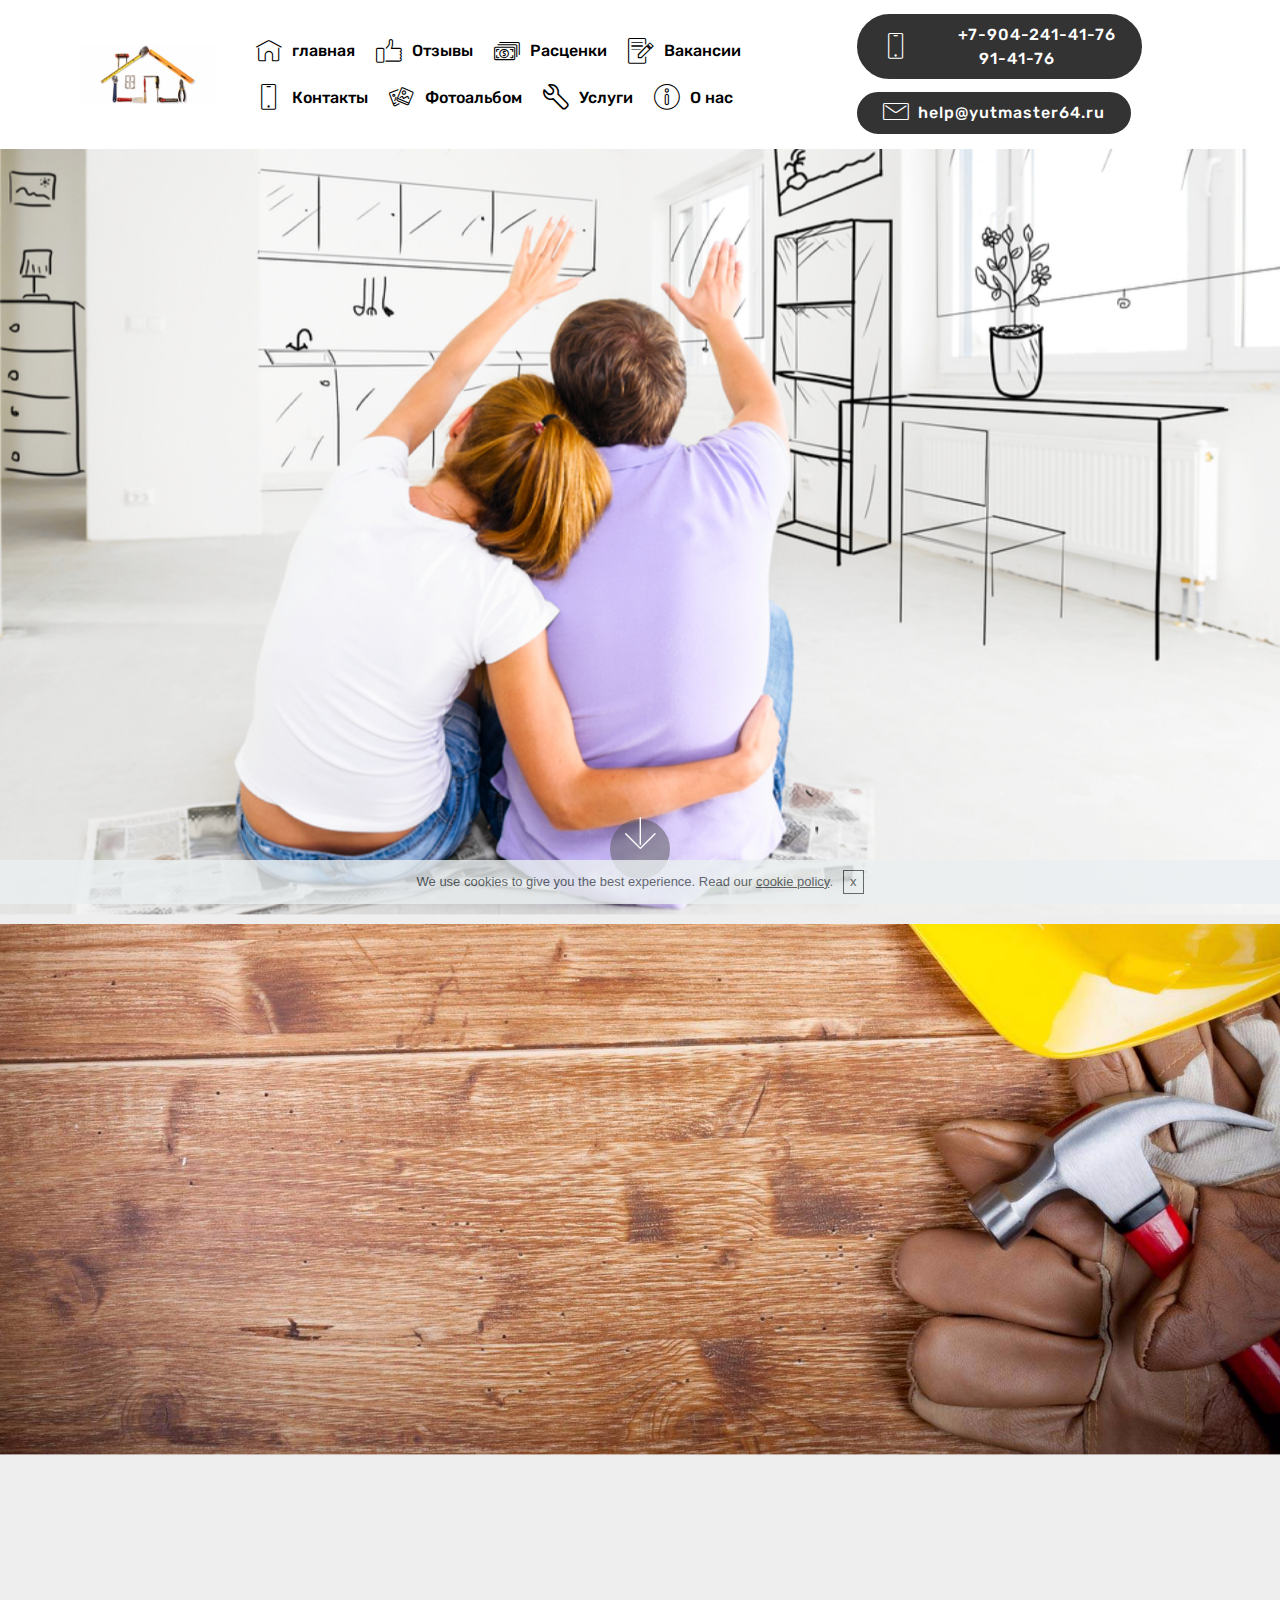
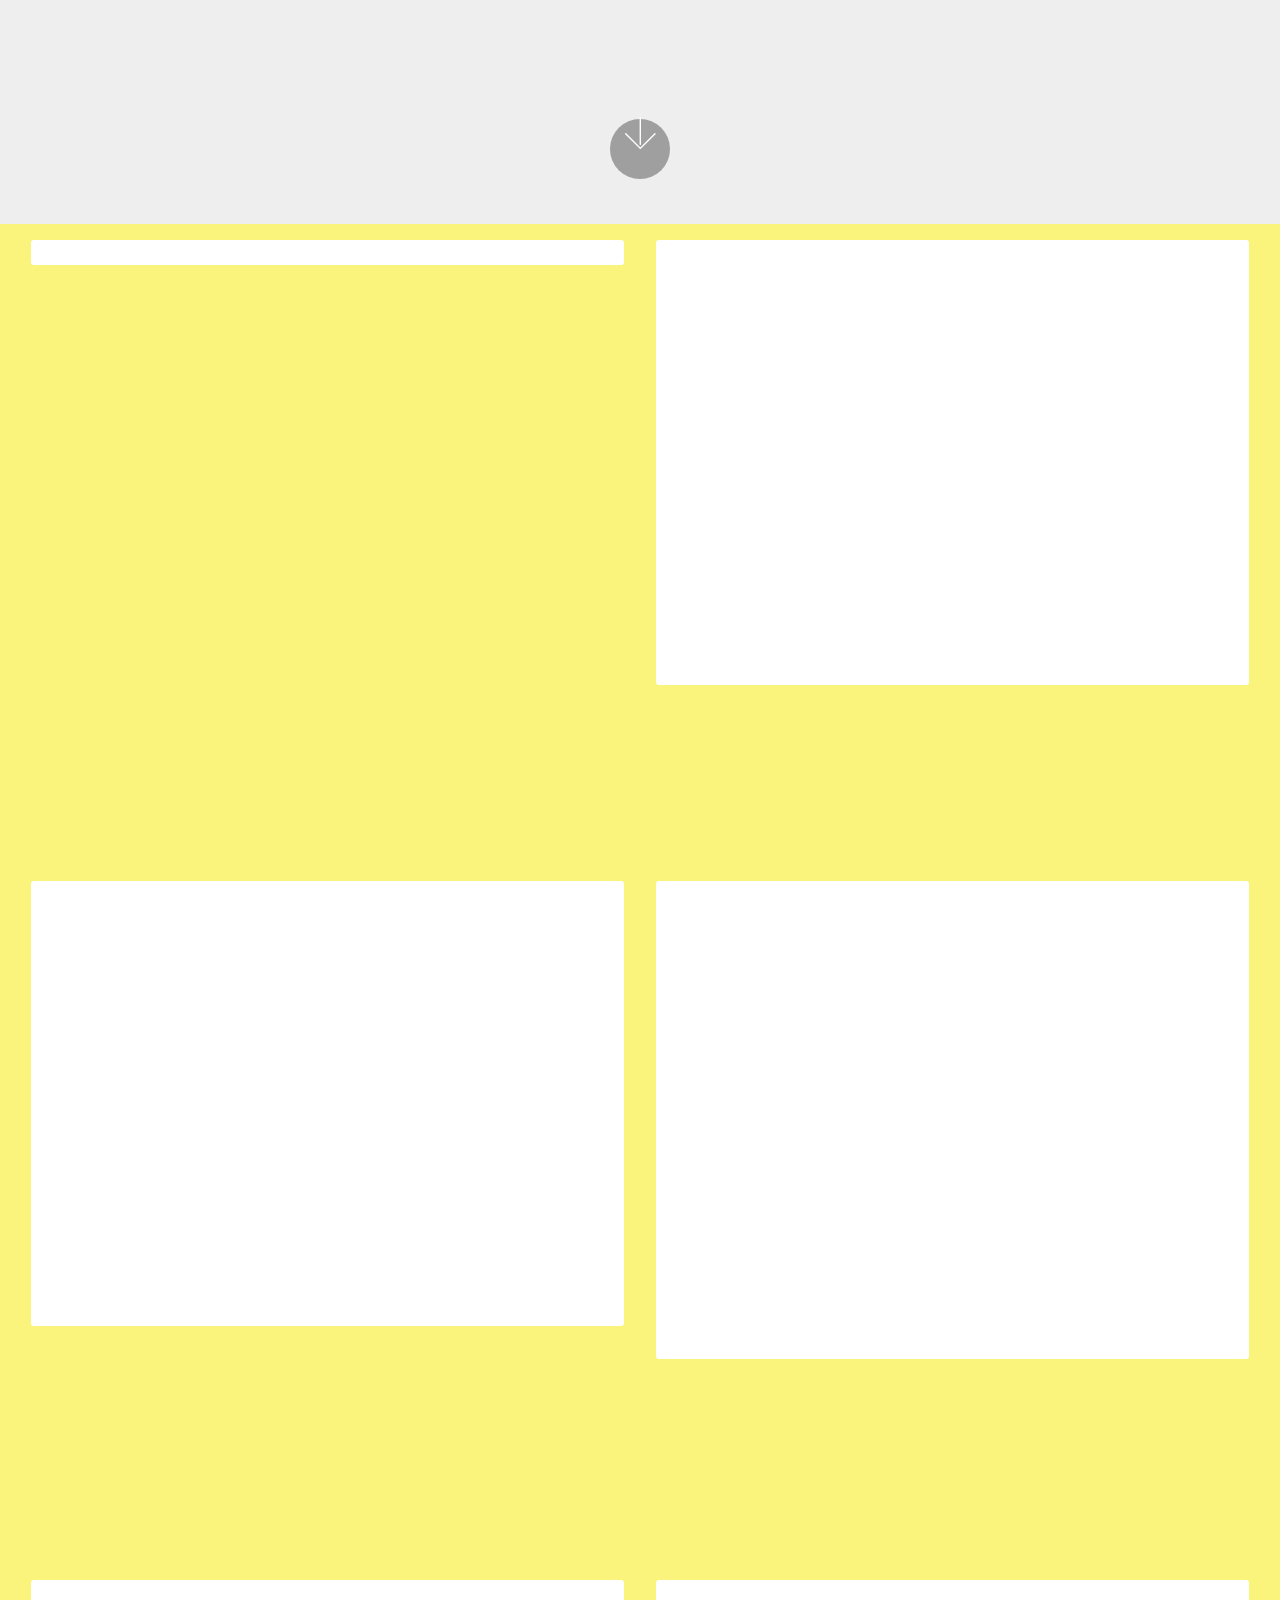
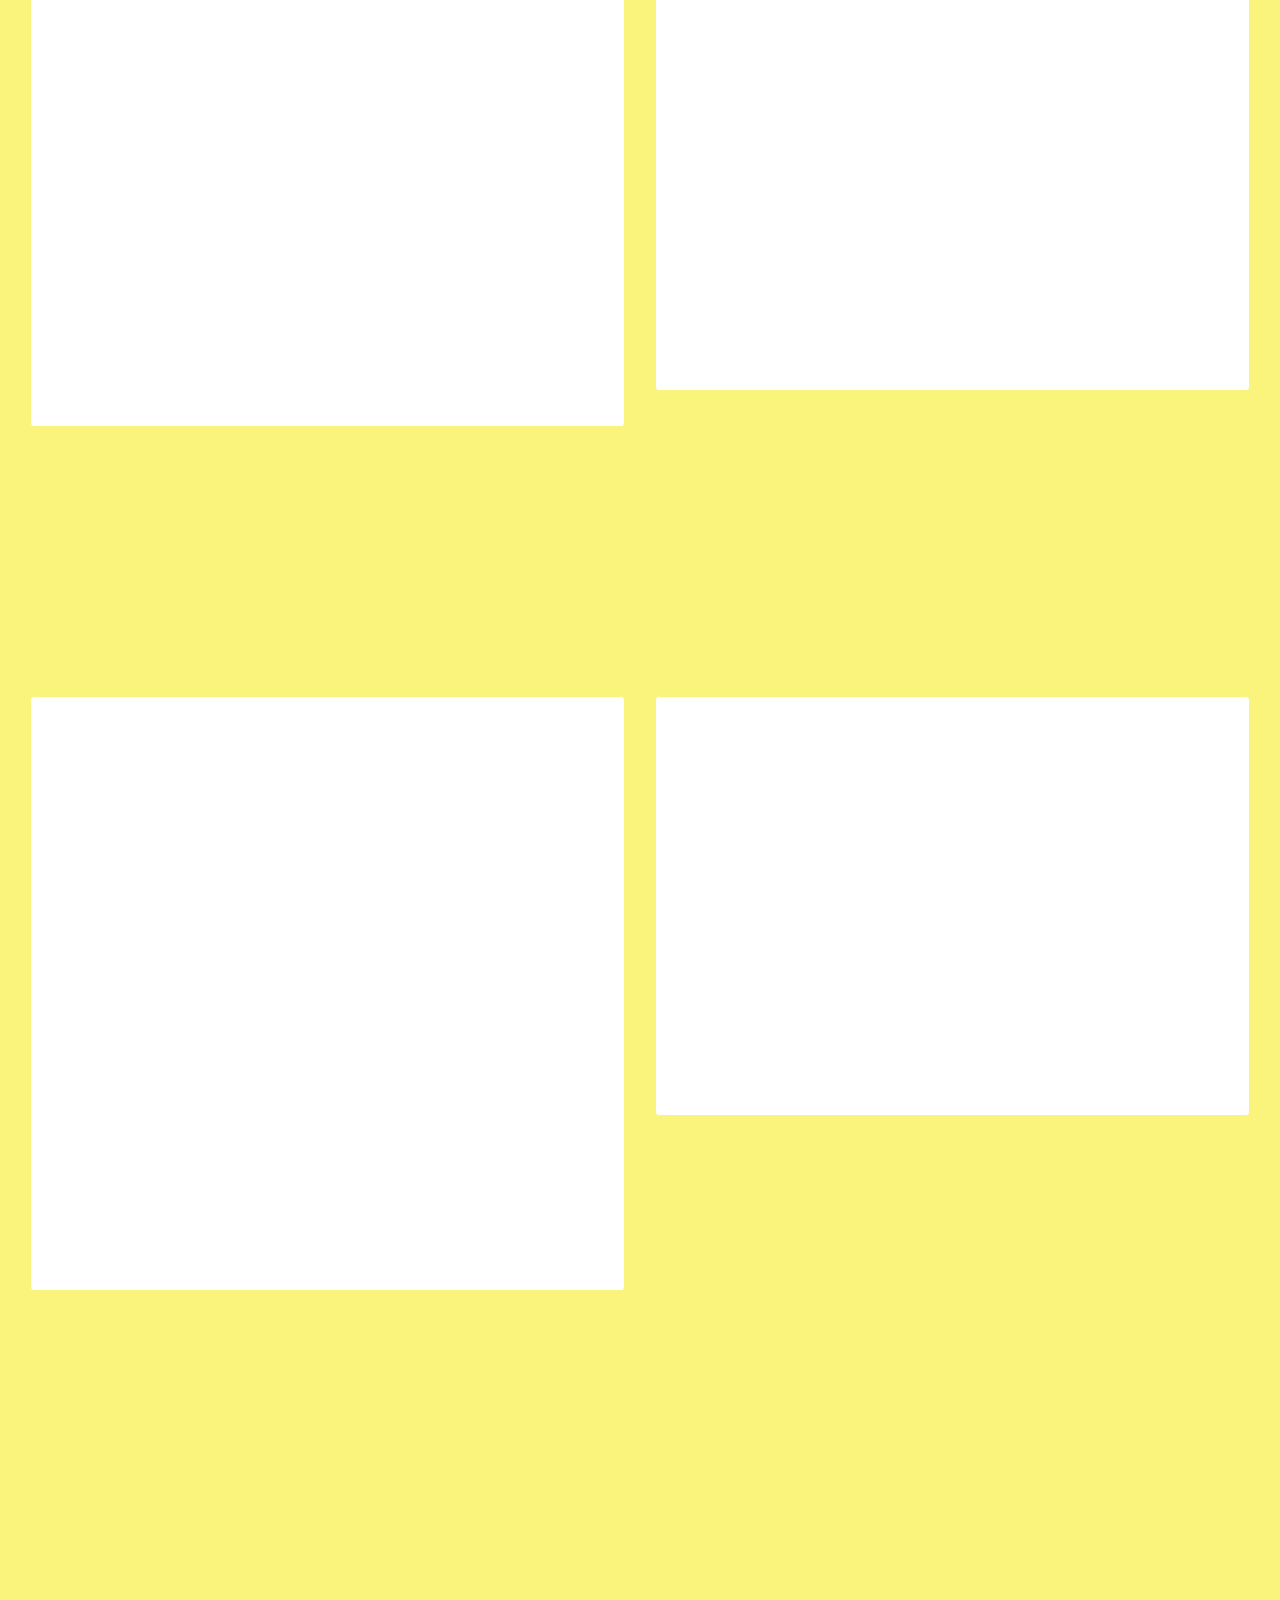
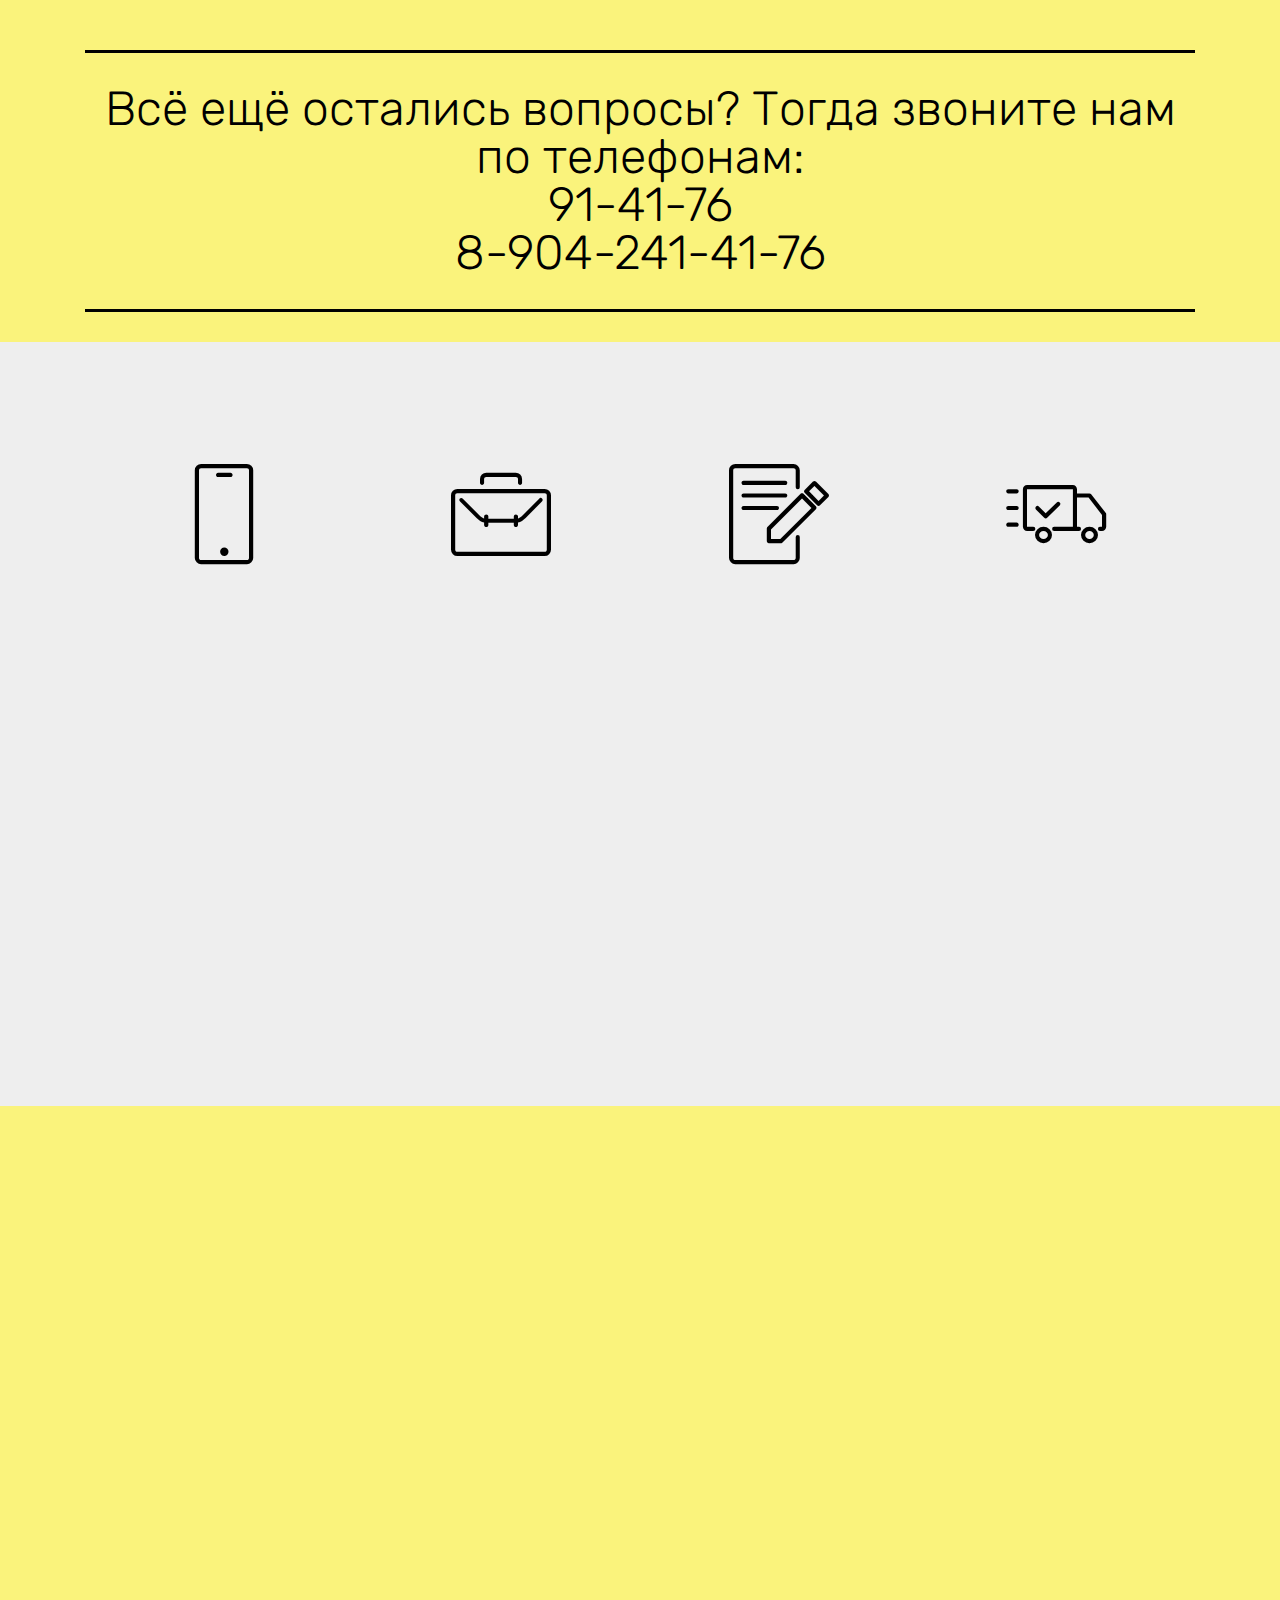
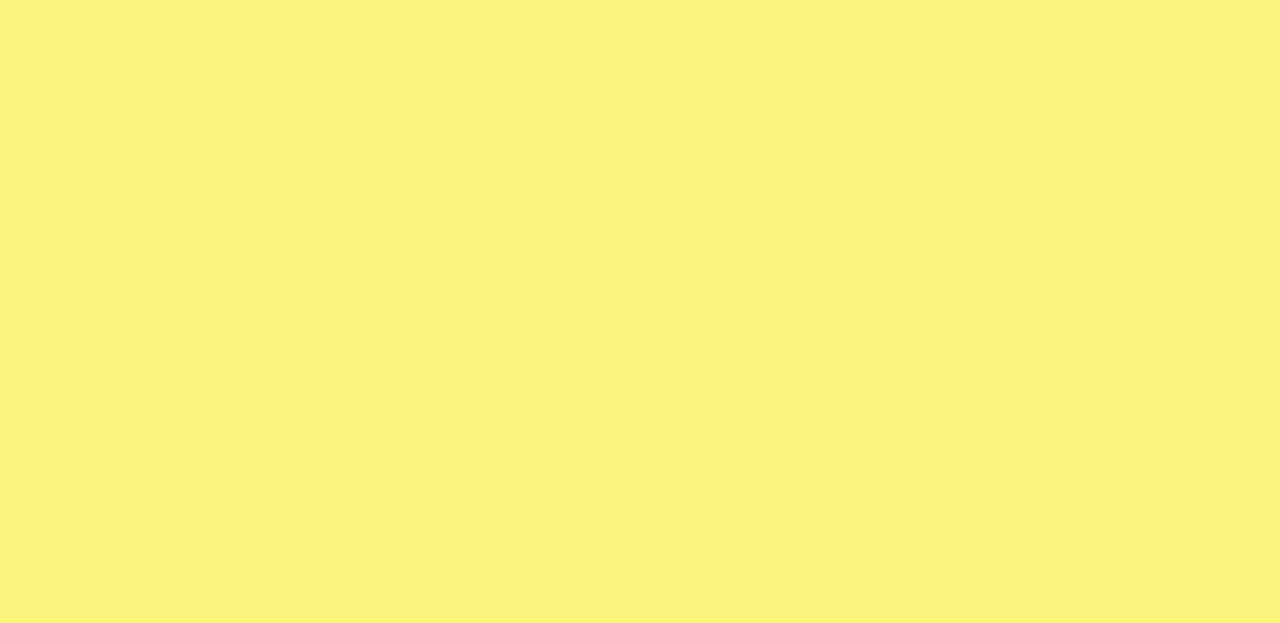
==== commit 54485580: "create github pages" ====
--- a/index.html
+++ b/index.html
@@ -77,7 +77,7 @@
     </nav>
 </section>
 
-<section class="engine"><a href="https://mobirise.ws/h">make your own website</a></section><section class="header12 cid-qJ8YzzPkqT mbr-fullscreen mbr-parallax-background" id="header12-3y">
+<section class="engine"><a href="https://mobirise.ws/n">mobile website creator app</a></section><section class="header12 cid-qJ8YzzPkqT mbr-fullscreen mbr-parallax-background" id="header12-3y">
 
     
 
@@ -133,7 +133,7 @@
             <div class="mbr-white col-md-10">
                 <h1 class="mbr-section-title mbr-bold pb-3 mbr-fonts-style display-1">Уют Мастер</h1>
                 <h3 class="mbr-section-subtitle align-center mbr-light pb-3 mbr-fonts-style display-2">Ремонт квартир и помещений
-<div>под ключ в Саратове и области</div></h3>
+<div>под ключ в Саратове и Энгельсе</div></h3>
                 <p class="mbr-text pb-3 mbr-fonts-style display-5">&nbsp;Мы опытная компания, наши бригады отделочников широкого<br> профиля будут рады помочь Вам создать комфорт и уют в<br> Вашей квартире, доме или офисе. <br></p>
                 
             </div>
@@ -218,7 +218,7 @@
                     <div class="card-box">
                         <h4 class="card-title pb-3 mbr-fonts-style display-7">
                             Электрика</h4>
-                        <p class="mbr-text mbr-fonts-style display-7">Прокладка проводки это один из самых ответственных этапов при ремонте! Изначально необходимо учесть все потребности для комфортного проживания.</p>
+                        <p class="mbr-text mbr-fonts-style display-7">Прокладка электропроводки это один из самых ответственных этапов при ремонте! Изначально необходимо учесть все потребности для комфортного проживания.&nbsp;</p>
                     </div>
                 </div>
             </div>
@@ -255,12 +255,12 @@
             <div class="card p-3 col-12 col-md-6">
                 <div class="card-wrapper">
                     <div class="card-img">
-                        <img src="assets/images/d180d0b5d0bcd0bed0bdd182-d0bad0b2d0b0d180d182d0b8d180-d0bfd0bed0b4-d0bad0bbd18ed187-d0b2-d0b2d0bed0bbd0b3d0bed0b3d180d0b0d0b4-1024x768.jpg" alt="Mobirise" title="">
+                        <img src="assets/images/appartement-en-travaux-2-fotolia-970x529.jpg" alt="Mobirise" title="">
                     </div>
                     <div class="card-box">
                         <h4 class="card-title pb-3 mbr-fonts-style display-7">
                             Перепланировка</h4>
-                        <p class="mbr-text mbr-fonts-style display-7">Вопросы, связанные с перепланировкой квартиры волнуют многих, так как иногда это единственный способ сделать удобнее и уютнее свое жилище. Как правило, перепланировке подвергаются старые дома, так как планировка данных квартир очень не удобна и уже морально устарела.</p>
+                        <p class="mbr-text mbr-fonts-style display-7">Вопросы, связанные с перепланировкой квартиры волнуют многих, так как иногда это единственный способ сделать удобнее и уютнее свое жилище. Как правило, перепланировке подвергаются старые дома, так как планировка данных квартир зачастую не удобна и уже морально устарела.</p>
                     </div>
                 </div>
             </div>
@@ -494,45 +494,14 @@
                     </p>
                 </div>
                 <div class="col-md-6">
-                    <div class="social-list align-right">
-                        <div class="soc-item">
-                            <a href="https://twitter.com/mobirise" target="_blank">
-                                <span class="socicon-twitter socicon mbr-iconfont mbr-iconfont-social"></span>
-                            </a>
-                        </div>
-                        <div class="soc-item">
-                            <a href="https://www.facebook.com/pages/Mobirise/1616226671953247" target="_blank">
-                                <span class="socicon-facebook socicon mbr-iconfont mbr-iconfont-social"></span>
-                            </a>
-                        </div>
-                        <div class="soc-item">
-                            <a href="https://www.youtube.com/c/mobirise" target="_blank">
-                                <span class="socicon-youtube socicon mbr-iconfont mbr-iconfont-social"></span>
-                            </a>
-                        </div>
-                        <div class="soc-item">
-                            <a href="https://instagram.com/mobirise" target="_blank">
-                                <span class="socicon-instagram socicon mbr-iconfont mbr-iconfont-social"></span>
-                            </a>
-                        </div>
-                        <div class="soc-item">
-                            <a href="https://plus.google.com/u/0/+Mobirise" target="_blank">
-                                <span class="socicon-googleplus socicon mbr-iconfont mbr-iconfont-social"></span>
-                            </a>
-                        </div>
-                        <div class="soc-item">
-                            <a href="https://www.behance.net/Mobirise" target="_blank">
-                                <span class="socicon-behance socicon mbr-iconfont mbr-iconfont-social"></span>
-                            </a>
-                        </div>
-                    </div>
-                </div>
-            </div>
-        </div>
-    </div>
-</section>
-
-<section class="mbr-gallery mbr-section mbr-section--no-padding mbr-soundcloud-container" id="soundcloud1-2j" data-rv-view="30" style="background-color: rgb(250, 243, 124); padding-top: 0rem; padding-bottom: 0rem;">
+                    
+                </div>
+            </div>
+        </div>
+    </div>
+</section>
+
+<section class="mbr-gallery mbr-section mbr-section--no-padding mbr-soundcloud-container" id="soundcloud1-2j" data-rv-view="15" style="background-color: rgb(250, 243, 124); padding-top: 0rem; padding-bottom: 0rem;">
     <!-- Gallery -->
     <div class="mbr-section__container mbr-gallery-layout-article addons-container addons-row">
             <div class=" addons-container-inner">
--- a/assets/mobirise/css/mbr-additional.css
+++ b/assets/mobirise/css/mbr-additional.css
@@ -4928,7 +4928,7 @@
   color: #767676 !important;
 }
 .cid-qJwh9zxAfJ {
-  background-image: url("../../../assets/images/builder-31-1900x11885.jpg");
+  background-image: url("../../../assets/images/builder-31-1900x11882.jpg");
 }
 .cid-qJwh9zxAfJ H1 {
   text-align: left;
@@ -4964,7 +4964,7 @@
   color: #000000;
 }
 .cid-qJwhUI6RuJ {
-  padding-top: 90px;
+  padding-top: 60px;
   padding-bottom: 0px;
   background-color: #faf37c;
 }
@@ -5745,6 +5745,10 @@
   text-align: left;
   color: #000000;
 }
+.cid-qJwy9wTSxw .mbr-text,
+.cid-qJwy9wTSxw .mbr-section-btn {
+  color: #000000;
+}
 .cid-qJwEgaa7GH {
   padding-top: 90px;
   padding-bottom: 90px;
@@ -5761,6 +5765,54 @@
   }
 }
 .cid-qJwEgaa7GH .mbr-section-title {
+  color: #000000;
+}
+.cid-qJwEgaa7GH .mbr-text,
+.cid-qJwEgaa7GH .mbr-section-btn {
+  color: #000000;
+}
+.cid-qJzz1QYzNE {
+  padding-top: 90px;
+  padding-bottom: 90px;
+  background: linear-gradient(45deg, #faf37c, #faf37c);
+}
+@media (min-width: 992px) {
+  .cid-qJzz1QYzNE .mbr-figure {
+    padding-left: 4rem;
+  }
+}
+@media (max-width: 991px) {
+  .cid-qJzz1QYzNE .mbr-figure {
+    padding-top: 3rem;
+  }
+}
+.cid-qJzz1QYzNE .mbr-section-title {
+  color: #000000;
+}
+.cid-qJzz1QYzNE .mbr-text,
+.cid-qJzz1QYzNE .mbr-section-btn {
+  color: #000000;
+}
+.cid-qJzz39Ve6Q {
+  padding-top: 90px;
+  padding-bottom: 90px;
+  background: linear-gradient(45deg, #faf37c, #faf37c);
+}
+@media (min-width: 992px) {
+  .cid-qJzz39Ve6Q .mbr-figure {
+    padding-left: 4rem;
+  }
+}
+@media (max-width: 991px) {
+  .cid-qJzz39Ve6Q .mbr-figure {
+    padding-top: 3rem;
+  }
+}
+.cid-qJzz39Ve6Q .mbr-section-title {
+  color: #000000;
+}
+.cid-qJzz39Ve6Q .mbr-text,
+.cid-qJzz39Ve6Q .mbr-section-btn {
   color: #000000;
 }
 .cid-qJwyPxhdbi {
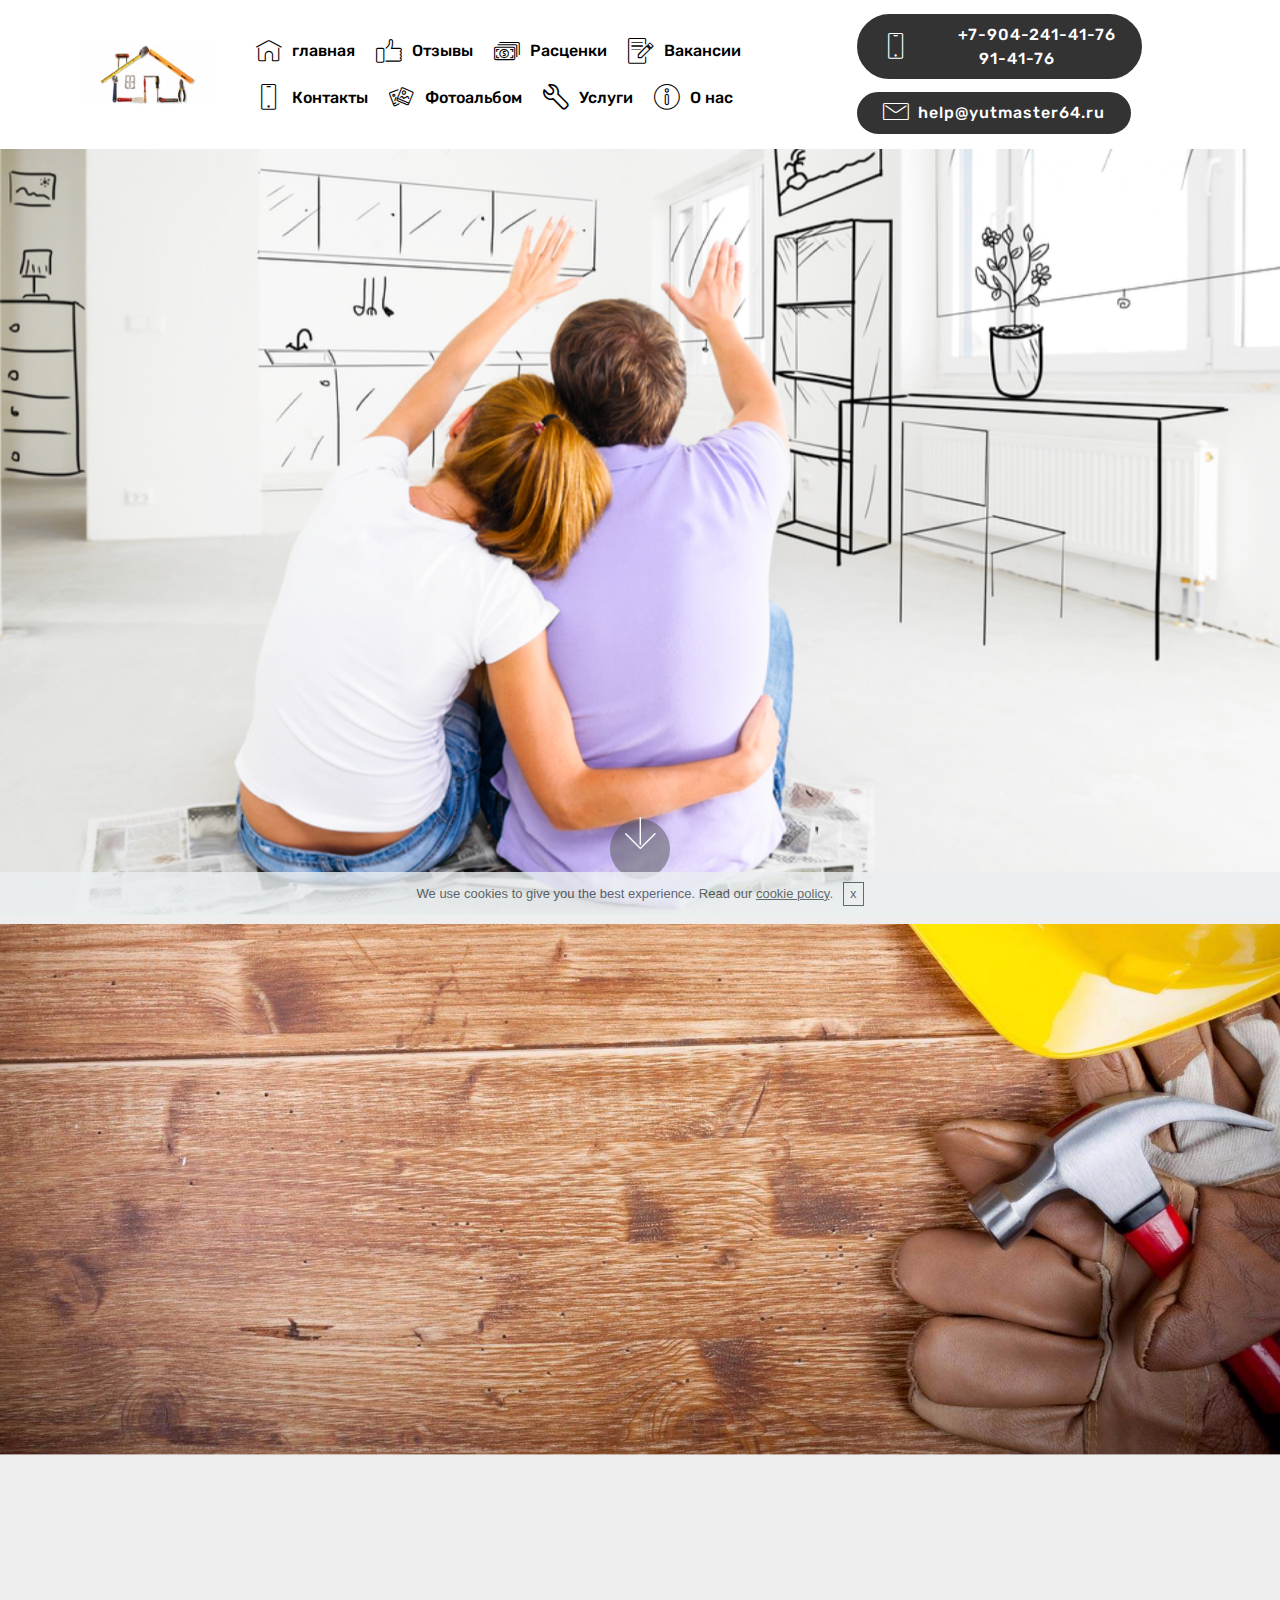
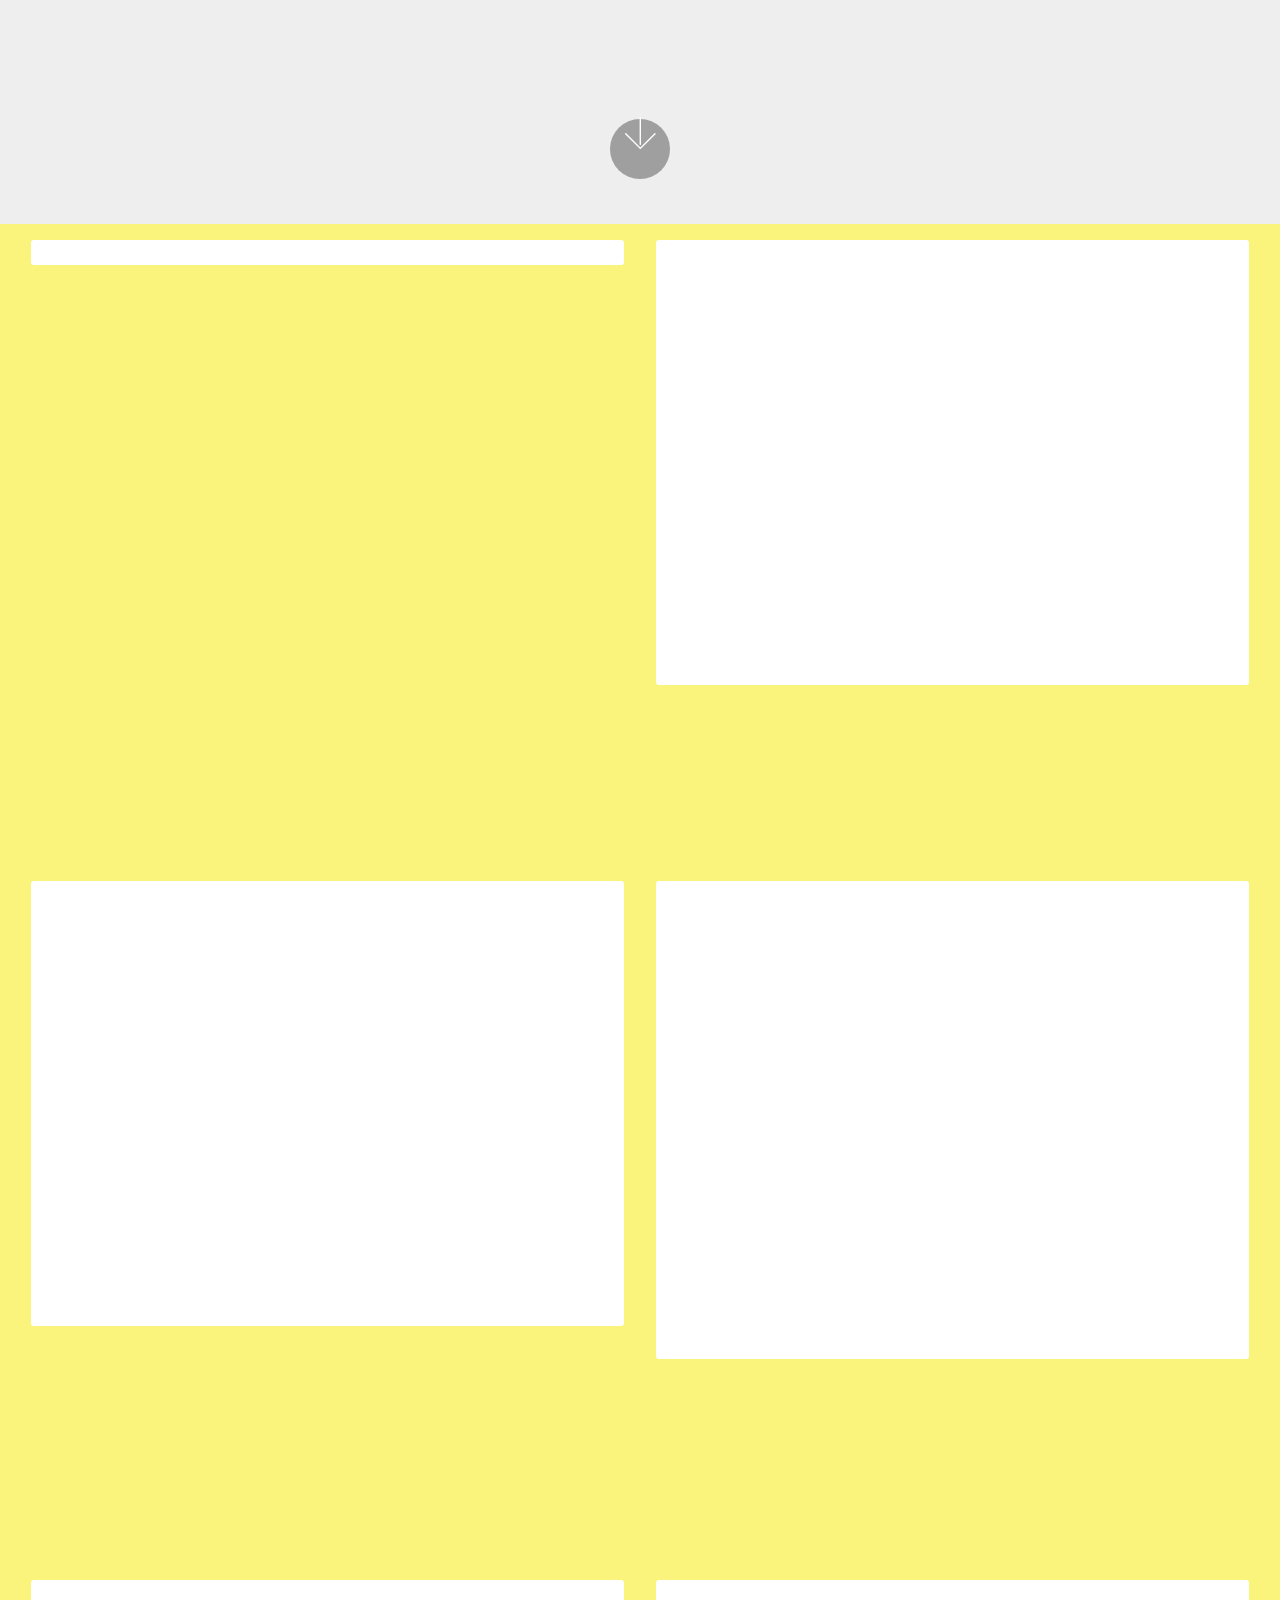
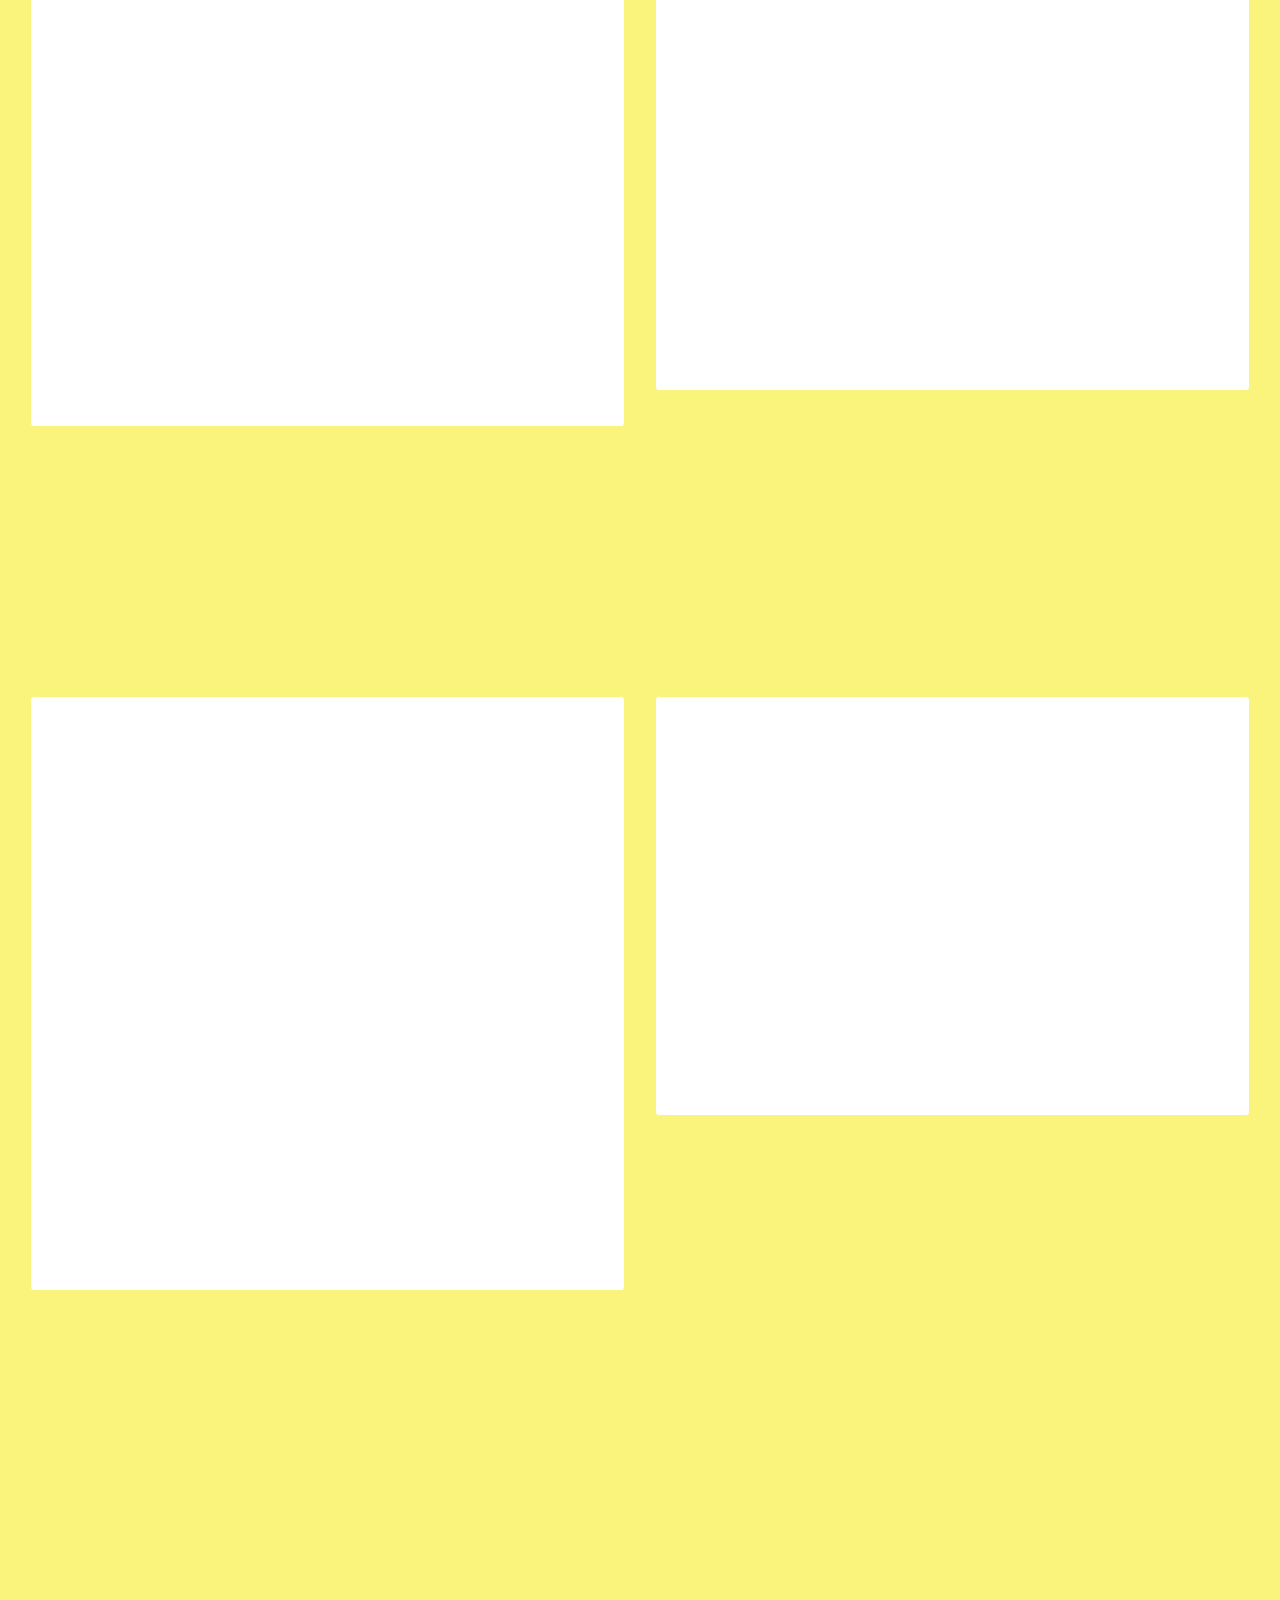
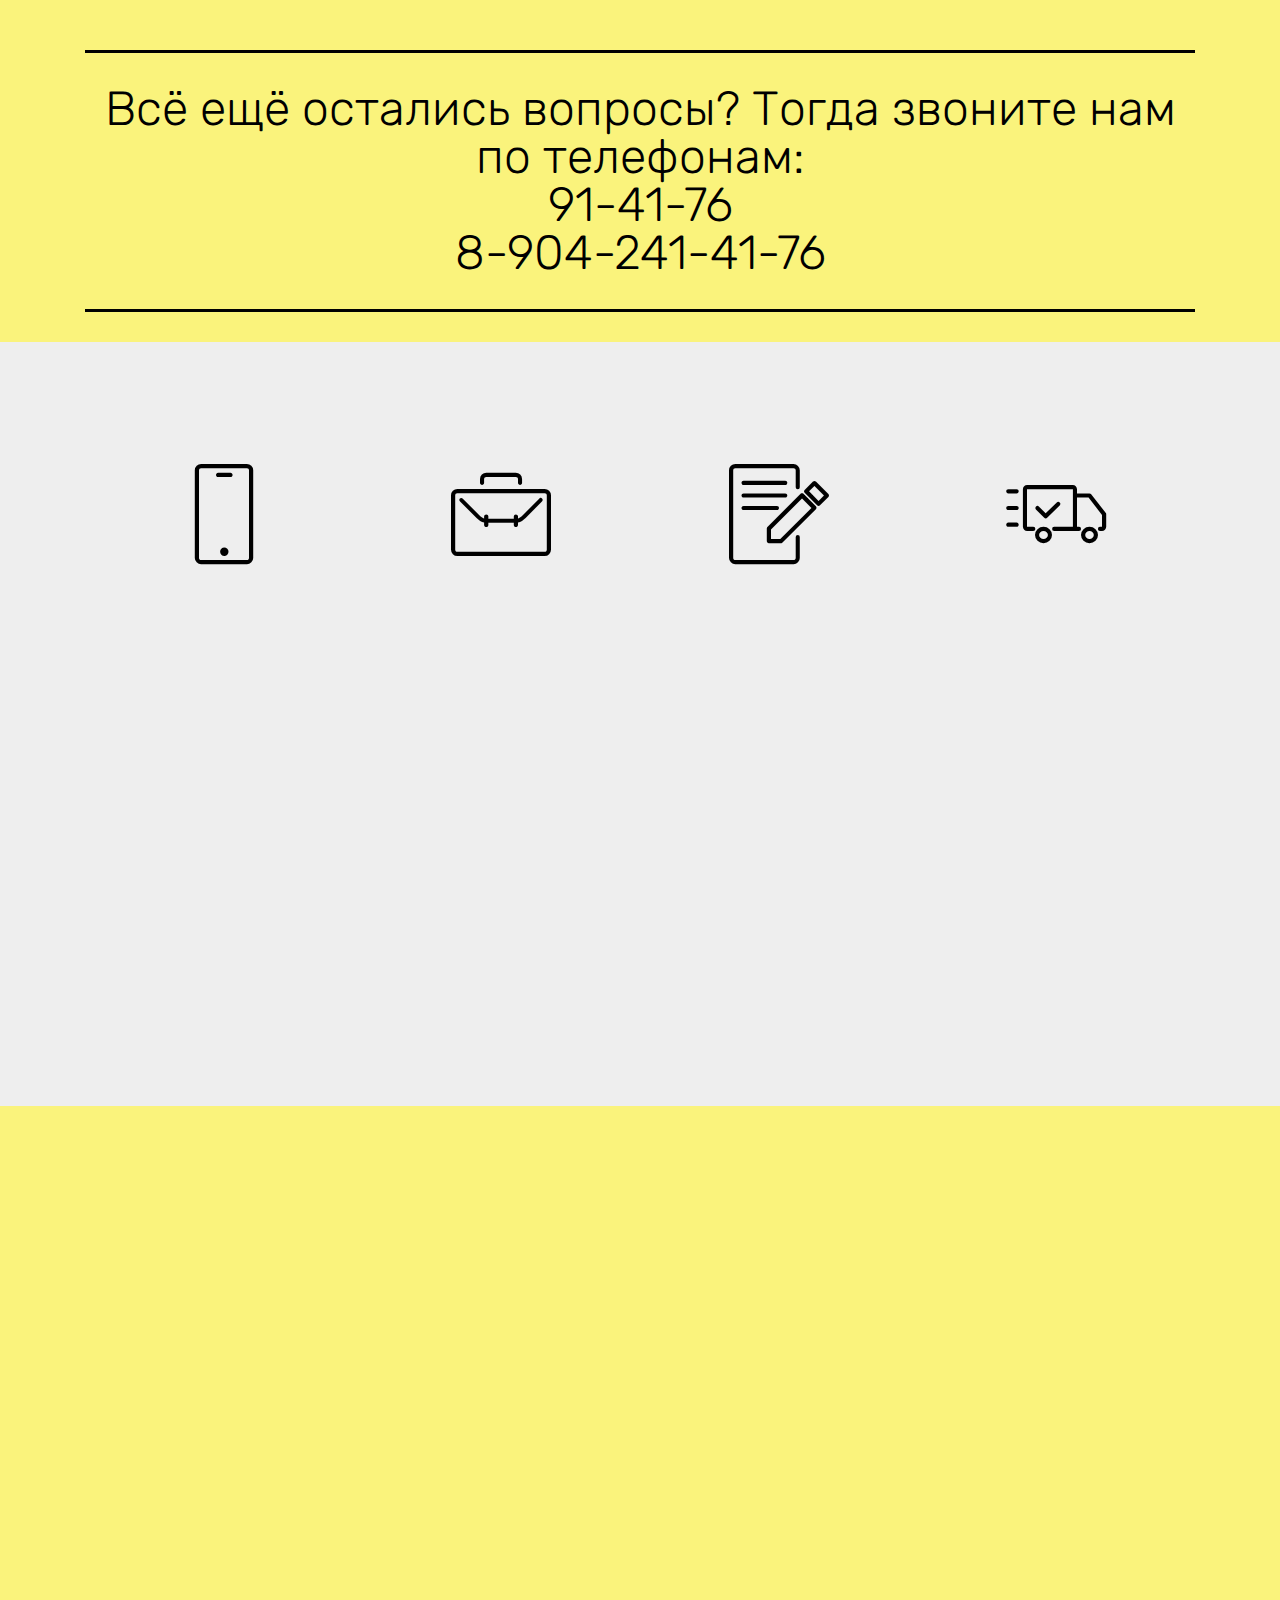
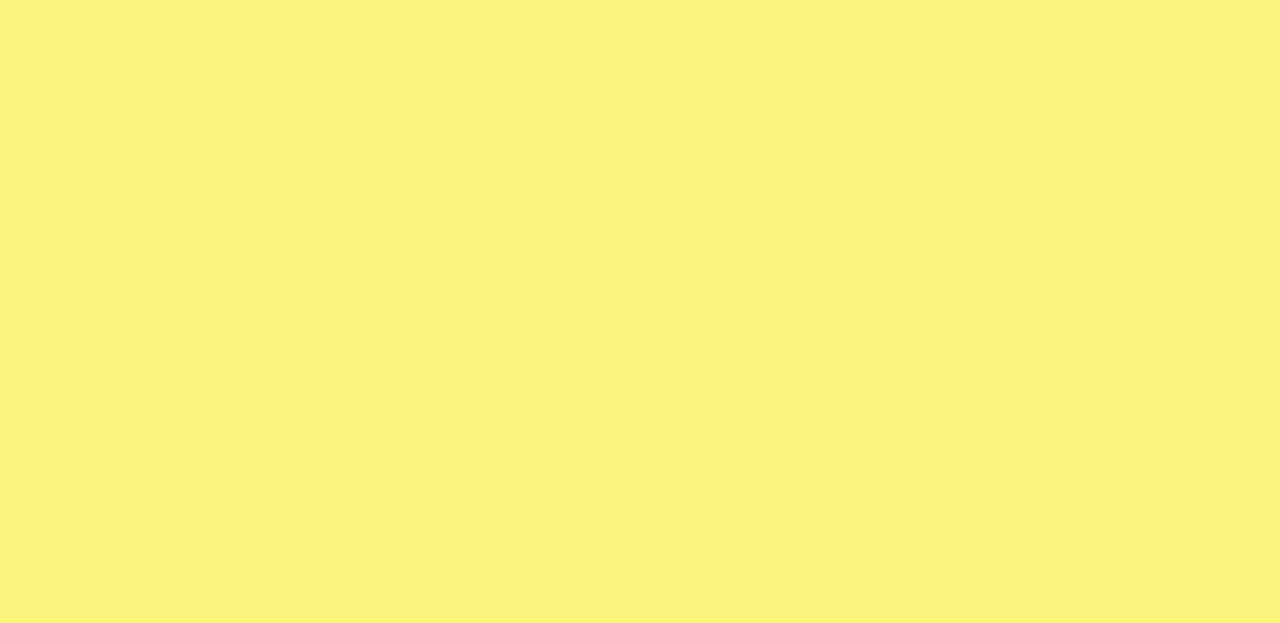
==== commit e61871da: "Update index.html" ====
--- a/index.html
+++ b/index.html
@@ -7,6 +7,7 @@
   <meta name="generator" content="Mobirise v4.6.4, mobirise.com">
   <meta name="viewport" content="width=device-width, initial-scale=1, minimum-scale=1">
   <link rel="shortcut icon" href="assets/images/genworth-homeownership-increase-property-value-1-675x300.jpg" type="image/x-icon">
+  <meta name="keywords" content="Ремонт квартир в Саратове, штукатурка, шпаклёвка, ванная под ключ, ремонт ванной" />
   <meta name="description" content="Ремонт квартир в саратове, штукатурка по маякам, шпаклёвка стен, шпатлёвка, кафель, укладка ламината, линолеума, монтаж перегородок из гипсокартона, поклейка обоев, ванная под ключ,  облицовка кафелем, сантехника, сантехнические работы, замена труб, замена стояков, устройство проводки, монтаж проводки, монтаж сантехники,  штукатурка, замена проводки, мастер на час, плиточник, электрик, сантехник, фактурная штукатурка, Отделочные работы,  Ремонт офисных помещений, механизированная штукатурка, стяжка, гидроизоляция, монтаж прегородок из кирпича, монтаж перегородок из блоков, ">
   <title>Ремонт квартир под ключ в саратове</title>
   <link rel="stylesheet" href="assets/web/assets/mobirise-icons-bold/mobirise-icons-bold.css">
@@ -533,4 +534,4 @@
     <input name="animation" type="hidden">
   <input name="cookieData" type="hidden" data-cookie-text="We use cookies to give you the best experience. Read our <a href='privacy.html'>cookie policy</a>.">
   </body>
-</html>+</html>
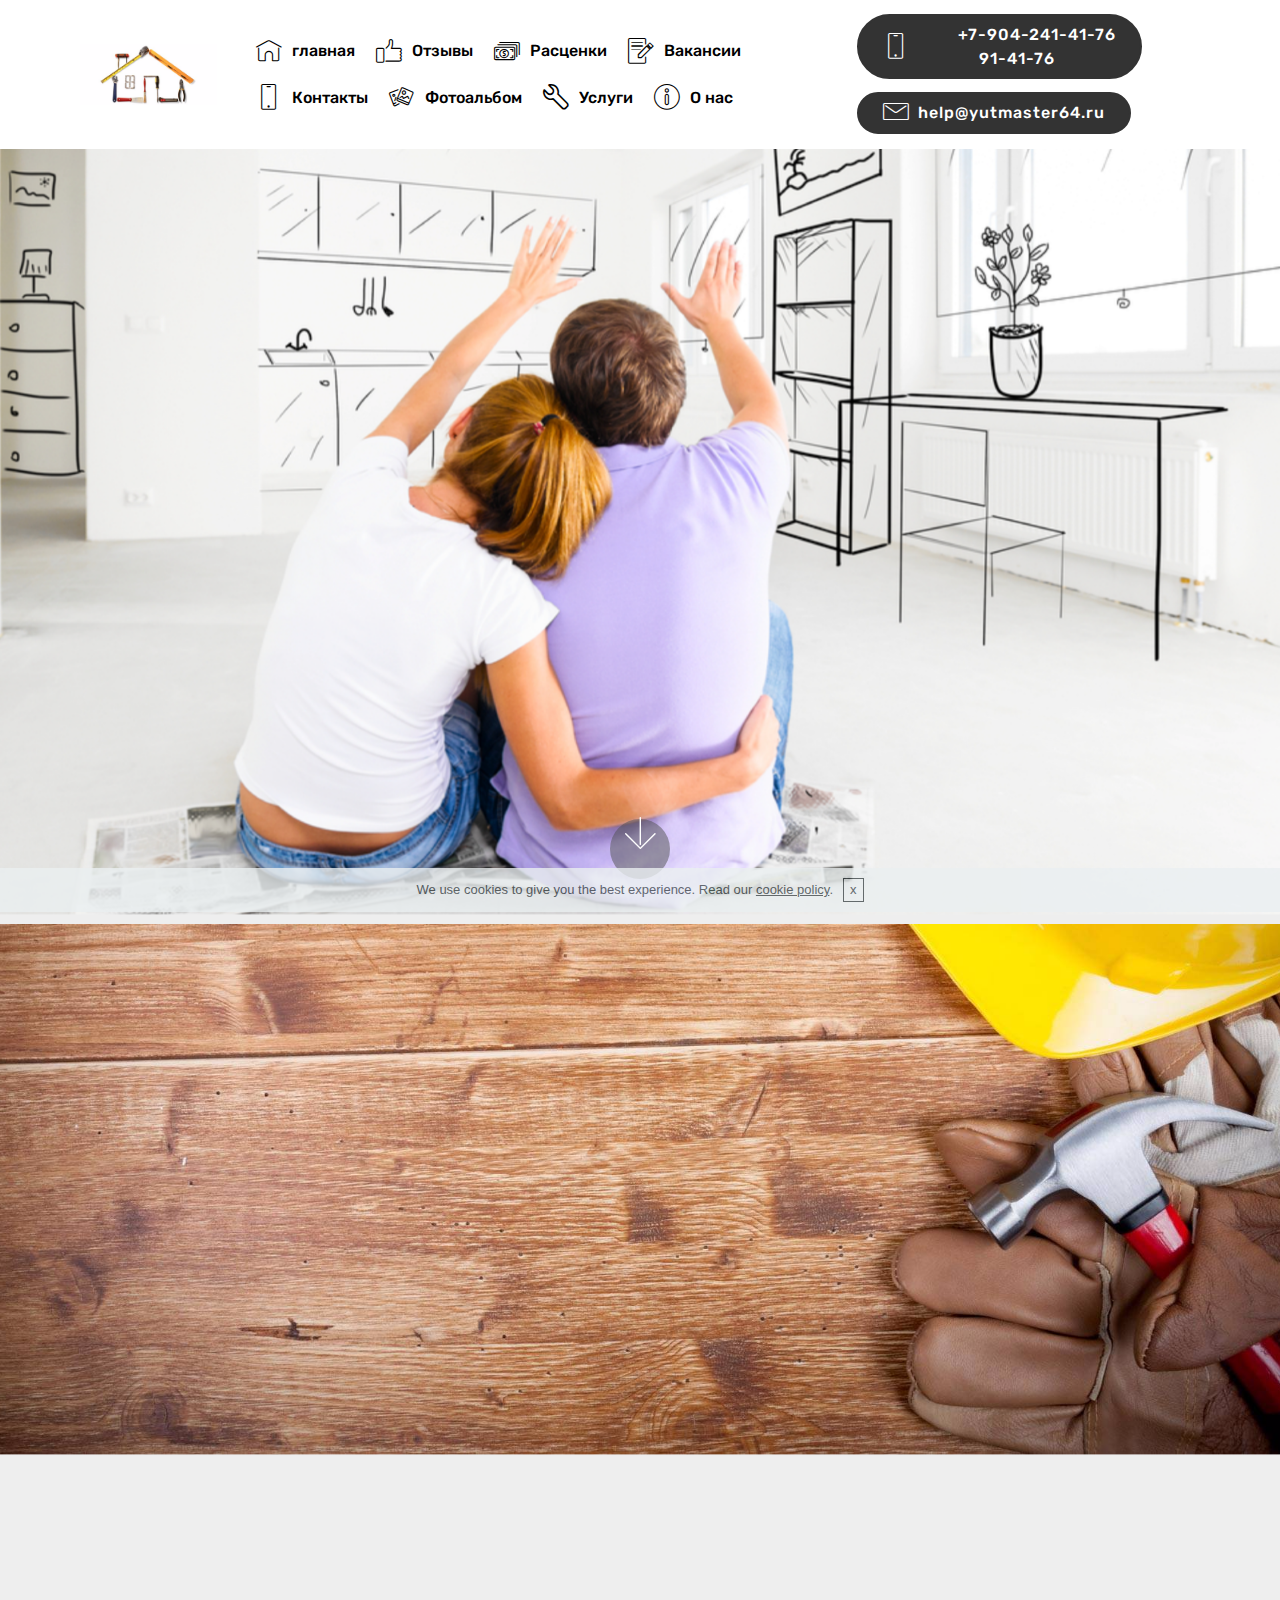
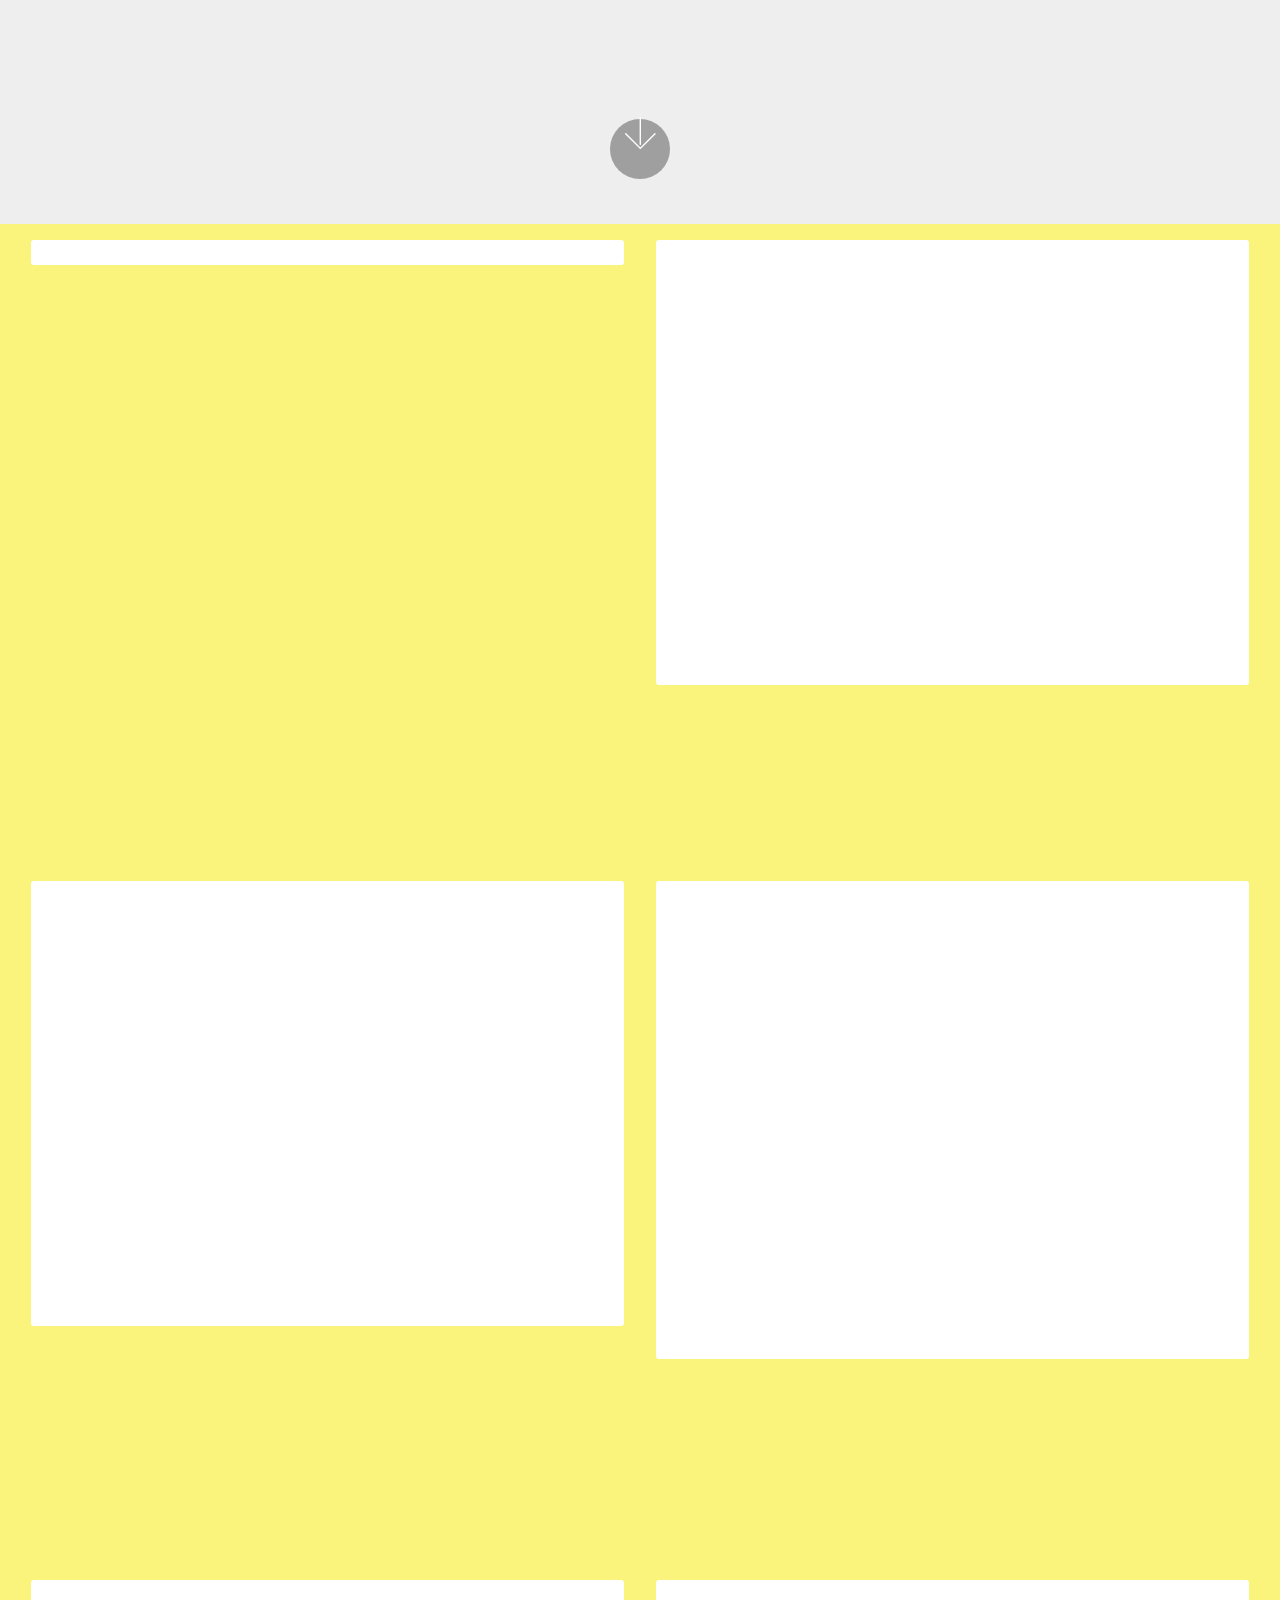
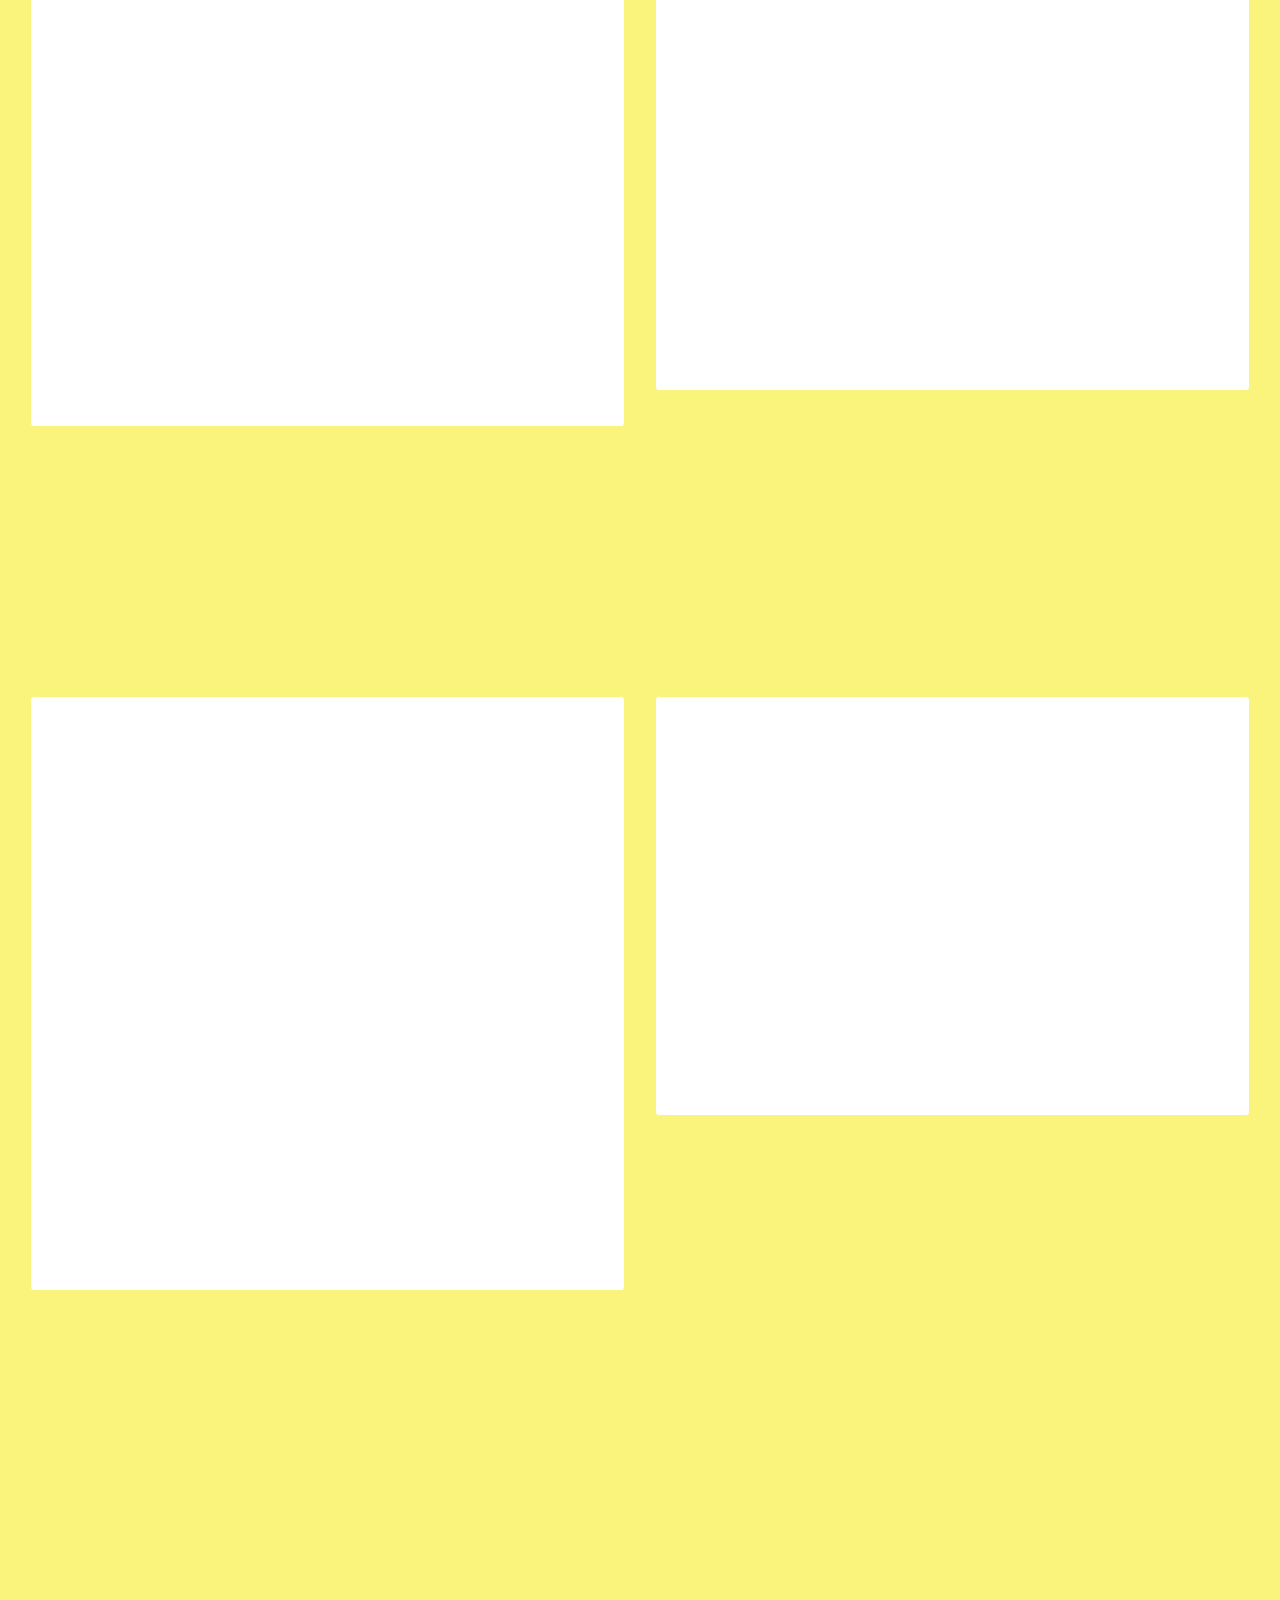
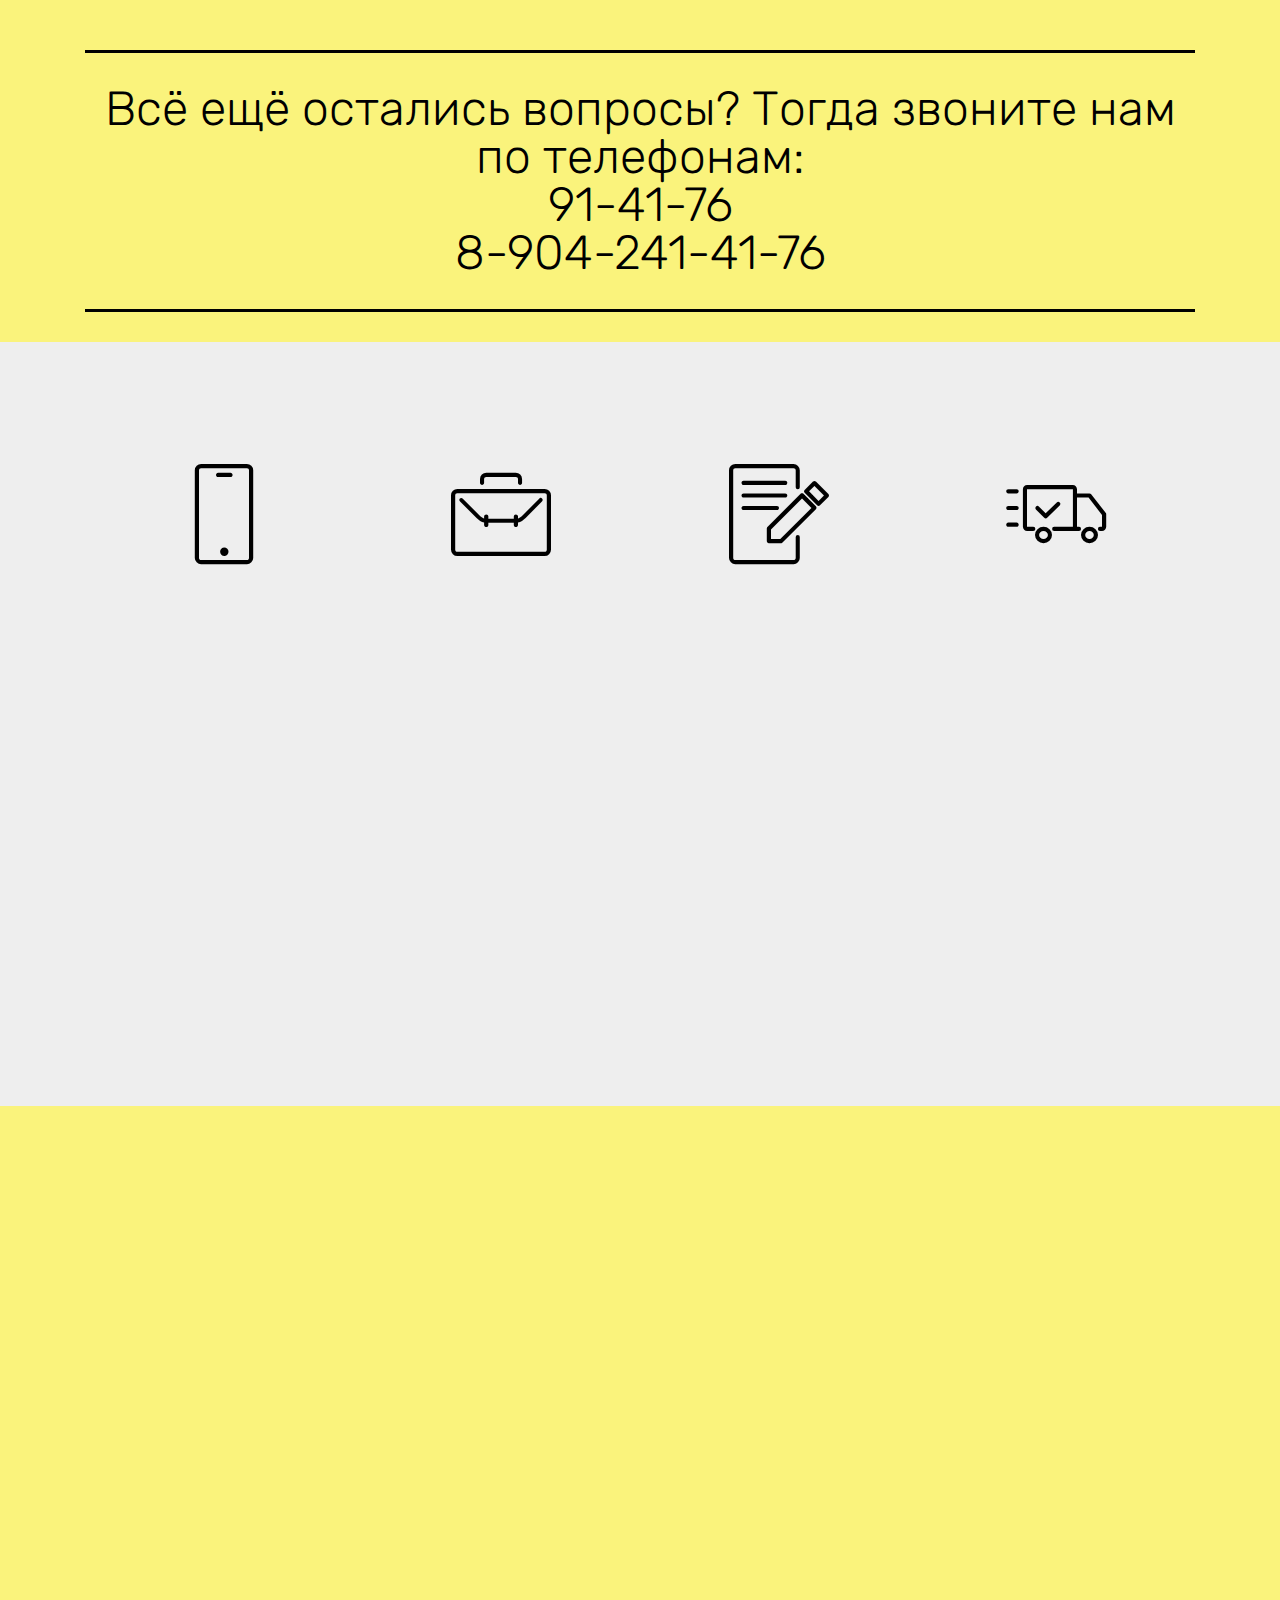
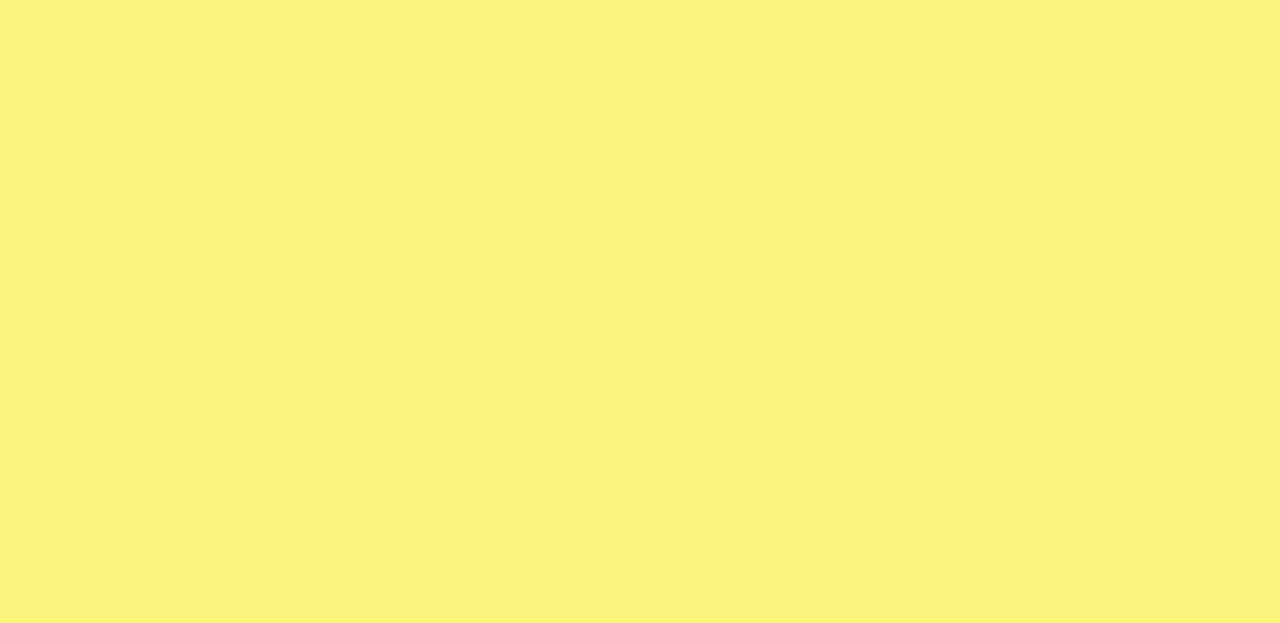
==== commit add27539: "create github pages" ====
--- a/index.html
+++ b/index.html
@@ -7,7 +7,6 @@
   <meta name="generator" content="Mobirise v4.6.4, mobirise.com">
   <meta name="viewport" content="width=device-width, initial-scale=1, minimum-scale=1">
   <link rel="shortcut icon" href="assets/images/genworth-homeownership-increase-property-value-1-675x300.jpg" type="image/x-icon">
-  <meta name="keywords" content="Ремонт квартир в Саратове, штукатурка, шпаклёвка, ванная под ключ, ремонт ванной" />
   <meta name="description" content="Ремонт квартир в саратове, штукатурка по маякам, шпаклёвка стен, шпатлёвка, кафель, укладка ламината, линолеума, монтаж перегородок из гипсокартона, поклейка обоев, ванная под ключ,  облицовка кафелем, сантехника, сантехнические работы, замена труб, замена стояков, устройство проводки, монтаж проводки, монтаж сантехники,  штукатурка, замена проводки, мастер на час, плиточник, электрик, сантехник, фактурная штукатурка, Отделочные работы,  Ремонт офисных помещений, механизированная штукатурка, стяжка, гидроизоляция, монтаж прегородок из кирпича, монтаж перегородок из блоков, ">
   <title>Ремонт квартир под ключ в саратове</title>
   <link rel="stylesheet" href="assets/web/assets/mobirise-icons-bold/mobirise-icons-bold.css">
@@ -50,7 +49,7 @@
             <div class="navbar-brand">
                 <span class="navbar-logo">
                     <a href="index.html">
-                        <img src="assets/images/genworth-homeownership-increase-property-value-1-675x300.jpg" alt="Mobirise" title="" style="height: 3.8rem;">
+                        <img src="assets/images/genworth-homeownership-increase-property-value-1-675x300.jpg" alt="Уют Мастер ремонт квартир под ключ" title="Ремонт квартир в Саратове и Энгельсе" style="height: 3.8rem;">
                     </a>
                 </span>
                 
@@ -78,7 +77,7 @@
     </nav>
 </section>
 
-<section class="engine"><a href="https://mobirise.ws/n">mobile website creator app</a></section><section class="header12 cid-qJ8YzzPkqT mbr-fullscreen mbr-parallax-background" id="header12-3y">
+<section class="engine"><a href="https://mobirise.ws/k">develop own website</a></section><section class="header12 cid-qJ8YzzPkqT mbr-fullscreen mbr-parallax-background" id="header12-3y">
 
     
 
@@ -157,7 +156,7 @@
             <div class="card p-3 col-12 col-md-6">
                 <div class="card-wrapper">
                     <div class="card-img">
-                        <img src="assets/images/remont-kvartir-3000x2000.jpg" alt="Mobirise" title="">
+                        <img src="assets/images/remont-kvartir-3000x2000.jpg" alt="Капитальный ремонт квартир" title="Ремонт квартир, штукатурка стен, шпаклёвка стен">
                     </div>
                     <div class="card-box">
                         <h4 class="card-title pb-3 mbr-fonts-style display-7">
@@ -171,7 +170,7 @@
             <div class="card p-3 col-12 col-md-6">
                 <div class="card-wrapper">
                     <div class="card-img">
-                        <img src="assets/images/remont-odnokomnatnoi-kvartiry-photo-nauki-6-700x525.jpg" alt="Mobirise" title="">
+                        <img src="assets/images/remont-odnokomnatnoi-kvartiry-photo-nauki-6-700x525.jpg" alt="Косметический ремонт квартир в саратове" title="Косметический ремонт квартир в саратове, поклейка обоев, установка дверей">
                     </div>
                     <div class="card-box">
                         <h4 class="card-title pb-3 mbr-fonts-style display-7">
@@ -200,7 +199,7 @@
             <div class="card p-3 col-12 col-md-6">
                 <div class="card-wrapper">
                     <div class="card-img">
-                        <img src="assets/images/1-1024x768.jpg" alt="Mobirise" title="">
+                        <img src="assets/images/-1-1024x768.jpg" alt="Ремонт квартир и помещений в Саратове и Энгельсе" title="Ремонт кухни, перепланировка">
                     </div>
                     <div class="card-box">
                         <h4 class="card-title pb-3 mbr-fonts-style display-7">
@@ -214,7 +213,7 @@
             <div class="card p-3 col-12 col-md-6">
                 <div class="card-wrapper">
                     <div class="card-img">
-                        <img src="assets/images/1032357-2-800x600.jpg" alt="Mobirise" title="">
+                        <img src="assets/images/1032357-2-800x600.jpg" alt="Монтаж электропроводки в Саратове и Энгельсе" title="Монтаж электропроводки, монтаж электросчитков">
                     </div>
                     <div class="card-box">
                         <h4 class="card-title pb-3 mbr-fonts-style display-7">
@@ -243,7 +242,7 @@
             <div class="card p-3 col-12 col-md-6">
                 <div class="card-wrapper">
                     <div class="card-img">
-                        <img src="assets/images/e43b8dc5af013b708ee61a7-2-800x600.jpg" alt="Mobirise" title="">
+                        <img src="assets/images/e43b8dc5af013b708ee61a7-2-800x600.jpg" alt="Ремонт квартир, сантехнические работы" title="Замена труб, стояков, установка счётчиков и сантехники">
                     </div>
                     <div class="card-box">
                         <h4 class="card-title pb-3 mbr-fonts-style display-7">Сантехнические работы</h4>
@@ -256,7 +255,7 @@
             <div class="card p-3 col-12 col-md-6">
                 <div class="card-wrapper">
                     <div class="card-img">
-                        <img src="assets/images/appartement-en-travaux-2-fotolia-970x529.jpg" alt="Mobirise" title="">
+                        <img src="assets/images/appartement-en-travaux-2-fotolia-970x529.jpg" alt="Ремонт квартир, перепланировка, демонтаж" title="Ремонт квартир, перепланировка, демонтаж">
                     </div>
                     <div class="card-box">
                         <h4 class="card-title pb-3 mbr-fonts-style display-7">
@@ -285,7 +284,7 @@
             <div class="card p-3 col-12 col-md-6">
                 <div class="card-wrapper">
                     <div class="card-img">
-                        <img src="assets/images/619-3-600x600.jpg" alt="Mobirise" title="">
+                        <img src="assets/images/619-3-600x600.jpg" alt="Ремонт квартир, ремонт ванной под ключ" title="Ванная под ключ, укладка плитки">
                     </div>
                     <div class="card-box">
                         <h4 class="card-title pb-3 mbr-fonts-style display-7">Ванная под ключ</h4>
@@ -298,7 +297,7 @@
             <div class="card p-3 col-12 col-md-6">
                 <div class="card-wrapper">
                     <div class="card-img">
-                        <img src="assets/images/master-mnogo-ruk-1-1280x902.jpg" alt="Mobirise" title="">
+                        <img src="assets/images/master-mnogo-ruk-1-1280x902.jpg" alt="Ремонт под ключ" title="Мастер на час">
                     </div>
                     <div class="card-box">
                         <h4 class="card-title pb-3 mbr-fonts-style display-7">Мастер на час</h4>
@@ -460,7 +459,7 @@
             <div class="col-12 col-md-3">
                 <div class="media-wrap">
                     <a href="https://mobirise.com/">
-                        <img src="assets/images/genworth-homeownership-increase-property-value-675x300.jpg" alt="Mobirise" title="">
+                        <img src="assets/images/genworth-homeownership-increase-property-value-675x300.jpg" alt="Ремонт квартир, офисов, помещений" title="Ремонт помещений в Саратове и Энгельсе">
                     </a>
                 </div>
             </div>
@@ -534,4 +533,4 @@
     <input name="animation" type="hidden">
   <input name="cookieData" type="hidden" data-cookie-text="We use cookies to give you the best experience. Read our <a href='privacy.html'>cookie policy</a>.">
   </body>
-</html>
+</html>--- a/assets/mobirise/css/mbr-additional.css
+++ b/assets/mobirise/css/mbr-additional.css
@@ -1373,7 +1373,7 @@
   display: none;
 }
 .cid-qJ8YzzPkqT {
-  background-image: url("../../../assets/images/kakoi-vid-remonta-vybrat-2000x13470.png");
+  background-image: url("../../../assets/images/kakoi-vid-remonta-vybrat-1-2000x13470.png");
 }
 .cid-qJ8YzzPkqT .icons-media-container {
   display: flex;
@@ -2860,7 +2860,7 @@
 }
 .cid-qJcffZD4O7 .nav-link:hover,
 .cid-qJcffZD4O7 .dropdown-item:hover {
-  color: #767676 !important;
+  color: #000000 !important;
 }
 .cid-qJ9w18e7Yh {
   background-image: url("../../../assets/images/builder-31-1900x11881.jpg");
@@ -4928,7 +4928,7 @@
   color: #767676 !important;
 }
 .cid-qJwh9zxAfJ {
-  background-image: url("../../../assets/images/builder-31-1900x11882.jpg");
+  background-image: url("../../../assets/images/builder-31-1900x11884.jpg");
 }
 .cid-qJwh9zxAfJ H1 {
   text-align: left;
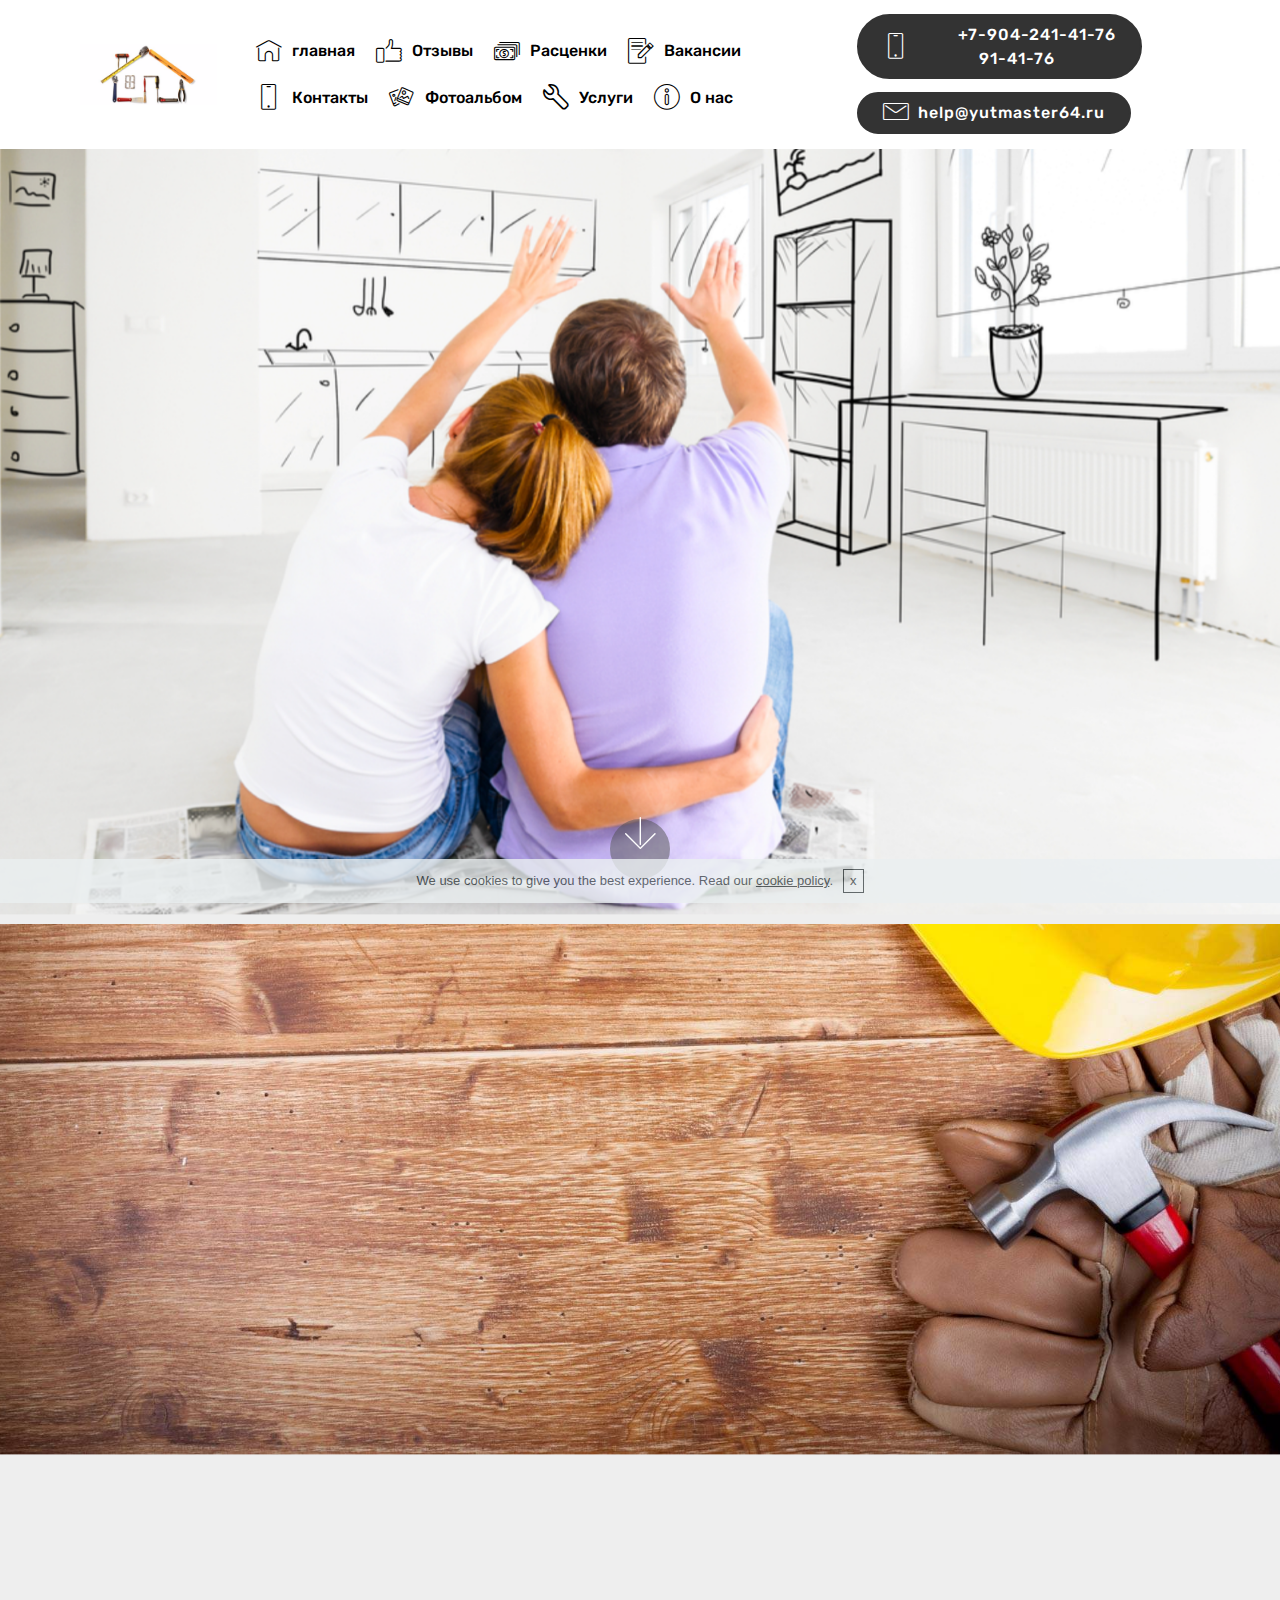
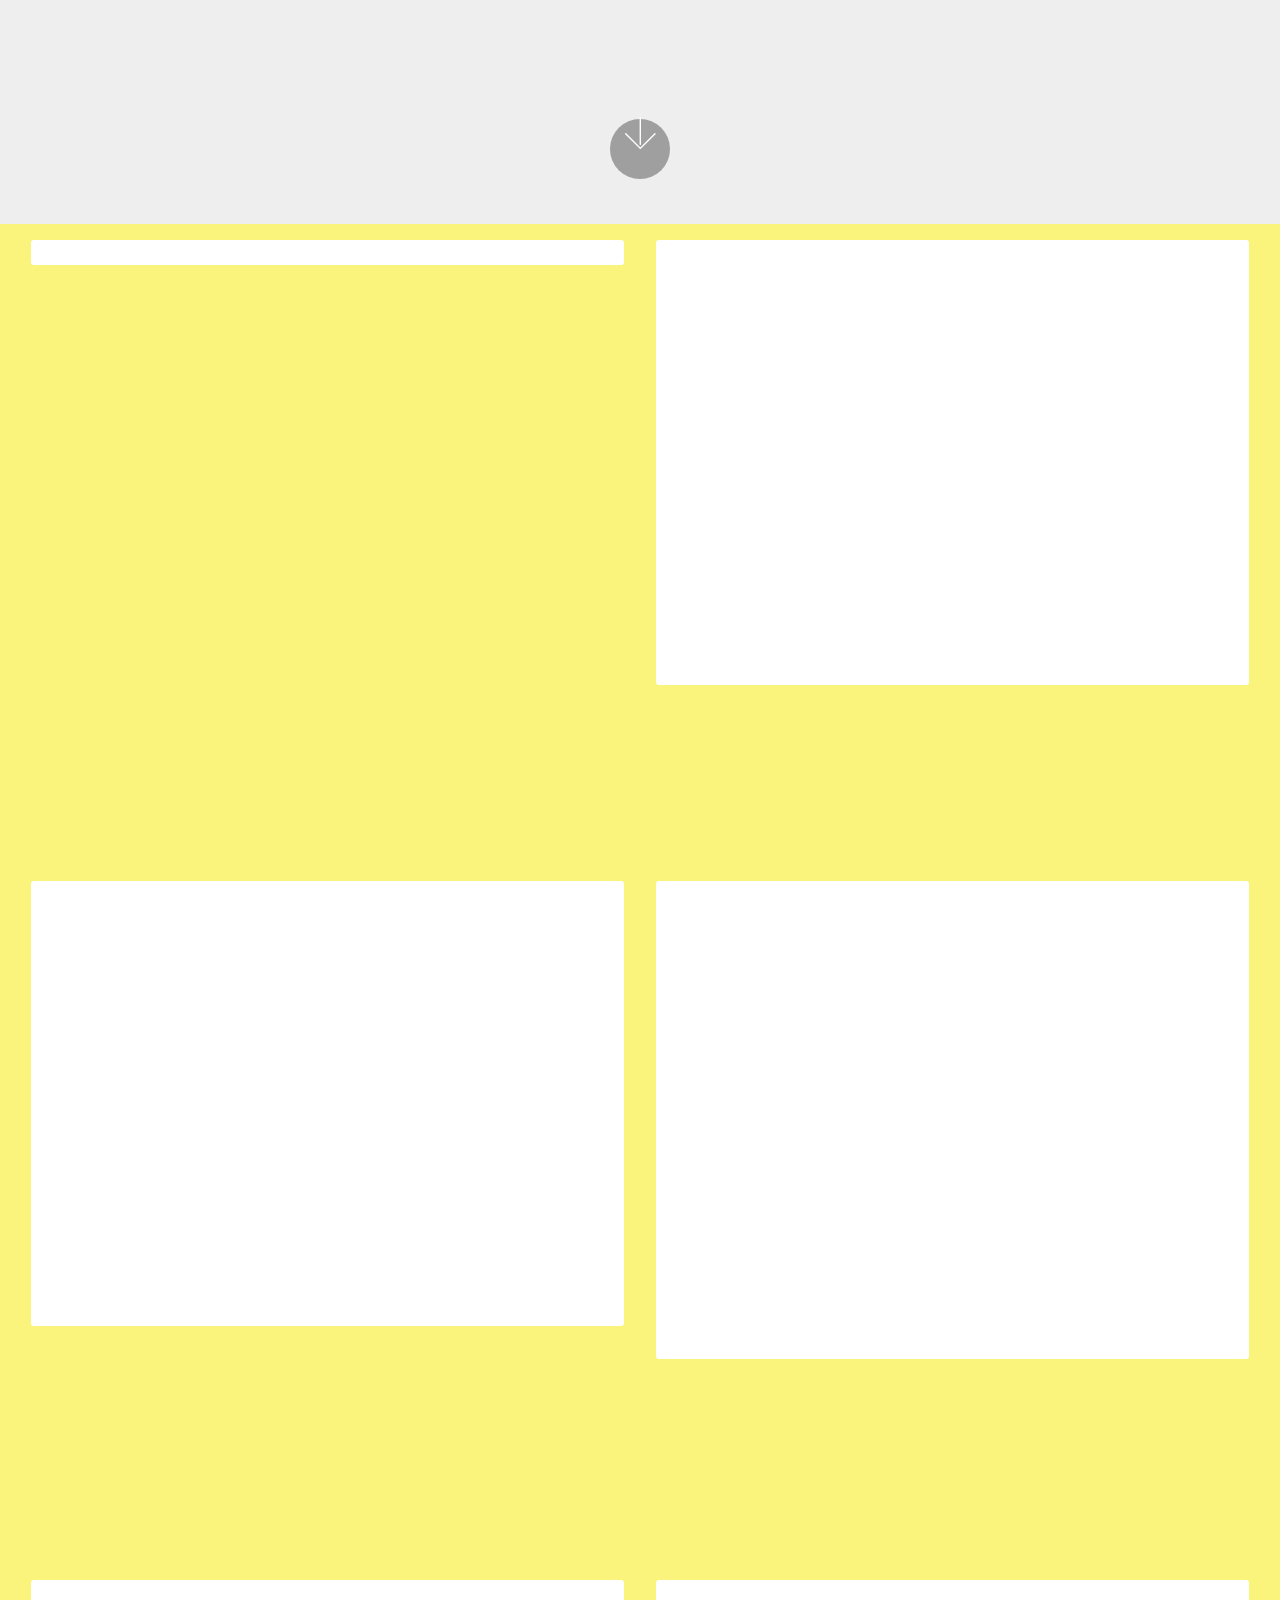
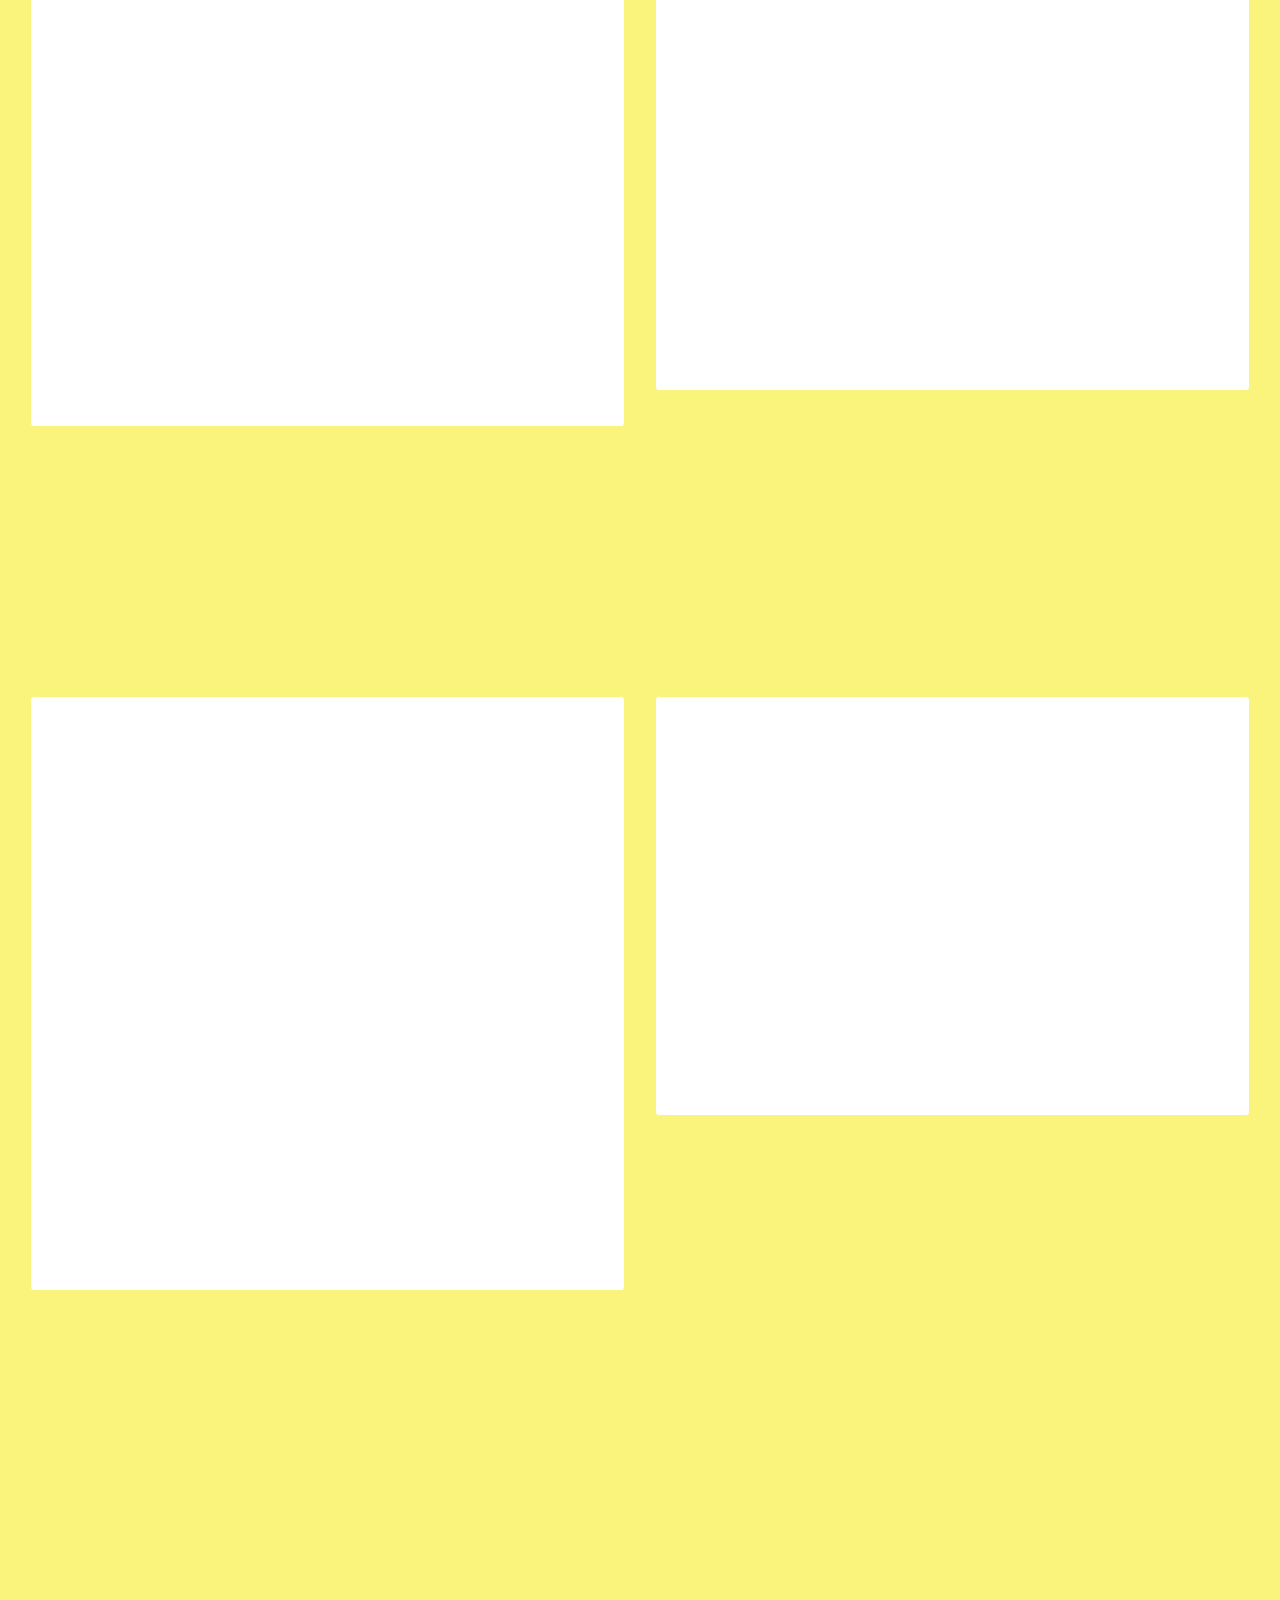
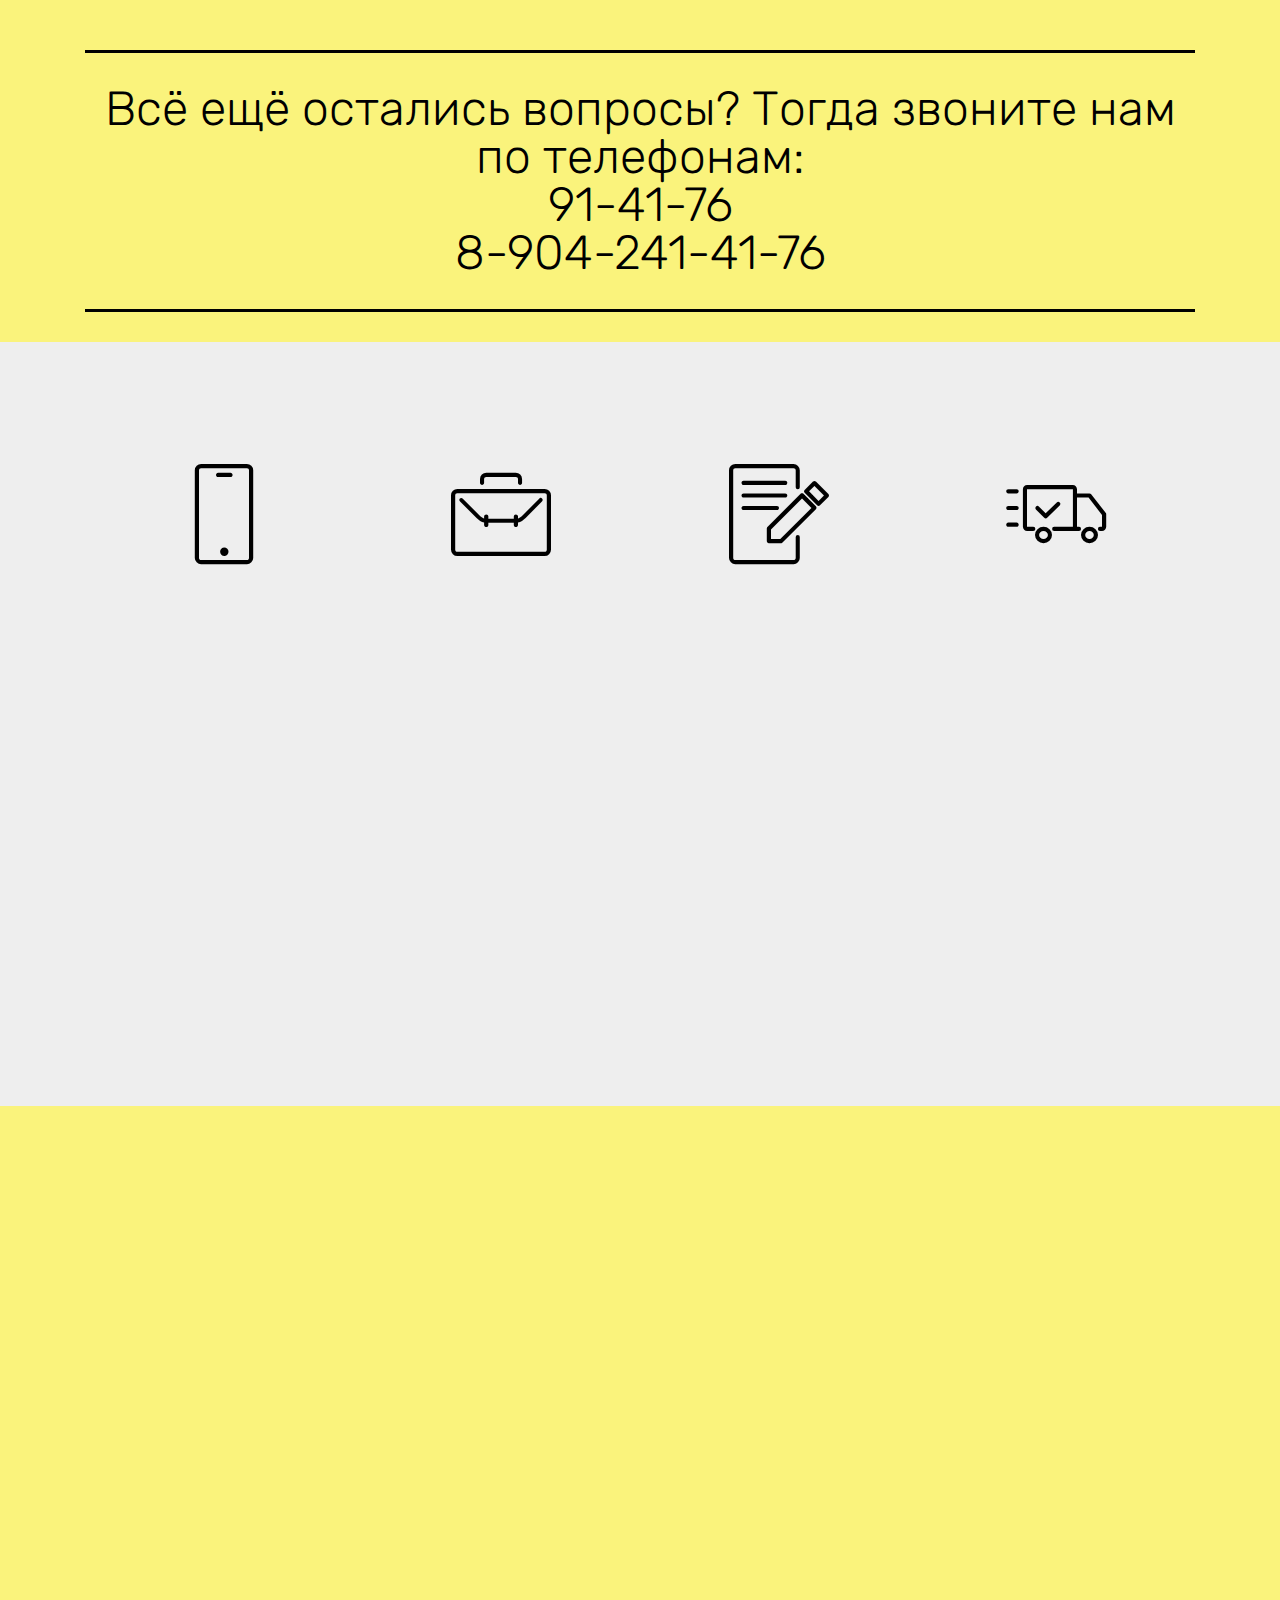
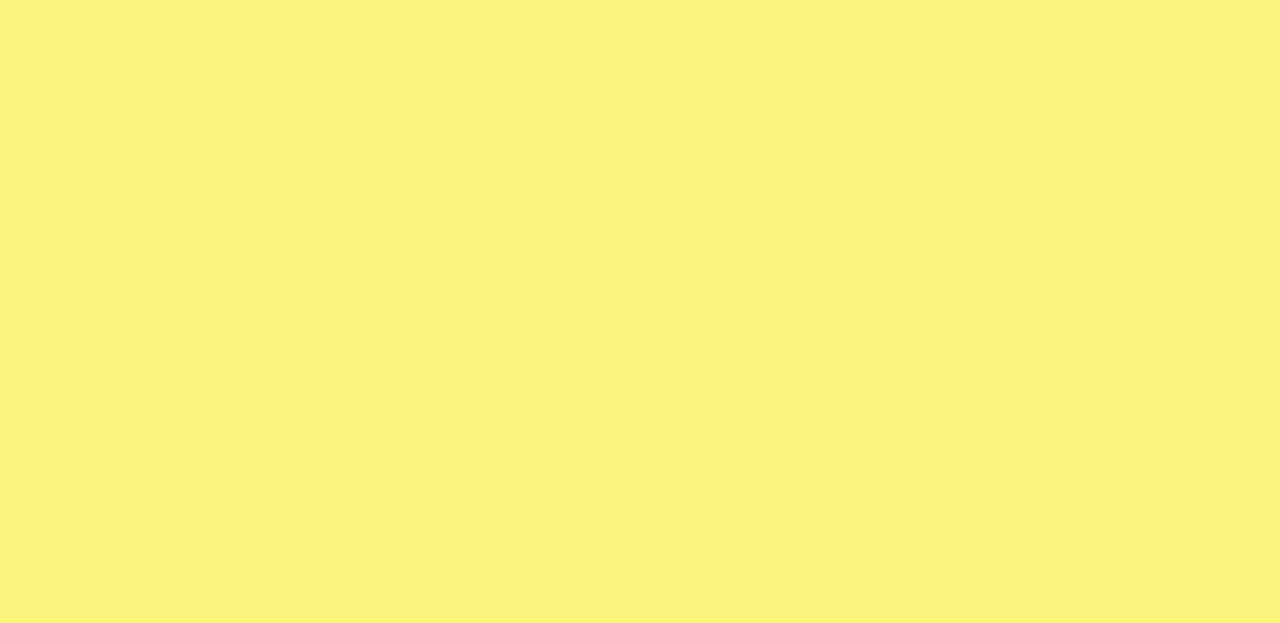
==== commit cb89eec2: "create github pages" ====
--- a/index.html
+++ b/index.html
@@ -77,7 +77,7 @@
     </nav>
 </section>
 
-<section class="engine"><a href="https://mobirise.ws/k">develop own website</a></section><section class="header12 cid-qJ8YzzPkqT mbr-fullscreen mbr-parallax-background" id="header12-3y">
+<section class="engine"><a href="https://mobirise.ws/f">easy web builder</a></section><section class="header12 cid-qJ8YzzPkqT mbr-fullscreen mbr-parallax-background" id="header12-3y">
 
     
 
--- a/assets/mobirise/css/mbr-additional.css
+++ b/assets/mobirise/css/mbr-additional.css
@@ -4928,7 +4928,7 @@
   color: #767676 !important;
 }
 .cid-qJwh9zxAfJ {
-  background-image: url("../../../assets/images/builder-31-1900x11884.jpg");
+  background-image: url("../../../assets/images/builder-31-1900x11888.jpg");
 }
 .cid-qJwh9zxAfJ H1 {
   text-align: left;
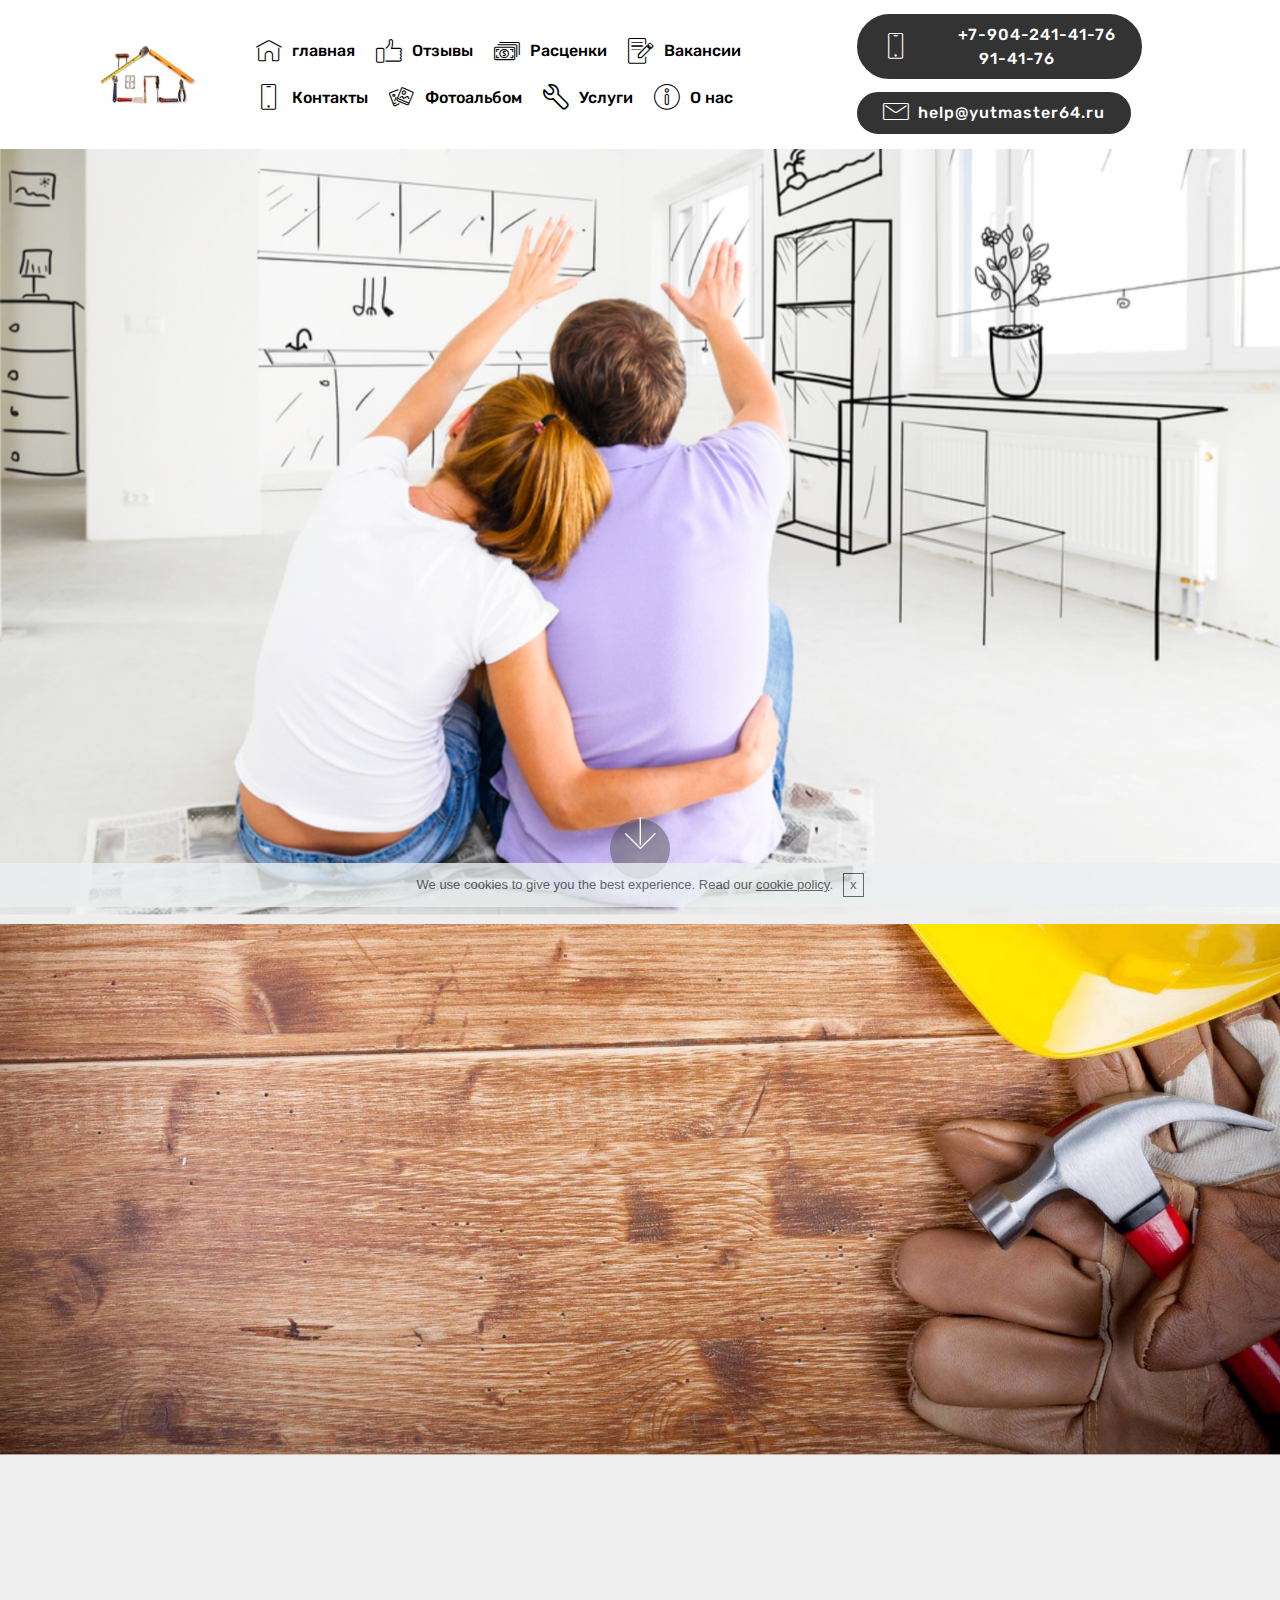
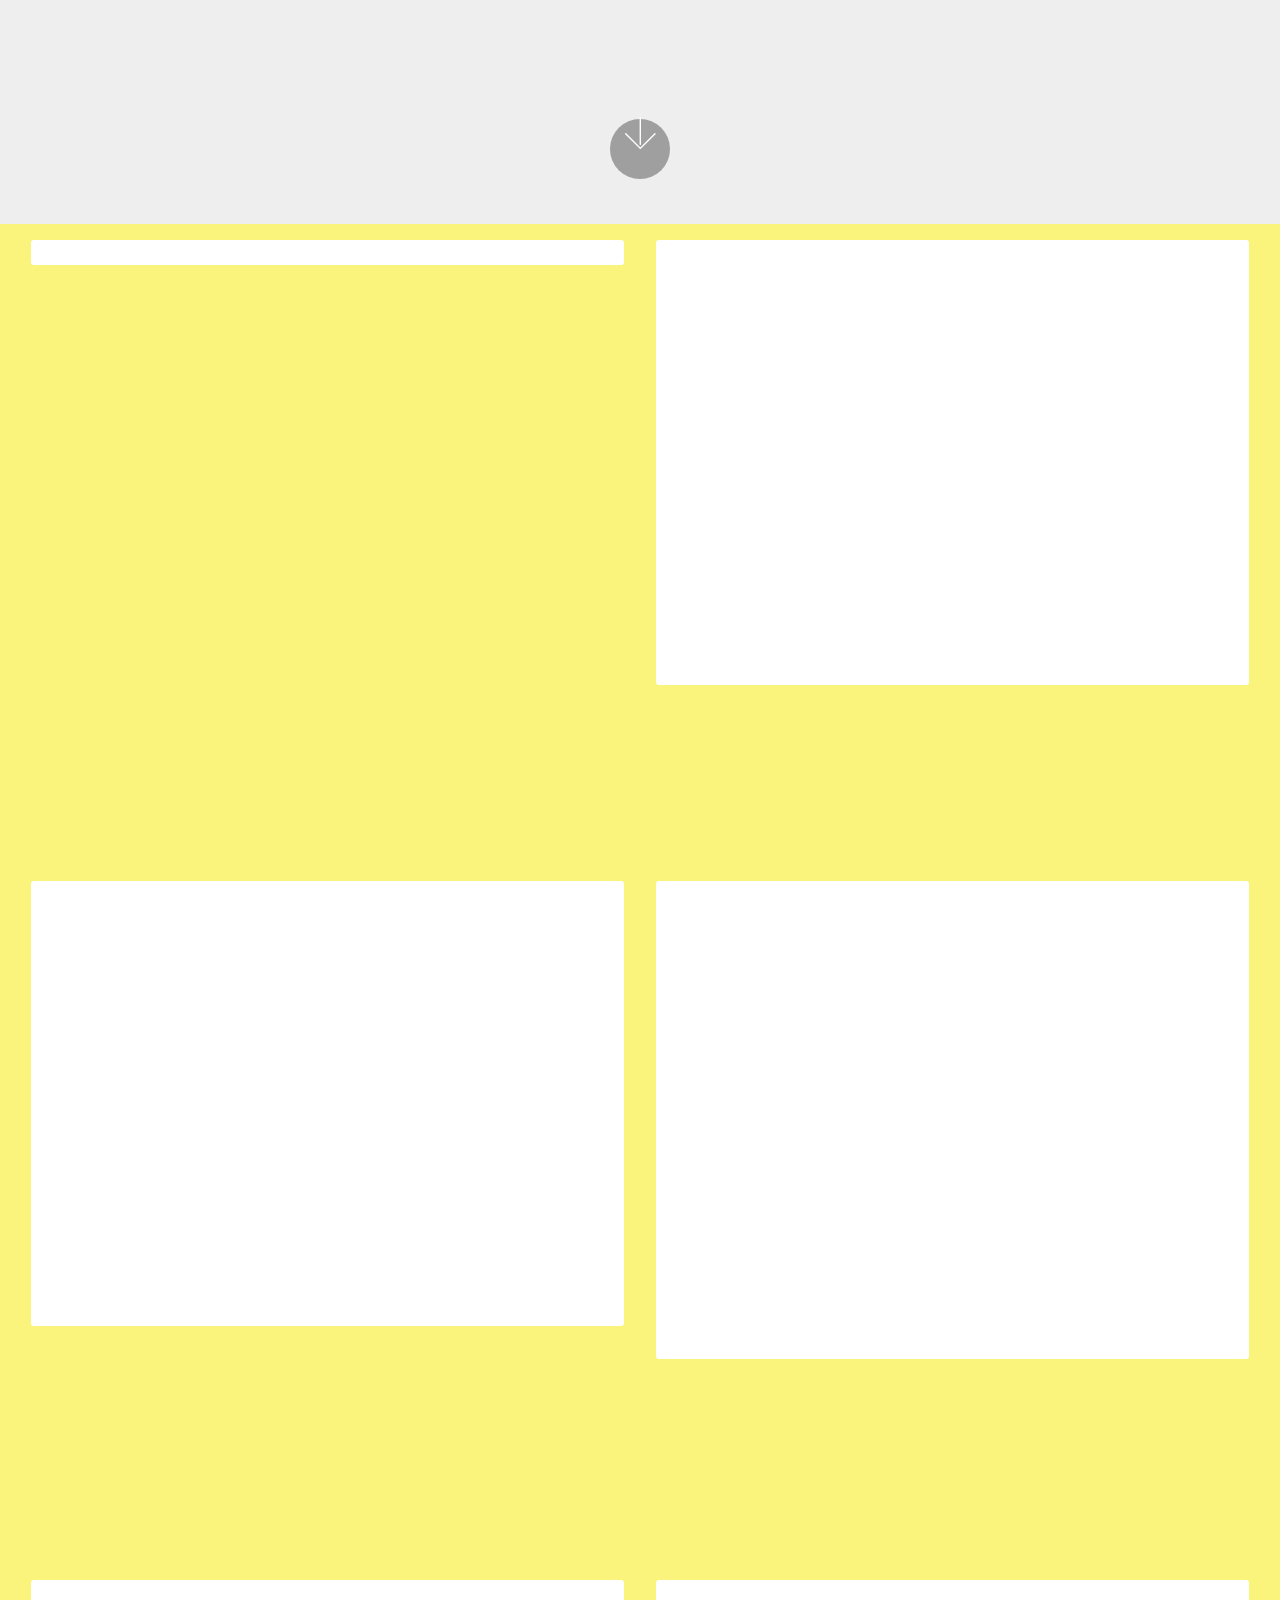
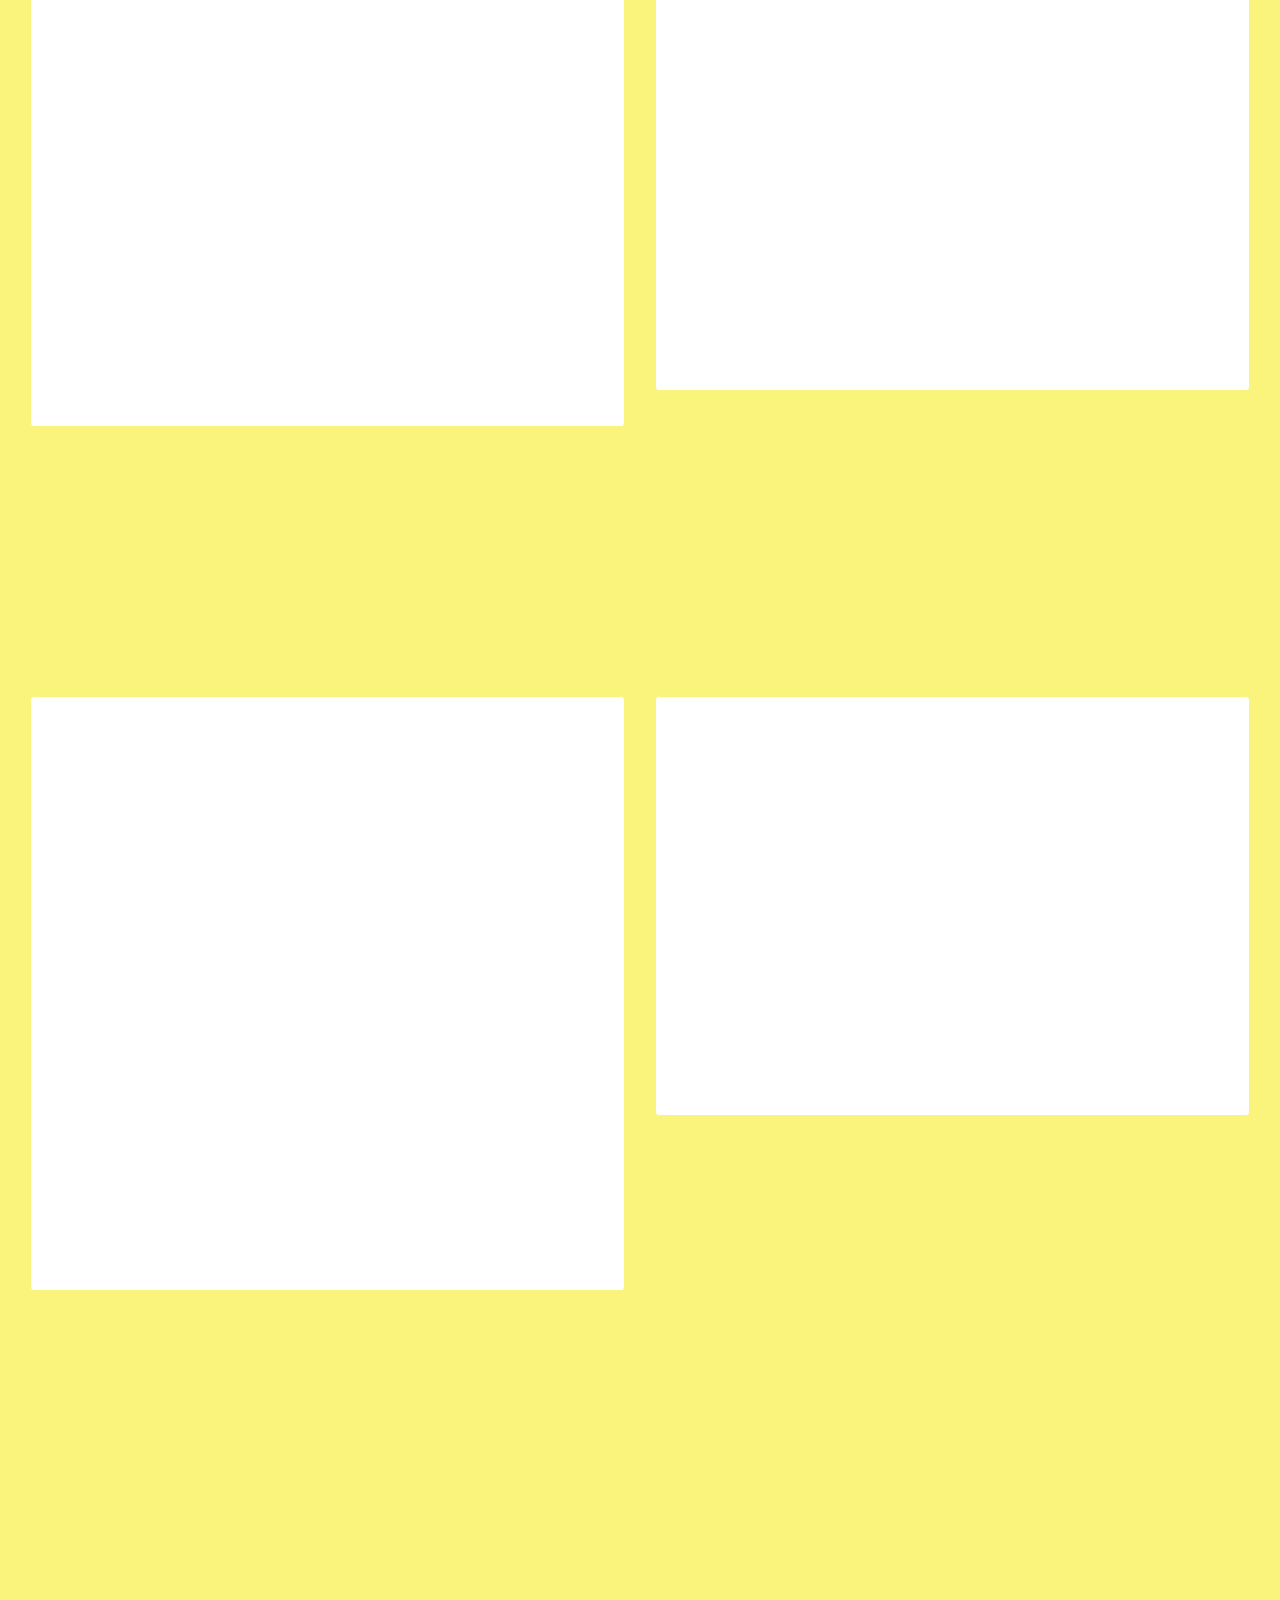
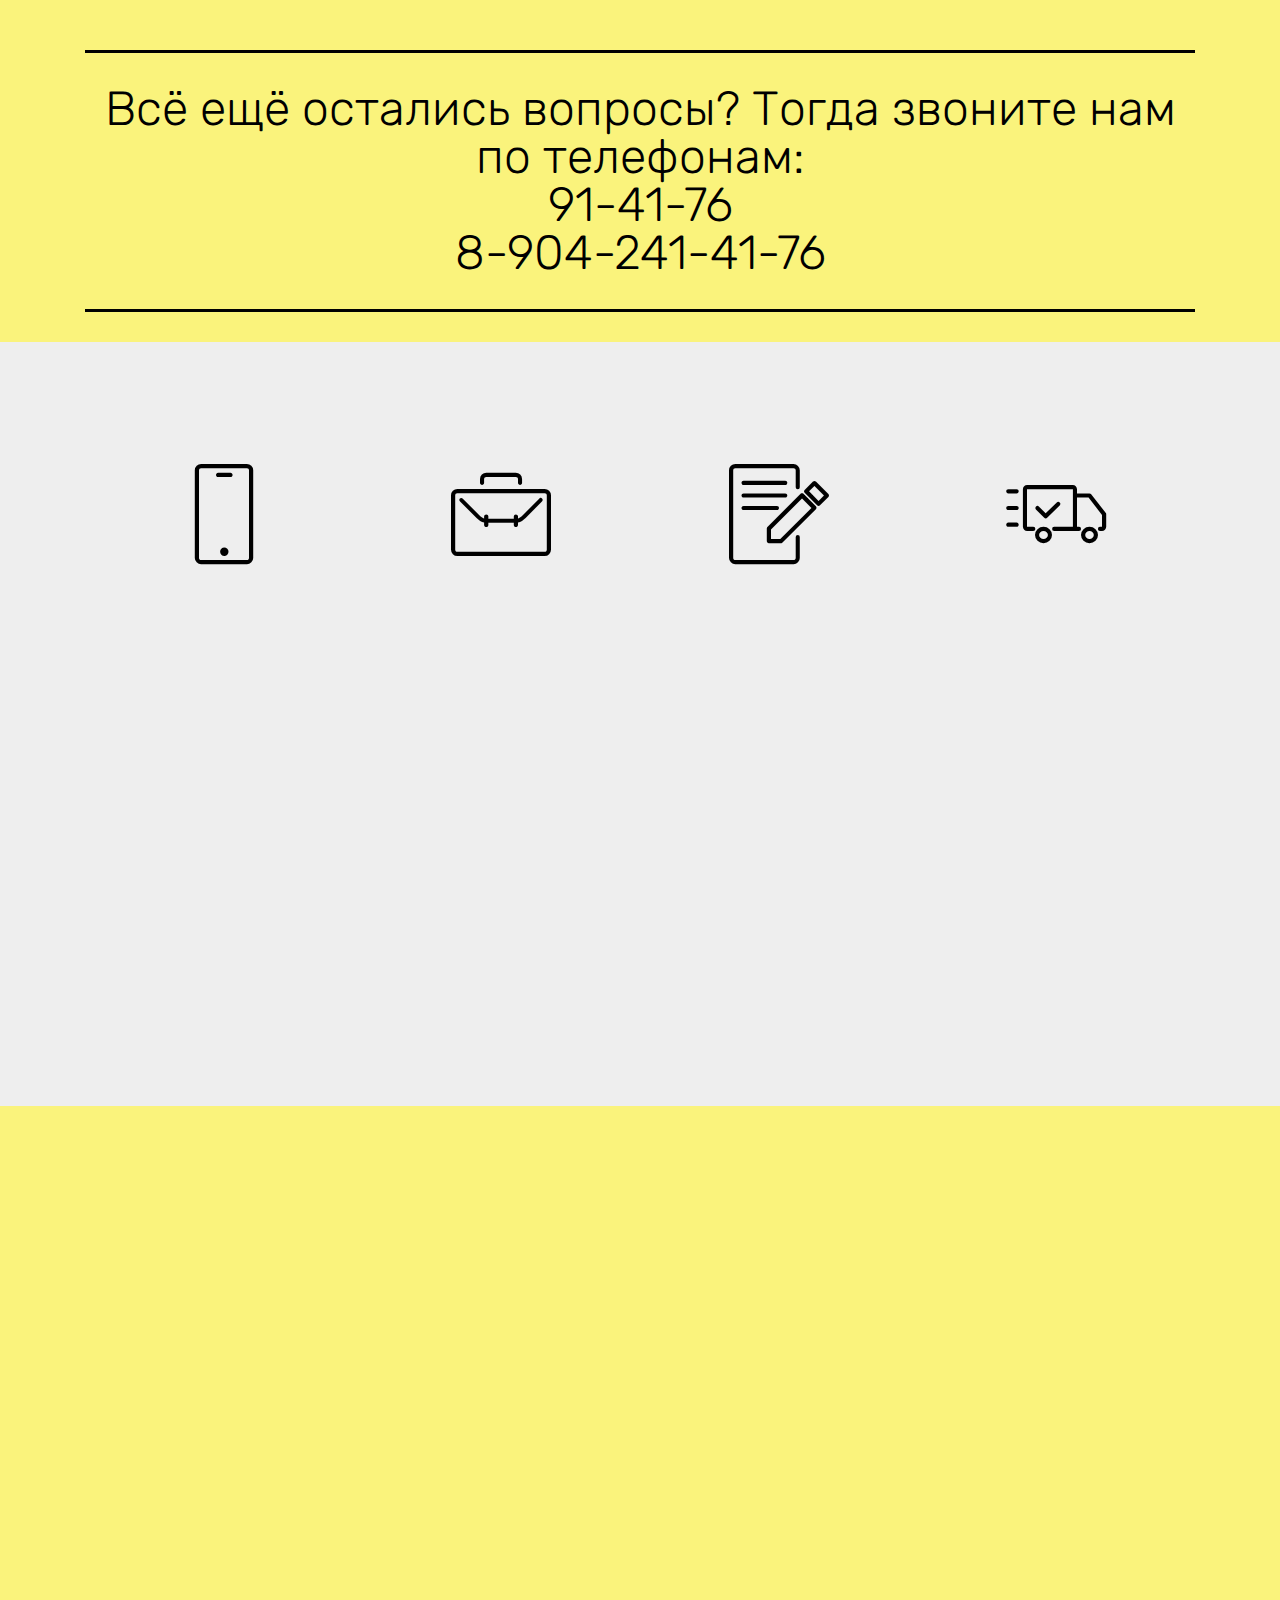
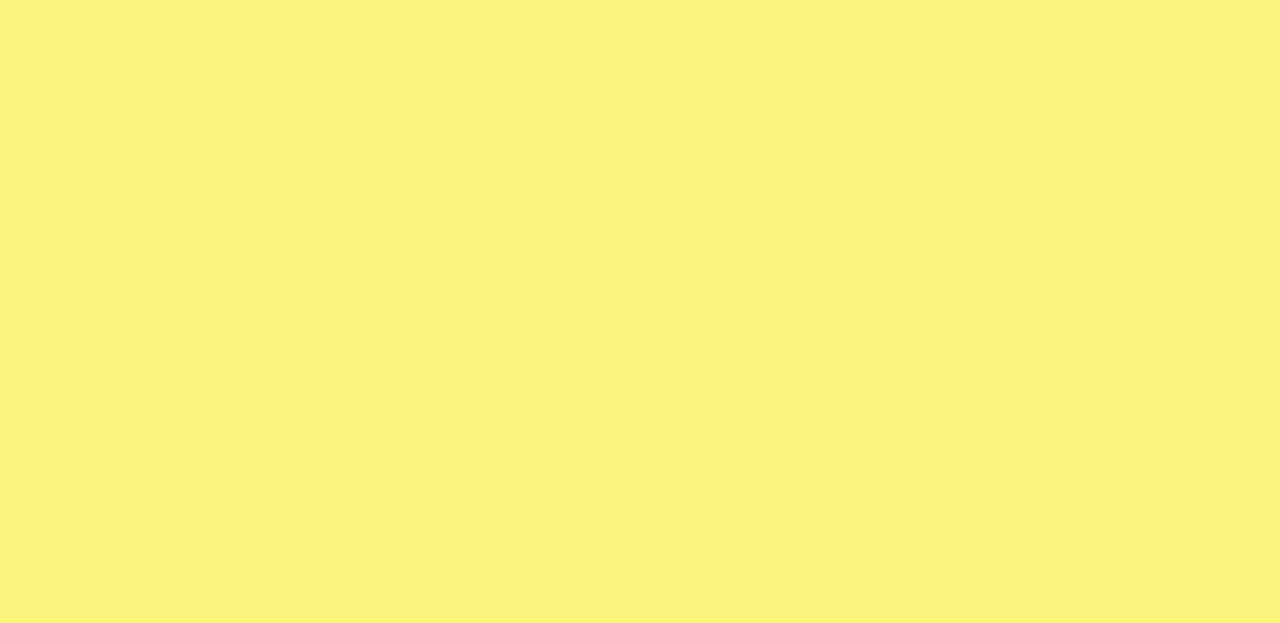
==== commit d34883c6: "create github pages" ====
--- a/index.html
+++ b/index.html
@@ -7,8 +7,8 @@
   <meta name="generator" content="Mobirise v4.6.4, mobirise.com">
   <meta name="viewport" content="width=device-width, initial-scale=1, minimum-scale=1">
   <link rel="shortcut icon" href="assets/images/genworth-homeownership-increase-property-value-1-675x300.jpg" type="image/x-icon">
-  <meta name="description" content="Ремонт квартир в саратове, штукатурка по маякам, шпаклёвка стен, шпатлёвка, кафель, укладка ламината, линолеума, монтаж перегородок из гипсокартона, поклейка обоев, ванная под ключ,  облицовка кафелем, сантехника, сантехнические работы, замена труб, замена стояков, устройство проводки, монтаж проводки, монтаж сантехники,  штукатурка, замена проводки, мастер на час, плиточник, электрик, сантехник, фактурная штукатурка, Отделочные работы,  Ремонт офисных помещений, механизированная штукатурка, стяжка, гидроизоляция, монтаж прегородок из кирпича, монтаж перегородок из блоков, ">
-  <title>Ремонт квартир под ключ в саратове</title>
+  <meta name="description" content="Ремонт квартир в саратове, штукатурка по маякам, шпаклёвка стен и потолка">
+  <title>Ремонт квартир, помещений, офисов в Саратове и Энгельсе</title>
   <link rel="stylesheet" href="assets/web/assets/mobirise-icons-bold/mobirise-icons-bold.css">
   <link rel="stylesheet" href="assets/web/assets/mobirise-icons/mobirise-icons.css">
   <link rel="stylesheet" href="assets/tether/tether.min.css">
@@ -77,7 +77,7 @@
     </nav>
 </section>
 
-<section class="engine"><a href="https://mobirise.ws/f">easy web builder</a></section><section class="header12 cid-qJ8YzzPkqT mbr-fullscreen mbr-parallax-background" id="header12-3y">
+<section class="engine"><a href="https://mobirise.ws/f">simple site builder</a></section><section class="header12 cid-qJ8YzzPkqT mbr-fullscreen mbr-parallax-background" id="header12-3y">
 
     
 
@@ -435,9 +435,7 @@
                         <span class="btn btn-social odnoklassniki socicon-bg-odnoklassniki mx-2" title="Поделиться в OK">
                             <i class="socicon socicon-odnoklassniki"></i>
                         </span>
-                        <span class="btn btn-social pinterest socicon-bg-pinterest mx-2" title="Поделиться в Pinterest">
-                            <i class="socicon socicon-pinterest"></i>
-                        </span>
+                        
                         <span class="btn btn-social mailru socicon-bg-mail mx-2" title="Поделиться в Mail.ru">
                             <i class="socicon socicon-mail"></i>
                         </span>
@@ -458,7 +456,7 @@
         <div class="media-container-row content text-white">
             <div class="col-12 col-md-3">
                 <div class="media-wrap">
-                    <a href="https://mobirise.com/">
+                    <a href="index.html">
                         <img src="assets/images/genworth-homeownership-increase-property-value-675x300.jpg" alt="Ремонт квартир, офисов, помещений" title="Ремонт помещений в Саратове и Энгельсе">
                     </a>
                 </div>
@@ -501,7 +499,7 @@
     </div>
 </section>
 
-<section class="mbr-gallery mbr-section mbr-section--no-padding mbr-soundcloud-container" id="soundcloud1-2j" data-rv-view="15" style="background-color: rgb(250, 243, 124); padding-top: 0rem; padding-bottom: 0rem;">
+<section class="mbr-gallery mbr-section mbr-section--no-padding mbr-soundcloud-container" id="soundcloud1-2j" data-rv-view="12" style="background-color: rgb(250, 243, 124); padding-top: 0rem; padding-bottom: 0rem;">
     <!-- Gallery -->
     <div class="mbr-section__container mbr-gallery-layout-article addons-container addons-row">
             <div class=" addons-container-inner">
--- a/assets/mobirise/css/mbr-additional.css
+++ b/assets/mobirise/css/mbr-additional.css
@@ -4928,7 +4928,7 @@
   color: #767676 !important;
 }
 .cid-qJwh9zxAfJ {
-  background-image: url("../../../assets/images/builder-31-1900x11888.jpg");
+  background-image: url("../../../assets/images/builder-31-1900x11881.jpg");
 }
 .cid-qJwh9zxAfJ H1 {
   text-align: left;
@@ -5888,3 +5888,411 @@
 .cid-qJwyPxhdbi H5 {
   color: #000000;
 }
+.cid-qJF60MqbzE {
+  background-image: url("../../../assets/images/builder-31-1900x1188.jpg");
+}
+.cid-qJF60MqbzE H1 {
+  text-align: left;
+  color: #000000;
+}
+.cid-qJF60MqbzE H3 {
+  text-align: left;
+  color: #000000;
+}
+.cid-qJF60MqbzE .mbr-text,
+.cid-qJF60MqbzE .mbr-section-btn {
+  text-align: left;
+  color: #000000;
+}
+.cid-qJF60MqbzE DIV {
+  color: #000000;
+}
+.cid-qJF5V3eEMY {
+  padding-top: 60px;
+  padding-bottom: 60px;
+  background-color: #faf37c;
+}
+.cid-qJF5V3eEMY .mbr-section-subtitle {
+  color: #000000;
+}
+.cid-qJbYHMaVt1 .navbar {
+  background: #ffffff;
+  transition: none;
+  min-height: 77px;
+  padding: .5rem 0;
+}
+.cid-qJbYHMaVt1 .navbar-dropdown.bg-color.transparent.opened {
+  background: #ffffff;
+}
+.cid-qJbYHMaVt1 a {
+  font-style: normal;
+}
+.cid-qJbYHMaVt1 .nav-item span {
+  padding-right: 0.4em;
+  line-height: 0.5em;
+  vertical-align: text-bottom;
+  position: relative;
+  text-decoration: none;
+}
+.cid-qJbYHMaVt1 .nav-item a {
+  display: flex;
+  align-items: center;
+  justify-content: center;
+  padding: 0.7rem 0 !important;
+  margin: 0rem .65rem !important;
+}
+.cid-qJbYHMaVt1 .nav-item:focus,
+.cid-qJbYHMaVt1 .nav-link:focus {
+  outline: none;
+}
+.cid-qJbYHMaVt1 .btn {
+  padding: 0.4rem 1.5rem;
+  display: inline-flex;
+  align-items: center;
+}
+.cid-qJbYHMaVt1 .btn .mbr-iconfont {
+  font-size: 1.6rem;
+}
+.cid-qJbYHMaVt1 .menu-logo {
+  margin-right: auto;
+}
+.cid-qJbYHMaVt1 .menu-logo .navbar-brand {
+  display: flex;
+  margin-left: 5rem;
+  padding: 0;
+  transition: padding .2s;
+  min-height: 3.8rem;
+  align-items: center;
+}
+.cid-qJbYHMaVt1 .menu-logo .navbar-brand .navbar-caption-wrap {
+  display: flex;
+  -webkit-align-items: center;
+  align-items: center;
+  word-break: break-word;
+  min-width: 7rem;
+  margin: .3rem 0;
+}
+.cid-qJbYHMaVt1 .menu-logo .navbar-brand .navbar-caption-wrap .navbar-caption {
+  line-height: 1.2rem !important;
+  padding-right: 2rem;
+}
+.cid-qJbYHMaVt1 .menu-logo .navbar-brand .navbar-logo {
+  font-size: 4rem;
+  transition: font-size 0.25s;
+}
+.cid-qJbYHMaVt1 .menu-logo .navbar-brand .navbar-logo img {
+  display: flex;
+}
+.cid-qJbYHMaVt1 .menu-logo .navbar-brand .navbar-logo .mbr-iconfont {
+  transition: font-size 0.25s;
+}
+.cid-qJbYHMaVt1 .navbar-toggleable-sm .navbar-collapse {
+  justify-content: flex-end;
+  -webkit-justify-content: flex-end;
+  padding-right: 5rem;
+  width: auto;
+}
+.cid-qJbYHMaVt1 .navbar-toggleable-sm .navbar-collapse .navbar-nav {
+  flex-wrap: wrap;
+  -webkit-flex-wrap: wrap;
+  padding-left: 0;
+}
+.cid-qJbYHMaVt1 .navbar-toggleable-sm .navbar-collapse .navbar-nav .nav-item {
+  -webkit-align-self: center;
+  align-self: center;
+}
+.cid-qJbYHMaVt1 .navbar-toggleable-sm .navbar-collapse .navbar-buttons {
+  padding-left: 0;
+  padding-bottom: 0;
+}
+.cid-qJbYHMaVt1 .dropdown .dropdown-menu {
+  background: #ffffff;
+  display: none;
+  position: absolute;
+  min-width: 5rem;
+  padding-top: 1.4rem;
+  padding-bottom: 1.4rem;
+  text-align: left;
+}
+.cid-qJbYHMaVt1 .dropdown .dropdown-menu .dropdown-item {
+  width: auto;
+  padding: 0.235em 1.5385em 0.235em 1.5385em !important;
+}
+.cid-qJbYHMaVt1 .dropdown .dropdown-menu .dropdown-item::after {
+  right: 0.5rem;
+}
+.cid-qJbYHMaVt1 .dropdown .dropdown-menu .dropdown-submenu {
+  margin: 0;
+}
+.cid-qJbYHMaVt1 .dropdown.open > .dropdown-menu {
+  display: block;
+}
+.cid-qJbYHMaVt1 .navbar-toggleable-sm.opened:after {
+  position: absolute;
+  width: 100vw;
+  height: 100vh;
+  content: '';
+  background-color: rgba(0, 0, 0, 0.1);
+  left: 0;
+  bottom: 0;
+  transform: translateY(100%);
+  -webkit-transform: translateY(100%);
+  z-index: 1000;
+}
+.cid-qJbYHMaVt1 .navbar.navbar-short {
+  min-height: 60px;
+  transition: all .2s;
+}
+.cid-qJbYHMaVt1 .navbar.navbar-short .navbar-toggler-right {
+  top: 20px;
+}
+.cid-qJbYHMaVt1 .navbar.navbar-short .navbar-logo a {
+  font-size: 2.5rem !important;
+  line-height: 2.5rem;
+  transition: font-size 0.25s;
+}
+.cid-qJbYHMaVt1 .navbar.navbar-short .navbar-logo a .mbr-iconfont {
+  font-size: 2.5rem !important;
+}
+.cid-qJbYHMaVt1 .navbar.navbar-short .navbar-logo a img {
+  height: 3rem !important;
+}
+.cid-qJbYHMaVt1 .navbar.navbar-short .navbar-brand {
+  min-height: 3rem;
+}
+.cid-qJbYHMaVt1 button.navbar-toggler {
+  width: 31px;
+  height: 18px;
+  cursor: pointer;
+  transition: all .2s;
+  top: 1.5rem;
+  right: 1rem;
+}
+.cid-qJbYHMaVt1 button.navbar-toggler:focus {
+  outline: none;
+}
+.cid-qJbYHMaVt1 button.navbar-toggler .hamburger span {
+  position: absolute;
+  right: 0;
+  width: 30px;
+  height: 2px;
+  border-right: 5px;
+  background-color: #000000;
+}
+.cid-qJbYHMaVt1 button.navbar-toggler .hamburger span:nth-child(1) {
+  top: 0;
+  transition: all .2s;
+}
+.cid-qJbYHMaVt1 button.navbar-toggler .hamburger span:nth-child(2) {
+  top: 8px;
+  transition: all .15s;
+}
+.cid-qJbYHMaVt1 button.navbar-toggler .hamburger span:nth-child(3) {
+  top: 8px;
+  transition: all .15s;
+}
+.cid-qJbYHMaVt1 button.navbar-toggler .hamburger span:nth-child(4) {
+  top: 16px;
+  transition: all .2s;
+}
+.cid-qJbYHMaVt1 nav.opened .hamburger span:nth-child(1) {
+  top: 8px;
+  width: 0;
+  opacity: 0;
+  right: 50%;
+  transition: all .2s;
+}
+.cid-qJbYHMaVt1 nav.opened .hamburger span:nth-child(2) {
+  -webkit-transform: rotate(45deg);
+  transform: rotate(45deg);
+  transition: all .25s;
+}
+.cid-qJbYHMaVt1 nav.opened .hamburger span:nth-child(3) {
+  -webkit-transform: rotate(-45deg);
+  transform: rotate(-45deg);
+  transition: all .25s;
+}
+.cid-qJbYHMaVt1 nav.opened .hamburger span:nth-child(4) {
+  top: 8px;
+  width: 0;
+  opacity: 0;
+  right: 50%;
+  transition: all .2s;
+}
+.cid-qJbYHMaVt1 .collapsed.navbar-expand {
+  flex-direction: column;
+}
+.cid-qJbYHMaVt1 .collapsed .btn {
+  display: flex;
+}
+.cid-qJbYHMaVt1 .collapsed .navbar-collapse {
+  display: none !important;
+  padding-right: 0 !important;
+}
+.cid-qJbYHMaVt1 .collapsed .navbar-collapse.collapsing,
+.cid-qJbYHMaVt1 .collapsed .navbar-collapse.show {
+  display: block !important;
+}
+.cid-qJbYHMaVt1 .collapsed .navbar-collapse.collapsing .navbar-nav,
+.cid-qJbYHMaVt1 .collapsed .navbar-collapse.show .navbar-nav {
+  display: block;
+  text-align: center;
+}
+.cid-qJbYHMaVt1 .collapsed .navbar-collapse.collapsing .navbar-nav .nav-item,
+.cid-qJbYHMaVt1 .collapsed .navbar-collapse.show .navbar-nav .nav-item {
+  clear: both;
+}
+.cid-qJbYHMaVt1 .collapsed .navbar-collapse.collapsing .navbar-buttons,
+.cid-qJbYHMaVt1 .collapsed .navbar-collapse.show .navbar-buttons {
+  text-align: center;
+}
+.cid-qJbYHMaVt1 .collapsed .navbar-collapse.collapsing .navbar-buttons:last-child,
+.cid-qJbYHMaVt1 .collapsed .navbar-collapse.show .navbar-buttons:last-child {
+  margin-bottom: 1rem;
+}
+.cid-qJbYHMaVt1 .collapsed button.navbar-toggler {
+  display: block;
+}
+.cid-qJbYHMaVt1 .collapsed .navbar-brand {
+  margin-left: 1rem !important;
+}
+.cid-qJbYHMaVt1 .collapsed .navbar-toggleable-sm {
+  flex-direction: column;
+  -webkit-flex-direction: column;
+}
+.cid-qJbYHMaVt1 .collapsed .dropdown .dropdown-menu {
+  width: 100%;
+  text-align: center;
+  position: relative;
+  opacity: 0;
+  display: block;
+  height: 0;
+  visibility: hidden;
+  padding: 0;
+  transition-duration: .5s;
+  transition-property: opacity,padding,height;
+}
+.cid-qJbYHMaVt1 .collapsed .dropdown.open > .dropdown-menu {
+  position: relative;
+  opacity: 1;
+  height: auto;
+  padding: 1.4rem 0;
+  visibility: visible;
+}
+.cid-qJbYHMaVt1 .collapsed .dropdown .dropdown-submenu {
+  left: 0;
+  text-align: center;
+  width: 100%;
+}
+.cid-qJbYHMaVt1 .collapsed .dropdown .dropdown-toggle[data-toggle="dropdown-submenu"]::after {
+  margin-top: 0;
+  position: inherit;
+  right: 0;
+  top: 50%;
+  display: inline-block;
+  width: 0;
+  height: 0;
+  margin-left: .3em;
+  vertical-align: middle;
+  content: "";
+  border-top: .30em solid;
+  border-right: .30em solid transparent;
+  border-left: .30em solid transparent;
+}
+@media (max-width: 991px) {
+  .cid-qJbYHMaVt1.navbar-expand {
+    flex-direction: column;
+  }
+  .cid-qJbYHMaVt1 img {
+    height: 3.8rem !important;
+  }
+  .cid-qJbYHMaVt1 .btn {
+    display: flex;
+  }
+  .cid-qJbYHMaVt1 button.navbar-toggler {
+    display: block;
+  }
+  .cid-qJbYHMaVt1 .navbar-brand {
+    margin-left: 1rem !important;
+  }
+  .cid-qJbYHMaVt1 .navbar-toggleable-sm {
+    flex-direction: column;
+    -webkit-flex-direction: column;
+  }
+  .cid-qJbYHMaVt1 .navbar-collapse {
+    display: none !important;
+    padding-right: 0 !important;
+  }
+  .cid-qJbYHMaVt1 .navbar-collapse.collapsing,
+  .cid-qJbYHMaVt1 .navbar-collapse.show {
+    display: block !important;
+  }
+  .cid-qJbYHMaVt1 .navbar-collapse.collapsing .navbar-nav,
+  .cid-qJbYHMaVt1 .navbar-collapse.show .navbar-nav {
+    display: block;
+    text-align: center;
+  }
+  .cid-qJbYHMaVt1 .navbar-collapse.collapsing .navbar-nav .nav-item,
+  .cid-qJbYHMaVt1 .navbar-collapse.show .navbar-nav .nav-item {
+    clear: both;
+  }
+  .cid-qJbYHMaVt1 .navbar-collapse.collapsing .navbar-buttons,
+  .cid-qJbYHMaVt1 .navbar-collapse.show .navbar-buttons {
+    text-align: center;
+  }
+  .cid-qJbYHMaVt1 .navbar-collapse.collapsing .navbar-buttons:last-child,
+  .cid-qJbYHMaVt1 .navbar-collapse.show .navbar-buttons:last-child {
+    margin-bottom: 1rem;
+  }
+  .cid-qJbYHMaVt1 .dropdown .dropdown-menu {
+    width: 100%;
+    text-align: center;
+    position: relative;
+    opacity: 0;
+    display: block;
+    height: 0;
+    visibility: hidden;
+    padding: 0;
+    transition-duration: .5s;
+    transition-property: opacity,padding,height;
+  }
+  .cid-qJbYHMaVt1 .dropdown.open > .dropdown-menu {
+    position: relative;
+    opacity: 1;
+    height: auto;
+    padding: 1.4rem 0;
+    visibility: visible;
+  }
+  .cid-qJbYHMaVt1 .dropdown .dropdown-submenu {
+    left: 0;
+    text-align: center;
+    width: 100%;
+  }
+  .cid-qJbYHMaVt1 .dropdown .dropdown-toggle[data-toggle="dropdown-submenu"]::after {
+    margin-top: 0;
+    position: inherit;
+    right: 0;
+    top: 50%;
+    display: inline-block;
+    width: 0;
+    height: 0;
+    margin-left: .3em;
+    vertical-align: middle;
+    content: "";
+    border-top: .30em solid;
+    border-right: .30em solid transparent;
+    border-left: .30em solid transparent;
+  }
+}
+@media (min-width: 767px) {
+  .cid-qJbYHMaVt1 .menu-logo {
+    flex-shrink: 0;
+  }
+}
+.cid-qJbYHMaVt1 .navbar-collapse {
+  flex-basis: auto;
+}
+.cid-qJbYHMaVt1 .nav-link:hover,
+.cid-qJbYHMaVt1 .dropdown-item:hover {
+  color: #767676 !important;
+}
